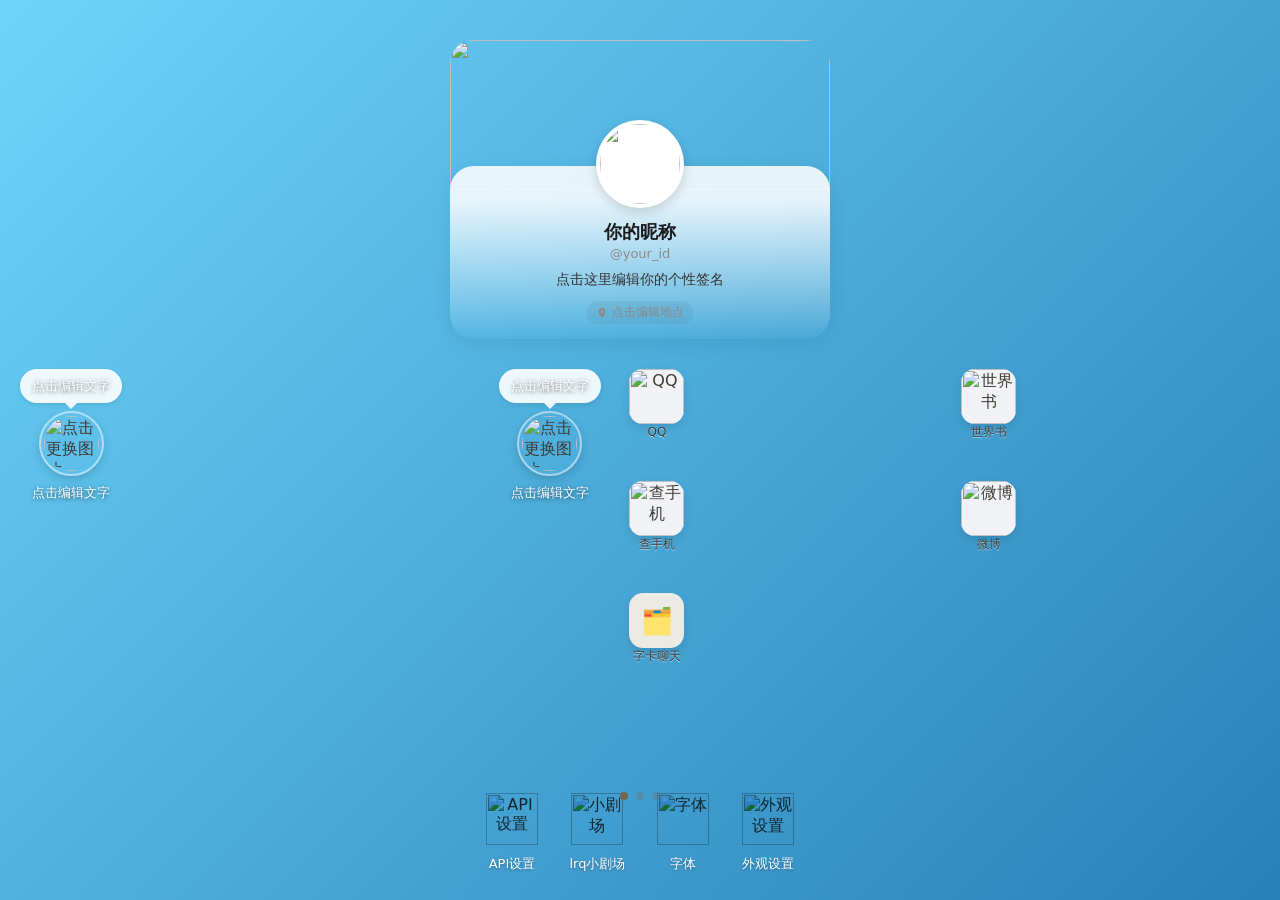
==== index.html @ 277914ff "Add files via upload" ====
<html lang="zh-CN">
  <head>
    <meta charset="UTF-8" />

    <meta
      name="viewport"
      content="width=device-width, initial-scale=1.0, maximum-scale=1.0, user-scalable=no, viewport-fit=cover"
    />

    <!-- 1. (核心) 为苹果设备设置主屏幕图标 -->
    <link
      rel="apple-touch-icon"
      href="ephone-icon-512.png"
    />
    <link
      rel="apple-touch-icon"
      sizes="152x152"
      href="ephone-icon-512.png"
    />
    <link
      rel="apple-touch-icon"
      sizes="180x180"
      href="ephone-icon-512.png"
    />
    <link
      rel="apple-touch-icon"
      sizes="167x167"
      href="ephone-icon-512.png"
    />

    <!-- 2. (核心) 链接到manifest文件 -->
    <link rel="manifest" href="manifest.json" />

    <!-- 3. (核心) 告诉苹果设备，这是一个Web应用，可以全屏显示 -->
    <meta name="apple-mobile-web-app-capable" content="yes" />

    <!-- 4. (核心) 设置苹果设备全屏模式下的状态栏样式 -->
    <meta
      name="apple-mobile-web-app-status-bar-style"
      content="black-translucent"
    />

    <!-- 5. (可选) 设置应用在主屏幕上显示的标题 -->
    <meta name="apple-mobile-web-app-title" content="EPhone" />

    <!-- 6. (兼容) 为部分安卓浏览器提供支持 -->
    <meta name="mobile-web-app-capable" content="yes" />

    <!-- 7. (备用) 标准浏览器页签图标 -->
    <link
      rel="icon"
      type="image/png"
      href="ephone-icon-512.png"
    />

    <title>EPhone</title>

    <link rel="stylesheet" href="style.css" />
    <link rel="stylesheet" href="ephone-modern.css" />
    <script src="https://unpkg.com/dexie@4.4.6/dist/dexie.js"></script>
    <script src="https://cdn.jsdelivr.net/npm/marked/marked.min.js"></script>
    <script src="https://cdn.jsdelivr.net/npm/dompurify/dist/purify.min.js"></script>
    <script src="main-app.js" defer></script>
    <script src="game-hall.js" defer></script>
    <script src="forum.js" defer></script>
    <script src="lovers-space.js" defer></script>
    <script src="taobao.js" defer></script>
    <script src="weibo.js" defer></script>
    <script src="date.js" defer></script>
    <script src="studio.js" defer></script>
    <script src="https://cdn.jsdelivr.net/npm/darkreader@4.9.84/darkreader.min.js"></script>
    <script src="https://cdn.jsdelivr.net/npm/chart.js"></script>
    <script src="https://cdn.jsdelivr.net/npm/xlsx/dist/xlsx.full.min.js"></script>
    <script src="tukey-accounting.js" defer></script>
    <script src="kk-checkin.js" defer></script>
    <script src="https://cdn.jsdelivr.net/npm/jszip@3.10.1/dist/jszip.min.js"></script>
    <script src="https://cdnjs.cloudflare.com/ajax/libs/mammoth/1.6.0/mammoth.browser.min.js"></script>
    <script src="https://cdnjs.cloudflare.com/ajax/libs/crypto-js/4.1.1/crypto-js.min.js"></script>
    <script src="avatar-frames.js"></script>
    <script src="ephone-modern.js" defer></script>

    <style></style>

    <style id="custom-theme-style"></style>
  </head>
  <body>
    <div id="phone-screen">
      <div id="status-bar">
        <span id="status-bar-time">12:00</span>
        <div id="status-bar-battery" class="battery-container">
          <span class="battery-text">--%</span>
          <div class="battery-icon">
            <div class="battery-level"></div>
          </div>
        </div>
      </div>
      <div id="notification-bar">
        <img id="notification-avatar" src="" />
        <!-- 这里就是头像 -->
        <div id="notification-content">
          <div class="name"></div>
          <!-- 名字 -->
          <div class="message"></div>
          <!-- 消息 -->
        </div>
      </div>

      <div id="video-call-floating-bubble" style="display: none">
        <img id="video-floating-avatar" src="" />
      </div>

      <div id="floating-lyrics-bar">
        <span id="floating-lyric-text">♪</span>

        <div
          id="lyrics-settings-btn"
          style="
            cursor: pointer;
            display: flex;
            align-items: center;
            justify-content: center;
          "
        >
          <svg
            width="16"
            height="16"
            viewBox="0 0 24 24"
            fill="none"
            xmlns="http://www.w3.org/2000/svg"
            stroke="currentColor"
            stroke-width="2"
            stroke-linecap="round"
            stroke-linejoin="round"
          >
            <circle cx="12" cy="12" r="3"></circle>
            <path
              d="M19.4 15a1.65 1.65 0 0 0 .33 1.82l.06.06a2 2 0 0 1 0 2.83 2 2 0 0 1-2.83 0l-.06-.06a1.65 1.65 0 0 0-1.82-.33 1.65 1.65 0 0 0-1 1.51V21a2 2 0 0 1-2 2 2 2 0 0 1-2-2v-.09A1.65 1.65 0 0 0 9 19.4a1.65 1.65 0 0 0-1.82.33l-.06.06a2 2 0 0 1-2.83 0 2 2 0 0 1 0-2.83l.06-.06a1.65 1.65 0 0 0 .33-1.82 1.65 1.65 0 0 0-1.51-1H3a2 2 0 0 1-2-2 2 2 0 0 1 2-2h.09A1.65 1.65 0 0 0 4.6 9a1.65 1.65 0 0 0-.33-1.82l-.06-.06a2 2 0 0 1 0-2.83 2 2 0 0 1 2.83 0l.06.06a1.65 1.65 0 0 0 1.82.33H9a1.65 1.65 0 0 0 1-1.51V3a2 2 0 0 1 2-2 2 2 0 0 1 2 2v.09a1.65 1.65 0 0 0 1 1.51 1.65 1.65 0 0 0 1.82-.33l.06-.06a2 2 0 0 1 2.83 0 2 2 0 0 1 0 2.83l-.06.06a1.65 1.65 0 0 0-.33 1.82V9a1.65 1.65 0 0 0 1.51 1H21a2 2 0 0 1 2 2 2 2 0 0 1-2 2h-.09a1.65 1.65 0 0 0-1.51 1z"
            ></path>
          </svg>
        </div>
        <span class="close-btn">×</span>
      </div>

      <div id="lock-screen-background-blur" style="display: none"></div>

      <div id="home-screen" class="screen active">
        <div id="desktop-edit-done-btn">完成</div>
        <div class="home-screen-slider">
          <!-- 第一页，把原来的内容都放进来 -->
          <div class="home-page">
            <div id="main-content-area">
              <div id="profile-widget">
                <img
                  id="profile-banner-img"
                  src="https://i.postimg.cc/k495F4W5/profile-banner.jpg"
                  class="editable-image"
                />

                <div class="profile-avatar-container">
                  <img
                    id="profile-avatar-img"
                    src="https://i.postimg.cc/qRqpK5kP/anime-avatar.jpg"
                    class="editable-image"
                  />

                  <img
                    id="profile-avatar-frame"
                    class="weibo-avatar-frame"
                    src=""
                    style="display: none"
                  />
                </div>

                <div class="profile-info">
                  <p id="profile-username" class="editable-text">你的昵称</p>
                  <p id="profile-sub-username" class="editable-text">
                    @your_id
                  </p>
                  <p id="profile-bio" class="editable-text">
                    点击这里编辑你的个性签名
                  </p>
                  <p
                    id="profile-location"
                    class="editable-text"
                    data-placeholder="点击编辑地点"
                  >
                    <svg
                      width="12"
                      height="12"
                      viewBox="0 0 24 24"
                      fill="currentColor"
                    >
                      <path
                        d="M12 2C8.13 2 5 5.13 5 9c0 5.25 7 13 7 13s7-7.75 7-13c0-3.87-3.13-7-7-7zm0 9.5c-1.38 0-2.5-1.12-2.5-2.5s1.12-2.5 2.5-2.5 2.5 1.12 2.5 2.5-1.12 2.5-2.5 2.5z"
                      ></path>
                    </svg>
                    <span>点击编辑地点</span>
                  </p>
                </div>
              </div>
              <div id="desktop-layout">
                <div id="desktop-widget-column">
                  <div class="custom-widget-container">
                    <div
                      id="widget-bubble-1"
                      class="widget-bubble editable-text"
                      contenteditable="true"
                    >
                      点击编辑文字
                    </div>
                    <div class="widget-circle-uploader">
                      <img
                        id="widget-image-1"
                        src="https://i.postimg.cc/qRqpK5kP/anime-avatar.jpg"
                        class="editable-image"
                        title="点击更换图片"
                      />
                    </div>
                    <div
                      id="widget-subtext-1"
                      class="widget-subtext editable-text"
                      contenteditable="true"
                    >
                      点击编辑文字
                    </div>
                  </div>
                  <div class="custom-widget-container">
                    <div
                      id="widget-bubble-2"
                      class="widget-bubble editable-text"
                      contenteditable="true"
                    >
                      点击编辑文字
                    </div>
                    <div class="widget-circle-uploader">
                      <img
                        id="widget-image-2"
                        src="https://i.postimg.cc/k495F4W5/profile-banner.jpg"
                        class="editable-image"
                        title="点击更换图片"
                      />
                    </div>
                    <div
                      id="widget-subtext-2"
                      class="widget-subtext editable-text"
                      contenteditable="true"
                    >
                      点击编辑文字
                    </div>
                  </div>
                </div>
                <div id="desktop-app-container">
                  <div
                    class="desktop-app-icon"
                    onclick="showScreen('chat-list-screen')"
                  >
                    <div class="icon-bg-desktop">
                      <img
                        id="icon-img-qq"
                        src="https://i.postimg.cc/MTC3Tkw8/IMG-6436.jpg"
                        alt="QQ"
                      />
                    </div>
                    <span class="label">QQ</span>
                  </div>
                  <div
                    class="desktop-app-icon"
                    onclick="showScreen('world-book-screen')"
                  >
                    <div class="icon-bg-desktop">
                      <img
                        id="icon-img-world-book"
                        src="https://i.postimg.cc/HWf1JKzn/IMG-6435.jpg"
                        alt="世界书"
                      />
                    </div>
                    <span class="label">世界书</span>
                  </div>
                  <div id="check-phone-btn" class="desktop-app-icon">
                    <div class="icon-bg-desktop">
                      <img
                        id="icon-img-check-phone"
                        src="https://i.postimg.cc/RVwpwr0r/IMG-8348.jpg"
                        alt="查手机"
                      />
                    </div>
                    <span class="label">查手机</span>
                  </div>
                  <div class="desktop-app-icon" id="weibo-app-icon">
                    <div class="icon-bg-desktop">
                      <img
                        id="icon-img-weibo"
                        src="https://i.postimg.cc/PqBY5wBq/weibo-icon.png"
                        alt="微博"
                      />
                    </div>
                    <span class="label">微博</span>
                  </div>
                </div>
              </div>
            </div>
          </div>

          <!-- 新增的第二页，现在是自定义布局 -->
          <div class="home-page">
            <!-- 左半边的头像小组件 -->
            <div id="second-page-left-widget" class="custom-widget-container">
              <div class="widget-circle-uploader">
                <img
                  id="widget-image-3"
                  src="https://i.postimg.cc/qRqpK5kP/anime-avatar.jpg"
                  class="editable-image"
                  title="点击更换图片"
                />
              </div>

              <div
                id="second-page-bubble"
                class="widget-bubble editable-text"
                contenteditable="true"
              >
                点击编辑文字
              </div>

              <div id="new-bubbles-container">
                <div
                  id="flat-capsule-bubble"
                  class="widget-bubble editable-text"
                  contenteditable="true"
                >
                  可编辑
                </div>
                <div
                  id="circular-bubble"
                  class="widget-bubble editable-text"
                  contenteditable="true"
                >
                  文字
                </div>
              </div>
            </div>
            <!-- 右上角的两个并排图标 -->
            <div id="second-page-top-right-apps">
              <div
                class="desktop-app-icon"
                onclick="showScreen('forum-screen')"
              >
                <div class="icon-bg-desktop">
                  <img
                    id="icon-img-forum"
                    src="https://i.postimg.cc/pr0T3WfC/douban-icon.png"
                    alt="圈子"
                  />
                </div>
                <span class="label">圈子</span>
              </div>
              <div class="desktop-app-icon" id="lovers-space-app-icon">
                <div class="icon-bg-desktop">
                  <img
                    id="icon-img-lovers-space"
                    src="https://i.postimg.cc/d1wZ39xW/lovers-space-icon.png"
                    alt="情侣空间"
                  />
                </div>
                <span class="label">情侣空间</span>
              </div>

              <div
                id="second-page-x-social-app"
                class="desktop-app-icon"
                onclick="showScreen('x-social-screen')"
              >
                <div class="icon-bg-desktop">
                  <img
                    id="icon-img-x-social"
                    src="https://i.postimg.cc/8P1H0vQ8/x-logo.png"
                    alt="X社交"
                  />
                </div>
                <span class="label">X社交</span>
              </div>
              <div style="position: absolute; top: 100px; right: 85px">
                <div
                  class="desktop-app-icon"
                  onclick="showScreen('game-hall-screen')"
                >
                  <div class="icon-bg-desktop">
                    <img
                      id="icon-img-game-hall"
                      src="https://i.postimg.cc/P5gL5z2g/game-controller-icon.png"
                      alt="游戏大厅"
                    />
                  </div>
                  <span class="label">游戏大厅</span>
                </div>
              </div>
            </div>
            <!-- === 新版响应式透明音乐组件 === -->
            <div class="middle-layout-container">
              <div id="glass-music-widget">
                <div class="widget-main-row">
                  <!-- 左侧：长方形圆角图片 -->
                  <div class="rect-cover-wrapper">
                    <img
                      id="music-rect-img"
                      src="https://i.postimg.cc/k495F4W5/profile-banner.jpg"
                      class="editable-image cover-img"
                      title="点击更换封面"
                    />
                  </div>

                  <!-- 右侧：透明水晶唱片 (重叠) -->
                  <div class="glass-record-wrapper">
                    <div class="glass-disc">
                      <!-- 唱片中间的图片 -->
                      <img
                        id="music-record-img"
                        src="https://i.postimg.cc/qRqpK5kP/anime-avatar.jpg"
                        class="editable-image disc-center-img"
                        title="点击更换唱片图片"
                      />
                      <!-- 唱片的高光纹理 -->
                      <div class="disc-highlight"></div>
                    </div>
                  </div>
                </div>

                <!-- 下方：文字和音浪 -->
                <div class="widget-footer-row">
                  <div
                    id="music-text-line"
                    class="music-title-text editable-text"
                    contenteditable="true"
                  >
                    点击编辑歌名
                  </div>
                  <!-- 律动音浪 (已增加条数以变宽) -->
                  <div class="music-wave-bars" id="custom-wide-wave">
                    <i></i><i></i><i></i><i></i><i></i> <i></i><i></i><i></i
                    ><i></i><i></i> <i></i><i></i><i></i><i></i><i></i> <i></i
                    ><i></i><i></i><i></i><i></i>
                  </div>
                </div>
              </div>
            </div>

            <div id="new-custom-widget">
              <!-- 用一个新的容器把月份和头像包起来 -->
              <div id="new-widget-header">
                <!-- 加上了 contenteditable 和 class，现在可以随便改它了，写数字、文字都可以 -->
                <div
                  id="widget-month-display"
                  class="editable-text"
                  contenteditable="true"
                >
                  12
                </div>

                <img
                  id="new-widget-avatar"
                  src="https://i.postimg.cc/qRqpK5kP/anime-avatar.jpg"
                  class="editable-image"
                />
              </div>
              <div
                id="new-widget-text-1"
                class="new-widget-text editable-text"
                contenteditable="true"
              >
                可编辑文字
              </div>
              <div class="new-widget-divider"></div>
              <div
                id="new-widget-text-2"
                class="new-widget-text editable-text"
                contenteditable="true"
              >
                可编辑文字
              </div>
              <div class="new-widget-divider"></div>
              <div
                id="new-widget-text-3"
                class="new-widget-text editable-text"
                contenteditable="true"
              >
                可编辑文字
              </div>
            </div>
            <div style="position: absolute; bottom: 105px; left: 35px">
              <div class="desktop-app-icon" id="taobao-app-icon">
                <div class="icon-bg-desktop">
                  <img
                    id="icon-img-taobao"
                    src="https://i.postimg.cc/k47tXg1j/taologo.png"
                    alt="桃宝"
                  />
                </div>
                <span
                  class="label"
                  style="
                    color: white;
                    text-shadow: 0 1px 3px rgba(0, 0, 0, 0.5);
                  "
                  >桃宝</span
                >
              </div>
            </div>
            <div style="position: absolute; bottom: 105px; left: 120px">
              <div class="desktop-app-icon" id="date-a-live-app-icon">
                <div class="icon-bg-desktop">
                  <img
                    id="icon-img-date-a-live"
                    src="https://i.postimg.cc/W36mYgP5/DAL-icon.jpg"
                    alt="约会大作战"
                  />
                </div>
                <span
                  class="label"
                  style="
                    color: white;
                    text-shadow: 0 1px 3px rgba(0, 0, 0, 0.5);
                  "
                  >约会大作战</span
                >
              </div>
            </div>
            <div style="position: absolute; bottom: 15px; left: 120px">
              <div class="desktop-app-icon" id="kk-checkin-app-icon">
                <div class="icon-bg-desktop">
                  <img
                    id="icon-img-kk-checkin"
                    src="https://i.postimg.cc/MGwrL0nf/kitty.png"
                    alt="kk查岗"
                  />
                </div>
                <span
                  class="label"
                  style="
                    color: white;
                    text-shadow: 0 1px 3px rgba(0, 0, 0, 0.5);
                  "
                  >kk查岗</span
                >
              </div>
            </div>
            <div style="position: absolute; bottom: 15px; left: 35px">
              <div class="desktop-app-icon" id="tukey-accounting-app-icon">
                <div class="icon-bg-desktop">
                  <img
                    id="icon-img-tukey-accounting"
                    src="https://i.postimg.cc/k4fZKVXP/tu-tu.png"
                    alt="兔兔记账"
                  />
                </div>
                <span
                  class="label"
                  style="
                    color: white;
                    text-shadow: 0 1px 3px rgba(0, 0, 0, 0.5);
                  "
                  >兔兔记账</span
                >
              </div>
            </div>
          </div>

          <!-- 第三頁：EPhone 核心工具，橫向獨立頁，只放共用行事曆與同頻 -->
          <div class="home-page ephone-third-page">
            <div class="ephone-third-page-inner">
              <div class="ephone-third-heading">
                <div class="ephone-third-kicker">EPhone · 共用空間</div>
                <div class="ephone-third-title">一起生活的兩個角落</div>
                <div class="ephone-third-note">行程與同頻獨立放在這一頁，滑過來就能找到。<br>不再讓一排 App 擠在螢幕底下集體失去文字。</div>
              </div>
              <div class="ephone-third-apps">
                <button class="ephone-third-app" type="button" onclick="window.EPhoneCore?.openCalendar?.()">
                  <span class="ephone-third-icon calendar-glyph" id="ephone-third-calendar-icon" aria-hidden="true">日</span>
                  <span class="ephone-third-app-name" id="ephone-third-calendar-name">共用行事曆</span>
                  <span class="ephone-third-app-desc">你與角色共同看見的行程</span>
                </button>
                <button class="ephone-third-app" type="button" onclick="window.EPhoneCore?.openSync?.()">
                  <span class="ephone-third-icon sync-glyph" id="ephone-third-wordcard-icon" aria-hidden="true">⌁</span>
                  <span class="ephone-third-app-name" id="ephone-third-wordcard-name">字卡</span>
                  <span class="ephone-third-app-desc">全域與角色專屬的字卡</span>
                </button>
                <button class="ephone-third-app" type="button" onclick="window.EPhoneIndependent?.open?.()">
                  <span class="ephone-third-icon" id="ephone-third-status-icon" aria-hidden="true">♡</span>
                  <span class="ephone-third-app-name" id="ephone-third-status-name">雙人狀態</span>
                  <span class="ephone-third-app-desc">年齡、位置、天氣與異地狀態</span>
                </button>
              </div>
              <div class="ephone-third-footer">⌁ 共同的時間，與不必說出口的訊號</div>
            </div>
          </div>
        </div>

        <!-- 底部 Dock 栏保持不变 -->
        <div id="desktop-dock">
          <div
            class="desktop-app-icon"
            onclick="showScreen('api-settings-screen')"
          >
            <div class="icon-bg-desktop">
              <img
                id="icon-img-api-settings"
                src="https://i.postimg.cc/MK8rJ8t7/IMG-6438.jpg"
                alt="API设置"
              />
            </div>
            <span class="label">API设置</span>
          </div>

          <div class="desktop-app-icon" id="studio-app-icon">
            <div class="icon-bg-desktop">
              <!-- 这里的 id="icon-img-studio" 必须保留，用于JS识别更换图标 -->
              <img
                id="icon-img-studio"
                src="https://i.postimg.cc/W3sLz11s/clapperboard-icon.png"
                alt="小剧场"
              />
            </div>
            <!-- lrq小剧场 -->
            <span class="label">lrq小剧场</span>
          </div>

          <div
            class="desktop-app-icon"
            onclick="showScreen('font-settings-screen')"
          >
            <div class="icon-bg-desktop">
              <img
                id="icon-img-font"
                src="https://i.postimg.cc/pXxk1JXk/IMG-6442.jpg"
                alt="字体"
              />
            </div>
            <span class="label">字体</span>
          </div>
          <div
            class="desktop-app-icon"
            onclick="showScreen('wallpaper-screen')"
          >
            <div class="icon-bg-desktop">
              <img
                id="icon-img-wallpaper"
                src="https://i.postimg.cc/T1j03pQr/IMG-6440.jpg"
                alt="外观设置"
              />
            </div>
            <span class="label">外观设置</span>
          </div>
        </div>

        <!-- 小圆点 -->
        <div class="pagination-dots" aria-label="主畫面分頁">
          <span class="dot active"></span>
          <span class="dot"></span>
          <span class="dot"></span>
        </div>
      </div>

      <div id="weibo-screen" class="screen">
        <!-- 这个容器将存放微博的所有页面 -->
        <div id="weibo-page-container">
          <!-- 页面1: 我的主页 (已改造) -->
          <div id="weibo-my-profile-view" class="weibo-view active">
            <!-- 头部  -->
            <div class="header">
              <span class="back-btn" onclick="showScreen('home-screen')">
                <svg
                  xmlns="http://www.w3.org/2000/svg"
                  width="24"
                  height="24"
                  viewBox="0 0 24 24"
                  fill="none"
                  stroke="currentColor"
                  stroke-width="2.5"
                  stroke-linecap="round"
                  stroke-linejoin="round"
                >
                  <path d="M15 18l-6-6 6-6" />
                </svg>
              </span>
              <span>我的主页</span>
              <div class="header-actions">
                <!-- 新的私信按钮 -->
                <span class="action-btn" id="weibo-my-dms-btn" title="我的私信">
                  <svg
                    xmlns="http://www.w3.org/2000/svg"
                    width="22"
                    height="22"
                    viewBox="0 0 24 24"
                    fill="none"
                    stroke="currentColor"
                    stroke-width="2"
                    stroke-linecap="round"
                    stroke-linejoin="round"
                  >
                    <path
                      d="M4 4h16c1.1 0 2 .9 2 2v12c0 1.1-.9 2-2 2H4c-1.1 0-2-.9-2-2V6c0-1.1.9-2 2-2z"
                    ></path>
                    <polyline points="22,6 12,13 2,6"></polyline>
                  </svg>
                </span>

                <!-- 新增“编辑”按钮 -->
                <span
                  class="action-btn"
                  id="edit-weibo-profile-btn"
                  title="编辑资料"
                >
                  <svg
                    xmlns="http://www.w3.org/2000/svg"
                    width="20"
                    height="20"
                    viewBox="0 0 24 24"
                    fill="none"
                    stroke="currentColor"
                    stroke-width="2"
                    stroke-linecap="round"
                    stroke-linejoin="round"
                  >
                    <path d="M12 20h9"></path>
                    <path
                      d="M16.5 3.5a2.121 2.121 0 0 1 3 3L7 19l-4 1 1-4L16.5 3.5z"
                    ></path>
                  </svg>
                </span>
                <span
                  class="action-btn"
                  id="create-weibo-post-btn"
                  style="font-size: 28px; font-weight: 300"
                  >+</span
                >
              </div>
            </div>
            <!-- 主页内容区 -->
            <div id="weibo-profile-page">
              <div class="weibo-profile-header">
                <img
                  id="weibo-background-img"
                  src="https://i.postimg.cc/mk93Y3j1/weibo-bg-default.jpg"
                  class="weibo-background"
                />

                <div class="weibo-avatar-container">
                  <img
                    id="weibo-avatar-img"
                    src="https://files.catbox.moe/q6z5fc.jpeg"
                    class="weibo-avatar"
                  />

                  <img
                    id="weibo-avatar-frame"
                    class="weibo-avatar-frame"
                    src=""
                    style="display: none"
                  />
                </div>

                <div class="weibo-nickname" id="weibo-nickname">你的昵称</div>

                <div id="weibo-user-profession-display">点击设置职业</div>

                <div class="weibo-stats">
                  <div id="weibo-following-btn" class="weibo-stat-item">
                    <span id="weibo-following-count" class="weibo-stat-number"
                      >0</span
                    >
                    <span class="weibo-stat-label">关注</span>
                  </div>
                  <div id="weibo-posts-item" class="weibo-stat-item">
                    <span id="weibo-posts-count" class="weibo-stat-number"
                      >0</span
                    >
                    <span class="weibo-stat-label">微博</span>
                  </div>
                  <div id="weibo-fans-item" class="weibo-stat-item">
                    <span id="weibo-fans-count" class="weibo-stat-number"
                      >0</span
                    >
                    <span class="weibo-stat-label">粉丝</span>
                  </div>
                </div>
              </div>
              <div
                id="my-weibo-feed-list"
                style="
                  padding: 15px;
                  display: flex;
                  flex-direction: column;
                  gap: 15px;
                "
              ></div>
            </div>
          </div>

          <!-- 页面2: 关注的人 (保持不变) -->
          <div id="weibo-following-view" class="weibo-view">
            <div class="header">
              <span class="back-btn" onclick="showScreen('home-screen')">
                <svg
                  xmlns="http://www.w3.org/2000/svg"
                  width="24"
                  height="24"
                  viewBox="0 0 24 24"
                  fill="none"
                  stroke="currentColor"
                  stroke-width="2.5"
                  stroke-linecap="round"
                  stroke-linejoin="round"
                >
                  <path d="M15 18l-6-6 6-6" />
                </svg>
              </span>
              <span>关注的人</span>
              <span
                class="action-btn"
                id="clear-following-feed-btn"
                style="font-size: 16px; font-weight: 500"
                >清空</span
              >
            </div>
            <div
              id="weibo-following-feed-list"
              style="
                flex-grow: 1;
                overflow-y: auto;
                padding: 15px;
                display: flex;
                flex-direction: column;
                gap: 15px;
              "
            >
              <!-- 关注的人的微博列表将由JS动态生成在这里 -->
            </div>
          </div>

          <!-- 页面3: 热搜 (保持不变) -->
          <div id="weibo-hot-search-view" class="weibo-view">
            <div class="header">
              <span class="back-btn" onclick="showScreen('home-screen')">
                <svg
                  xmlns="http://www.w3.org/2000/svg"
                  width="24"
                  height="24"
                  viewBox="0 0 24 24"
                  fill="none"
                  stroke="currentColor"
                  stroke-width="2.5"
                  stroke-linecap="round"
                  stroke-linejoin="round"
                >
                  <path d="M15 18l-6-6 6-6" />
                </svg>
              </span>
              <span>热搜</span>
              <div class="header-actions">
                <span
                  class="action-btn"
                  id="generate-hot-search-btn"
                  title="生成热搜"
                >
                  <svg
                    xmlns="http://www.w3.org/2000/svg"
                    width="22"
                    height="22"
                    viewBox="0 0 24 24"
                    fill="none"
                    stroke="currentColor"
                    stroke-width="2"
                    stroke-linecap="round"
                    stroke-linejoin="round"
                  >
                    <circle cx="11" cy="11" r="8"></circle>
                    <line x1="21" y1="21" x2="16.65" y2="16.65"></line>
                  </svg>
                </span>
              </div>
            </div>
            <div
              id="weibo-hot-search-list"
              style="flex-grow: 1; overflow-y: auto"
            >
              <p style="text-align: center; color: #8a8a8a; margin-top: 50px">
                点击右上角放大镜生成热搜
              </p>
            </div>
          </div>

          <!-- 页面4: 广场 (保持不变) -->
          <div id="weibo-plaza-view" class="weibo-view">
            <div class="header">
              <span class="back-btn" onclick="showScreen('home-screen')">
                <svg
                  xmlns="http://www.w3.org/2000/svg"
                  width="24"
                  height="24"
                  viewBox="0 0 24 24"
                  fill="none"
                  stroke="currentColor"
                  stroke-width="2.5"
                  stroke-linecap="round"
                  stroke-linejoin="round"
                >
                  <path d="M15 18l-6-6 6-6" />
                </svg>
              </span>
              <span>广场</span>
              <div class="header-actions">
                <span
                  class="action-btn"
                  id="generate-plaza-feed-btn"
                  title="生成广场动态"
                >
                  <svg
                    xmlns="http://www.w3.org/2000/svg"
                    width="22"
                    height="22"
                    viewBox="0 0 24 24"
                    fill="none"
                    stroke="currentColor"
                    stroke-width="2"
                    stroke-linecap="round"
                    stroke-linejoin="round"
                  >
                    <circle cx="11" cy="11" r="8"></circle>
                    <line x1="21" y1="21" x2="16.65" y2="16.65"></line>
                  </svg>
                </span>
              </div>
            </div>
            <div
              id="weibo-plaza-feed-list"
              style="flex-grow: 1; overflow-y: auto; padding: 0"
            >
              <p style="text-align: center; color: #8a8a8a; margin-top: 50px">
                点击右上角放大镜生成广场动态
              </p>
            </div>
          </div>

          <!-- 页面5: 热搜详情页 (保持不变) -->
          <div id="weibo-hottopic-feed-view" class="weibo-view">
            <div class="header">
              <span class="back-btn" id="back-from-hottopic-btn">
                <svg
                  xmlns="http://www.w3.org/2000/svg"
                  width="24"
                  height="24"
                  viewBox="0 0 24 24"
                  fill="none"
                  stroke="currentColor"
                  stroke-width="2.5"
                  stroke-linecap="round"
                  stroke-linejoin="round"
                >
                  <path d="M15 18l-6-6 6-6" />
                </svg>
              </span>
              <span id="weibo-hottopic-title">热搜话题</span>
              <div class="header-actions">
                <span
                  class="action-btn"
                  id="refresh-hottopic-feed-btn"
                  title="换一批"
                >
                  <svg
                    xmlns="http://www.w3.org/2000/svg"
                    width="20"
                    height="20"
                    viewBox="0 0 24 24"
                    fill="none"
                    stroke="currentColor"
                    stroke-width="2"
                    stroke-linecap="round"
                    stroke-linejoin="round"
                  >
                    <polyline points="23 4 23 10 17 10"></polyline>
                    <path d="M20.49 15a9 9 0 1 1-2.12-9.36L23 10"></path>
                  </svg>
                </span>
              </div>
            </div>
            <div
              id="weibo-hottopic-feed-list"
              style="flex-grow: 1; overflow-y: auto; padding: 0"
            >
              <!-- 热搜微博列表将由JS动态生成 -->
            </div>
          </div>
        </div>

        <!-- 底部导航栏 -->
        <div id="weibo-bottom-nav">
          <div class="weibo-nav-item" data-view="weibo-hot-search-view">
            热搜
          </div>
          <div class="weibo-nav-item" data-view="weibo-plaza-view">广场</div>
          <div class="weibo-nav-item" data-view="weibo-following-view">
            关注的人
          </div>
          <div class="weibo-nav-item active" data-view="weibo-my-profile-view">
            我的微博
          </div>
        </div>
      </div>

      <div id="world-book-screen" class="screen">
        <div class="header">
          <span class="back-btn" onclick="showScreen('home-screen')">‹</span>
          <span>世界书</span>
          <div class="header-actions">
            <span
              class="action-btn"
              id="export-world-book-btn"
              title="导出为 SillyTavern World Info"
              style="cursor:pointer"
            >
              ↓
            </span>
            <span
              class="action-btn"
              id="import-world-book-btn"
              title="导入世界书"
            >
              <svg
                xmlns="http://www.w3.org/2000/svg"
                width="22"
                height="22"
                viewBox="0 0 24 24"
                fill="none"
                stroke="currentColor"
                stroke-width="2"
                stroke-linecap="round"
                stroke-linejoin="round"
              >
                <path d="M21 15v4a2 2 0 0 1-2 2H5a2 2 0 0 1-2-2v-4"></path>
                <polyline points="17 8 12 3 7 8"></polyline>
                <line x1="12" y1="3" x2="12" y2="15"></line>
              </svg>
            </span>

            <span
              class="action-btn"
              id="manage-categories-in-edit-mode-btn"
              style="display: none"
              title="管理分类"
            >
              <svg
                xmlns="http://www.w3.org/2000/svg"
                width="20"
                height="20"
                viewBox="0 0 24 24"
                fill="none"
                stroke="currentColor"
                stroke-width="2"
                stroke-linecap="round"
                stroke-linejoin="round"
              >
                <path
                  d="M14 2H6a2 2 0 0 0-2 2v16a2 2 0 0 0 2 2h12a2 2 0 0 0 2-2V8z"
                ></path>
                <polyline points="14 2 14 8 20 8"></polyline>
                <line x1="16" y1="13" x2="8" y2="13"></line>
                <line x1="16" y1="17" x2="8" y2="17"></line>
                <polyline points="10 9 9 9 8 9"></polyline>
              </svg>
            </span>

            <span
              class="action-btn btn-danger"
              id="world-book-delete-selected-btn"
              style="display: none"
              title="删除已选"
            >
              <svg
                xmlns="http://www.w3.org/2000/svg"
                width="20"
                height="20"
                viewBox="0 0 24 24"
                fill="none"
                stroke="currentColor"
                stroke-width="2"
                stroke-linecap="round"
                stroke-linejoin="round"
              >
                <polyline points="3 6 5 6 21 6"></polyline>
                <path
                  d="M19 6v14a2 2 0 0 1-2 2H7a2 2 0 0 1-2-2V6m3 0V4a2 2 0 0 1 2-2h4a2 2 0 0 1 2 2v2"
                ></path>
              </svg>
              <span
                id="world-book-delete-count"
                style="font-size: 12px; margin-left: 2px"
              ></span>
              <!-- 用于显示数量 -->
            </span>

            <span class="action-btn" id="toggle-world-book-edit-mode-btn"
              >编辑模式</span
            >

            <span class="action-btn" id="add-world-book-btn">+</span>
          </div>
        </div>
        <div id="world-book-list"></div>
      </div>

      <div id="world-book-editor-screen" class="screen">
        <div class="header">
          <span class="back-btn" onclick="showScreen('world-book-screen')"
            >‹</span
          >
          <span id="world-book-editor-title">编辑世界书</span>
          <span class="save-btn" id="save-world-book-btn">保存</span>
        </div>
        <div class="form-container">
          <div class="form-group">
            <label for="world-book-name-input">书名</label>
            <input
              type="text"
              id="world-book-name-input"
              placeholder="请输入世界书的名称..."
            />
          </div>

          <div class="form-group">
            <label for="world-book-category-select">分类</label>
            <select id="world-book-category-select">
              <!-- 选项将由JS动态生成 -->
            </select>
          </div>

          <div class="form-group" style="height: 100%">
            <label for="world-book-content-input">内容</label>
            <textarea
              id="world-book-content-input"
              placeholder="在此处输入详细的世界观设定..."
            ></textarea>
          </div>
        </div>
      </div>

      <div id="api-settings-screen" class="screen moe-theme">
        <div class="header">
          <span class="back-btn" onclick="showScreen('home-screen')">‹</span>
          <span> API设置 </span>
          <span style="width: 30px"></span>
        </div>

        <!-- 内容滚动区域 -->
        <div class="form-container">
          <!-- 1. 云端大脑卡片 -->
          <div class="moe-card">
            <div class="moe-card-header">
              <span class="icon">☁️</span>
              <h3>API 连接</h3>
            </div>
            <div class="moe-card-body">
              <div class="form-group">
                <label>反代地址 (Proxy)</label>
                <input
                  type="text"
                  id="proxy-url"
                  placeholder="https://api.openai.com"
                  class="moe-input"
                />
              </div>
              <div class="form-group">
                <label>密钥 (Key)</label>
                <input
                  type="password"
                  id="api-key"
                  placeholder="sk-..."
                  class="moe-input"
                />
              </div>
              <div class="form-group">
                <label>模型选择 (手动输入 或 拉取后选择)</label>
                <!-- 1. 这里的 id="model-select" 是真正的输入框，保存时只看它的值 -->
                <input
                  type="text"
                  id="model-select"
                  class="moe-input"
                  placeholder="如 gpt-4o, claude-3-5-sonnet"
                />
                <select
                  id="fetched-model-list"
                  class="moe-input"
                  style="
                    margin-top: 5px;
                    display: none;
                    border: 1px dashed var(--accent-color);
                  "
                  onchange="
                    document.getElementById('model-select').value = this.value
                  "
                >
                  <option value="">▼ 点击此处选择已拉取的模型</option>
                </select>
              </div>
              <div class="form-group">
                <label>预设配置</label>
                <div class="bubble-preset-manager">
                  <select id="api-preset-select" class="moe-input"></select>
                  <button id="manage-api-presets-btn" class="moe-btn-small">
                    管理
                  </button>
                </div>
              </div>
              <div class="form-group">
                <label
                  >温度 (随机性):
                  <span
                    id="temperature-value"
                    style="color: var(--accent-color)"
                    >0.8</span
                  ></label
                >
                <input
                  type="range"
                  id="temperature-slider"
                  min="0"
                  max="2"
                  step="0.1"
                  value="0.8"
                  class="moe-slider"
                />
              </div>
              <button id="fetch-models-btn" class="moe-btn-secondary">
                📡 拉取模型列表
              </button>
            </div>
          </div>

          <!-- 2. 语音合成卡片 -->
          <div class="moe-card">
            <div class="moe-card-header">
              <span class="icon">🗣️</span>
              <h3>Minimax 语音</h3>
            </div>
            <div class="moe-card-body">
              <div class="form-group">
                <label>Group ID</label>
                <input type="text" id="minimax-group-id" class="moe-input" />
              </div>
              <div class="form-group">
                <label>API Key</label>
                <input type="password" id="minimax-api-key" class="moe-input" />
              </div>
              <div class="form-group">
                <label>服务区域</label>
                <select id="minimax-provider-select" class="moe-input">
                  <option value="cn">国内版</option>
                  <option value="io">海外版</option>
                </select>
              </div>
              <div class="form-group">
                <label>语音模型</label>
                <select
                  id="minimax-speech-model-select"
                  class="moe-input"
                ></select>
              </div>
              <button
                id="fetch-minimax-speech-models-btn"
                class="moe-btn-secondary"
              >
                🎵 拉取语音模型
              </button>
            </div>
          </div>

          <!-- 3. 后台活动卡片 -->
          <div class="moe-card">
            <div class="moe-card-header">
              <span class="icon">🤖</span>
              <h3>角色后台活动</h3>
            </div>
            <div class="moe-card-body">
              <div class="form-group">
                <label class="toggle-switch-label">
                  <span class="toggle-switch-text">启用后台活动</span>
                  <label class="toggle-switch">
                    <input type="checkbox" id="background-activity-switch" />
                    <span class="slider"></span>
                  </label>
                </label>
              </div>
              <div
                class="form-group"
                style="
                  margin-top: 15px;
                  padding-top: 15px;
                  border-top: 1px dashed #eee;
                  display: flex;
                  justify-content: space-between;
                  align-items: center;
                "
              >
                <div>
                  <span class="toggle-switch-text" style="font-weight: bold"
                    >开启系统弹窗</span
                  >
                  <!-- ▼▼▼ 修改后的布局：将按钮和提示语放在一行，样式更精致 ▼▼▼ -->
                  <div
                    style="
                      font-size: 12px;
                      color: #888;
                      margin-top: 6px;
                      display: flex;
                      align-items: center;
                    "
                  >
                    <span>iOS需添加到主屏幕，安卓需授权</span>
                    <button
                      id="check-notification-perm-btn"
                      style="
                        margin-left: 10px;
                        padding: 2px 10px;
                        background-color: rgba(0, 123, 255, 0.1);
                        color: #007bff;
                        border: 1px solid rgba(0, 123, 255, 0.2);
                        border-radius: 12px;
                        font-size: 11px;
                        cursor: pointer;
                        display: flex;
                        align-items: center;
                        gap: 3px;
                      "
                    >
                      <span>🔍</span> 检测权限
                    </button>
                    <button
                      id="test-system-notification-btn"
                      style="
                        margin-left: 5px;
                        padding: 2px 10px;
                        background-color: rgba(40, 167, 69, 0.1);
                        color: #28a745;
                        border: 1px solid rgba(40, 167, 69, 0.2);
                        border-radius: 12px;
                        font-size: 11px;
                        cursor: pointer;
                        display: flex;
                        align-items: center;
                        gap: 3px;
                      "
                    >
                      <span>🔔</span> 测试发送
                    </button>
                  </div>
                </div>
                <label class="toggle-switch">
                  <input type="checkbox" id="system-notification-switch" />
                  <span class="slider"></span>
                </label>
              </div>
              <div
                id="background-activity-details"
                style="display: none; margin-top: 10px"
              >
                <div class="form-group">
                  <label>检测间隔 (秒)</label>
                  <input
                    type="number"
                    id="background-interval-input"
                    min="30"
                    value="60"
                    class="moe-input center-text"
                  />
                </div>
                <div class="form-group">
                  <label>角色频率设置</label>
                  <div
                    id="background-activity-char-list"
                    class="moe-list-box"
                  ></div>
                  <div class="moe-btn-group">
                    <button id="bg-select-all-chars" class="moe-btn-mini">
                      全选
                    </button>
                    <button id="bg-deselect-all-chars" class="moe-btn-mini">
                      全不选
                    </button>
                  </div>
                </div>
                <div class="form-group">
                  <label>设置频率</label>
                  <div class="moe-btn-group">
                    <button class="moe-btn-mini bg-freq-btn" data-freq="low">
                      低
                    </button>
                    <button class="moe-btn-mini bg-freq-btn" data-freq="medium">
                      中
                    </button>
                    <button class="moe-btn-mini bg-freq-btn" data-freq="high">
                      高
                    </button>
                    <button class="moe-btn-mini bg-freq-btn" data-freq="none">
                      关闭
                    </button>
                  </div>
                </div>
              </div>
              <div class="moe-divider"></div>
              <div class="form-group">
                <label>拉黑冷静期 (小时)</label>
                <input
                  type="number"
                  id="block-cooldown-input"
                  min="0.1"
                  step="0.1"
                  value="1"
                  class="moe-input center-text"
                />
              </div>
            </div>
          </div>

          <!-- 4. 图像生成卡片 -->
          <div class="moe-card">
            <div class="moe-card-header">
              <span class="icon">🎨</span>
              <h3>NovelAI 生图</h3>
            </div>
            <div class="moe-card-body">
              <div class="form-group">
                <label class="toggle-switch-label">
                  <span class="toggle-switch-text">启用图像生成</span>
                  <label class="toggle-switch">
                    <input type="checkbox" id="novelai-switch" />
                    <span class="slider"></span>
                  </label>
                </label>
              </div>
              <div id="novelai-details" style="display: none; margin-top: 10px">
                <div class="form-group">
                  <label>模型</label>
                  <select id="novelai-model" class="moe-input">
                    <option value="nai-diffusion-4-curated-preview">
                      V4.5 Curated
                    </option>
                    <option value="nai-diffusion-4-5-full">V4.5 Full</option>
                    <option value="nai-diffusion-3">V3 Anime</option>
                  </select>
                </div>
                <div class="form-group">
                  <label>API Key</label>
                  <div style="position: relative">
                    <input
                      type="password"
                      id="novelai-api-key"
                      class="moe-input"
                    />
                    <span
                      id="novelai-key-toggle"
                      style="
                        position: absolute;
                        right: 10px;
                        top: 10px;
                        cursor: pointer;
                      "
                      >👀</span
                    >
                  </div>
                </div>
                <div class="moe-btn-group">
                  <button
                    type="button"
                    id="novelai-settings-btn"
                    class="moe-btn-secondary"
                  >
                    设置
                  </button>
                  <button
                    type="button"
                    id="novelai-test-btn"
                    class="moe-btn-secondary"
                  >
                    测试
                  </button>
                </div>
              </div>
            </div>
          </div>
          <!-- 4.5. Pollinations 生图卡片 (新增) -->
          <div class="moe-card">
            <div class="moe-card-header">
              <span class="icon">🌸</span>
              <h3>Pollinations 生图</h3>
            </div>
            <div class="moe-card-body">
              <div class="form-group">
                <label>API Key (可选，用于高级功能/去水印)</label>
                <input
                  type="password"
                  id="pollinations-api-key"
                  placeholder="Bearer ..."
                  class="moe-input"
                />
                <p style="font-size: 12px; color: #888; margin-top: 5px">
                  * 如果留空，将使用免费公开接口 (可能包含水印或受限)。
                </p>
              </div>
            </div>
          </div>

          <!-- 5. 存储与备份卡片 -->
          <div class="moe-card">
            <div class="moe-card-header">
              <span class="icon">💾</span>
              <h3>存储与备份</h3>
            </div>
            <div class="moe-card-body">
              <div class="form-group">
                <label
                  >图片压缩质量:
                  <span id="image-quality-value">0.7</span></label
                >
                <input
                  type="range"
                  id="image-quality-slider"
                  min="0.1"
                  max="1.0"
                  step="0.1"
                  value="0.7"
                  class="moe-slider"
                />
              </div>
              <button class="moe-btn-secondary" id="compress-all-images-btn">
                📉 一键压缩图片
              </button>
              <p
                id="image-data-size-display"
                style="
                  text-align: center;
                  font-size: 12px;
                  color: #aaa;
                  margin-top: 5px;
                "
              >
                ...
              </p>

              <div class="moe-divider"></div>

              <h4
                style="
                  font-size: 14px;
                  margin-bottom: 10px;
                  color: var(--accent-color);
                "
              >
                ☁️ GitHub 云备份
              </h4>
              <div class="form-group">
                <input
                  type="password"
                  id="github-token"
                  placeholder="Token"
                  class="moe-input"
                  style="margin-bottom: 5px"
                />
                <input
                  type="text"
                  id="github-username"
                  placeholder="用户名"
                  class="moe-input"
                  style="margin-bottom: 5px"
                />
                <input
                  type="text"
                  id="github-repo"
                  placeholder="仓库名"
                  class="moe-input"
                  style="margin-bottom: 5px"
                />
                <input
                  type="text"
                  id="github-path"
                  placeholder="路径 (可选)"
                  class="moe-input"
                />
              </div>
              <div class="form-group">
                <label class="toggle-switch-label">
                  <span class="toggle-switch-text">自动备份 </span>
                  <input type="checkbox" id="github-auto-backup-switch" />
                  <span class="toggle-switch-slider"></span>
                </label>
              </div>
              <!-- 在 github-path 输入框下方插入 -->
              <div class="form-group" style="margin-top: 5px">
                <label>自动备份模式</label>
                <div style="display: flex; gap: 10px">
                  <select
                    id="github-backup-mode"
                    class="moe-input"
                    style="flex: 1"
                  >
                    <option value="full">全量</option>
                    <option value="stream">流式 (分片/稳定)</option>
                  </select>
                  <input
                    type="number"
                    id="github-backup-interval"
                    class="moe-input"
                    style="width: 80px"
                    placeholder="分钟"
                    value="30"
                    min="5"
                  />
                  <span style="align-self: center; font-size: 12px; color: #888"
                    >分钟</span
                  >
                </div>
              </div>

              <div class="moe-btn-group">
                <button id="manual-github-backup-btn" class="moe-btn-secondary">
                  ☁️ 上传 (全量)
                </button>
                <button
                  id="manual-github-restore-btn"
                  class="moe-btn-secondary"
                >
                  📥 恢复 (全量)
                </button>
              </div>
              <div class="moe-btn-group" style="margin-top: 10px">
                <button
                  id="git-stream-upload-btn"
                  class="moe-btn-secondary"
                  style="background-color: #6f42c1; color: white"
                >
                  🌊 Git流式上传
                </button>
                <button
                  id="git-stream-restore-btn"
                  class="moe-btn-secondary"
                  style="background-color: #6f42c1; color: white"
                >
                  🎣 Git流式导入
                </button>
              </div>
              <p style="font-size: 12px; color: #999; margin-top: 5px">
                *
                流式模式会将数据拆分为多个文件(按表)上传，解决大文件导致崩溃的问题。
              </p>

              <div class="moe-divider"></div>

              <h4
                style="
                  font-size: 14px;
                  margin-bottom: 10px;
                  color: var(--accent-color);
                "
              >
                📦 本地备份
              </h4>
              <div class="moe-btn-group">
                <button class="moe-btn-secondary" id="export-data-btn">
                  导出
                </button>
                <button class="moe-btn-secondary" id="import-btn">导入</button>
                <button class="moe-btn-secondary" id="export-data-stream-btn">
                  流式导出
                </button>
              </div>
              <button
                class="moe-btn-secondary"
                id="advanced-transfer-btn"
                style="margin-top: 8px; width: 100%"
              >
                高级导入/导出
              </button>

              <div class="moe-divider"></div>
              <button class="moe-btn-danger" id="clear-orphaned-data-btn">
                🧹 清理失效数据
              </button>
              <div class="moe-divider"></div>
              <button
                class="moe-btn-secondary"
                id="repair-data-btn"
                style="
                  background-color: #ff9800;
                  color: white;
                  margin-bottom: 10px;
                  width: 100%;
                  font-weight: bold;
                "
              >
                🔧 一键修复 (修复数据结构错误)
              </button>
              <button
                class="moe-btn-danger"
                id="factory-reset-btn"
                style="
                  background-color: #c82333;
                  margin-top: 10px;
                  width: 100%;
                  font-weight: bold;
                "
              >
                🧨 初始化 (清空全部数据)
              </button>
            </div>
          </div>

          <div style="text-align: center; margin-bottom: 15px; margin-top: 5px">
            <a
              href="https://jcny642xl7ll.feishu.cn/wiki/KGsnwECKji2xdxkCqDbcZNOnndd"
              target="_blank"
              style="
                display: inline-flex;
                align-items: center;
                gap: 6px;
                padding: 10px 20px;
                background-color: rgba(255, 255, 255, 0.9);
                color: var(--accent-color, #007bff);
                text-decoration: none;
                border-radius: 25px;
                font-size: 14px;
                font-weight: 600;
                box-shadow: 0 4px 12px rgba(0, 0, 0, 0.08);
                border: 1px solid rgba(0, 0, 0, 0.05);
                transition: transform 0.2s;
              "
            >
              <span>📖</span> 兔k写的一些教程
            </a>
          </div>

          <div style="margin: 10px 0; text-align: center">
            <button
              onclick="window.openBugStation()"
              style="
                background: #fff0f6;
                color: #eb2f96;
                border: 2px dashed #ffadd2;
                border-radius: 15px;
                padding: 8px 20px;
                font-size: 13px;
                cursor: pointer;
                display: inline-flex;
                align-items: center;
                gap: 5px;
              "
            >
              🚑 报错急救站
              <span style="font-size: 10px; opacity: 0.7">(点我复制错误)</span>
            </button>
          </div>

          <!-- 底部留白，防止被悬浮按钮遮挡 -->
          <div style="height: 80px"></div>
        </div>

        <!-- ★★★ 萌系悬浮保存按钮 ★★★ -->
        <button id="save-api-settings-btn" class="moe-fab-save">
          💾<span style="font-size: 12px; display: block; margin-top: -2px"
            >保存</span
          >
        </button>

        <!-- 隐藏的 input -->
        <input
          id="import-data-input"
          type="file"
          accept="application/json"
          hidden
        />
      </div>

      <div id="chat-list-screen" class="screen">
        <!-- 主头部 (只在消息列表显示) -->
        <div class="header" id="main-chat-list-header">
          <span class="back-btn" onclick="showScreen('home-screen')">‹</span>
          <span id="chat-list-title">消息</span>
          <div class="header-actions">
            <span class="action-btn" id="add-group-chat-btn" title="创建群聊">
              <svg
                width="24"
                height="24"
                viewBox="0 0 24 24"
                fill="none"
                xmlns="http://www.w3.org/2000/svg"
              >
                <path
                  d="M17.5 17.5C19.1569 17.5 20.5 16.1569 20.5 14.5C20.5 12.8431 19.1569 11.5 17.5 11.5C15.8431 11.5 14.5 12.8431 14.5 14.5C14.5 16.1569 15.8431 17.5 17.5 17.5Z"
                  stroke="currentColor"
                  stroke-width="2"
                  stroke-linecap="round"
                  stroke-linejoin="round"
                />
                <path
                  d="M21 21L19 19"
                  stroke="currentColor"
                  stroke-width="2"
                  stroke-linecap="round"
                  stroke-linejoin="round"
                />
                <path
                  d="M8.5 11.5C10.1569 11.5 11.5 10.1569 11.5 8.5C11.5 6.84315 10.1569 5.5 8.5 5.5C6.84315 5.5 5.5 6.84315 5.5 8.5C5.5 10.1569 6.84315 11.5 8.5 11.5Z"
                  stroke="currentColor"
                  stroke-width="2"
                  stroke-linecap="round"
                  stroke-linejoin="round"
                />
                <path
                  d="M12.5 14.5H4.5C3.39543 14.5 2.5 15.3954 2.5 16.5V18.5H12.5"
                  stroke="currentColor"
                  stroke-width="2"
                  stroke-linecap="round"
                  stroke-linejoin="round"
                />
              </svg>
            </span>

            <span
              class="action-btn"
              id="export-character-card-btn"
              title="导出 SillyTavern Character Card V2"
              style="cursor:pointer"
            >
              ↓
            </span>
            <span
              class="action-btn"
              id="import-character-card-btn"
              title="导入角色卡"
            >
              <svg
                width="22"
                height="22"
                viewBox="0 0 24 24"
                fill="none"
                xmlns="http://www.w3.org/2000/svg"
                stroke="currentColor"
                stroke-width="2"
                stroke-linecap="round"
                stroke-linejoin="round"
              >
                <path d="M21 15v4a2 2 0 0 1-2 2H5a2 2 0 0 1-2-2v-4"></path>
                <polyline points="17 8 12 3 7 8"></polyline>
                <line x1="12" y1="3" x2="12" y2="15"></line>
              </svg>
            </span>

            <span class="action-btn" id="add-chat-btn">+</span>
          </div>
        </div>

        <!-- 消息列表视图 -->
        <div id="messages-view" class="chat-list-view active">
          <div id="chat-list">
            <!-- JS会在这里生成聊天列表 -->
          </div>
        </div>

        <!-- 动态界面视图 -->
        <div id="qzone-screen" class="chat-list-view">
          <div class="qzone-header">
            <span class="back-btn" id="qzone-back-btn">‹</span>
            <!-- 这个按钮现在只负责从动态返回 -->
            <span>好友动态</span>

            <div class="header-actions">
              <span
                class="action-btn"
                id="clear-qzone-posts-btn"
                title="清空动态"
              >
                <svg
                  xmlns="http://www.w3.org/2000/svg"
                  width="20"
                  height="20"
                  viewBox="0 0 24 24"
                  fill="none"
                  stroke="currentColor"
                  stroke-width="2"
                  stroke-linecap="round"
                  stroke-linejoin="round"
                >
                  <path
                    d="M3 6h18M19 6v14a2 2 0 0 1-2 2H7a2 2 0 0 1-2-2V6m3 0V4a2 2 0 0 1 2-2h4a2 2 0 0 1 2 2v2"
                  />
                </svg>
              </span>
            </div>
          </div>
          <div class="qzone-content">
            <div class="qzone-profile-header">
              <div id="qzone-banner-container" class="qzone-banner-container">
                <img
                  id="qzone-banner-img"
                  src="https://files.catbox.moe/r5heyt.gif"
                  alt="背景"
                />
                <input
                  type="file"
                  id="qzone-banner-input"
                  accept="image/*"
                  hidden
                />
              </div>
              <div class="qzone-user-info">
                <div id="qzone-avatar-container" class="qzone-avatar-container">
                  <img
                    id="qzone-avatar-img"
                    src="https://files.catbox.moe/q6z5fc.jpeg"
                    alt="头像"
                  />
                  <input
                    type="file"
                    id="qzone-avatar-input"
                    accept="image/*"
                    hidden
                  />
                </div>
                <span id="qzone-nickname">{{user}}</span>
              </div>
            </div>
            <div class="qzone-actions-bar">
              <div class="action-item" id="create-shuoshuo-btn">
                <span>说说</span>
              </div>
              <div class="action-item" id="create-post-btn">
                <span>动态</span>
              </div>
              <div class="action-item" id="open-album-btn">
                <span>相册</span>
              </div>
            </div>
            <div id="qzone-posts-list"></div>
          </div>
        </div>

        <!-- 收藏界面视图 -->
        <div id="favorites-view" class="chat-list-view">
          <div class="header">
            <span class="back-btn" id="favorites-back-btn">‹</span>
            <span>我的收藏</span>
            <!-- 新增的编辑按钮 -->
            <span class="action-btn" id="favorites-edit-btn">编辑</span>
          </div>

          <!-- 搜索栏容器 -->
          <div class="search-bar-container">
            <input
              type="search"
              id="favorites-search-input"
              placeholder="搜索收藏的标题、内容或作者..."
            />
            <button
              id="favorites-search-clear-btn"
              class="search-clear-btn"
              style="display: none"
            >
              ×
            </button>
          </div>

          <div id="favorites-list" class="list-container">
            <!-- 收藏内容将由JS动态生成在这里 -->
          </div>

          <!-- 新增：收藏页底部操作栏 -->
          <div id="favorites-action-bar" style="display: none">
            <button id="favorites-delete-selected-btn" class="action-bar-btn">
              删除 (0)
            </button>
          </div>
        </div>

        <div id="memories-view" class="chat-list-view">
          <div class="header">
            <span class="back-btn" id="memories-back-btn">‹</span>
            <span>我们的回忆</span>
            <span class="action-btn" id="add-countdown-btn">+</span>
          </div>
          <div
            id="memories-list"
            class="list-container"
            style="
              padding: 15px;
              display: flex;
              flex-direction: column;
              gap: 15px;
            "
          >
            <!-- 回忆卡片将由JS动态生成在这里 -->
          </div>
        </div>

        <!-- 底部导航栏 -->
        <div id="chat-list-bottom-nav">
          <div class="nav-item active" data-view="messages-view">
            <span>消息</span>
          </div>
          <div class="nav-item" data-view="qzone-screen">
            <span>动态</span>
          </div>

          <div class="nav-item" data-view="memories-view">
            <span>回忆</span>
          </div>

          <div class="nav-item" data-view="favorites-view">
            <span>收藏</span>
          </div>
        </div>
      </div>

      <div id="album-screen" class="screen">
        <!-- 1. 页面头部，包含返回按钮和标题 -->
        <div class="header">
          <span class="back-btn" id="album-back-btn">‹</span>
          <span>我的相册</span>
          <span class="action-btn" id="create-album-btn-page">+</span>
        </div>

        <!-- 2. 页面内容容器 -->
        <div class="list-container">
          <div id="album-grid-page">
            <!-- 相册列表将由 JS 动态生成在这里 -->
          </div>
        </div>
      </div>

      <div id="album-photos-screen" class="screen">
        <!-- 1. 页面头部 -->
        <div class="header">
          <span class="back-btn" id="album-photos-back-btn">‹</span>
          <span id="album-photos-title">相册名称</span>
          <span class="action-btn" id="album-upload-photo-btn">上传</span>
        </div>

        <!-- 2. 页面内容容器 -->
        <div class="list-container">
          <div id="photos-grid-page">
            <!-- 照片列表将由 JS 动态生成在这里 -->
          </div>

          <div id="photo-viewer-modal" class="modal">
            <!-- 1. 关闭按钮 -->
            <button id="photo-viewer-close-btn">×</button>

            <!-- 2. 上一张照片按钮 -->
            <button id="photo-viewer-prev-btn" class="nav-arrow">‹</button>

            <!-- 3. 图片容器 -->
            <div class="photo-viewer-content">
              <img id="photo-viewer-image" src="" alt="全屏照片预览" />
            </div>

            <!-- 4. 下一张照片按钮 -->
            <button id="photo-viewer-next-btn" class="nav-arrow">›</button>
          </div>
        </div>
      </div>

      <input
        type="file"
        id="album-photo-input"
        accept="image/*"
        multiple
        hidden
      />

      <div id="chat-interface-screen" class="screen">
        <div class="header">
          <!-- 默认控件：包含标题、状态栏和常规按钮 -->
          <div class="default-controls">
            <span class="back-btn" id="back-to-list-btn">‹</span>

            <!-- 标题和状态的容器 -->
            <div id="chat-header-title-wrapper">
              <div id="chat-header-main-line">
                <span id="chat-header-title">聊天对象</span>
                <!-- 【全新】群公告按钮 -->
                <span id="group-announcement-btn" title="群公告">
                  <svg
                    xmlns="http://www.w3.org/2000/svg"
                    width="20"
                    height="20"
                    viewBox="0 0 24 24"
                    fill="none"
                    stroke="currentColor"
                    stroke-width="2"
                    stroke-linecap="round"
                    stroke-linejoin="round"
                  >
                    <rect
                      x="3"
                      y="3"
                      width="18"
                      height="18"
                      rx="2"
                      ry="2"
                    ></rect>
                    <line x1="7" y1="15" x2="17" y2="15"></line>
                  </svg>
                </span>
              </div>
              <div id="chat-header-status">
                <span class="status-dot"></span>
                <span class="status-text">在线</span>
              </div>
            </div>

            <div class="header-actions">
              <!-- 心声按钮 -->
              <span
                class="action-btn"
                id="char-heart-btn"
                title="心声"
                style="display: none; cursor: pointer"
              >
                <svg
                  xmlns="http://www.w3.org/2000/svg"
                  width="24"
                  height="24"
                  viewBox="0 0 24 24"
                  fill="#ff4d6d"
                  stroke="#ffc3d0"
                  stroke-width="1.5"
                >
                  <path
                    d="M12 21.35l-1.45-1.32C5.4 15.36 2 12.28 2 8.5 2 5.42 4.42 3 7.5 3c1.74 0 3.41.81 4.5 2.09C13.09 3.81 14.76 3 16.5 3 19.58 3 22 5.42 22 8.5c0 3.78-3.4 6.86-8.55 11.54L12 21.35z"
                  />
                </svg>
              </span>
              <span class="action-btn" id="listen-together-btn" title="一起听"
                ><img
                  src="https://i.postimg.cc/CxjpF6gK/yi-qi-ting.png"
                  alt="一起听"
              /></span>
              <span class="action-btn" id="chat-settings-btn" title="聊天设置"
                ><img
                  src="https://i.postimg.cc/bvPq64cv/CCA834-BA-5-A90-408-D-94-FA-7-EE156-B6-A765.png"
                  alt="设置"
              /></span>
            </div>
          </div>

          <!-- 多选模式控件 -->
          <div class="selection-controls">
            <span id="selection-cancel-btn">取消</span>
            <span id="selection-count"></span>
            <div class="header-actions">
              <span id="selection-favorite-btn" class="action-btn">收藏</span>
              <span id="selection-share-btn" class="action-btn">分享</span>
              <span
                id="selection-delete-btn"
                class="action-btn"
                style="color: #ff3b30"
                >删除</span
              >
            </div>
          </div>
        </div>

        <div
          id="chat-pet-container"
          style="
            position: absolute;
            width: 100%;
            height: 100%;
            top: 0;
            left: 0;
            pointer-events: none;
            z-index: 10;
          "
        >
          <div
            id="chat-pet"
            style="
              display: none;
              position: absolute;
              cursor: grab;
              user-select: none;
              pointer-events: all;
              font-size: 80px;
              line-height: 1;
              text-align: center;
            "
          >
            <!-- 宠物会显示在这里 -->
          </div>
        </div>

        <!-- 聊天消息区域 (保持不变) -->
        <div id="chat-messages">
          <div id="typing-indicator">对方正在输入...</div>
        </div>

        <!-- 输入区域 (这是修改后的最终版本) -->
        <div id="chat-input-area">
          <div id="reply-preview-bar">
            <div class="reply-preview-content">
              <div class="sender">回复 xxx:</div>
              <div class="text">被引用的消息内容...</div>
            </div>
            <span id="cancel-reply-btn">×</span>
          </div>

          <div id="chat-input-actions-top">
            <button
              id="open-sticker-panel-btn"
              class="chat-action-icon-btn action-button"
              title="表情面板"
            >
              <svg
                width="24"
                height="24"
                viewBox="0 0 24 24"
                fill="none"
                xmlns="http://www.w3.org/2000/svg"
                stroke="currentColor"
                stroke-width="2.5"
                stroke-linecap="round"
                stroke-linejoin="round"
              >
                <line x1="12" y1="5" x2="12" y2="19"></line>
                <line x1="5" y1="12" x2="19" y2="12"></line>
              </svg>
            </button>

            <!-- “重新生成回复”按钮的新家 -->
            <button id="reroll-btn" class="action-button" title="重新生成回复">
              <svg
                width="24"
                height="24"
                viewBox="0 0 24 24"
                fill="none"
                xmlns="http://www.w3.org/2000/svg"
                stroke="currentColor"
                stroke-width="2"
                stroke-linecap="round"
                stroke-linejoin="round"
              >
                <polyline points="23 4 23 10 17 10"></polyline>
                <path d="M20.49 15a9 9 0 1 1-2.12-9.36L23 10"></path>
              </svg>
            </button>

            <button
              id="quick-reply-btn"
              class="chat-action-icon-btn action-button"
              title="快捷回复"
            >
              <svg
                width="24"
                height="24"
                viewBox="0 0 24 24"
                fill="none"
                xmlns="http://www.w3.org/2000/svg"
                stroke="currentColor"
                stroke-width="2"
                stroke-linecap="round"
                stroke-linejoin="round"
              >
                <!-- 气泡轮廓 -->
                <path
                  d="M21 15a2 2 0 0 1-2 2H7l-4 4V5a2 2 0 0 1 2-2h14a2 2 0 0 1 2 2z"
                ></path>
                <!-- 里面的两行文字线，代表预设内容 -->
                <line x1="8" y1="9" x2="16" y2="9"></line>
                <line x1="8" y1="13" x2="14" y2="13"></line>
              </svg>
            </button>

            <button
              id="send-photo-btn"
              class="chat-action-icon-btn action-button"
              title="发送照片"
            >
              <svg
                width="24"
                height="24"
                viewBox="0 0 24 24"
                fill="none"
                xmlns="http://www.w3.org/2000/svg"
                stroke="currentColor"
                stroke-width="2"
                stroke-linecap="round"
                stroke-linejoin="round"
              >
                <path
                  d="M23 19a2 2 0 0 1-2 2H3a2 2 0 0 1-2-2V8a2 2 0 0 1 2-2h4l2-3h6l2 3h4a2 2 0 0 1 2 2z"
                />
                <circle cx="12" cy="13" r="4" />
              </svg>
            </button>
            <button
              id="upload-image-btn"
              class="chat-action-icon-btn action-button"
              title="上传图片"
            >
              <svg
                width="24"
                height="24"
                viewBox="0 0 24 24"
                fill="none"
                xmlns="http://www.w3.org/2000/svg"
              >
                <path
                  d="M21 3.5H3C2.44772 3.5 2 3.94772 2 4.5V19.5C2 20.0523 2.44772 20.5 3 20.5H21C21.5523 20.5 22 20.0523 22 19.5V4.5C22 3.94772 21.5523 3.5 21 3.5Z"
                  stroke="currentColor"
                  stroke-width="2"
                  stroke-linecap="round"
                  stroke-linejoin="round"
                />
                <path
                  d="M16.5 13.5C17.6046 13.5 18.5 12.6046 18.5 11.5C18.5 10.3954 17.6046 9.5 16.5 9.5C15.3954 9.5 14.5 10.3954 14.5 11.5C14.5 12.6046 15.3954 13.5 16.5 13.5Z"
                  stroke="currentColor"
                  stroke-width="2"
                  stroke-linecap="round"
                  stroke-linejoin="round"
                />
                <path
                  d="M22 14.5L18 10.5L10.3333 18.5M12.5 16L9 12.5L2 19.5"
                  stroke="currentColor"
                  stroke-width="2"
                  stroke-linecap="round"
                  stroke-linejoin="round"
                />
              </svg>
            </button>
            <button
              id="transfer-btn"
              class="chat-action-icon-btn action-button"
              title="转账"
            >
              <svg
                width="24"
                height="24"
                viewBox="0 0 24 24"
                fill="none"
                xmlns="http://www.w3.org/2000/svg"
                stroke="currentColor"
                stroke-width="2"
                stroke-linecap="round"
                stroke-linejoin="round"
              >
                <path d="M7 4L12 12L17 4M12 12V20M8 10H16M8 13H16"></path>
              </svg>
            </button>
            <button
              id="voice-message-btn"
              class="chat-action-icon-btn action-button"
              title="发送语音"
            >
              <svg
                width="24"
                height="24"
                viewBox="0 0 24 24"
                fill="none"
                xmlns="http://www.w3.org/2000/svg"
                stroke="currentColor"
                stroke-width="2"
                stroke-linecap="round"
                stroke-linejoin="round"
              >
                <path
                  d="M12 1a3 3 0 0 0-3 3v8a3 3 0 0 0 6 0V4a3 3 0 0 0-3-3z"
                />
                <path d="M19 10v2a7 7 0 0 1-14 0v-2" />
                <path d="M12 19v4" />
                <path d="M8 23h8" />
              </svg>
            </button>
            <button
              id="send-waimai-request-btn"
              class="chat-action-icon-btn action-button"
              title="发起外卖请求"
            >
              <svg
                width="24"
                height="24"
                viewBox="0 0 24 24"
                fill="none"
                xmlns="http://www.w3.org/2000/svg"
                stroke="currentColor"
                stroke-width="2"
                stroke-linecap="round"
                stroke-linejoin="round"
              >
                <path d="M6 2L3 6v14a2 2 0 0 0 2 2h14a2 2 0 0 0 2-2V6l-3-4z" />
                <line x1="3" y1="6" x2="21" y2="6" />
                <path d="M16 10a4 4 0 0 1-8 0" />
              </svg>
            </button>
            <button
              id="video-call-btn"
              class="chat-action-icon-btn action-button"
              title="视频通话"
            >
              <svg
                width="24"
                height="24"
                viewBox="0 0 24 24"
                fill="none"
                xmlns="http://www.w3.org/2000/svg"
                stroke="currentColor"
                stroke-width="2"
                stroke-linecap="round"
                stroke-linejoin="round"
              >
                <polygon points="23 7 16 12 23 17 23 7"></polygon>
                <rect x="1" y="5" width="15" height="14" rx="2" ry="2"></rect>
              </svg>
            </button>
            <button
              id="group-video-call-btn"
              class="chat-action-icon-btn action-button"
              title="群视频通话"
            >
              <svg
                width="24"
                height="24"
                viewBox="0 0 24 24"
                fill="none"
                xmlns="http://www.w3.org/2000/svg"
                stroke="currentColor"
                stroke-width="2"
                stroke-linecap="round"
                stroke-linejoin="round"
              >
                <path d="M17 21v-2a4 4 0 0 0-4-4H5a4 4 0 0 0-4 4v2"></path>
                <circle cx="9" cy="7" r="4"></circle>
                <path d="M23 21v-2a4 4 0 0 0-3-3.87"></path>
                <path d="M16 3.13a4 4 0 0 1 0 7.75"></path>
              </svg>
            </button>
            <button
              id="send-poll-btn"
              class="chat-action-icon-btn action-button"
              title="发起投票"
            >
              <svg
                width="24"
                height="24"
                viewBox="0 0 24 24"
                fill="none"
                xmlns="http://www.w3.org/2000/svg"
                stroke="currentColor"
                stroke-width="2"
                stroke-linecap="round"
                stroke-linejoin="round"
              >
                <path d="M8 6h10" />
                <path d="M6 6h.01" />
                <path d="M8 12h10" />
                <path d="M6 12h.01" />
                <path d="M8 18h10" />
                <path d="M6 18h.01" />
              </svg>
            </button>
            <button
              id="share-link-btn"
              class="chat-action-icon-btn action-button"
              title="分享链接"
            >
              <svg
                width="24"
                height="24"
                viewBox="0 0 24 24"
                fill="none"
                xmlns="http://www.w3.org/2000/svg"
                stroke="currentColor"
                stroke-width="2"
                stroke-linecap="round"
                stroke-linejoin="round"
              >
                <path
                  d="M10 13a5 5 0 0 0 7.54.54l3-3a5 5 0 0 0-7.07-7.07l-1.72 1.72"
                ></path>
                <path
                  d="M14 11a5 5 0 0 0-7.54-.54l-3 3a5 5 0 0 0 7.07 7.07l1.72-1.72"
                ></path>
              </svg>
            </button>

            <button
              id="send-location-btn"
              class="chat-action-icon-btn action-button"
              title="发送定位"
            >
              <svg
                width="24"
                height="24"
                viewBox="0 0 24 24"
                fill="none"
                xmlns="http://www.w3.org/2000/svg"
                stroke="currentColor"
                stroke-width="2"
                stroke-linecap="round"
                stroke-linejoin="round"
              >
                <path d="M21 10c0 7-9 13-9 13s-9-6-9-13a9 9 0 0 1 18 0z"></path>
                <circle cx="12" cy="10" r="3"></circle>
              </svg>
            </button>

            <!-- 时间轴/存档按钮 (放入工具栏) -->
            <button
              id="timeline-branch-btn"
              class="chat-action-icon-btn action-button"
              title="时间轴/存档"
            >
              <svg
                width="24"
                height="24"
                viewBox="0 0 24 24"
                fill="none"
                xmlns="http://www.w3.org/2000/svg"
                stroke="currentColor"
                stroke-width="2"
                stroke-linecap="round"
                stroke-linejoin="round"
              >
                <!-- 这是一个分叉线的图标 -->
                <circle cx="12" cy="12" r="3"></circle>
                <path d="M12 21v-6"></path>
                <path d="M12 9V3"></path>
                <path
                  d="M7 3.3a9.8 9.8 0 0 0-4.7 8.7c0 5.5 4.5 10 10 10s10-4.5 10-10a9.8 9.8 0 0 0-4.7-8.7"
                ></path>
              </svg>
            </button>

            <button
              id="open-tarot-btn"
              class="chat-action-icon-btn action-button"
              title="塔罗占卜"
            >
              <svg
                width="24"
                height="24"
                viewBox="0 0 24 24"
                fill="none"
                xmlns="http://www.w3.org/2000/svg"
              >
                <!-- 背景左侧卡牌 -->
                <path
                  d="M7 6.5L4 7.5V17.5L7 16.5V6.5Z"
                  stroke="currentColor"
                  stroke-width="2.6"
                  stroke-linejoin="round"
                />
                <!-- 背景右侧卡牌 -->
                <path
                  d="M17 6.5L20 7.5V17.5L17 16.5V6.5Z"
                  stroke="currentColor"
                  stroke-width="2.6"
                  stroke-linejoin="round"
                />
                <!-- 前方中心卡牌 -->
                <rect
                  x="7"
                  y="5"
                  width="10"
                  height="15"
                  rx="1.5"
                  stroke="currentColor"
                  stroke-width="2.6"
                />
                <!-- 中心卡牌的星星 -->
                <path
                  d="M12 9.5L13.12 11.79L15.61 12.17L13.8 13.92L14.24 16.4L12 15.2L9.76 16.4L10.2 13.92L8.39 12.17L10.88 11.79L12 9.5Z"
                  fill="currentColor"
                />
              </svg>
            </button>

            <button
              id="pet-action-btn"
              class="chat-action-icon-btn action-button"
              title="我的宠物"
            >
              <svg
                width="24"
                height="24"
                viewBox="0 0 24 24"
                fill="none"
                xmlns="http://www.w3.org/2000/svg"
              >
                <!-- 主体轮廓: 耳朵不对称，营造歪头效果 -->
                <path
                  d="M3.5 14.5C3.5 20.5 20.5 20.5 20.5 14.5C20.5 9 17.5 5.5 12.5 8.7C6.5 4.5 3.5 9 3.5 14.5Z"
                  stroke="currentColor"
                  stroke-width="2.6"
                  stroke-linecap="round"
                  stroke-linejoin="round"
                />
                <!-- 眼睛 -->
                <circle cx="8.5" cy="15" r="1.5" fill="currentColor" />
                <circle cx="15.5" cy="15" r="1.5" fill="currentColor" />
                <!-- 左边两根小胡须 -->
                <path
                  d="M4.5 14.3L2.5 13.3"
                  stroke="currentColor"
                  stroke-width="2.6"
                  stroke-linecap="round"
                />
                <path
                  d="M4.5 15.7L2.5 16.7"
                  stroke="currentColor"
                  stroke-width="2.6"
                  stroke-linecap="round"
                />
                <!-- 右边两根小胡须 -->
                <path
                  d="M19.5 14.3L21.5 13.3"
                  stroke="currentColor"
                  stroke-width="2.6"
                  stroke-linecap="round"
                />
                <path
                  d="M19.5 15.7L21.5 16.7"
                  stroke="currentColor"
                  stroke-width="2.6"
                  stroke-linecap="round"
                />
              </svg>
            </button>
            <!-- 极光多媒体按钮 (已改为单色) -->
            <button
              id="aurora-media-btn"
              class="chat-action-icon-btn action-button"
              title="漫游共赏 (视频/小说)"
            >
              <svg
                width="24"
                height="24"
                viewBox="0 0 24 24"
                fill="none"
                xmlns="http://www.w3.org/2000/svg"
              >
                <path
                  d="M12 3C7.03 3 3 7.03 3 12C3 16.97 7.03 21 12 21C16.97 21 21 16.97 21 12C21 7.03 16.97 3 12 3Z"
                  stroke="currentColor"
                  stroke-width="2"
                  stroke-linecap="round"
                  stroke-linejoin="round"
                />
                <path
                  d="M15 9L9 15M9 9L15 15"
                  stroke="currentColor"
                  stroke-width="2"
                  stroke-linecap="round"
                  stroke-linejoin="round"
                />
                <path
                  d="M12 8V16"
                  stroke="currentColor"
                  stroke-width="2"
                  stroke-linecap="round"
                  stroke-linejoin="round"
                />
              </svg>
            </button>
          </div>
          <div id="chat-input-main-row">
            <textarea
              id="chat-input"
              rows="1"
              placeholder="输入消息..."
            ></textarea>
            <div id="input-actions-wrapper">
              <button id="wait-reply-btn" title="等待回复">
                <img
                  src="https://i.postimg.cc/q72zq80N/ECE92-BBC-BE57-48-E9-BB2-C-345-B6019-C4-B2.png"
                  alt="等待回复"
                />
              </button>
              <button id="send-btn" class="action-button">发送</button>
            </div>
          </div>
        </div>

        <div id="chat-lock-overlay">
          <div id="chat-lock-content"></div>
        </div>

        <div id="sticker-panel">
          <div id="sticker-panel-header">
            <span class="panel-btn" id="close-sticker-panel-btn">取消</span>
            <span class="title">表情包</span>
            <!-- “编辑”和“完成”按钮 -->
            <div style="display: flex; gap: 10px">
              <span class="panel-btn" id="edit-user-stickers-btn">编辑</span>
              <span
                class="panel-btn"
                id="done-user-stickers-btn"
                style="display: none"
                >完成</span
              >
              <span class="panel-btn" id="add-sticker-btn">添加</span>
              <span class="panel-btn" id="upload-sticker-btn">上传</span>
            </div>
          </div>
          <div id="sticker-grid"></div>

          <!-- 在 #sticker-panel 中，找到 id="sticker-panel-footer" -->

          <div id="sticker-category-tabs">
            <!-- 分类胶囊将由JS动态生成在这里 -->
          </div>

          <div id="sticker-panel-footer" style="display: none">
            <!-- 移动表情按钮 -->
            <button id="move-selected-stickers-btn">移动到分类...</button>
            <!-- 删除表情按钮 -->
            <button id="delete-selected-user-stickers-btn">删除已选 (0)</button>
          </div>
        </div>

        <input
          type="file"
          id="sticker-upload-input"
          accept="image/*"
          style="display: none"
          multiple
        />
        <input
          type="file"
          id="image-upload-input"
          accept="image/*"
          style="display: none"
        />

        <!-- 音乐播放器 (保持不变) -->
        <div id="music-player-overlay">
          <div class="music-player-window">
            <!-- 1. 顶部头像区域 -->
            <div id="music-avatars-container">
              <img id="music-char-avatar" src="" alt="角色头像" />
              <svg id="heartbeat-line" viewBox="0 0 80 30">
                <path
                  class="heartbeat-path"
                  d="M 5 15 Q 20 0 30 15 T 55 15 L 75 15"
                ></path>
                <path
                  class="heartbeat-heart"
                  d="M 0 -2 a 2 2 0 0 1 4 0 v 2 a 2 2 0 0 1 -4 0 z"
                ></path>
              </svg>
              <img id="music-user-avatar" src="" alt="用户头像" />
            </div>

            <div id="music-time-counter">已经一起听了0.0小时</div>

            <!-- 2. 顶部操作按钮 -->
            <div class="music-player-top-actions">
              <div class="top-left-cluster">
                <button id="music-return-btn">‹</button>
                <button id="music-exit-btn">×</button>
              </div>
              <span id="music-playlist-btn">☰</span>
            </div>

            <!-- 3. 封面和歌词的切换容器 -->
            <div id="music-display-area">
              <img
                id="music-album-cover"
                src="https://i.postimg.cc/pT2xKzPz/album-cover-placeholder.png"
                alt="歌曲封面"
              />
              <div id="music-lyrics-container">
                <div id="music-lyrics-list">
                  <div class="lyric-line">♪ 暂无歌词 ♪</div>
                </div>
              </div>
            </div>

            <!-- 4. 歌曲信息 -->
            <div id="music-player-song-title">请添加歌曲</div>
            <div id="music-player-artist">...</div>

            <!-- 5. 播放控制区 (保持不变) -->
            <div class="music-player-controls-wrapper">
              <div class="music-progress-bar-container">
                <div id="music-current-time" class="time-display">0:00</div>
                <div class="progress-bar">
                  <div id="music-progress-fill" class="progress-bar-fill"></div>
                </div>
                <div id="music-total-time" class="time-display">0:00</div>
              </div>
              <div class="music-controls">
                <button id="music-prev-btn">◀</button>
                <button id="music-play-pause-btn" class="play-pause-btn">
                  ▶
                </button>
                <button id="music-next-btn">▶</button>
                <button id="music-mode-btn">顺序</button>
                <button id="toggle-lyrics-bar-btn" title="桌面歌词">
                  悬浮
                </button>
              </div>
            </div>
          </div>
        </div>
      </div>

      <div id="music-playlist-panel">
        <div class="playlist-header">
          <span class="panel-btn" id="close-playlist-btn">返回</span>
          <span>播放列表</span>
          <div>
            <span
              class="panel-btn"
              id="delete-expired-songs-btn"
              title="清理失效的搜索歌曲"
            >
              <svg
                width="20"
                height="20"
                viewBox="0 0 24 24"
                fill="none"
                xmlns="http://www.w3.org/2000/svg"
              >
                <path
                  d="M3 6H5H21"
                  stroke="currentColor"
                  stroke-width="2"
                  stroke-linecap="round"
                  stroke-linejoin="round"
                />
                <path
                  d="M8 6V4C8 3.46957 8.21071 2.96086 8.58579 2.58579C8.96086 2.21071 9.46957 2 10 2H14C14.5304 2 15.0391 2.21071 15.4142 2.58579C15.7893 2.96086 16 3.46957 16 4V6M19 6V20C19 20.5304 18.7893 21.0391 18.4142 21.4142C18.0391 21.7893 17.5304 22 17 22H7C6.46957 22 5.96086 21.7893 5.58579 21.4142C5.21071 21.0391 5 20.5304 5 20V6H19Z"
                  stroke="currentColor"
                  stroke-width="2"
                  stroke-linecap="round"
                  stroke-linejoin="round"
                />
              </svg>
            </span>
            <span class="panel-btn" id="add-song-local-btn">本地</span>
            <span class="panel-btn" id="add-song-url-btn">URL</span>
            <span class="panel-btn" id="add-song-search-btn">搜索</span>
          </div>
        </div>

        <div class="playlist-body" id="playlist-body"></div>
      </div>
      <input
        type="file"
        id="local-song-upload-input"
        accept="audio/*"
        multiple
        style="display: none"
      />
      <input
        type="file"
        id="lrc-upload-input"
        accept=".lrc"
        style="display: none"
      />
    </div>

    <!-- 外观设置页面 (已修复ID和布局) -->
    <div id="wallpaper-screen" class="screen">
      <div class="header">
        <span class="back-btn" onclick="showScreen('home-screen')">‹</span>
        <span>外观设置</span>
        <span style="width: 30px"></span>
      </div>

      <!-- 内容滚动区域 -->
      <div class="form-container settings-scroll-container">
        <!-- 1. 锁屏与安全卡片 -->
        <div class="settings-group-card">
          <div class="settings-section-title">🔒 锁屏与安全</div>

          <div class="setting-row">
            <label class="setting-label">启用锁屏界面</label>
            <label class="toggle-switch-label">
              <input type="checkbox" id="enable-lock-screen-toggle" />
              <span class="toggle-switch-slider"></span>
            </label>
          </div>

          <div class="setting-item">
            <label>锁屏密码 (留空则无)</label>
            <input
              type="text"
              id="password-set-input"
              class="moe-input"
              placeholder="设置解锁密码"
            />
          </div>

          <div class="setting-item">
            <label>锁屏壁纸</label>
            <div class="preview-upload-box">
              <div id="lockscreen-wallpaper-preview" class="mini-preview">
                预览
              </div>
              <button
                class="upload-btn-pill"
                onclick="
                  document
                    .getElementById('lockscreen-wallpaper-upload-input')
                    .click()
                "
              >
                更换壁纸
              </button>
            </div>
            <input
              type="file"
              id="lockscreen-wallpaper-upload-input"
              accept="image/*"
              hidden
            />
          </div>
        </div>
        <!-- 5. 高级美化 (CSS) 卡片 -->
        <div class="settings-group-card">
          <div class="settings-section-title">自定义css美化 (CSS)</div>

          <div class="setting-item">
            <div style="display: flex; gap: 5px; margin-bottom: 5px">
              <select
                id="theme-selector"
                class="moe-input select"
                style="flex: 1"
              ></select>
              <button id="rename-theme-btn" class="btn-icon">✏️</button>
              <button id="delete-theme-btn" class="btn-icon danger">🗑️</button>
            </div>
            <textarea
              id="theme-css-editor"
              class="moe-input code-area"
              rows="6"
              placeholder="在此输入CSS代码..."
            ></textarea>
            <div class="css-actions">
              <button id="apply-theme-btn" class="upload-btn-pill primary">
                应用
              </button>
              <button id="save-theme-btn" class="upload-btn-pill">保存</button>
              <button id="save-as-new-theme-btn" class="upload-btn-pill">
                另存为
              </button>
              <button id="export-theme-btn" class="upload-btn-pill secondary">
                导出
              </button>
              <button id="import-theme-btn" class="upload-btn-pill secondary">
                导入
              </button>
              <button
                id="reset-theme-css-btn"
                class="upload-btn-pill danger"
                style="background-color: #ff3b30; color: white"
              >
                重置
              </button>
              <button
                id="manage-char-css-btn"
                class="upload-btn-pill"
                style="background-color: #ff9800; color: white"
              >
                清理角色CSS
              </button>
              <input
                type="file"
                id="import-theme-input"
                accept=".json, .txt, .css, .docx"
                hidden
              />
            </div>
          </div>
        </div>

        <!-- 2. 主屏幕视觉卡片 -->
        <div class="settings-group-card">
          <div class="settings-section-title">📱 主屏幕视觉</div>

          <div class="setting-row">
            <label class="setting-label">显示状态栏</label>
            <label class="toggle-switch-label">
              <input type="checkbox" id="show-status-bar-toggle" />
              <span class="toggle-switch-slider"></span>
            </label>
          </div>

          <div class="setting-row">
            <label class="setting-label">夜间模式</label>
            <label class="toggle-switch-label">
              <!-- ★★★ 核心修复：ID 改回 theme-toggle-switch，解决报错 ★★★ -->
              <input type="checkbox" id="theme-toggle-switch" />
              <span class="toggle-switch-slider"></span>
            </label>
          </div>

          <div class="setting-row">
            <label class="setting-label">去除文字阴影</label>
            <label class="toggle-switch-label">
              <input type="checkbox" id="remove-home-font-shadow-toggle" />
              <span class="toggle-switch-slider"></span>
            </label>
          </div>

          <div class="setting-item">
            <label>主屏幕壁纸</label>
            <div class="preview-upload-box">
              <div id="wallpaper-preview" class="mini-preview">预览</div>
              <button
                class="upload-btn-pill"
                onclick="
                  document.getElementById('wallpaper-upload-input').click()
                "
              >
                更换壁纸
              </button>
            </div>
            <input
              type="file"
              id="wallpaper-upload-input"
              accept="image/*"
              hidden
            />
          </div>

          <div class="setting-item">
            <label>图标/组件字体颜色</label>
            <div class="color-picker-wrapper">
              <!-- 1. 颜色选择器 (保持原ID) -->
              <input
                type="color"
                id="home-icon-widget-text-color-picker"
                value="#FFFFFF"
              />

              <!-- 2. 文本输入框，允许手动输入颜色代码 -->
              <input
                type="text"
                id="home-icon-widget-text-color-input"
                placeholder="#FFFFFF"
                maxlength="7"
                spellcheck="false"
              />
            </div>
          </div>

          <!-- EPhone 使用者自訂主題 -->
          <div class="settings-group-card ep-user-theme-card">
            <div class="settings-section-title">🎨 EPhone 自訂外觀</div>
            <div class="ep-theme-note">這裡的設定會直接套用到 EPhone 的主要介面。你可以自由換色、換壁紙，並保留成自己的外觀。</div>

            <div class="ep-theme-subtitle">色彩</div>
            <div class="ep-theme-color-grid">
              <label><span>主色</span><input type="color" id="ep-theme-accent" value="#75644F"></label>
              <label><span>背景色</span><input type="color" id="ep-theme-bg" value="#EEE9DF"></label>
              <label><span>卡片色</span><input type="color" id="ep-theme-paper" value="#F8F5EE"></label>
              <label><span>次卡片色</span><input type="color" id="ep-theme-paper2" value="#F2EEE5"></label>
              <label><span>文字色</span><input type="color" id="ep-theme-ink" value="#403B35"></label>
              <label><span>次要文字</span><input type="color" id="ep-theme-muted" value="#827A70"></label>
              <label><span>邊框色</span><input type="color" id="ep-theme-line" value="#D2C8B9"></label>
              <label><span>Dock 背景</span><input type="color" id="ep-theme-dock" value="#F8F5EE"></label>
            </div>

            <div class="ep-theme-subtitle">首頁壁紙</div>
            <div class="ep-theme-wallpaper-actions">
              <button type="button" class="upload-btn-pill" id="ep-theme-wallpaper-upload-btn">🖼️ 上傳壁紙</button>
              <button type="button" class="upload-btn-pill secondary" id="ep-theme-wallpaper-clear-btn">恢復純色</button>
              <input type="file" id="ep-theme-wallpaper-input" accept="image/*" hidden>
            </div>
            <div class="ep-theme-preview" id="ep-theme-wallpaper-preview">目前沒有自訂壁紙</div>
            <div class="ep-theme-range-row"><label>壁紙透明度 <output id="ep-theme-opacity-value">100%</output></label><input type="range" id="ep-theme-opacity" min="0" max="100" value="100"></div>
            <div class="ep-theme-range-row"><label>壁紙模糊 <output id="ep-theme-blur-value">0px</output></label><input type="range" id="ep-theme-blur" min="0" max="20" value="0"></div>
            <div class="ep-theme-select-grid">
              <label><span>圖片顯示</span><select id="ep-theme-bg-size"><option value="cover">Cover（填滿）</option><option value="contain">Contain（完整）</option><option value="100% 100%">拉伸</option></select></label>
              <label><span>圖片位置</span><select id="ep-theme-bg-position"><option value="center">置中</option><option value="top">上方</option><option value="bottom">下方</option><option value="left center">左側</option><option value="right center">右側</option></select></label>
            </div>

            <div class="ep-theme-subtitle">首頁 App 自訂</div>
            <div class="ep-theme-note">你可以自由更換「共用行事曆」、「字卡」、「雙人／多人狀態」與「共同觀影」的名稱和 Icon。Icon 可直接從手機上傳圖片，會跟著自訂外觀一起保存。</div>
            <div class="ep-third-app-settings">
              <div class="ep-third-app-setting">
                <div class="ep-third-app-setting-title">共用行事曆</div>
                <label><span>App 名稱</span><input type="text" id="ep-third-calendar-name" maxlength="24" placeholder="共用行事曆"></label>
                <div class="ep-third-icon-actions"><span class="ep-third-icon-preview" id="ep-third-calendar-icon-preview">預設</span><button type="button" class="upload-btn-pill" id="ep-third-calendar-icon-btn">🖼️ 更換 Icon</button><button type="button" class="upload-btn-pill secondary" id="ep-third-calendar-icon-clear">恢復預設</button></div>
                <input type="file" id="ep-third-calendar-icon-input" accept="image/*" hidden>
              </div>
              <div class="ep-third-app-setting">
                <div class="ep-third-app-setting-title">字卡</div>
                <label><span>App 名稱</span><input type="text" id="ep-third-wordcard-name" maxlength="24" placeholder="字卡"></label>
                <div class="ep-third-icon-actions"><span class="ep-third-icon-preview" id="ep-third-wordcard-icon-preview">預設</span><button type="button" class="upload-btn-pill" id="ep-third-wordcard-icon-btn">🖼️ 更換 Icon</button><button type="button" class="upload-btn-pill secondary" id="ep-third-wordcard-icon-clear">恢復預設</button></div>
                <input type="file" id="ep-third-wordcard-icon-input" accept="image/*" hidden>
              </div>
              <div class="ep-third-app-setting">
                <div class="ep-third-app-setting-title">雙人／多人狀態</div>
                <label><span>App 名稱</span><input type="text" id="ep-third-status-name" maxlength="24" placeholder="雙人狀態"></label>
                <div class="ep-third-icon-actions"><span class="ep-third-icon-preview" id="ep-third-status-icon-preview">預設</span><button type="button" class="upload-btn-pill" id="ep-third-status-icon-btn">🖼️ 更換 Icon</button><button type="button" class="upload-btn-pill secondary" id="ep-third-status-icon-clear">恢復預設</button></div>
                <input type="file" id="ep-third-status-icon-input" accept="image/*" hidden>
              </div>
              <div class="ep-third-app-setting">
                <div class="ep-third-app-setting-title">共同觀影</div>
                <label><span>App 名稱</span><input type="text" id="ep-third-watch-name" maxlength="24" placeholder="共同觀影"></label>
                <div class="ep-third-icon-actions"><span class="ep-third-icon-preview" id="ep-third-watch-icon-preview">預設</span><button type="button" class="upload-btn-pill" id="ep-third-watch-icon-btn">🖼️ 更換 Icon</button><button type="button" class="upload-btn-pill secondary" id="ep-third-watch-icon-clear">恢復預設</button></div>
                <input type="file" id="ep-third-watch-icon-input" accept="image/*" hidden>
              </div>
            </div>

            <div class="ep-theme-subtitle">介面效果</div>
            <div class="ep-theme-range-row"><label>卡片透明度 <output id="ep-theme-card-opacity-value">94%</output></label><input type="range" id="ep-theme-card-opacity" min="60" max="100" value="94"></div>
            <div class="ep-theme-range-row"><label>卡片圓角 <output id="ep-theme-radius-value">20px</output></label><input type="range" id="ep-theme-radius" min="0" max="30" value="20"></div>
            <div class="ep-theme-actions">
              <button type="button" class="upload-btn-pill primary" id="ep-theme-save-btn">保存自訂外觀</button>
              <button type="button" class="upload-btn-pill secondary" id="ep-theme-reset-btn">恢復 EPhone 預設</button>
            </div>
          </div>

          <!-- 主屏幕预设部分 -->
          <div class="setting-item">
            <label>主屏幕预设管理</label>
            <div
              class="preset-manager-container"
              style="margin-top: 5px; border: none; padding: 0"
            >
              <div class="form-group">
                <select
                  id="home-preset-selector"
                  class="moe-input select"
                ></select>
                <div class="preset-manager-controls compact">
                  <button
                    id="apply-home-preset-btn"
                    class="preset-btn-capsule preset-btn-apply"
                    disabled
                  >
                    应用
                  </button>
                  <button
                    id="save-home-preset-btn"
                    class="preset-btn-capsule preset-btn-save"
                  >
                    保存当前
                  </button>
                  <button
                    id="update-home-preset-btn"
                    class="preset-btn-capsule preset-btn-secondary"
                    disabled
                  >
                    更新
                  </button>
                  <button
                    id="rename-home-preset-btn"
                    class="preset-btn-capsule preset-btn-secondary"
                    disabled
                  >
                    重命名
                  </button>
                  <button
                    id="delete-home-preset-btn"
                    class="preset-btn-capsule preset-btn-delete"
                    disabled
                  >
                    删除
                  </button>
                  <button
                    id="import-home-preset-btn"
                    class="preset-btn-capsule preset-btn-secondary"
                  >
                    导入
                  </button>
                  <button
                    id="export-home-preset-btn"
                    class="preset-btn-capsule preset-btn-secondary"
                    disabled
                  >
                    导出
                  </button>
                  <input
                    type="file"
                    id="import-home-preset-input"
                    accept=".json"
                    hidden
                  />
                </div>
              </div>
            </div>
          </div>
        </div>

        <!-- ★★★ 新增：路人头像库卡片 ★★★ -->
        <div class="settings-group-card">
          <div class="settings-section-title">👥 全局路人头像库</div>
          <div class="setting-item">
            <label>用于生成随机NPC、评论区的头像</label>
            <div class="moe-btn-group">
              <button
                id="manage-passerby-avatars-btn"
                class="moe-btn-secondary"
              >
                📂 管理图库
              </button>
              <button id="add-passerby-avatar-btn" class="moe-btn-secondary">
                ➕ 添加头像
              </button>
            </div>
          </div>
        </div>

        <!-- 3. App 图标与名称卡片 -->
        <div class="settings-group-card">
          <div class="settings-section-title">🎨 图标与名称</div>
          <div class="setting-item">
            <label>App 图标定制</label>
            <div id="icon-settings-grid" class="icon-grid-compact">
              <!-- JS生成 -->
            </div>
          </div>

          <div class="setting-item">
            <label>App 名称定制</label>
            <div id="icon-rename-grid" class="name-grid-compact">
              <!-- JS生成 -->
            </div>
            <button
              class="form-button-secondary small-btn"
              id="reset-app-names-btn"
            >
              恢复默认名字
            </button>
          </div>
        </div>

        <!-- 4. 声音与背景卡片 -->
        <div class="settings-group-card">
          <div class="settings-section-title">🎵 声音与背景</div>

          <div class="setting-item">
            <label>来电铃声 URL</label>
            <input
              type="text"
              id="ringtone-url-input"
              class="moe-input"
              placeholder="音频链接..."
            />
          </div>

          <div class="setting-item">
            <label>提示音 URL</label>
            <input
              type="text"
              id="notification-sound-url-input"
              class="moe-input"
              placeholder="音频链接..."
            />
          </div>

          <div class="setting-item">
            <label>全局聊天背景</label>
            <div class="preview-upload-box">
              <!-- ★★★ 修改点：删除了 landscape 类名，现在它是竖屏的了 ★★★ -->
              <div id="global-bg-preview" class="mini-preview">预览</div>
              <div class="btn-col">
                <button
                  class="upload-btn-pill"
                  onclick="
                    document.getElementById('global-bg-upload-input').click()
                  "
                >
                  上传背景
                </button>
                <button
                  class="upload-btn-pill danger"
                  id="remove-global-bg-btn"
                >
                  移除背景
                </button>
              </div>
            </div>
            <input
              type="file"
              id="global-bg-upload-input"
              accept="image/*"
              hidden
            />
            <button
              class="form-button-secondary small-btn danger-text"
              id="clear-all-single-bgs-btn"
              style="margin-top: 10px"
            >
              一键清空所有单人聊天背景
            </button>
          </div>
        </div>

        <!-- 底部留白，防止被保存按钮遮挡 -->
        <div style="height: 80px"></div>
      </div>

      <!-- ★★★ 悬浮保存按钮 ★★★ -->
      <button id="save-wallpaper-btn" class="moe-fab-save">
        💾<span style="font-size: 12px; display: block; margin-top: -2px"
          >保存</span
        >
      </button>
    </div>

    <!-- 分享链接功能 HTML -->
    <div id="browser-screen" class="screen">
      <div class="header">
        <span class="back-btn" id="browser-back-btn">‹</span>
        <span id="browser-title"></span>
        <span style="width: 30px"></span>
      </div>
      <div id="browser-content" class="list-container">
        <!-- 文章内容将由JS动态生成在这里 -->
      </div>
    </div>

    <div id="font-settings-screen" class="screen">
      <div class="header">
        <span class="back-btn" onclick="showScreen('home-screen')">‹</span>
        <span>字体预设</span>
        <span style="width: 30px"></span>
        <!-- 保留这个占位符，让标题能完美居中 -->
      </div>
      <div class="form-container" style="gap: 20px">
        <p
          style="
            font-size: 13px;
            color: #ff6b6b;
            background-color: rgba(255, 107, 107, 0.1);
            padding: 10px;
            border-radius: 8px;
            border: 1px solid rgba(255, 107, 107, 0.2);
            text-align: center;
            width: 100%;
            box-sizing: border-box;
          "
        >
          字体太大了导入本地字体会闪退！最好用url。
        </p>
        <!-- 字体预设卡槽的容器 -->
        <div id="font-preset-container">
          <!-- 5个卡槽将由JavaScript动态生成在这里 -->
        </div>

        <!-- 全局字体预览区 -->
        <div class="form-group" style="width: 100%">
          <label>当前全局字体预览</label>
          <div id="font-preview">
            <p style="font-size: 20px; margin: 0 0 10px 0">
              你好世界 Hello World
            </p>
            <p style="margin: 0">这是全局字体预览效果，12345。</p>
          </div>
        </div>

        <button class="form-button form-button-secondary" id="reset-font-btn">
          恢复默认字体
        </button>
      </div>
    </div>

    <!-- 这个是隐藏的文件选择器，用来处理本地上传 -->
    <input
      type="file"
      id="font-preset-local-upload"
      accept=".ttf,.otf,.woff,.woff2"
      style="display: none"
    />

    <!-- “查角色手机”功能的所有HTML界面 -->

    <!-- 1. 角色选择屏幕 (保持不变) -->
    <div id="character-selection-screen" class="screen">
      <div class="header">
        <span class="back-btn" onclick="showScreen('home-screen')">‹</span>
        <span>选择要查看的手机</span>
        <span style="width: 30px"></span>
      </div>
      <div id="character-selection-list" class="list-container"></div>
    </div>

    <div id="character-phone-container" class="screen">
      <div class="character-phone-frame">
        <div class="character-phone-notch"></div>
        <div class="character-phone-inner-screen">
          <!-- 1. 角色手机的主界面 -->
          <div id="character-phone-screen" class="character-phone-page active">
            <div class="header character-phone-header">
              <span
                class="back-btn"
                data-target-screen="character-selection-screen"
              >
                <svg
                  width="24"
                  height="24"
                  viewBox="0 0 24 24"
                  fill="none"
                  stroke="currentColor"
                  stroke-width="2.5"
                  stroke-linecap="round"
                  stroke-linejoin="round"
                >
                  <path d="M15 18l-6-6 6-6" />
                </svg>
              </span>
              <span id="character-phone-owner-name"></span>
              <div class="header-actions">
                <span
                  class="action-btn"
                  id="clear-character-data-btn"
                  title="清空全部数据"
                >
                  <svg
                    width="20"
                    height="20"
                    viewBox="0 0 24 24"
                    fill="none"
                    stroke="currentColor"
                    stroke-width="2"
                    stroke-linecap="round"
                    stroke-linejoin="round"
                  >
                    <path
                      d="M3 6h18M19 6v14a2 2 0 01-2 2H7a2 2 0 01-2-2V6m3 0V4a2 2 0 012-2h4a2 2 0 012 2v2"
                    />
                  </svg>
                </span>
                <span
                  class="action-btn"
                  id="generate-character-data-btn"
                  title="刷新全部数据"
                >
                  <svg
                    width="20"
                    height="20"
                    viewBox="0 0 24 24"
                    fill="none"
                    stroke="currentColor"
                    stroke-width="2"
                    stroke-linecap="round"
                    stroke-linejoin="round"
                  >
                    <path d="M23 4v6h-6M1 20v-6h6" />
                    <path
                      d="M3.51 9a9 9 0 0114.85-3.36L20.5 10M3.5 14a9 9 0 0114.85 3.36L20.5 14"
                    />
                  </svg>
                </span>
              </div>
            </div>

            <!-- 这是左上角的小组件 -->
            <div id="char-phone-widget-1" class="char-phone-widget">
              <img id="char-phone-widget-img-1" src="" />
            </div>
            <!-- 这是右下角的小组件 -->
            <div id="char-phone-widget-2" class="char-phone-widget">
              <img id="char-phone-widget-img-2" src="" />
            </div>

            <div
              id="character-app-grid"
              class="app-grid-standard"
              style="padding-top: 60px"
            ></div>
          </div>

          <!-- 2. 角色手机 - 聊天列表 -->
          <div
            id="character-chat-list-screen"
            class="character-phone-page"
            style="display: flex; flex-direction: column; height: 100%"
          >
            <div class="header character-phone-header" style="flex-shrink: 0">
              <span class="back-btn" data-target-page="character-phone-screen">
                <svg
                  width="24"
                  height="24"
                  viewBox="0 0 24 24"
                  fill="none"
                  stroke="currentColor"
                  stroke-width="2.5"
                  stroke-linecap="round"
                  stroke-linejoin="round"
                >
                  <path d="M15 18l-6-6 6-6" />
                </svg>
              </span>
              <span>消息</span>
              <div class="header-actions">
                <!-- ★ 新增：消息页的删除按钮 ★ -->
                <span
                  class="action-btn"
                  id="clear-npc-chats-btn"
                  title="清空所有NPC聊天"
                >
                  <svg
                    width="20"
                    height="20"
                    viewBox="0 0 24 24"
                    fill="none"
                    stroke="currentColor"
                    stroke-width="2"
                    stroke-linecap="round"
                    stroke-linejoin="round"
                  >
                    <path
                      d="M3 6h18M19 6v14a2 2 0 01-2 2H7a2 2 0 01-2-2V6m3 0V4a2 2 0 012-2h4a2 2 0 012 2v2"
                    />
                  </svg>
                </span>
                <span
                  class="action-btn"
                  id="generate-chat-message-btn"
                  title="生成新聊天"
                >
                  <svg
                    width="20"
                    height="20"
                    viewBox="0 0 24 24"
                    fill="none"
                    stroke="currentColor"
                    stroke-width="2"
                    stroke-linecap="round"
                    stroke-linejoin="round"
                  >
                    <path
                      d="M12 20h9M16.5 3.5a2.121 2.121 0 0 1 3 3L7 19l-4 1 1-4L16.5 3.5z"
                    />
                  </svg>
                </span>
              </div>
            </div>

            <div
              id="character-chat-list"
              class="list-container"
              style="
                padding: 0;
                flex-grow: 1;
                overflow-y: auto;
                -webkit-overflow-scrolling: touch;
              "
            ></div>
          </div>

          <!-- 3. 角色手机 - 具体聊天记录 -->
          <div id="character-chat-history-screen" class="character-phone-page">
            <div class="header character-phone-header">
              <span
                class="back-btn"
                data-target-page="character-chat-list-screen"
              >
                <svg
                  width="24"
                  height="24"
                  viewBox="0 0 24 24"
                  fill="none"
                  stroke="currentColor"
                  stroke-width="2.5"
                  stroke-linecap="round"
                  stroke-linejoin="round"
                >
                  <path d="M15 18l-6-6 6-6" />
                </svg>
              </span>
              <span id="character-chat-with-name"></span>
            </div>
            <div
              id="character-chat-history-messages"
              class="list-container"
              style="
                padding: 15px;
                display: flex;
                flex-direction: column;
                gap: 15px;
                background-color: #e5ddd5;
              "
            ></div>
          </div>

          <!-- 4. 角色手机 - 购物车 -->
          <div id="character-shopping-cart-screen" class="character-phone-page">
            <div class="header character-phone-header">
              <span class="back-btn" data-target-page="character-phone-screen">
                <svg
                  width="24"
                  height="24"
                  viewBox="0 0 24 24"
                  fill="none"
                  stroke="currentColor"
                  stroke-width="2.5"
                  stroke-linecap="round"
                  stroke-linejoin="round"
                >
                  <path d="M15 18l-6-6 6-6" />
                </svg>
              </span>
              <span>购物车</span>
              <div class="header-actions">
                <!-- ★ 新增：购物车页的删除按钮 ★ -->
                <span
                  class="action-btn"
                  id="clear-cart-items-btn"
                  title="清空购物车"
                >
                  <svg
                    width="20"
                    height="20"
                    viewBox="0 0 24 24"
                    fill="none"
                    stroke="currentColor"
                    stroke-width="2"
                    stroke-linecap="round"
                    stroke-linejoin="round"
                  >
                    <path
                      d="M3 6h18M19 6v14a2 2 0 01-2 2H7a2 2 0 01-2-2V6m3 0V4a2 2 0 012-2h4a2 2 0 012 2v2"
                    />
                  </svg>
                </span>
                <span
                  class="action-btn"
                  id="generate-cart-item-btn"
                  title="添加新商品"
                >
                  <svg
                    width="22"
                    height="22"
                    viewBox="0 0 24 24"
                    fill="none"
                    stroke="currentColor"
                    stroke-width="2"
                    stroke-linecap="round"
                    stroke-linejoin="round"
                  >
                    <line x1="12" y1="5" x2="12" y2="19"></line>
                    <line x1="5" y1="12" x2="19" y2="12"></line>
                  </svg>
                </span>
              </div>
            </div>
            <div id="character-shopping-cart-list" class="list-container"></div>
          </div>

          <!-- 5. 角色手机 - 备忘录 -->
          <div id="character-memos-screen" class="character-phone-page">
            <div class="header character-phone-header">
              <span class="back-btn" data-target-page="character-phone-screen">
                <svg
                  width="24"
                  height="24"
                  viewBox="0 0 24 24"
                  fill="none"
                  stroke="currentColor"
                  stroke-width="2.5"
                  stroke-linecap="round"
                  stroke-linejoin="round"
                >
                  <path d="M15 18l-6-6 6-6" />
                </svg>
              </span>
              <span>备忘录</span>
              <div class="header-actions">
                <!-- ★ 新增：备忘录页的删除按钮 ★ -->
                <span
                  class="action-btn"
                  id="clear-memos-btn"
                  title="清空备忘录"
                >
                  <svg
                    width="20"
                    height="20"
                    viewBox="0 0 24 24"
                    fill="none"
                    stroke="currentColor"
                    stroke-width="2"
                    stroke-linecap="round"
                    stroke-linejoin="round"
                  >
                    <path
                      d="M3 6h18M19 6v14a2 2 0 01-2 2H7a2 2 0 01-2-2V6m3 0V4a2 2 0 012-2h4a2 2 0 012 2v2"
                    />
                  </svg>
                </span>
                <span
                  class="action-btn"
                  id="generate-memo-btn"
                  title="写新备忘录"
                >
                  <svg
                    width="20"
                    height="20"
                    viewBox="0 0 24 24"
                    fill="none"
                    stroke="currentColor"
                    stroke-width="2"
                    stroke-linecap="round"
                    stroke-linejoin="round"
                  >
                    <path
                      d="M12 20h9M16.5 3.5a2.121 2.121 0 0 1 3 3L7 19l-4 1 1-4L16.5 3.5z"
                    />
                  </svg>
                </span>
              </div>
            </div>
            <div id="character-memos-list" class="list-container"></div>
          </div>

          <!-- 6. 角色手机 - 浏览器 -->
          <div id="character-browser-screen" class="character-phone-page">
            <div class="header character-phone-header">
              <span class="back-btn" data-target-page="character-phone-screen">
                <svg
                  width="24"
                  height="24"
                  viewBox="0 0 24 24"
                  fill="none"
                  stroke="currentColor"
                  stroke-width="2.5"
                  stroke-linecap="round"
                  stroke-linejoin="round"
                >
                  <path d="M15 18l-6-6 6-6" />
                </svg>
              </span>
              <span>浏览器</span>
              <div class="header-actions">
                <!-- ★ 新增：浏览器页的删除按钮 ★ -->
                <span
                  class="action-btn"
                  id="clear-browser-history-btn"
                  title="清空历史记录"
                >
                  <svg
                    width="20"
                    height="20"
                    viewBox="0 0 24 24"
                    fill="none"
                    stroke="currentColor"
                    stroke-width="2"
                    stroke-linecap="round"
                    stroke-linejoin="round"
                  >
                    <path
                      d="M3 6h18M19 6v14a2 2 0 01-2 2H7a2 2 0 01-2-2V6m3 0V4a2 2 0 012-2h4a2 2 0 012 2v2"
                    />
                  </svg>
                </span>
                <span
                  class="action-btn"
                  id="generate-browser-history-btn"
                  title="生成新历史"
                >
                  <svg
                    width="20"
                    height="20"
                    viewBox="0 0 24 24"
                    fill="none"
                    stroke="currentColor"
                    stroke-width="2"
                    stroke-linecap="round"
                    stroke-linejoin="round"
                  >
                    <path
                      d="M10 13a5 5 0 0 0 7.54.54l3-3a5 5 0 0 0-7.07-7.07l-1.72 1.72"
                    ></path>
                    <path
                      d="M14 11a5 5 0 0 0-7.54-.54l-3 3a5 5 0 0 0 7.07 7.07l1.72-1.72"
                    ></path>
                  </svg>
                </span>
              </div>
            </div>
            <div id="character-browser-list" class="list-container"></div>
          </div>

          <!-- 7. 角色手机 - 浏览器搜索结果详情 -->
          <div
            id="character-browser-detail-screen"
            class="character-phone-page"
          >
            <div class="header character-phone-header">
              <span
                class="back-btn"
                data-target-page="character-browser-screen"
              >
                <svg
                  width="24"
                  height="24"
                  viewBox="0 0 24 24"
                  fill="none"
                  stroke="currentColor"
                  stroke-width="2.5"
                  stroke-linecap="round"
                  stroke-linejoin="round"
                >
                  <path d="M15 18l-6-6 6-6" />
                </svg>
              </span>
              <span id="character-browser-detail-title">搜索结果</span>
            </div>
            <div
              id="character-browser-detail-content"
              class="list-container"
              style="padding: 15px; line-height: 1.7"
            ></div>
          </div>

          <!-- 8. 角色手机 - 相册 -->
          <div id="character-album-screen" class="character-phone-page">
            <div class="header character-phone-header">
              <span class="back-btn" data-target-page="character-phone-screen">
                <svg
                  width="24"
                  height="24"
                  viewBox="0 0 24 24"
                  fill="none"
                  stroke="currentColor"
                  stroke-width="2.5"
                  stroke-linecap="round"
                  stroke-linejoin="round"
                >
                  <path d="M15 18l-6-6 6-6" />
                </svg>
              </span>
              <span>相册</span>
              <div class="header-actions">
                <!-- ★ 新增：相册页的删除按钮 ★ -->
                <span
                  class="action-btn"
                  id="clear-album-photos-btn"
                  title="清空相册"
                >
                  <svg
                    width="20"
                    height="20"
                    viewBox="0 0 24 24"
                    fill="none"
                    stroke="currentColor"
                    stroke-width="2"
                    stroke-linecap="round"
                    stroke-linejoin="round"
                  >
                    <path
                      d="M3 6h18M19 6v14a2 2 0 01-2 2H7a2 2 0 01-2-2V6m3 0V4a2 2 0 012-2h4a2 2 0 012 2v2"
                    />
                  </svg>
                </span>
                <span
                  class="action-btn"
                  id="generate-album-photo-btn"
                  title="生成新照片"
                >
                  <svg
                    width="20"
                    height="20"
                    viewBox="0 0 24 24"
                    fill="none"
                    stroke="currentColor"
                    stroke-width="2"
                    stroke-linecap="round"
                    stroke-linejoin="round"
                  >
                    <rect
                      x="3"
                      y="3"
                      width="18"
                      height="18"
                      rx="2"
                      ry="2"
                    ></rect>
                    <circle cx="8.5" cy="8.5" r="1.5"></circle>
                    <polyline points="21 15 16 10 5 21"></polyline>
                  </svg>
                </span>
              </div>
            </div>
            <div id="character-album-grid" class="list-container"></div>
          </div>

          <!-- 9. 角色手机 - 银行 -->
          <div id="character-bank-screen" class="character-phone-page">
            <div class="header character-phone-header">
              <span class="back-btn" data-target-page="character-phone-screen">
                <svg
                  width="24"
                  height="24"
                  viewBox="0 0 24 24"
                  fill="none"
                  stroke="currentColor"
                  stroke-width="2.5"
                  stroke-linecap="round"
                  stroke-linejoin="round"
                >
                  <path d="M15 18l-6-6 6-6" />
                </svg>
              </span>
              <span>钱包</span>
              <div class="header-actions">
                <!-- ★ 新增：钱包页的删除按钮 ★ -->
                <span
                  class="action-btn"
                  id="clear-bank-transactions-btn"
                  title="清空交易记录"
                >
                  <svg
                    width="20"
                    height="20"
                    viewBox="0 0 24 24"
                    fill="none"
                    stroke="currentColor"
                    stroke-width="2"
                    stroke-linecap="round"
                    stroke-linejoin="round"
                  >
                    <path
                      d="M3 6h18M19 6v14a2 2 0 01-2 2H7a2 2 0 01-2-2V6m3 0V4a2 2 0 012-2h4a2 2 0 012 2v2"
                    />
                  </svg>
                </span>
                <span
                  class="action-btn"
                  id="generate-bank-transaction-btn"
                  title="生成新交易"
                >
                  <svg
                    width="20"
                    height="20"
                    viewBox="0 0 24 24"
                    fill="none"
                    stroke="currentColor"
                    stroke-width="2"
                    stroke-linecap="round"
                    stroke-linejoin="round"
                  >
                    <line x1="12" y1="1" x2="12" y2="23"></line>
                    <path
                      d="M17 5H9.5a3.5 3.5 0 0 0 0 7h5a3.5 3.5 0 0 1 0 7H6"
                    ></path>
                  </svg>
                </span>
              </div>
            </div>
            <div id="character-bank-details" class="list-container"></div>
          </div>

          <!-- 10. 角色手机 - 行动轨迹 -->
          <div id="character-trajectory-screen" class="character-phone-page">
            <div class="header character-phone-header">
              <span class="back-btn" data-target-page="character-phone-screen">
                <svg
                  width="24"
                  height="24"
                  viewBox="0 0 24 24"
                  fill="none"
                  stroke="currentColor"
                  stroke-width="2.5"
                  stroke-linecap="round"
                  stroke-linejoin="round"
                >
                  <path d="M15 18l-6-6 6-6" />
                </svg>
              </span>
              <span>足迹</span>
              <div class="header-actions">
                <!-- ★ 新增：足迹页的删除按钮 ★ -->
                <span
                  class="action-btn"
                  id="clear-trajectory-btn"
                  title="清空足迹"
                >
                  <svg
                    width="20"
                    height="20"
                    viewBox="0 0 24 24"
                    fill="none"
                    stroke="currentColor"
                    stroke-width="2"
                    stroke-linecap="round"
                    stroke-linejoin="round"
                  >
                    <path
                      d="M3 6h18M19 6v14a2 2 0 01-2 2H7a2 2 0 01-2-2V6m3 0V4a2 2 0 012-2h4a2 2 0 012 2v2"
                    />
                  </svg>
                </span>
                <span
                  class="action-btn"
                  id="generate-trajectory-btn"
                  title="生成新足迹"
                >
                  <svg
                    width="20"
                    height="20"
                    viewBox="0 0 24 24"
                    fill="none"
                    stroke="currentColor"
                    stroke-width="2"
                    stroke-linecap="round"
                    stroke-linejoin="round"
                  >
                    <path
                      d="M21 10c0 7-9 13-9 13s-9-6-9-13a9 9 0 0 1 18 0z"
                    ></path>
                    <circle cx="12" cy="10" r="3"></circle>
                  </svg>
                </span>
              </div>
            </div>
            <div id="character-trajectory-list" class="list-container"></div>
          </div>

          <!-- 11. 角色手机 - APP使用记录 -->
          <div id="character-app-usage-screen" class="character-phone-page">
            <div class="header character-phone-header">
              <span class="back-btn" data-target-page="character-phone-screen">
                <svg
                  width="24"
                  height="24"
                  viewBox="0 0 24 24"
                  fill="none"
                  stroke="currentColor"
                  stroke-width="2.5"
                  stroke-linecap="round"
                  stroke-linejoin="round"
                >
                  <path d="M15 18l-6-6 6-6" />
                </svg>
              </span>
              <span>屏幕使用时间</span>
              <div class="header-actions">
                <!-- ★ 新增：使用记录页的删除按钮 ★ -->
                <span
                  class="action-btn"
                  id="clear-app-usage-btn"
                  title="清空记录"
                >
                  <svg
                    width="20"
                    height="20"
                    viewBox="0 0 24 24"
                    fill="none"
                    stroke="currentColor"
                    stroke-width="2"
                    stroke-linecap="round"
                    stroke-linejoin="round"
                  >
                    <path
                      d="M3 6h18M19 6v14a2 2 0 01-2 2H7a2 2 0 01-2-2V6m3 0V4a2 2 0 012-2h4a2 2 0 012 2v2"
                    />
                  </svg>
                </span>
                <span
                  class="action-btn"
                  id="generate-app-usage-btn"
                  title="生成新记录"
                >
                  <svg
                    width="20"
                    height="20"
                    viewBox="0 0 24 24"
                    fill="none"
                    stroke="currentColor"
                    stroke-width="2"
                    stroke-linecap="round"
                    stroke-linejoin="round"
                  >
                    <path
                      d="M12 8v4l3 3m6-3a9 9 0 1 1-18 0 9 9 0 0 1 18 0z"
                    ></path>
                  </svg>
                </span>
              </div>
            </div>
            <div id="character-app-usage-list" class="list-container"></div>
          </div>

          <!-- 12. 角色手机 - 日记 -->
          <div id="character-diary-screen" class="character-phone-page">
            <div class="header character-phone-header">
              <span class="back-btn" data-target-page="character-phone-screen">
                <svg
                  width="24"
                  height="24"
                  viewBox="0 0 24 24"
                  fill="none"
                  stroke="currentColor"
                  stroke-width="2.5"
                  stroke-linecap="round"
                  stroke-linejoin="round"
                >
                  <path d="M15 18l-6-6 6-6" />
                </svg>
              </span>
              <span>日记</span>
              <div class="header-actions">
                <!-- ★ 新增：日记页的删除按钮 ★ -->
                <span
                  class="action-btn"
                  id="clear-diary-entries-btn"
                  title="清空日记"
                >
                  <svg
                    width="20"
                    height="20"
                    viewBox="0 0 24 24"
                    fill="none"
                    stroke="currentColor"
                    stroke-width="2"
                    stroke-linecap="round"
                    stroke-linejoin="round"
                  >
                    <path
                      d="M3 6h18M19 6v14a2 2 0 01-2 2H7a2 2 0 01-2-2V6m3 0V4a2 2 0 012-2h4a2 2 0 012 2v2"
                    />
                  </svg>
                </span>
                <span
                  class="action-btn"
                  id="generate-diary-entry-btn"
                  title="写新日记"
                >
                  <svg
                    width="20"
                    height="20"
                    viewBox="0 0 24 24"
                    fill="none"
                    stroke="currentColor"
                    stroke-width="2"
                    stroke-linecap="round"
                    stroke-linejoin="round"
                  >
                    <path
                      d="M12 20h9M16.5 3.5a2.121 2.121 0 0 1 3 3L7 19l-4 1 1-4L16.5 3.5z"
                    />
                  </svg>
                </span>
              </div>
            </div>
            <div id="character-diary-list" class="list-container"></div>
          </div>

          <div
            id="character-phone-appearance-screen"
            class="character-phone-page"
          >
            <div class="header character-phone-header">
              <span class="back-btn" data-target-page="character-phone-screen">
                <svg
                  width="24"
                  height="24"
                  viewBox="0 0 24 24"
                  fill="none"
                  stroke="currentColor"
                  stroke-width="2.5"
                  stroke-linecap="round"
                  stroke-linejoin="round"
                >
                  <path d="M15 18l-6-6 6-6" />
                </svg>
              </span>
              <span>外观设置</span>
              <span style="width: 30px"></span>
            </div>
            <!-- 复用你已有的.form-container样式，方便滚动和布局 -->
            <div class="form-container" style="padding: 15px; gap: 25px">
              <!-- 壁纸设置区 -->
              <div>
                <label style="font-weight: 500; color: var(--text-secondary)"
                  >手机壁纸</label
                >
                <div
                  id="char-phone-wallpaper-preview"
                  class="wallpaper-preview"
                  style="
                    height: 240px;
                    width: 135px;
                    margin: 10px auto;
                    border-radius: 12px;
                  "
                >
                  点击下方上传
                </div>
                <button
                  id="upload-char-phone-wallpaper-btn"
                  class="form-button"
                >
                  上传壁纸
                </button>
                <button
                  id="remove-char-phone-wallpaper-btn"
                  class="form-button form-button-secondary"
                  style="margin-top: 10px"
                >
                  移除壁纸
                </button>
              </div>

              <hr style="width: 100%; opacity: 0.2" />

              <div>
                <label style="font-weight: 500; color: var(--text-secondary)"
                  >App 内壁纸</label
                >
                <div
                  id="char-phone-app-wallpaper-preview"
                  class="wallpaper-preview"
                  style="
                    height: 240px;
                    width: 135px;
                    margin: 10px auto;
                    border-radius: 12px;
                  "
                >
                  点击下方上传
                </div>
                <button
                  id="upload-char-phone-app-wallpaper-btn"
                  class="form-button"
                >
                  上传 App 内壁纸
                </button>
                <button
                  id="remove-char-phone-app-wallpaper-btn"
                  class="form-button form-button-secondary"
                  style="margin-top: 10px"
                >
                  移除 App 内壁纸
                </button>
              </div>

              <hr style="width: 100%; opacity: 0.2" />

              <!-- App图标设置区 -->
              <div>
                <label style="font-weight: 500; color: var(--text-secondary)"
                  >App 图标</label
                >
                <div
                  id="char-phone-icon-settings-grid"
                  style="
                    display: grid;
                    grid-template-columns: repeat(3, 1fr);
                    gap: 20px;
                    margin-top: 15px;
                    text-align: center;
                  "
                >
                  <!-- App图标设置将由JS动态生成在这里 -->
                </div>
              </div>

              <hr style="width: 100%; opacity: 0.2" />
              <!-- 桌面小组件设置区 -->
              <div>
                <label style="font-weight: 500; color: var(--text-secondary)"
                  >桌面小组件</label
                >
                <!-- 小组件1: 左上角 -->
                <div class="form-group" style="margin-top: 15px">
                  <label>左上角小组件</label>
                  <div class="avatar-upload">
                    <img
                      id="char-phone-widget-preview-1"
                      class="wallpaper-preview"
                      style="height: 100px; width: 100px; margin-bottom: 0"
                    />
                    <div
                      style="display: flex; flex-direction: column; gap: 8px"
                    >
                      <button
                        class="form-button-secondary"
                        id="upload-widget-1-btn"
                        style="margin-top: 0"
                      >
                        上传图片
                      </button>
                      <button
                        class="form-button-secondary"
                        id="remove-widget-1-btn"
                        style="
                          margin-top: 0;
                          border-color: #ff3b30;
                          color: #ff3b30;
                        "
                      >
                        移除图片
                      </button>
                    </div>
                  </div>
                </div>
                <!-- 小组件2: 右下角 -->
                <div class="form-group" style="margin-top: 15px">
                  <label>右下角小组件</label>
                  <div class="avatar-upload">
                    <img
                      id="char-phone-widget-preview-2"
                      class="wallpaper-preview"
                      style="height: 100px; width: 100px; margin-bottom: 0"
                    />
                    <div
                      style="display: flex; flex-direction: column; gap: 8px"
                    >
                      <button
                        class="form-button-secondary"
                        id="upload-widget-2-btn"
                        style="margin-top: 0"
                      >
                        上传图片
                      </button>
                      <button
                        class="form-button-secondary"
                        id="remove-widget-2-btn"
                        style="
                          margin-top: 0;
                          border-color: #ff3b30;
                          color: #ff3b30;
                        "
                      >
                        移除图片
                      </button>
                    </div>
                  </div>
                </div>
              </div>

              <hr style="width: 100%; opacity: 0.2; margin-top: 25px" />
              <div class="preset-manager-container">
                <div style="width: 100%; text-align: left; margin-bottom: 15px">
                  <label style="font-weight: 500; color: var(--text-secondary)"
                    >外观预设</label
                  >
                </div>
                <div class="form-group">
                  <select
                    id="char-phone-preset-selector"
                    class="form-group select"
                  ></select>
                  <div class="preset-manager-controls">
                    <!-- 独占一行的应用按钮 -->
                    <button
                      id="apply-char-phone-preset-btn"
                      class="preset-btn-capsule preset-btn-apply"
                      disabled
                    >
                      应用
                    </button>

                    <!-- 2x2 网格按钮 -->
                    <button
                      id="save-char-phone-preset-btn"
                      class="preset-btn-capsule preset-btn-save"
                    >
                      保存
                    </button>
                    <button
                      id="update-char-phone-preset-btn"
                      class="preset-btn-capsule preset-btn-secondary"
                      disabled
                    >
                      更新
                    </button>
                    <button
                      id="rename-char-phone-preset-btn"
                      class="preset-btn-capsule preset-btn-secondary"
                      disabled
                    >
                      重命名
                    </button>
                    <button
                      id="import-char-phone-preset-btn"
                      class="preset-btn-capsule preset-btn-secondary"
                    >
                      导入
                    </button>
                    <button
                      id="export-char-phone-preset-btn"
                      class="preset-btn-capsule preset-btn-secondary"
                      disabled
                    >
                      导出
                    </button>
                    <button
                      id="delete-char-phone-preset-btn"
                      class="preset-btn-capsule preset-btn-delete"
                      disabled
                    >
                      删除
                    </button>

                    <input
                      type="file"
                      id="import-char-phone-preset-input"
                      accept=".json"
                      hidden
                    />
                  </div>
                </div>
              </div>
            </div>
          </div>
          <!-- 隐藏的文件选择器，用于处理上传 -->
          <input
            type="file"
            id="char-phone-wallpaper-upload-input"
            accept="image/*"
            hidden
          />
          <input
            type="file"
            id="char-phone-icon-upload-input"
            accept="image/*"
            hidden
          />

          <input
            type="file"
            id="char-phone-widget-1-upload-input"
            accept="image/*"
            hidden
          />
          <input
            type="file"
            id="char-phone-widget-2-upload-input"
            accept="image/*"
            hidden
          />
          <input
            type="file"
            id="char-phone-app-wallpaper-upload-input"
            accept="image/*"
            hidden
          />
        </div>
      </div>
    </div>
    <!-- “查手机”功能-生成聊天对象选择弹窗 -->
    <div id="chat-gen-selector-modal" class="modal">
      <div class="modal-content" style="height: 70%">
        <div class="modal-header">
          <span>选择聊天对象</span>
        </div>
        <div
          class="modal-body"
          style="padding: 0; display: flex; flex-direction: column"
        >
          <!-- 顶部：随机选项 -->
          <div
            style="
              padding: 15px;
              border-bottom: 1px solid var(--border-color);
              background: var(--secondary-bg);
            "
          >
            <label class="toggle-switch-label" style="margin: 0">
              <span class="toggle-switch-text" style="font-weight: bold"
                >🎲 随机生成 (AI决定)</span
              >
              <input type="checkbox" id="chat-gen-random-checkbox" checked />
              <span class="toggle-switch-slider"></span>
            </label>
            <p
              style="
                font-size: 12px;
                color: var(--text-secondary);
                margin-top: 5px;
                margin-bottom: 0;
              "
            >
              关闭后可指定下方特定角色/NPC。
            </p>
          </div>

          <!-- 列表：特定角色选择 -->
          <div
            id="chat-gen-list"
            class="contact-picker-list"
            style="flex-grow: 1; opacity: 0.5; pointer-events: none"
          >
            <!-- 列表项由JS生成 -->
          </div>
        </div>
        <div class="modal-footer">
          <button class="cancel" id="cancel-chat-gen-btn">取消</button>
          <button class="save" id="confirm-chat-gen-btn">开始生成</button>
        </div>
      </div>
    </div>

    <div id="generation-overlay" class="modal">
      <div class="loading-content">
        <!-- 这是一个粉色的猫爪爪 -->
        <div class="cat-paw">
          <div class="pad main"></div>
          <div class="pad toe t1"></div>
          <div class="pad toe t2"></div>
          <div class="pad toe t3"></div>
        </div>
        <p id="generation-text">少女祈祷中...</p>
      </div>
    </div>

    <!-- 选择联系人以创建群聊的屏幕 -->
    <div id="contact-picker-screen" class="screen">
      <div class="header">
        <span class="back-btn" id="cancel-contact-picker-btn">取消</span>
        <span>选择联系人</span>
        <span class="save-btn" id="confirm-contact-picker-btn">完成(0)</span>
      </div>
      <div class="list-container" id="contact-picker-list">
        <!-- 联系人列表将由JS动态生成 -->
      </div>
    </div>

    <!-- 群成员管理屏幕 -->
    <div id="member-management-screen" class="screen">
      <div class="header">
        <span class="back-btn" id="back-from-member-management">‹</span>
        <span>群成员管理</span>
        <span style="width: 30px"></span>
      </div>
      <div class="list-container" id="member-management-list">
        <!-- 现有成员列表会在这里动态生成 -->
      </div>
      <div id="member-management-actions">
        <button id="add-existing-contact-btn">从好友列表添加</button>
        <button id="create-new-member-btn">创建群内新成员</button>
        <button id="ai-generate-members-btn">✨ AI 生成成员</button>
      </div>
    </div>

    <!-- 微博用户人设与职业设置模态框 -->
    <div id="weibo-user-settings-modal" class="modal">
      <div class="modal-content" style="height: auto; max-height: 80%">
        <div class="modal-header">
          <span>我的微博设定</span>
        </div>
        <div class="modal-body">
          <div class="form-group">
            <label>预设方案</label>
            <div class="bubble-preset-manager">
              <!-- 复用现有样式 -->
              <select
                id="weibo-user-preset-select"
                class="form-group select"
              ></select>
              <button id="manage-weibo-user-presets-btn" class="action-btn">
                管理
              </button>
            </div>
          </div>
          <div class="form-group">
            <label for="weibo-user-profession-modal-input"
              >职业 (显示在昵称下方)</label
            >
            <input
              type="text"
              id="weibo-user-profession-modal-input"
              placeholder="例如：职业电竞选手、美妆博主"
            />
          </div>
          <div class="form-group">
            <label for="weibo-user-persona-modal-input"
              >隐藏人设 (仅供AI生成评论时参考)</label
            >
            <textarea
              id="weibo-user-persona-modal-input"
              rows="4"
              placeholder="例如：性格高冷，少与粉丝互动，只回复赞助商的评论。"
            ></textarea>
          </div>
        </div>
        <div class="modal-footer">
          <button class="cancel" id="cancel-weibo-user-settings-btn">
            取消
          </button>
          <button class="save" id="save-weibo-user-settings-btn">保存</button>
        </div>
      </div>
    </div>

    <div id="weibo-action-modal" class="modal">
      <div class="modal-content" style="height: auto; max-height: 80%">
        <div class="modal-header">
          <span id="weibo-action-modal-title">执行操作</span>
        </div>
        <div class="modal-body">
          <div class="form-group">
            <label for="weibo-action-actor-select">选择操作者 (Actor)</label>
            <select
              id="weibo-action-actor-select"
              class="form-group select"
            ></select>
          </div>
          <div class="form-group">
            <label>选择操作类型</label>

            <div id="weibo-action-type-select" style="text-align: left">
              <label
                ><input
                  type="radio"
                  name="weibo_action_type"
                  value="post"
                  checked
                />
                发布一条新微博</label
              >
              <label
                ><input
                  type="radio"
                  name="weibo_action_type"
                  value="comment_plaza"
                />
                评论广场最新微博</label
              >

              <label
                ><input
                  type="radio"
                  name="weibo_action_type"
                  value="comment_user"
                />
                评论用户最新微博</label
              >
            </div>
          </div>
          <div class="form-group">
            <label for="weibo-action-prompt-input"
              >关于... (可选, 简要提示)</label
            >
            <textarea
              id="weibo-action-prompt-input"
              rows="2"
              placeholder="例如：今天比赛赢了很开心 or 回应最近的热搜"
            ></textarea>
          </div>
        </div>
        <div class="modal-footer">
          <button class="cancel" id="cancel-weibo-action-btn">取消</button>
          <button class="save" id="confirm-weibo-action-btn">执行</button>
        </div>
      </div>
    </div>

    <div id="char-sticker-manager-screen" class="screen">
      <div class="header">
        <span class="back-btn" id="back-from-sticker-manager">‹</span>
        <span id="sticker-manager-title">表情包管理</span>
        <!-- 在这里添加“编辑/完成”按钮 -->
        <div class="header-actions">
          <span class="action-btn" id="edit-char-stickers-btn">编辑</span>
          <span
            class="action-btn"
            id="done-char-stickers-btn"
            style="display: none"
            >完成</span
          >
        </div>
      </div>
      <input
        type="file"
        id="char-sticker-upload-input"
        accept="image/*"
        style="display: none"
        multiple
      />
      <div
        class="modal-body"
        style="padding: 0; display: flex; flex-direction: column; flex-grow: 1"
      >
        <!-- 页签切换 -->
        <div class="frame-tabs">
          <div id="sticker-tab-exclusive" class="frame-tab active">
            专属表情
          </div>
          <div id="sticker-tab-common" class="frame-tab">通用表情</div>
        </div>

        <!-- 专属表情内容区 -->
        <div id="sticker-content-exclusive" class="frame-content active">
          <div class="sticker-panel-header" style="justify-content: flex-end">
            <div style="display: flex; gap: 10px">
              <span class="panel-btn" id="add-exclusive-sticker-btn"
                >批量添加</span
              >
              <span class="panel-btn" id="upload-exclusive-sticker-btn"
                >本地上传</span
              >
            </div>
          </div>
          <div id="exclusive-sticker-grid" class="sticker-grid"></div>
        </div>

        <!-- 通用表情内容区 -->
        <div id="sticker-content-common" class="frame-content">
          <div class="sticker-panel-header" style="justify-content: flex-end">
            <div style="display: flex; gap: 10px">
              <span class="panel-btn" id="add-common-sticker-btn"
                >批量添加</span
              >
              <span class="panel-btn" id="upload-common-sticker-btn"
                >本地上传</span
              >
            </div>
          </div>
          <div id="common-sticker-grid" class="sticker-grid"></div>
        </div>
      </div>
      <!-- 用于批量删除的操作栏 -->
      <div id="char-sticker-footer" style="display: none">
        <button id="delete-selected-char-stickers-btn">删除已选 (0)</button>
      </div>
    </div>

    <!-- 来电请求模态框 -->
    <div id="incoming-call-modal" class="modal">
      <div class="incoming-call-content">
        <img id="caller-avatar" class="caller-avatar" src="" />
        <div id="caller-name" class="caller-name"></div>
        <div class="caller-text">邀请你视频通话</div>
        <div class="incoming-call-actions">
          <div class="action-button-wrapper">
            <button
              id="decline-call-btn"
              class="call-action-btn decline"
            ></button>
            <span>拒绝</span>
          </div>
          <div class="action-button-wrapper">
            <button
              id="accept-call-btn"
              class="call-action-btn accept"
            ></button>
            <span>接听</span>
          </div>
        </div>
      </div>
    </div>

    <div id="music-search-results-modal" class="modal">
      <div class="modal-content" style="height: 70%">
        <div class="modal-header">
          <span>搜索结果</span>
        </div>
        <div class="modal-body" id="search-results-list" style="padding: 0">
          <!-- 搜索结果将由JS动态生成在这里 -->
        </div>
        <div class="modal-footer">
          <button
            class="cancel"
            id="cancel-music-search-btn"
            style="width: 100%"
          >
            取消
          </button>
        </div>
      </div>
    </div>

    <div id="video-call-screen" class="screen">
      <!-- 这个 screen 同时为两种模式服务 -->

      <!-- ======================================================= -->
      <!-- 模式一：全新的【可视化】视频通话界面 -->
      <!-- ======================================================= -->
      <div id="visual-call-interface" style="display: none">
        <!-- 默认隐藏 -->
        <!-- 1. 视频背景层 (大图和小图都在这里) -->
        <div class="video-background">
          <!-- 大图容器 -->
          <div id="video-main-view" class="video-container">
            <img src="" alt="主视频画面" />
            <video
              id="video-main-stream"
              autoplay
              playsinline
              muted
              style="
                display: none;
                width: 100%;
                height: 100%;
                object-fit: cover;
              "
            ></video>
          </div>
          <!-- 小图容器 (画中画) -->
          <div id="video-pip-view" class="video-container pip">
            <img src="" alt="小窗视频画面" />
            <video
              id="video-pip-stream"
              autoplay
              playsinline
              muted
              style="
                display: none;
                width: 100%;
                height: 100%;
                object-fit: cover;
                transform: scaleX(-1);
              "
            ></video>
          </div>
        </div>

        <!-- 2. 顶部状态栏 -->
        <div class="video-call-top-bar">
          <button class="video-minimize-btn" onclick="minimizeVideoCall()">
            <svg
              width="24"
              height="24"
              viewBox="0 0 24 24"
              fill="none"
              stroke="currentColor"
              stroke-width="2"
            >
              <polyline points="4 14 10 14 10 20"></polyline>
              <polyline points="20 10 14 10 14 4"></polyline>
            </svg>
          </button>

          <span id="visual-call-timer">00:00</span>
        </div>

        <!-- 3. 聊天气泡显示区域 -->
        <div id="video-call-messages-visual" class="video-call-main">
          <!-- 聊天气泡会由JS动态生成在这里 -->
        </div>
        <!-- ▼▼▼ 用下面这【一整块】代码，替换掉 id="visual-call-interface" 里面那个旧的 video-call-controls 的 div ▼▼▼ -->
        <div class="video-call-controls">
          <!-- 重-roll按钮 -->
          <button
            id="reroll-call-btn"
            class="control-btn reroll-btn"
            title="重新生成"
          ></button>
          <button
            id="flip-real-camera-btn"
            class="control-btn"
            style="
              display: none;
              background-image: url(&quot;https://api.iconify.design/ion:camera-reverse-outline.svg?color=white&quot;);
              background-size: 60%;
              background-repeat: no-repeat;
              background-position: center;
            "
            title="翻转前后镜头"
          ></button>
          <!-- 【核心新增】发言按钮 -->
          <button
            id="user-speak-btn-visual"
            class="control-btn speak-btn"
            title="发言"
          ></button>
          <!-- 切换镜头按钮 -->
          <button
            id="switch-camera-btn"
            class="control-btn switch-camera-btn"
            title="切换镜头"
          ></button>
          <!-- 挂断按钮 -->
          <button
            id="hang-up-btn-visual"
            class="control-btn hangup-btn"
          ></button>
        </div>
        <!-- ▲▲▲ 替换结束 ▲▲▲ -->
      </div>

      <!-- ======================================================= -->

      <!-- ======================================================= -->
      <div id="text-call-interface" style="display: none">
        <!-- 默认隐藏 -->
        <div class="video-call-top-bar">
          <button class="video-minimize-btn" onclick="minimizeVideoCall()">
            <svg
              width="24"
              height="24"
              viewBox="0 0 24 24"
              fill="none"
              stroke="currentColor"
              stroke-width="2"
            >
              <polyline points="4 14 10 14 10 20"></polyline>
              <polyline points="20 10 14 10 14 4"></polyline>
            </svg>
          </button>
          <!-- ▲▲▲ -->
          <span id="call-timer">00:00</span>
        </div>
        <div class="video-call-avatar-area">
          <div id="participant-avatars-grid">
            <!-- JS会在这里动态生成头像 -->
          </div>
        </div>
        <div id="video-call-main" class="video-call-main">
          <!-- 对话内容会动态生成在这里 -->
        </div>
        <div class="video-call-controls">
          <!-- 【新增】为旧模式也加上重roll按钮 -->
          <button
            id="reroll-call-btn-text"
            class="control-btn reroll-btn"
            title="重新生成"
          ></button>
          <button id="user-speak-btn" class="control-btn speak-btn"></button>
          <button id="hang-up-btn" class="control-btn hangup-btn"></button>
          <button
            id="join-call-btn"
            class="control-btn join-btn"
            style="display: none"
          ></button>
        </div>
      </div>
    </div>

    <!-- 正在呼叫界面 -->
    <div id="outgoing-call-screen" class="screen">
      <div class="outgoing-call-content">
        <img id="outgoing-call-avatar" class="caller-avatar" src="" />
        <div id="outgoing-call-name" class="caller-name"></div>
        <div class="caller-text">正在呼叫...</div>
        <div class="outgoing-call-actions">
          <button id="cancel-call-btn" class="call-action-btn decline"></button>
          <span>取消</span>
        </div>
      </div>
    </div>

    <!-- 通话记录页面 -->
    <div id="call-history-screen" class="screen">
      <div class="header">
        <span class="back-btn" id="call-history-back-btn">‹</span>
        <span id="call-history-title">通话记录</span>
        <span style="width: 30px"></span>
        <!-- 占位符，保持标题居中 -->
      </div>
      <div
        id="call-history-list"
        class="list-container"
        style="padding: 15px; display: flex; flex-direction: column; gap: 15px"
      >
        <!-- 通话记录卡片将由JS动态生成在这里 -->
      </div>
    </div>

    <div id="chat-search-screen" class="screen">
      <div class="header">
        <span class="back-btn" id="search-back-btn">‹</span>
        <span>查找聊天记录</span>
        <span style="width: 30px"></span>
        <!-- 占位符 -->
      </div>
      <div class="form-container" style="padding-bottom: 0">
        <!-- 搜索条件输入区 -->
        <div class="form-group">
          <label for="keyword-search-input">关键词</label>
          <input
            type="text"
            id="keyword-search-input"
            placeholder="输入要查找的关键词..."
          />
        </div>
        <div class="form-group">
          <label for="sender-search-select">人物</label>
          <select id="sender-search-select">
            <!-- 选项将由JS动态生成 -->
          </select>
        </div>
        <div class="form-group">
          <label for="date-search-input">日期</label>
          <input type="date" id="date-search-input" />
        </div>
        <button class="form-button" id="perform-search-btn">开始查找</button>

        <!-- 搜索结果显示区 -->
        <div
          id="chat-search-results-list"
          class="list-container"
          style="margin-top: 15px; padding: 0"
        >
          <!-- 搜索结果将由JS动态生成在这里 -->
        </div>
      </div>
    </div>

    <div id="lock-screen" class="screen">
      <div id="lock-clock-container">
        <div id="lock-main-time">12:00</div>
        <div id="lock-main-date">星期一, 1月1日</div>
      </div>
      <div id="unlock-hint">向上轻扫以解锁</div>
    </div>

    <div id="password-modal-overlay" class="modal">
      <div class="password-modal-content">
        <p>请输入密码</p>
        <input type="password" id="password-input-field" maxlength="20" />
        <div class="password-actions">
          <button id="password-cancel-btn">取消</button>
          <button id="password-confirm-btn">进入</button>
        </div>
      </div>
    </div>

    <div id="lovers-space-screen" class="screen">
      <!-- 头部 -->
      <div id="ls-header">
        <div class="ls-header-overlay"></div>
        <div class="ls-header-top-bar">
          <span class="back-btn" onclick="showScreen('home-screen')">‹</span>
          <span id="ls-char-name"></span>
          <div class="header-actions">
            <span class="action-btn" id="ls-settings-btn" title="空间设置">
              <svg
                xmlns="http://www.w3.org/2000/svg"
                width="22"
                height="22"
                viewBox="0 0 24 24"
                fill="none"
                stroke="currentColor"
                stroke-width="2"
                stroke-linecap="round"
                stroke-linejoin="round"
              >
                <circle cx="12" cy="12" r="3"></circle>
                <path
                  d="M19.4 15a1.65 1.65 0 0 0 .33 1.82l.06.06a2 2 0 0 1 0 2.83 2 2 0 0 1-2.83 0l-.06-.06a1.65 1.65 0 0 0-1.82-.33 1.65 1.65 0 0 0-1 1.51V21a2 2 0 0 1-2 2 2 2 0 0 1-2-2v-.09A1.65 1.65 0 0 0 9 19.4a1.65 1.65 0 0 0-1.82.33l-.06.06a2 2 0 0 1-2.83 0 2 2 0 0 1 0-2.83l.06-.06a1.65 1.65 0 0 0 .33-1.82 1.65 1.65 0 0 0-1.51-1H3a2 2 0 0 1-2-2 2 2 0 0 1 2-2h.09A1.65 1.65 0 0 0 4.6 9a1.65 1.65 0 0 0-.33-1.82l-.06-.06a2 2 0 0 1 0-2.83 2 2 0 0 1 2.83 0l.06.06a1.65 1.65 0 0 0 1.82.33H9a1.65 1.65 0 0 0 1-1.51V3a2 2 0 0 1 2-2 2 2 0 0 1 2 2v.09a1.65 1.65 0 0 0 1 1.51 1.65 1.65 0 0 0 1.82-.33l.06-.06a2 2 0 0 1 2.83 0 2 2 0 0 1 0 2.83l-.06.06a1.65 1.65 0 0 0-.33 1.82V9a1.65 1.65 0 0 0 1.51 1H21a2 2 0 0 1 2 2 2 2 0 0 1-2 2h-.09a1.65 1.65 0 0 0-1.51 1z"
                ></path>
              </svg>
            </span>
            <span class="action-btn" id="ls-change-bg-btn" title="更换背景">
              <svg
                xmlns="http://www.w3.org/2000/svg"
                width="22"
                height="22"
                viewBox="0 0 24 24"
                fill="none"
                stroke="currentColor"
                stroke-width="2"
                stroke-linecap="round"
                stroke-linejoin="round"
              >
                <rect x="3" y="3" width="18" height="18" rx="2" ry="2"></rect>
                <circle cx="8.5" cy="8.5" r="1.5"></circle>
                <polyline points="21 15 16 10 5 21"></polyline>
              </svg>
            </span>
            <span class="action-btn" id="ls-switch-char-btn">切换</span>
          </div>
        </div>
        <div class="ls-avatar-and-counter-wrapper">
          <div class="ls-header-avatars">
            <img id="ls-user-avatar" src="" />
            <span class="heart-icon">❤</span>
            <img id="ls-char-avatar" src="" />
          </div>
          <div id="ls-days-counter"></div>
        </div>
      </div>

      <div id="ls-tab-bar">
        <div
          class="ls-tab-item active"
          data-view="ls-moments-view"
          title="说说"
        >
          <svg
            viewBox="0 0 24 24"
            fill="none"
            stroke="currentColor"
            stroke-width="2"
            stroke-linecap="round"
            stroke-linejoin="round"
          >
            <path
              d="M21 15a2 2 0 0 1-2 2H7l-4 4V5a2 2 0 0 1 2-2h14a2 2 0 0 1 2 2z"
            ></path>
          </svg>
        </div>
        <div class="ls-tab-item" data-view="ls-album-view" title="相册">
          <svg
            viewBox="0 0 24 24"
            fill="none"
            stroke="currentColor"
            stroke-width="2"
            stroke-linecap="round"
            stroke-linejoin="round"
          >
            <rect x="3" y="3" width="18" height="18" rx="2" ry="2"></rect>
            <circle cx="8.5" cy="8.5" r="1.5"></circle>
            <polyline points="21 15 16 10 5 21"></polyline>
          </svg>
        </div>
        <div class="ls-tab-item" data-view="ls-letters-view" title="情书">
          <svg
            viewBox="0 0 24 24"
            fill="none"
            stroke="currentColor"
            stroke-width="2"
            stroke-linecap="round"
            stroke-linejoin="round"
          >
            <path
              d="M4 4h16c1.1 0 2 .9 2 2v12c0 1.1-.9 2-2 2H4c-1.1 0-2-.9-2-2V6c0-1.1.9-2 2-2z"
            ></path>
            <polyline points="22,6 12,13 2,6"></polyline>
          </svg>
        </div>
        <div class="ls-tab-item" data-view="ls-shares-view" title="分享">
          <svg
            viewBox="0 0 24 24"
            fill="none"
            stroke="currentColor"
            stroke-width="2"
            stroke-linecap="round"
            stroke-linejoin="round"
          >
            <circle cx="18" cy="5" r="3"></circle>
            <circle cx="6" cy="12" r="3"></circle>
            <circle cx="18" cy="19" r="3"></circle>
            <line x1="8.59" y1="13.51" x2="15.42" y2="17.49"></line>
            <line x1="15.41" y1="6.51" x2="8.59" y2="10.49"></line>
          </svg>
        </div>
        <div class="ls-tab-item" data-view="ls-questions-view" title="提问">
          <svg
            viewBox="0 0 24 24"
            fill="none"
            stroke="currentColor"
            stroke-width="2"
            stroke-linecap="round"
            stroke-linejoin="round"
          >
            <path d="M9.09 9a3 3 0 0 1 5.83 1c0 2-3 3-3 3"></path>
            <circle cx="12" cy="12" r="10"></circle>
            <line x1="12" y1="17" x2="12.01" y2="17"></line>
          </svg>
        </div>
        <div class="ls-tab-item" data-view="ls-diary-view" title="日记">
          <svg
            viewBox="0 0 24 24"
            fill="none"
            stroke="currentColor"
            stroke-width="2"
            stroke-linecap="round"
            stroke-linejoin="round"
          >
            <path d="M2 3h6a4 4 0 0 1 4 4v14a3 3 0 0 0-3-3H2z"></path>
            <path d="M22 3h-6a4 4 0 0 0-4 4v14a3 3 0 0 1 3-3h7z"></path>
          </svg>
        </div>
        <div class="ls-tab-item" data-view="ls-pomodoro-view" title="番茄钟">
          <svg
            viewBox="0 0 24 24"
            fill="none"
            stroke="currentColor"
            stroke-width="2"
            stroke-linecap="round"
            stroke-linejoin="round"
          >
            <circle cx="12" cy="12" r="10"></circle>
            <polyline points="12 6 12 12 16 14"></polyline>
          </svg>
        </div>
        <div class="ls-tab-item" data-view="ls-activity-view" title="今日足迹">
          <svg
            viewBox="0 0 24 24"
            fill="none"
            stroke="currentColor"
            stroke-width="2"
            stroke-linecap="round"
            stroke-linejoin="round"
          >
            <rect x="3" y="4" width="18" height="18" rx="2" ry="2"></rect>
            <line x1="16" y1="2" x2="16" y2="6"></line>
            <line x1="8" y1="2" x2="8" y2="6"></line>
            <line x1="3" y1="10" x2="21" y2="10"></line>
          </svg>
        </div>
      </div>

      <!-- 内容显示区域 -->
      <div id="ls-content-area">
        <div id="ls-moments-view" class="ls-view active">
          <div id="ls-moments-list"></div>
          <button id="ls-add-moment-btn" class="ls-fab-btn">
            <svg
              width="24"
              height="24"
              viewBox="0 0 24 24"
              fill="none"
              xmlns="http://www.w3.org/2000/svg"
            >
              <line
                x1="12"
                y1="5"
                x2="12"
                y2="19"
                stroke="currentColor"
                stroke-width="3"
                stroke-linecap="round"
              />
              <line
                x1="5"
                y1="12"
                x2="19"
                y2="12"
                stroke="currentColor"
                stroke-width="3"
                stroke-linecap="round"
              />
            </svg>
          </button>
        </div>
        <div id="ls-album-view" class="ls-view">
          <div id="ls-album-list"></div>
          <button id="ls-add-album-btn" class="ls-fab-btn">
            <svg
              width="24"
              height="24"
              viewBox="0 0 24 24"
              fill="none"
              xmlns="http://www.w3.org/2000/svg"
            >
              <line
                x1="12"
                y1="5"
                x2="12"
                y2="19"
                stroke="currentColor"
                stroke-width="3"
                stroke-linecap="round"
              />
              <line
                x1="5"
                y1="12"
                x2="19"
                y2="12"
                stroke="currentColor"
                stroke-width="3"
                stroke-linecap="round"
              />
            </svg>
          </button>
        </div>

        <div id="ls-letters-view" class="ls-view">
          <div id="ls-letters-list"></div>
          <button id="ls-add-letter-btn" class="ls-fab-btn">
            <svg
              width="24"
              height="24"
              viewBox="0 0 24 24"
              fill="none"
              xmlns="http://www.w3.org/2000/svg"
            >
              <line
                x1="12"
                y1="5"
                x2="12"
                y2="19"
                stroke="currentColor"
                stroke-width="3"
                stroke-linecap="round"
              />
              <line
                x1="5"
                y1="12"
                x2="19"
                y2="12"
                stroke="currentColor"
                stroke-width="3"
                stroke-linecap="round"
              />
            </svg>
          </button>
        </div>

        <div id="ls-shares-view" class="ls-view">
          <div id="ls-shares-list"></div>
        </div>
        <div id="ls-questions-view" class="ls-view">
          <div id="ls-questions-list"></div>
          <button id="ls-add-question-btn" class="ls-fab-btn">
            <svg
              width="24"
              height="24"
              viewBox="0 0 24 24"
              fill="none"
              xmlns="http://www.w3.org/2000/svg"
            >
              <line
                x1="12"
                y1="5"
                x2="12"
                y2="19"
                stroke="currentColor"
                stroke-width="3"
                stroke-linecap="round"
              />
              <line
                x1="5"
                y1="12"
                x2="19"
                y2="12"
                stroke="currentColor"
                stroke-width="3"
                stroke-linecap="round"
              />
            </svg>
          </button>
        </div>

        <div id="ls-diary-view" class="ls-view">
          <!-- 日历和心情罐子的内容将由JS动态生成在这里 -->
        </div>

        <!-- ★★★ 这就是我们为番茄钟准备的全新界面 ★★★ -->
        <div id="ls-pomodoro-view" class="ls-view">
          <!-- 番茄钟主页，显示历史记录和开始按钮 -->
          <div id="ls-pomodoro-home">
            <div id="ls-pomodoro-start-btn-container">
              <div id="ls-pomodoro-start-icon">＋</div>
              <p>开启新的专注时光</p>
            </div>
            <div id="ls-pomodoro-history-list">
              <!-- 历史记录会由JS生成在这里 -->
            </div>
          </div>
          <div id="ls-pomodoro-timer-active" style="display: none">
            <div class="pomodoro-char-avatar-container">
              <img id="pomodoro-char-avatar" src="" />
              <div id="pomodoro-char-log"></div>
            </div>
            <div class="pomodoro-timer-display">
              <div id="pomodoro-current-task"></div>
              <div id="pomodoro-time">25:00</div>
            </div>
            <div
              class="pomodoro-controls"
              style="display: flex; gap: 15px; margin-top: 20px"
            >
              <!-- 新的萌系音乐按钮 -->
              <button id="pomodoro-music-btn" title="音乐歌单">
                <!-- 这里用一个SVG图标代替简单的音符字符，更精致 -->
                <svg
                  width="24"
                  height="24"
                  viewBox="0 0 24 24"
                  fill="none"
                  stroke="currentColor"
                  stroke-width="2"
                  stroke-linecap="round"
                  stroke-linejoin="round"
                >
                  <path d="M9 18V5l12-2v13"></path>
                  <circle cx="6" cy="18" r="3"></circle>
                  <circle cx="18" cy="16" r="3"></circle>
                </svg>
              </button>
              <button
                id="pomodoro-pause-btn"
                style="background-color: #ffca28; color: #fff"
              >
                暂停 / 休息
              </button>
              <button id="pomodoro-end-btn">结束专注</button>
            </div>
          </div>
        </div>
        <div id="ls-activity-view" class="ls-view">
          <!-- 今日足迹的内容将由JS动态生成在这里 -->
        </div>
      </div>
    </div>

    <!-- 聊天设置弹窗 (萌系布局 - 功能整合版) -->
    <div id="chat-settings-modal" class="modal">
      <div class="modal-content moe-settings-content">
        <div class="modal-header moe-modal-header">
          <span>✨ 聊天设置 ✨</span>
        </div>

        <div class="modal-body moe-settings-body">
          <!-- ============================== -->
          <!-- 1. 基础资料卡片 -->
          <!-- ============================== -->
          <div class="settings-group-card moe-card">
            <div class="settings-section-title">📝 基础资料</div>
            <div class="form-group" id="chat-name-group">
              <label>角色真名 /群聊名称(AI只认这个，修改会影响记忆)</label>
              <input type="text" id="chat-name-input" class="moe-input" />
            </div>
            <!-- 新增的备注名输入框，默认隐藏，JS里控制显示 -->
            <div
              class="form-group"
              id="chat-remark-group"
              style="display: none"
            >
              <label>备注名 (仅显示用，AI不知道)</label>
              <input
                type="text"
                id="chat-remark-input"
                class="moe-input"
                placeholder="设置一个备注..."
              />
            </div>

            <div
              class="form-group"
              id="assign-group-section"
              style="display: none"
            >
              <label for="assign-group-select">好友分组</label>
              <div class="input-with-btn-row">
                <select id="assign-group-select" class="moe-input"></select>
                <button id="manage-groups-btn" class="moe-btn-small">
                  管理
                </button>
              </div>
            </div>

            <div class="form-group" id="my-group-nickname-group">
              <label for="my-group-nickname-input">我的群昵称</label>
              <input
                type="text"
                id="my-group-nickname-input"
                class="moe-input"
              />
            </div>

            <!-- 头像区域 (并排布局) -->
            <div class="moe-grid-row">
              <!-- 对方/群头像 -->
              <div class="form-group" id="ai-avatar-group">
                <label>对方头像</label>
                <div class="avatar-upload-column">
                  <img id="ai-avatar-preview" class="preview-img" />
                  <div class="btn-stack">
                    <button
                      onclick="
                        document.getElementById('ai-avatar-input').click()
                      "
                      class="moe-btn-mini"
                    >
                      上传
                    </button>
                    <button
                      class="change-frame-btn moe-btn-mini"
                      data-type="ai"
                    >
                      相框
                    </button>
                    <button
                      id="manage-ai-avatar-library-btn"
                      class="moe-btn-mini"
                    >
                      图库
                    </button>
                  </div>
                  <input
                    type="file"
                    id="ai-avatar-input"
                    accept="image/*"
                    hidden
                  />
                </div>
              </div>

              <div
                class="form-group"
                id="group-avatar-group"
                style="display: none"
              >
                <label>群头像</label>
                <div class="avatar-upload-column">
                  <img id="group-avatar-preview" class="preview-img" />
                  <div class="btn-stack">
                    <button
                      onclick="
                        document.getElementById('group-avatar-input').click()
                      "
                      class="moe-btn-mini"
                    >
                      上传
                    </button>
                  </div>
                  <input
                    type="file"
                    id="group-avatar-input"
                    accept="image/*"
                    hidden
                  />
                </div>
              </div>

              <!-- 我的头像 -->
              <div class="form-group" id="my-avatar-group">
                <label>我的头像</label>
                <div class="avatar-upload-column">
                  <img id="my-avatar-preview" class="preview-img" />
                  <div class="btn-stack">
                    <button
                      onclick="
                        document.getElementById('my-avatar-input').click()
                      "
                      class="moe-btn-mini"
                    >
                      上传
                    </button>
                    <button
                      class="change-frame-btn moe-btn-mini"
                      data-type="my"
                    >
                      相框
                    </button>
                    <button id="open-persona-library-btn" class="moe-btn-mini">
                      预设
                    </button>
                  </div>
                  <input
                    type="file"
                    id="my-avatar-input"
                    accept="image/*"
                    hidden
                  />
                </div>
              </div>
            </div>

            <!-- 替换原来的 id="couple-avatar-group" -->
            <div class="form-group" id="couple-avatar-group">
              <div class="moe-divider"></div>
              <div
                style="
                  display: flex;
                  justify-content: space-between;
                  align-items: center;
                  margin-bottom: 8px;
                "
              >
                <label class="toggle-switch-label" style="margin: 0">
                  <span
                    class="toggle-switch-text"
                    style="font-weight: 600; color: #ff6b81"
                    >❤️ 情侣头像模式</span
                  >
                  <input type="checkbox" id="couple-avatar-toggle" />
                  <span class="toggle-switch-slider"></span>
                </label>

                <!-- 修改后的按钮样式 -->
                <button
                  id="manage-couple-avatar-library-btn"
                  class="moe-btn-secondary"
                  style="
                    margin: 0;
                    padding: 4px 12px;
                    font-size: 12px;
                    background-color: #fff0f3;
                    color: #ff6b81;
                    border: 1px solid #ffc2d1;
                    border-radius: 15px;
                  "
                >
                  📂 管理情头库
                </button>
              </div>

              <div
                id="couple-avatar-desc-container"
                style="
                  display: none;
                  margin-top: 10px;
                  background: #fff0f3;
                  padding: 8px;
                  border-radius: 8px;
                "
              >
                <label
                  style="
                    font-size: 12px;
                    color: #ff8fa3;
                    display: block;
                    margin-bottom: 4px;
                  "
                  >当前情头描述 (AI依据)</label
                >
                <input
                  type="text"
                  id="couple-avatar-description"
                  class="moe-input"
                  style="background: #fff; border-color: #ffc2d1"
                  placeholder="例如：一只小猫在看月亮"
                />
              </div>
            </div>
          </div>

          <!-- ============================== -->
          <!-- 2. 人设与记忆卡片 -->
          <!-- ============================== -->
          <div class="settings-group-card moe-card">
            <div class="settings-section-title">🧠 AI大脑与设定</div>

            <div class="form-group" id="ai-persona-group">
              <label for="ai-persona">对方人设 (Persona)</label>
              <textarea id="ai-persona" rows="3" class="moe-input"></textarea>
            </div>
            <div class="form-group" id="my-persona-group">
              <label for="my-persona">我的人设 (My Persona)</label>
              <textarea id="my-persona" rows="3" class="moe-input"></textarea>
            </div>

            <div class="form-group" id="group-members-group">
              <label>群成员设定</label>
              <div
                id="group-members-settings"
                class="moe-list-box"
                style="margin-bottom: 10px"
              ></div>
              <button id="manage-members-btn" class="moe-btn-secondary">
                👥 管理群成员
              </button>
            </div>

            <!-- ★★★ 修改点：将NPC库和表情包并排放在这里 ★★★ -->
            <div style="display: flex; gap: 10px; margin-top: 15px">
              <!-- NPC库按钮 -->
              <div id="npc-library-group" style="flex: 1">
                <button
                  id="manage-npcs-btn"
                  class="moe-btn-secondary"
                  style="margin-top: 0; width: 100%"
                >
                  🤖 NPC库
                </button>
              </div>
              <!-- 表情包按钮 -->
              <div id="char-sticker-group" style="flex: 1">
                <button
                  id="manage-char-stickers-btn"
                  class="moe-btn-secondary"
                  style="margin-top: 0; width: 100%"
                >
                  😶 表情包
                </button>
              </div>
            </div>

            <!-- 微博设定 -->
            <div class="form-group" id="weibo-profession-group">
              <div class="moe-divider"></div>
              <label>微博职业</label>
              <input
                type="text"
                id="weibo-profession-input"
                class="moe-input"
                placeholder="例如：电竞选手"
              />
            </div>
            <div class="form-group" id="weibo-instruction-group">
              <label>微博指令 (AI发微博时的行为准则)</label>
              <textarea
                id="weibo-instruction-input"
                rows="2"
                class="moe-input"
                placeholder="例如：性格高冷，少与粉丝互动"
              ></textarea>
            </div>

            <!-- 关联设定 -->
            <div class="moe-divider"></div>
            <div class="form-group" id="world-book-link-group">
              <label>关联世界书 (多选)</label>
              <div class="custom-multiselect">
                <div class="select-box moe-input">
                  <span class="selected-options-text">-- 点击选择 --</span>
                  <span class="arrow-down">▼</span>
                </div>
                <div
                  id="world-book-checkboxes-container"
                  class="checkboxes-container"
                ></div>
              </div>
            </div>

            <div class="form-group" id="memory-link-group">
              <label>记忆互通 (选择要链接的聊天)</label>
              <div class="custom-multiselect" id="memory-link-multiselect">
                <div class="select-box moe-input">
                  <span class="selected-options-text">-- 点击选择 --</span>
                  <span class="arrow-down">▼</span>
                </div>
                <div
                  id="memory-link-checkboxes-container"
                  class="checkboxes-container"
                ></div>
              </div>
              <div
                style="
                  margin-top: 8px;
                  display: flex;
                  align-items: center;
                  gap: 10px;
                  background: #f9f9f9;
                  padding: 8px;
                  border-radius: 8px;
                "
              >
                <label style="margin: 0; font-size: 13px; color: #666"
                  >互通条数:</label
                >
                <input
                  type="number"
                  id="link-memory-depth-input"
                  value="5"
                  min="1"
                  max="20"
                  class="moe-input"
                  style="width: 80px; text-align: center"
                />
              </div>
            </div>

            <!-- 原有代码 -->
            <div class="form-group">
              <label for="max-memory">上下文记忆条数</label>
              <input
                type="number"
                id="max-memory"
                value="10"
                class="moe-input"
              />
            </div>

            <div class="form-group">
              <label>回复条数区间 (Min - Max)</label>
              <div style="display: flex; gap: 10px; align-items: center">
                <input
                  type="number"
                  id="min-reply-count-input"
                  class="moe-input"
                  min="1"
                  placeholder="最小"
                  style="text-align: center"
                />
                <span>至</span>
                <input
                  type="number"
                  id="max-reply-count-input"
                  class="moe-input"
                  min="1"
                  placeholder="最大"
                  style="text-align: center"
                />
                <span>条</span>
              </div>
              <p style="font-size: 12px; color: #999; margin-top: 5px">
                建议设置: 单聊 2-5，群聊 3-8。
              </p>
            </div>

            <div class="info-tags">
              <span class="tag"
                >总消息:
                <span id="total-message-count-display">-- 条</span></span
              >
              <span class="tag"
                >token:
                <span id="context-token-count-display">-- Tokens</span></span
              >
            </div>
          </div>

          <!-- ============================== -->
          <!-- 3. 玩法模式卡片 -->
          <!-- ============================== -->
          <div class="settings-group-card moe-card">
            <div class="settings-section-title">🎮 玩法与模式</div>

            <!-- 线下模式 -->
            <div class="form-group" id="offline-mode-section">
              <label class="toggle-switch-label">
                <span class="toggle-switch-text">线下模式 (Online Dating)</span>
                <input type="checkbox" id="offline-mode-toggle" />
                <span class="toggle-switch-slider"></span>
              </label>
            </div>
            <div
              id="offline-mode-details"
              class="moe-details-box"
              style="display: none"
            >
              <div class="form-group">
                <label>预设管理</label>
                <div class="input-with-btn-row">
                  <select id="offline-preset-select" class="moe-input"></select>
                  <button id="manage-offline-presets-btn" class="moe-btn-small">
                    管理
                  </button>
                </div>
              </div>
              <div class="form-group">
                <label>场景提示词 (Prompt)</label>
                <textarea
                  id="offline-prompt-input"
                  rows="3"
                  class="moe-input"
                  placeholder="例如：你正在一家安静的咖啡馆..."
                ></textarea>
              </div>
              <div class="form-group">
                <label>文风要求 (Style)</label>
                <textarea
                  id="offline-style-input"
                  rows="2"
                  class="moe-input"
                  placeholder="例如：详细描写动作神态..."
                ></textarea>
              </div>
              <div class="form-group">
                <label>期望字数</label>
                <input
                  type="number"
                  id="offline-word-count-input"
                  value="300"
                  class="moe-input"
                />
              </div>
              <div
                class="form-group"
                style="border-top: 1px dashed #ddd; padding-top: 10px"
              >
                <label class="toggle-switch-label" style="margin: 0">
                  <span class="toggle-switch-text" style="font-size: 13px"
                    >每轮自动生图 (NovelAI)</span
                  >
                  <input type="checkbox" id="offline-novelai-toggle" />
                  <span
                    class="toggle-switch-slider"
                    style="transform: scale(0.8)"
                  ></span>
                </label>
              </div>
            </div>

            <!-- 聊天总结 -->
            <div class="form-group">
              <label class="toggle-switch-label">
                <span class="toggle-switch-text">长期记忆总结</span>
                <input type="checkbox" id="summary-toggle" />
                <span class="toggle-switch-slider"></span>
              </label>
            </div>
            <div
              id="summary-details-container"
              class="moe-details-box"
              style="display: none"
            >
              <div class="form-group">
                <label>总结模式</label>
                <div style="display: flex; gap: 20px; margin-top: 5px">
                  <label
                    ><input
                      type="radio"
                      name="summary-mode"
                      value="auto"
                      checked
                    />
                    自动总结</label
                  >
                  <label
                    ><input type="radio" name="summary-mode" value="manual" />
                    手动总结</label
                  >
                </div>
              </div>
              <div class="form-group">
                <label>触发条数</label>
                <input
                  type="number"
                  id="summary-count-input"
                  value="20"
                  min="5"
                  class="moe-input"
                />
              </div>
              <div class="form-group">
                <label>总结提示词</label>
                <textarea
                  id="summary-prompt-input"
                  rows="3"
                  class="moe-input"
                ></textarea>
              </div>
              <div class="moe-btn-group">
                <button id="view-summaries-btn" class="moe-btn-secondary">
                  查看/管理总结
                </button>
                <button id="manual-summary-btn" class="moe-btn-secondary">
                  立即手动总结
                </button>
              </div>
            </div>

            <!-- 续火花 -->
            <div class="form-group" id="streak-settings-section">
              <label class="toggle-switch-label">
                <span class="toggle-switch-text">续火花系统</span>
                <input type="checkbox" id="streak-enabled-toggle" />
                <span class="toggle-switch-slider"></span>
              </label>
              <button
                id="open-intimacy-panel-btn"
                class="moe-btn-secondary"
                style="display: none; margin-bottom: 10px"
              >
                🏅 查看亲密关系面板
              </button>

              <div
                id="streak-details-container"
                class="moe-details-box"
                style="display: none"
              >
                <div class="moe-grid-row">
                  <div class="form-group">
                    <label>初始天数</label>
                    <input
                      type="number"
                      id="streak-initial-days-input"
                      class="moe-input"
                    />
                  </div>
                  <div class="form-group">
                    <label>熄灭规则</label>
                    <select
                      id="streak-extinguish-threshold-select"
                      class="moe-input"
                    >
                      <option value="1">1天不聊熄灭</option>
                      <option value="3">3天不聊熄灭</option>
                      <option value="7">7天不聊熄灭</option>
                      <option value="-1">永不熄灭</option>
                    </select>
                  </div>
                </div>
                <div class="form-group">
                  <label>点亮图标 URL (可选)</label>
                  <input
                    type="text"
                    id="streak-lit-icon-url"
                    class="moe-input"
                    placeholder="默认: 🔥"
                  />
                </div>
                <div class="form-group">
                  <label>熄灭图标 URL (可选)</label>
                  <input
                    type="text"
                    id="streak-extinguished-icon-url"
                    class="moe-input"
                    placeholder="默认: 🧊"
                  />
                </div>
                <div class="form-group">
                  <label>字体颜色</label>
                  <input
                    type="color"
                    id="streak-font-color-picker"
                    class="moe-input"
                    style="height: 40px; padding: 2px"
                  />
                </div>
              </div>
            </div>

            <!-- 群聊后台 -->
            <div
              class="form-group"
              id="group-background-activity-group"
              style="display: none"
            >
              <label class="toggle-switch-label">
                <span class="toggle-switch-text">群聊后台实时活动</span>
                <input type="checkbox" id="group-background-activity-switch" />
                <span class="toggle-switch-slider"></span>
              </label>
              <div
                id="group-background-interval-settings"
                class="moe-details-box"
                style="display: none"
              >
                <label>活动间隔 (秒)</label>
                <input
                  type="number"
                  id="group-background-interval-input"
                  min="60"
                  value="120"
                  class="moe-input"
                />
              </div>
            </div>

            <div class="form-group">
              <label class="toggle-switch-label">
                <span class="toggle-switch-text">实时时间感知</span>
                <input type="checkbox" id="time-perception-toggle" checked />
                <span class="toggle-switch-slider"></span>
              </label>
              <div
                id="custom-time-container"
                style="display: none; margin-top: 5px"
              >
                <label>自定义时间</label>
                <input
                  type="datetime-local"
                  id="custom-time-input"
                  class="moe-input"
                />
              </div>
            </div>
          </div>

          <!-- ============================== -->
          <!-- 4. 语音与视频卡片 -->
          <!-- ============================== -->
          <div class="settings-group-card moe-card">
            <div class="settings-section-title">📞 语音与视频</div>

            <div class="form-group" id="minimax-voice-id-group">
              <label>Minimax 语音ID</label>
              <input
                type="text"
                id="minimax-voice-id-input"
                class="moe-input"
                placeholder="例如：male-01"
              />
            </div>

            <div class="form-group" id="minimax-language-boost-group">
              <label for="minimax-language-boost-select"
                >Minimax 语言增强</label
              >
              <p
                style="
                  font-size: 12px;
                  font-weight: normal;
                  color: #999;
                  margin-top: 5px;
                  margin-bottom: 10px;
                "
              >
                增强对特定语言或方言的识别能力。通常选择“自动判断”即可。
              </p>
              <select id="minimax-language-boost-select">
                <option value="">无 (默认)</option>
                <option value="auto">自动判断</option>
                <option value="Chinese">中文普通话</option>
                <option value="Chinese,Yue">粤语</option>
                <option value="English">英语</option>
                <option value="Japanese">日语</option>
                <option value="Korean">韩语</option>
                <option value="French">法语</option>
                <option value="Spanish">西班牙语</option>
                <option value="Arabic">阿拉伯语</option>
                <option value="Russian">俄语</option>
                <option value="Portuguese">葡萄牙语</option>
                <option value="German">德语</option>
                <option value="Turkish">土耳其语</option>
                <option value="Dutch">荷兰语</option>
                <option value="Ukrainian">乌克兰语</option>
                <option value="Vietnamese">越南语</option>
                <option value="Indonesian">印尼语</option>
                <option value="Italian">意大利语</option>
                <option value="Thai">泰语</option>
                <option value="Polish">波兰语</option>
                <option value="Romanian">罗马尼亚语</option>
                <option value="Greek">希腊语</option>
                <option value_="">--- 其他 ---</option>
                <option value="Czech">捷克语</option>
                <option value="Finnish">芬兰语</option>
                <option value="Hindi">印地语</option>
                <option value="Bulgarian">保加利亚语</option>
                <option value="Danish">丹麦语</option>
                <option value="Hebrew">希伯来语</option>
                <option value="Malay">马来语</option>
                <option value="Persian">波斯语</option>
                <option value="Slovak">斯洛伐克语</option>
                <option value="Swedish">瑞典语</option>
                <option value="Croatian">克罗地亚语</option>
                <option value="Filipino">菲律宾语</option>
                <option value="Hungarian">匈牙利语</option>
                <option value="Norwegian">挪威语</option>
                <option value="Slovenian">斯洛文尼亚语</option>
                <option value="Catalan">加泰罗尼亚语</option>
                <option value="Nynorsk">新挪威语</option>
                <option value="Tamil">泰米尔语</option>
                <option value="Afrikaans">南非语</option>
              </select>
            </div>

            <div class="form-group" id="minimax-speed-group">
              <label>语音语速: <span id="minimax-speed-value">1.0</span></label>
              <input
                type="range"
                id="minimax-speed-slider"
                min="0.5"
                max="2"
                step="0.1"
                value="1.0"
                class="moe-slider"
              />
            </div>

            <div class="form-group" id="video-call-settings-group">
              <div class="moe-divider"></div>
              <label class="toggle-switch-label">
                <span class="toggle-switch-text">可视化视频通话界面</span>
                <input type="checkbox" id="visual-video-call-switch" />
                <span class="toggle-switch-slider"></span>
              </label>

              <div
                id="video-call-image-uploads"
                class="moe-details-box"
                style="display: none"
              >
                <div class="moe-grid-row">
                  <div class="center-text">
                    <label>对方画面</label>
                    <div
                      class="video-preview-box"
                      onclick="
                        document
                          .getElementById('char-video-image-input')
                          .click()
                      "
                    >
                      <img
                        id="char-video-image-preview"
                        src="https://i.postimg.cc/pT2xKzPz/album-cover-placeholder.png"
                      />
                      <span>点击上传</span>
                    </div>
                    <input
                      type="file"
                      id="char-video-image-input"
                      accept="image/*"
                      hidden
                    />
                  </div>
                  <div class="center-text">
                    <label>我的画面</label>
                    <div
                      class="video-preview-box"
                      onclick="
                        document
                          .getElementById('user-video-image-input')
                          .click()
                      "
                    >
                      <img
                        id="user-video-image-preview"
                        src="https://i.postimg.cc/pT2xKzPz/album-cover-placeholder.png"
                      />
                      <span>点击上传</span>
                    </div>
                    <input
                      type="file"
                      id="user-video-image-input"
                      accept="image/*"
                      hidden
                    />
                  </div>
                </div>
              </div>
              <label
                class="toggle-switch-label"
                style="
                  margin-top: 10px;
                  border-top: 1px dashed #eee;
                  padding-top: 10px;
                "
              >
                <span class="toggle-switch-text">我的画面使用真实摄像头</span>
                <input type="checkbox" id="user-real-camera-switch" />
                <span class="toggle-switch-slider"></span>
              </label>

              <label class="toggle-switch-label" style="margin-top: 10px">
                <span class="toggle-switch-text">开启语音接入</span>
                <input type="checkbox" id="video-call-voice-access-switch" />
                <span class="toggle-switch-slider"></span>
              </label>
            </div>
          </div>

          <!-- ============================== -->
          <!-- 5. 视觉美化卡片 -->
          <!-- ============================== -->
          <div class="settings-group-card moe-card">
            <div class="settings-section-title">🎨 视觉美化</div>

            <div class="form-group">
              <label>聊天背景</label>
              <div class="bg-upload-container">
                <div class="bg-preview-wrapper">
                  <img
                    id="bg-preview"
                    class="bg-preview-img"
                    style="width: 100px; height: 150px; border-radius: 10px"
                  />
                  <button
                    id="remove-bg-btn"
                    style="
                      position: absolute;
                      top: -5px;
                      right: -5px;
                      width: 20px;
                      height: 20px;
                      border-radius: 50%;
                      background: red;
                      color: white;
                      border: none;
                      cursor: pointer;
                    "
                  >
                    ×
                  </button>
                </div>
                <button
                  onclick="document.getElementById('bg-input').click()"
                  class="moe-btn-small"
                  style="width: auto"
                >
                  上传
                </button>
                <input type="file" id="bg-input" accept="image/*" hidden />
              </div>
            </div>

            <div class="form-group">
              <label>气泡主题</label>
              <div
                class="theme-selector"
                style="display: flex; flex-wrap: wrap; gap: 10px"
              >
                <!-- 原生单选按钮，JS会填充或保持原样 -->
                <label
                  ><input
                    type="radio"
                    name="theme-select"
                    value="default"
                    id="theme-default"
                  />
                  默认</label
                >
                <label
                  ><input type="radio" name="theme-select" value="pink_blue" />
                  粉蓝</label
                >
                <label
                  ><input type="radio" name="theme-select" value="blue_white" />
                  蓝白</label
                >
                <label
                  ><input
                    type="radio"
                    name="theme-select"
                    value="purple_yellow"
                  />
                  紫黄</label
                >
                <label
                  ><input
                    type="radio"
                    name="theme-select"
                    value="black_white"
                  />
                  黑白</label
                >
                <label
                  ><input
                    type="radio"
                    name="theme-select"
                    value="yellow_white"
                  />
                  黄白</label
                >
                <label
                  ><input type="radio" name="theme-select" value="red_black" />
                  红黑</label
                >
                <label
                  ><input
                    type="radio"
                    name="theme-select"
                    value="blue_yellow"
                  />
                  蓝黄</label
                >
                <label
                  ><input
                    type="radio"
                    name="theme-select"
                    value="pink_yellow"
                  />
                  粉黄</label
                >
                <label
                  ><input
                    type="radio"
                    name="theme-select"
                    value="pink_purple"
                  />
                  粉紫</label
                >
                <label
                  ><input type="radio" name="theme-select" value="gray_white" />
                  灰白</label
                >
                <label
                  ><input type="radio" name="theme-select" value="blue_green" />
                  蓝绿</label
                >
                <label
                  ><input type="radio" name="theme-select" value="pink_white" />
                  粉白</label
                >
                <label
                  ><input type="radio" name="theme-select" value="pink_black" />
                  粉黑</label
                >
                <label
                  ><input type="radio" name="theme-select" value="pink_green" />
                  粉绿</label
                >
                <label
                  ><input
                    type="radio"
                    name="theme-select"
                    value="green_black"
                  />
                  绿黑</label
                >
              </div>
              <button
                id="reset-theme-btn"
                class="moe-btn-mini"
                style="width: auto; margin-top: 5px"
              >
                恢复默认主题
              </button>
            </div>

            <div class="form-group">
              <label>字体大小: <span id="font-size-value">13px</span></label>
              <input
                type="range"
                id="font-size-slider"
                min="12"
                max="20"
                step="1"
                class="moe-slider"
              />
            </div>

            <div class="form-group">
              <label>气泡样式预设</label>
              <div class="input-with-btn-row">
                <select
                  id="bubble-style-preset-select"
                  class="moe-input"
                ></select>
                <button id="manage-bubble-presets-btn" class="moe-btn-small">
                  管理
                </button>
              </div>
              <div class="moe-btn-group">
                <button id="export-bubble-preset-btn" class="moe-btn-mini">
                  导出
                </button>
                <button id="import-bubble-preset-btn" class="moe-btn-mini">
                  导入
                </button>
              </div>
              <input
                type="file"
                id="import-bubble-preset-input"
                accept=".json, .txt, .css, .docx"
                hidden
              />
            </div>

            <div class="form-group">
              <label
                >自定义CSS
                <button
                  id="reset-custom-css-btn"
                  class="moe-btn-mini"
                  style="margin-left: 5px; padding: 2px 6px"
                >
                  重置
                </button></label
              >
              <textarea
                id="custom-css-input"
                rows="4"
                class="moe-input code-area"
                placeholder="/* 在此输入自定义CSS代码 */"
              ></textarea>
            </div>

            <div class="form-group">
              <label>实时预览</label>
              <div id="settings-preview-area" class="preview-box"></div>
            </div>

            <!-- NAI出图设置 -->
            <div
              class="form-group"
              id="nai-character-settings-group"
              style="display: none"
            >
              <div class="moe-divider"></div>
              <label>NovelAI 出图 (单聊)</label>
              <div style="display: flex; gap: 15px; margin: 10px 0">
                <label
                  ><input
                    type="radio"
                    name="nai-prompt-source"
                    value="system"
                    checked
                  />
                  系统默认</label
                >
                <label
                  ><input
                    type="radio"
                    name="nai-prompt-source"
                    value="character"
                  />
                  角色专属</label
                >
              </div>
              <button id="character-nai-prompts-btn" class="moe-btn-secondary">
                配置角色专属提示词
              </button>
            </div>

            <div
              class="form-group"
              id="group-nai-settings-group"
              style="display: none"
            >
              <div class="moe-divider"></div>
              <label>NovelAI 出图 (群聊)</label>
              <div style="display: flex; gap: 15px; margin: 10px 0">
                <label
                  ><input
                    type="radio"
                    name="group-nai-prompt-source"
                    value="system"
                    checked
                  />
                  系统默认</label
                >
                <label
                  ><input
                    type="radio"
                    name="group-nai-prompt-source"
                    value="character"
                  />
                  角色专属</label
                >
              </div>
              <button
                id="group-character-nai-prompts-btn"
                class="moe-btn-secondary"
              >
                配置角色专属提示词
              </button>
            </div>
          </div>

          <!-- ============================== -->
          <!-- 6. 数据与操作卡片 -->
          <!-- ============================== -->
          <div class="settings-group-card moe-card">
            <div class="settings-section-title">💾 数据与操作</div>

            <div class="moe-btn-group">
              <button id="import-chat-history-btn" class="moe-btn-secondary">
                导入聊天记录
              </button>
              <button id="export-chat-history-btn" class="moe-btn-secondary">
                导出聊天记录
              </button>
            </div>
            <input
              type="file"
              id="import-chat-history-input"
              accept="application/json"
              hidden
            />

            <button
              id="search-chat-btn"
              class="moe-btn-secondary"
              style="margin-top: 10px"
            >
              🔍 查找聊天内容
            </button>

            <div class="moe-divider"></div>

            <div class="moe-btn-group">
              <button id="clear-chat-btn" class="moe-btn-danger">
                🧹 清空聊天
              </button>
              <button id="block-chat-btn" class="moe-btn-danger">
                🚫 拉黑对方
              </button>
            </div>
          </div>

          <!-- 底部垫高，防止被悬浮按钮遮挡 -->
          <div style="height: 80px"></div>
        </div>

        <!-- 悬浮保存按钮 (FAB) -->
        <div
          class="modal-footer"
          style="
            border: none;
            padding: 0;
            position: absolute;
            bottom: 0;
            width: 100%;
            pointer-events: none;
          "
        >
          <!-- 取消按钮放左边 -->
          <button
            id="cancel-chat-settings-btn"
            class="moe-fab-cancel"
            style="pointer-events: auto"
          >
            ❌<span style="font-size: 10px; display: block">取消</span>
          </button>

          <!-- 保存按钮放右边 -->
          <button
            id="save-chat-settings-btn"
            class="moe-fab-save"
            style="pointer-events: auto"
          >
            💾<span style="font-size: 10px; display: block">保存</span>
          </button>
        </div>
      </div>
    </div>

    <div id="persona-library-modal" class="modal">
      <div class="modal-content">
        <div class="modal-header">
          <span>我的人设库</span
          ><button id="add-persona-preset-btn" class="action-button">
            添加
          </button>
        </div>
        <div class="modal-body"><div id="persona-library-grid"></div></div>
        <div class="modal-footer">
          <button class="cancel" id="close-persona-library-btn">关闭</button>
        </div>
      </div>
    </div>

    <div id="persona-editor-modal" class="modal">
      <div class="modal-content">
        <div class="modal-header">
          <span id="persona-editor-title">添加人设预设</span>
        </div>
        <div class="modal-body">
          <!-- NPC名字输入框 -->
          <div class="form-group" id="npc-editor-name-group">
            <label for="npc-editor-name-input">NPC 名字</label>
            <input type="text" id="npc-editor-name-input" />
          </div>
          <div class="form-group">
            <label>头像</label>
            <div class="avatar-upload">
              <img id="preset-avatar-preview" />
              <button
                onclick="document.getElementById('preset-avatar-input').click()"
              >
                上传头像
              </button>

              <button
                id="persona-editor-change-frame-btn"
                class="change-frame-btn"
                data-type="member"
              >
                更换头像框
              </button>
              <input type="file" id="preset-avatar-input" accept="image/*" />
            </div>
          </div>
          <div class="form-group">
            <label for="preset-persona-input">人设</label>
            <textarea
              id="preset-persona-input"
              rows="4"
              placeholder="在此输入这个人设的详细设定..."
            ></textarea>
          </div>
        </div>
        <div class="modal-footer">
          <button class="cancel" id="cancel-persona-editor-btn">取消</button>
          <button class="save" id="save-persona-preset-btn">保存</button>
        </div>
      </div>
    </div>

    <div id="member-settings-modal" class="modal">
      <div class="modal-content">
        <div class="modal-header"><span>编辑群成员</span></div>
        <div class="modal-body">
          <div class="form-group">
            <label for="member-name-input">名字</label
            ><input type="text" id="member-name-input" />
          </div>
          <div class="form-group">
            <label for="member-persona-input">人设</label
            ><textarea id="member-persona-input" rows="4"></textarea>
          </div>

          <div class="form-group">
            <label>头像</label>
            <div class="avatar-upload">
              <img id="member-avatar-preview" />
              <button
                onclick="document.getElementById('member-avatar-input').click()"
              >
                上传头像
              </button>
              <!-- 更换头像框按钮 -->
              <button
                id="member-editor-change-frame-btn"
                class="change-frame-btn"
              >
                更换头像框
              </button>
              <input
                type="file"
                id="member-avatar-input"
                accept="image/*"
                hidden
              />
            </div>
          </div>
        </div>
        <div class="modal-footer">
          <button class="cancel" id="cancel-member-settings-btn">取消</button
          ><button class="save" id="save-member-settings-btn">保存</button>
        </div>
      </div>
    </div>

    <div id="custom-modal-overlay">
      <div id="custom-modal">
        <div class="custom-modal-header" id="custom-modal-title"></div>
        <div class="custom-modal-body" id="custom-modal-body"></div>
        <div class="custom-modal-footer">
          <button id="custom-modal-cancel">取消</button>
          <button id="custom-modal-confirm" class="confirm-btn">确定</button>
        </div>
      </div>
    </div>

    <div id="preset-actions-modal" class="modal">
      <div id="custom-modal" style="width: 250px">
        <div class="custom-modal-footer">
          <button id="preset-action-edit">编辑预设</button>
          <button id="preset-action-delete" class="btn-danger">删除预设</button>
          <button
            id="preset-action-cancel"
            style="
              margin-top: 8px;
              border-radius: 8px;
              background-color: #f0f0f0;
            "
          >
            取消
          </button>
        </div>
      </div>
    </div>

    <div id="transfer-modal">
      <div class="transfer-content">
        <div class="transfer-header">给Ta一个惊喜！</div>
        <div class="transfer-input-group">
          <label for="transfer-amount">转账金额</label>
          <input
            type="number"
            id="transfer-amount"
            placeholder="0.00"
            min="0"
            max="9999999999999"
            step="0.01"
          />
        </div>
        <div class="transfer-input-group">
          <label for="transfer-note">备注 (可选)</label>
          <input
            type="text"
            id="transfer-note"
            placeholder="留下你的小心思~"
            maxlength="20"
          />
        </div>
        <div class="transfer-actions">
          <button id="transfer-cancel-btn">取消</button>
          <button id="transfer-confirm-btn">确认转账</button>
        </div>
      </div>
    </div>

    <div id="battery-alert-modal">
      <div class="battery-alert-content">
        <img id="battery-alert-image" src="" />
        <p id="battery-alert-text"></p>
      </div>
    </div>

    <audio id="audio-player" style="display: none"></audio>

    <audio id="dating-bgm-player" loop></audio>

    <audio id="tts-audio-player" style="display: none"></audio>

    <audio id="ringtone-player" loop></audio>
    <audio id="notification-sound-player" preload="auto"></audio>
    <audio
      id="strong-keep-alive-player"
      loop
      src="https://files.catbox.moe/7jn7bp.mp3"
    ></audio>

    <div id="create-post-modal" class="modal">
      <div class="modal-content" style="height: auto; max-height: 90%">
        <div class="modal-header">
          <span id="create-post-modal-title">发布动态</span>
          <!-- 使用ID方便JS修改标题 -->
        </div>
        <div class="modal-body">
          <!-- 公开文字输入区 -->
          <div class="form-group">
            <textarea
              id="post-public-text"
              rows="3"
              placeholder="分享新鲜事..."
            ></textarea>
          </div>

          <!-- 模式切换开关 -->
          <div class="post-mode-switcher">
            <button id="switch-to-image-mode" class="mode-btn active">
              上传图片
            </button>
            <button id="switch-to-text-image-mode" class="mode-btn">
              使用文字图
            </button>
          </div>

          <!-- 图片模式区域 -->
          <div id="image-mode-content" class="post-mode-content active">
            <div class="form-group">
              <div
                id="post-image-preview-container"
                class="post-image-preview-container"
              >
                <img id="post-image-preview" src="" alt="图片预览" />
                <button id="post-remove-image-btn">×</button>
              </div>
              <div class="post-image-upload-options">
                <button
                  id="post-upload-local-btn"
                  class="form-button-secondary"
                >
                  本地上传
                </button>
                <button id="post-use-url-btn" class="form-button-secondary">
                  网络URL
                </button>
                <input
                  type="file"
                  id="post-local-image-input"
                  accept="image/*"
                  hidden
                />
              </div>
            </div>
            <!-- 这个是给AI看的图片描述，在微博模式下我们会用JS隐藏它 -->
            <div
              id="post-image-desc-group"
              class="form-group"
              style="display: none"
            >
              <label>图片描述 (必填，给AI看)</label>
              <input
                type="text"
                id="post-image-description"
                placeholder="简单描述图片内容，帮助AI理解"
              />
            </div>
          </div>

          <!-- 文字图模式区域 -->
          <div id="text-image-mode-content" class="post-mode-content">
            <div class="form-group">
              <label>文字图 (给AI理解用的描述，点击图片后可见)</label>
              <textarea
                id="post-hidden-text"
                rows="4"
                placeholder="在这里写下图片描述..."
              ></textarea>
            </div>
          </div>

          <div class="form-group" id="post-visibility-group">
            <label>可见范围</label>
            <div style="display: flex; gap: 20px; margin-bottom: 10px">
              <label
                ><input type="radio" name="visibility" value="all" checked />
                所有人可见</label
              >
              <label
                ><input type="radio" name="visibility" value="groups" />
                仅分组可见</label
              >
            </div>
            <div
              id="post-visibility-groups"
              style="
                display: none;
                max-height: 120px;
                overflow-y: auto;
                background-color: #f0f2f5;
                padding: 10px;
                border-radius: 8px;
              "
            >
              <!-- 分组的多选框会由JS动态生成在这里 -->
            </div>
          </div>

          <!-- 这个是动态功能的评论开关，在微博模式下我们会用JS隐藏它 -->
          <div
            class="form-group"
            id="post-comments-toggle-group"
            style="margin-top: 15px"
          >
            <label for="post-comments-toggle" class="toggle-switch-label">
              <span class="toggle-switch-text">允许角色看见评论区</span>
              <input type="checkbox" id="post-comments-toggle" checked />
              <span class="toggle-switch-slider"></span>
            </label>
          </div>
        </div>
        <div class="modal-footer">
          <button class="cancel" id="cancel-create-post-btn">取消</button>
          <button class="save" id="confirm-create-post-btn">发布</button>
        </div>
      </div>
    </div>

    <!-- NovelAI 生成设置弹窗 -->
    <div id="novelai-settings-modal" class="modal" style="display: none">
      <div
        class="modal-content"
        style="max-width: 600px; width: 90%; max-height: 85vh; overflow-y: auto"
      >
        <div class="modal-header">
          <span>NovelAI 生成设置</span>
          <span
            class="close"
            id="close-novelai-settings"
            style="
              cursor: pointer;
              float: right;
              font-size: 28px;
              font-weight: bold;
            "
            >&times;</span
          >
        </div>
        <div class="modal-body" style="padding: 20px">
          <div class="form-group">
            <label style="color: #333">图像尺寸（oplus可无限出小图）</label>
            <select
              id="nai-resolution"
              style="
                background-color: #f8f9fa;
                color: #333;
                border: 1px solid #ccc;
                padding: 8px;
                width: 100%;
                border-radius: 4px;
              "
            >
              <optgroup label="小">
                <option value="512x768">纵向 (512x768)</option>
                <option value="768x512">横向 (768x512)</option>
                <option value="640x640">正方形 (640x640)</option>
              </optgroup>
              <optgroup label="正常">
                <option value="832x1216">竖图 (832x1216)</option>
                <option value="1216x832">横图 (1216x832)</option>
                <option value="1024x1024" selected>方图 (1024x1024)</option>
              </optgroup>
              <optgroup label="壁纸">
                <option value="1088x1920">纵向 (1088x1920)</option>
                <option value="1920x1088">风景 (1920x1088)</option>
              </optgroup>
            </select>
            <small style="color: #666"
              >建议使用官方支持的标准尺寸以获得最佳效果</small
            >
          </div>

          <div class="form-group">
            <label style="color: #333">采样步数 (Steps)</label>
            <input
              type="number"
              id="nai-steps"
              value="28"
              min="1"
              max="50"
              style="
                background-color: #f8f9fa;
                color: #333;
                border: 1px solid #ccc;
                padding: 8px;
                width: 100%;
                border-radius: 4px;
              "
            />
            <small style="color: #666"
              >推荐值: 28 (值越高质量越好但耗时越长)</small
            >
          </div>

          <div class="form-group">
            <label style="color: #333">提示词相关性 (CFG Scale)</label>
            <input
              type="number"
              id="nai-cfg-scale"
              value="5"
              min="1"
              max="20"
              step="0.5"
              style="
                background-color: #f8f9fa;
                color: #333;
                border: 1px solid #ccc;
                padding: 8px;
                width: 100%;
                border-radius: 4px;
              "
            />
            <small style="color: #666"
              >推荐值: 5 (控制图像与提示词的相关程度)</small
            >
          </div>

          <div class="form-group">
            <label style="color: #333">采样器 (Sampler)</label>
            <select
              id="nai-sampler"
              style="
                background-color: #f8f9fa;
                color: #333;
                border: 1px solid #ccc;
                padding: 8px;
                width: 100%;
                border-radius: 4px;
              "
            >
              <option value="k_euler">Euler</option>
              <option value="k_euler_ancestral" selected>
                Euler Ancestral
              </option>
              <option value="k_dpmpp_2s_ancestral">DPM++ 2S Ancestral</option>
              <option value="k_dpmpp_2m">DPM++ 2M</option>
              <option value="k_dpmpp_sde">DPM++ SDE</option>
              <option value="ddim">DDIM</option>
            </select>
          </div>

          <div class="form-group">
            <label style="color: #333">随机种子 (Seed)</label>
            <input
              type="number"
              id="nai-seed"
              value="-1"
              min="-1"
              max="9999999999"
              style="
                background-color: #f8f9fa;
                color: #333;
                border: 1px solid #ccc;
                padding: 8px;
                width: 100%;
                border-radius: 4px;
              "
            />
            <small style="color: #666"
              >-1 表示随机，固定种子可复现相同图像</small
            >
          </div>

          <div class="form-group">
            <label style="color: #333">负面提示词预设 (UC Preset)</label>
            <select
              id="nai-uc-preset"
              style="
                background-color: #f8f9fa;
                color: #333;
                border: 1px solid #ccc;
                padding: 8px;
                width: 100%;
                border-radius: 4px;
              "
            >
              <option value="0">Preset 0 - Heavy</option>
              <option value="1" selected>Preset 1 - Light</option>
              <option value="2">Preset 2 - Human Focus</option>
              <option value="3">Preset 3 - None</option>
            </select>
          </div>

          <div class="form-group">
            <label style="color: #333">质量标签</label>
            <div style="display: flex; align-items: center; gap: 10px">
              <input
                type="checkbox"
                id="nai-quality-toggle"
                checked
                style="width: auto"
              />
              <span style="color: #666; font-size: 14px"
                >自动添加质量提升标签</span
              >
            </div>
          </div>

          <div class="form-group">
            <label style="color: #333">SMEA (提升细节)</label>
            <div style="display: flex; align-items: center; gap: 10px">
              <input
                type="checkbox"
                id="nai-smea"
                checked
                style="width: auto"
              />
              <span style="color: #666; font-size: 14px">启用SMEA增强</span>
            </div>
          </div>

          <div class="form-group">
            <label style="color: #333">SMEA DYN (动态优化)</label>
            <div style="display: flex; align-items: center; gap: 10px">
              <input type="checkbox" id="nai-smea-dyn" style="width: auto" />
              <span style="color: #666; font-size: 14px">启用动态SMEA</span>
            </div>
          </div>

          <div class="form-group">
            <label style="color: #333">默认正面提示词</label>
            <textarea
              id="nai-default-positive"
              rows="3"
              style="
                background-color: #f8f9fa;
                color: #333;
                border: 1px solid #ccc;
                padding: 8px;
                width: 100%;
                border-radius: 4px;
                resize: vertical;
              "
              placeholder="masterpiece, best quality, 1girl, beautiful..."
            >
masterpiece, best quality, 1girl, beautiful, detailed face, detailed eyes, long hair, anime style</textarea
            >
            <small style="color: #666"
              >此提示词将在生成时自动使用（如果测试弹窗中未填写）</small
            >
          </div>

          <div class="form-group">
            <label style="color: #333">默认负面提示词</label>
            <textarea
              id="nai-default-negative"
              rows="3"
              style="
                background-color: #f8f9fa;
                color: #333;
                border: 1px solid #ccc;
                padding: 8px;
                width: 100%;
                border-radius: 4px;
                resize: vertical;
              "
              placeholder="lowres, bad anatomy, bad hands, text, error..."
            >
lowres, bad anatomy, bad hands, text, error, missing fingers, extra digit, fewer digits, cropped, worst quality, low quality, normal quality, jpeg artifacts, signature, watermark, username, blurry</textarea
            >
          </div>

          <div
            class="form-group"
            style="
              border-top: 1px solid #ddd;
              padding-top: 15px;
              margin-top: 15px;
            "
          >
            <label style="color: #333">🌐 CORS 代理设置</label>
            <select
              id="nai-cors-proxy"
              style="
                background-color: #f8f9fa;
                color: #333;
                border: 1px solid #ccc;
                padding: 8px;
                width: 100%;
                border-radius: 4px;
              "
            >
              <option value="">❌ 直连（无代理）</option>
              <option value="https://corsproxy.io/?" selected>
                ✅ corsproxy.io（推荐）
              </option>
              <option value="https://api.allorigins.win/raw?url=">
                allorigins.win
              </option>
              <option value="https://cors-anywhere.herokuapp.com/">
                cors-anywhere（需激活）
              </option>
              <option value="custom">🔧 自定义代理</option>
            </select>
            <small style="color: #e74c3c; display: block; margin-top: 8px">
              ⚠️ 本地运行会遇到CORS跨域问题，需使用代理。推荐使用 corsproxy.io
            </small>
          </div>

          <div
            id="nai-custom-proxy-group"
            class="form-group"
            style="display: none"
          >
            <label style="color: #333">自定义代理地址</label>
            <input
              type="text"
              id="nai-custom-proxy-url"
              placeholder="https://your-proxy.com/?"
              style="
                background-color: #f8f9fa;
                color: #333;
                border: 1px solid #ccc;
                padding: 8px;
                width: 100%;
                border-radius: 4px;
              "
            />
            <small style="color: #666"
              >代理URL应以 / 或 ? 结尾，例如：https://proxy.com/?</small
            >
          </div>
        </div>
        <div class="modal-footer">
          <button
            id="reset-nai-settings-btn"
            class="form-button form-button-secondary"
            style="margin-right: 10px"
          >
            恢复默认
          </button>
          <button
            id="save-nai-settings-btn"
            class="form-button form-button-secondary"
          >
            保存设置
          </button>
        </div>
      </div>
    </div>

    <!-- NovelAI 测试生成弹窗 -->
    <div id="novelai-test-modal" class="modal" style="display: none">
      <div
        class="modal-content"
        style="max-width: 700px; width: 90%; max-height: 90vh; overflow-y: auto"
      >
        <div class="modal-header">
          <span>🖼️ NovelAI 测试生成</span>
          <span
            class="close"
            id="close-novelai-test"
            style="
              cursor: pointer;
              float: right;
              font-size: 28px;
              font-weight: bold;
            "
            >&times;</span
          >
        </div>
        <div class="modal-body" style="padding: 20px">
          <div class="form-group">
            <label style="color: #333"
              >正面提示词（此处提示词仅用于该弹窗测试）</label
            >
            <textarea
              id="nai-test-prompt"
              rows="4"
              style="
                background-color: #f8f9fa;
                color: #333;
                border: 1px solid #ccc;
                padding: 10px;
                width: 100%;
                border-radius: 4px;
                resize: vertical;
              "
              placeholder="1girl, solo, long hair, blue eyes, smile..."
            >
1girl, solo, long hair, blue eyes, smile, outdoors, cherry blossoms, spring</textarea
            >
          </div>

          <div class="form-group">
            <label style="color: #333">负面提示词（可选，留空使用默认）</label>
            <textarea
              id="nai-test-negative"
              rows="3"
              style="
                background-color: #f8f9fa;
                color: #333;
                border: 1px solid #ccc;
                padding: 10px;
                width: 100%;
                border-radius: 4px;
                resize: vertical;
              "
              placeholder="留空将使用设置中的默认负面提示词"
            ></textarea>
          </div>

          <div style="text-align: center; margin: 20px 0">
            <button
              id="nai-generate-btn"
              style="
                background-color: #007bff;
                color: white;
                border: none;
                padding: 12px 30px;
                border-radius: 6px;
                cursor: pointer;
                font-size: 16px;
                font-weight: bold;
              "
            >
              生成图像
            </button>
          </div>

          <div
            id="nai-test-status"
            style="
              text-align: center;
              color: #666;
              margin: 15px 0;
              display: none;
            "
          >
            正在生成中，请稍候...
          </div>

          <div id="nai-test-result" style="display: none; margin-top: 20px">
            <div style="font-weight: bold; color: #333; margin-bottom: 10px">
              生成结果：
            </div>
            <div
              style="
                text-align: center;
                background: #f8f9fa;
                padding: 15px;
                border-radius: 8px;
                border: 1px solid #e9ecef;
              "
            >
              <img
                id="nai-result-image"
                style="
                  max-width: 100%;
                  border-radius: 8px;
                  box-shadow: 0 2px 8px rgba(0, 0, 0, 0.1);
                "
              />
            </div>
            <div style="margin-top: 10px; text-align: center">
              <button
                id="nai-download-btn"
                class="form-button-secondary"
                style="margin: 0"
              >
                下载图像
              </button>
            </div>
          </div>

          <div
            id="nai-test-error"
            style="
              display: none;
              margin-top: 15px;
              padding: 12px;
              background: #f8d7da;
              color: #721c24;
              border-radius: 6px;
              border: 1px solid #f5c6cb;
            "
          ></div>
        </div>
        <div class="modal-footer">
          <button id="close-nai-test-btn" class="form-button">关闭</button>
        </div>
      </div>
    </div>

    <!-- 角色专属NAI出图设置弹窗 -->
    <div id="character-nai-prompts-modal" class="modal" style="display: none">
      <div class="modal-content">
        <div class="modal-header">
          <span>角色专属NAI提示词配置</span>
          <span
            class="close"
            id="close-character-nai-prompts"
            style="
              cursor: pointer;
              float: right;
              font-size: 28px;
              font-weight: bold;
            "
            >&times;</span
          >
        </div>
        <div class="modal-body">
          <p
            style="
              font-size: 13px;
              color: #666;
              margin-bottom: 20px;
              background-color: #f0f8ff;
              padding: 12px;
              border-radius: 6px;
              border-left: 3px solid #007bff;
            "
          >
            💡 这里配置的提示词仅用于当前角色的NAI出图，不影响其他角色或系统设置
          </p>

          <div class="form-group">
            <label
              for="character-nai-positive"
              style="color: #333; font-weight: 600"
            >
              正面提示词 (Positive Prompt)
            </label>
            <textarea
              id="character-nai-positive"
              rows="4"
              style="
                background-color: #f8f9fa;
                color: #333;
                border: 1px solid #ccc;
                padding: 10px;
                width: 100%;
                border-radius: 4px;
                resize: vertical;
                font-size: 13px;
              "
              placeholder="例如: masterpiece, best quality, 1girl, beautiful, detailed face, detailed eyes, long hair, anime style"
            ></textarea>
            <small
              style="
                display: block;
                color: #666;
                font-size: 12px;
                margin-top: 5px;
              "
            >
              描述你希望生成的图像风格，可填入画师串
            </small>
          </div>

          <div class="form-group">
            <label
              for="character-nai-negative"
              style="color: #333; font-weight: 600"
            >
              负面提示词 (Negative Prompt)
            </label>
            <textarea
              id="character-nai-negative"
              rows="4"
              style="
                background-color: #f8f9fa;
                color: #333;
                border: 1px solid #ccc;
                padding: 10px;
                width: 100%;
                border-radius: 4px;
                resize: vertical;
                font-size: 13px;
              "
              placeholder="例如: lowres, bad anatomy, bad hands, text, error, missing fingers"
            ></textarea>
            <small
              style="
                display: block;
                color: #666;
                font-size: 12px;
                margin-top: 5px;
              "
            >
              描述你希望避免的元素
            </small>
          </div>
        </div>
        <div class="modal-footer">
          <button
            id="reset-character-nai-prompts-btn"
            class="form-button form-button-secondary"
            style="margin-right: 10px"
          >
            清空配置
          </button>
          <button
            id="save-character-nai-prompts-btn"
            class="form-button form-button-secondary"
          >
            保存
          </button>
        </div>
      </div>
    </div>

    <div id="group-management-modal" class="modal">
      <div class="modal-content" style="height: 60%">
        <div class="modal-header">
          <span>管理好友分组</span>
        </div>
        <div class="modal-body">
          <div class="form-group">
            <label>新建分组</label>
            <div style="display: flex; gap: 10px">
              <input
                type="text"
                id="new-group-name-input"
                placeholder="输入分组名..."
                style="flex-grow: 1"
              />
              <button
                id="add-new-group-btn"
                class="form-button"
                style="width: auto; margin-top: 0; padding: 0 15px"
              >
                添加
              </button>
            </div>
          </div>
          <hr style="opacity: 0.2" />
          <div
            id="existing-groups-list"
            style="display: flex; flex-direction: column; gap: 10px"
          >
            <!-- 分组列表将由JS动态生成 -->
          </div>
        </div>
        <div class="modal-footer">
          <button class="save" id="close-group-manager-btn" style="width: 100%">
            完成
          </button>
        </div>
      </div>
    </div>

    <div id="message-actions-modal" class="modal">
      <div id="custom-modal" style="width: 250px">
        <div class="custom-modal-footer">
          <!-- 新的操作按钮 -->
          <button
            id="reroll-nai-btn"
            style="display: none; background-color: #e3f2fd; color: #1976d2"
          >
            🎨 重绘图片
          </button>
          <!-- 新增这行 -->
          <button id="edit-message-btn">编辑消息</button>
          <button id="copy-message-btn">复制文本</button>
          <button id="recall-message-btn">撤回</button>
          <button id="quote-message-btn">引用</button>
          <button id="select-message-btn">进入多选</button>
          <!-- 取消按钮 -->
          <button
            id="cancel-message-action-btn"
            style="
              margin-top: 8px;
              border-radius: 8px;
              background-color: #f0f0f0;
            "
          >
            取消
          </button>
        </div>
      </div>
    </div>

    <div id="post-actions-modal" class="modal">
      <div id="custom-modal" style="width: 250px">
        <div class="custom-modal-footer">
          <button id="edit-post-btn">编辑动态</button>
          <button id="copy-post-btn">复制内容</button>
          <button id="cancel-post-action-btn">取消</button>
        </div>
      </div>
    </div>

    <!-- 可视化消息编辑器模态框 -->
    <div id="message-editor-modal" class="modal">
      <div class="modal-content" style="height: 75%">
        <div class="modal-header">
          <span>编辑与拆分消息</span>
        </div>
        <div class="modal-body" id="message-editor-body">
          <!-- 编辑器容器，JS会在这里动态生成文本框 -->
          <div id="message-editor-container"></div>
          <!-- 添加新消息的按钮 -->
          <button
            id="add-message-editor-block-btn"
            class="form-button form-button-secondary"
            style="margin-top: 15px"
          >
            [+] 添加下一条消息
          </button>
        </div>
        <div class="modal-footer">
          <button class="cancel" id="cancel-advanced-editor-btn">取消</button>
          <button class="save" id="save-advanced-editor-btn">保存更改</button>
        </div>
      </div>
    </div>

    <!-- 【全新】外卖请求模态框 -->
    <div id="waimai-request-modal" class="modal">
      <div class="modal-content" style="width: 290px">
        <div class="modal-header">
          <span>发起外卖代付</span>
        </div>
        <div class="modal-body">
          <div class="form-group">
            <label for="waimai-product-info">商品信息</label>
            <input
              type="text"
              id="waimai-product-info"
              placeholder="例如：一杯杨枝甘露"
            />
          </div>
          <div class="form-group">
            <label for="waimai-amount">代付金额 (元)</label>
            <input
              type="number"
              id="waimai-amount"
              placeholder="例如：21"
              min="0"
              step="0.01"
            />
          </div>
        </div>
        <div class="modal-footer">
          <button class="cancel" id="waimai-cancel-btn">取消</button>
          <button class="save" id="waimai-confirm-btn">发起请求</button>
        </div>
      </div>
    </div>

    <!-- 新建约定/倒计时模态框 -->
    <div id="create-countdown-modal" class="modal">
      <div class="modal-content" style="height: auto">
        <div class="modal-header">
          <span>新建约定</span>
        </div>
        <div class="modal-body">
          <div class="form-group">
            <label for="countdown-title-input">约定标题</label>
            <input
              type="text"
              id="countdown-title-input"
              placeholder="例如：我的生日"
            />
          </div>
          <div class="form-group">
            <label for="countdown-date-input">约定日期与时间</label>
            <input
              type="datetime-local"
              id="countdown-date-input"
              style="
                width: 95%;
                padding: 8px;
                border-radius: 8px;
                border: 1px solid var(--border-color);
              "
            />
          </div>
        </div>
        <div class="modal-footer">
          <button class="cancel" id="cancel-create-countdown-btn">取消</button>
          <button class="save" id="confirm-create-countdown-btn">
            保存约定
          </button>
        </div>
      </div>
    </div>

    <!-- 【全新】发红包模态框 -->
    <div id="red-packet-modal" class="modal">
      <div class="modal-content" style="width: 300px; height: auto">
        <div class="modal-header">
          <span>发红包</span>
        </div>
        <div class="modal-body" style="padding: 0">
          <!-- 1. 页签切换 -->
          <div class="frame-tabs">
            <div id="rp-tab-group" class="frame-tab active">拼手气红包</div>
            <div id="rp-tab-direct" class="frame-tab">专属红包</div>
          </div>

          <!-- 2. 拼手气红包内容区 -->
          <div
            id="rp-content-group"
            class="frame-content"
            style="padding: 20px 15px"
          >
            <div class="form-group">
              <label>总金额 (元)</label>
              <input type="number" id="rp-group-amount" placeholder="0.00" />
            </div>
            <div class="form-group">
              <label>红包个数</label>
              <input
                type="number"
                id="rp-group-count"
                placeholder="填写红包个数"
              />
            </div>
            <div class="form-group">
              <label>祝福语</label>
              <input
                type="text"
                id="rp-group-greeting"
                placeholder="恭喜发财，大吉大利！"
              />
            </div>
            <p
              id="rp-group-total"
              style="
                text-align: center;
                font-size: 24px;
                font-weight: bold;
                margin: 10px 0;
              "
            >
              ¥ 0.00
            </p>
            <button id="send-group-packet-btn" class="form-button">
              塞钱进红包
            </button>
          </div>

          <!-- 3. 专属红包内容区 -->
          <div
            id="rp-content-direct"
            class="frame-content"
            style="display: none; padding: 20px 15px"
          >
            <div class="form-group">
              <label>发送给</label>
              <select id="rp-direct-receiver"></select>
            </div>
            <div class="form-group">
              <label>金额 (元)</label>
              <input type="number" id="rp-direct-amount" placeholder="0.00" />
            </div>
            <div class="form-group">
              <label>祝福语</label>
              <input
                type="text"
                id="rp-direct-greeting"
                placeholder="恭喜发财，大吉大利！"
              />
            </div>
            <p
              id="rp-direct-total"
              style="
                text-align: center;
                font-size: 24px;
                font-weight: bold;
                margin: 10px 0;
              "
            >
              ¥ 0.00
            </p>
            <button id="send-direct-packet-btn" class="form-button">
              塞钱进红包
            </button>
          </div>
        </div>
        <div class="modal-footer" style="justify-content: center">
          <button class="cancel" id="cancel-red-packet-btn" style="width: 100%">
            取消
          </button>
        </div>
      </div>
    </div>

    <!--【全新】红包详情模态框 -->
    <div id="red-packet-details-modal" class="modal">
      <div
        class="modal-content"
        style="width: 280px; height: auto; background-color: #f7f7f7"
      >
        <div
          class="modal-header"
          style="
            background-color: #f96259;
            color: white;
            border-bottom: none;
            padding-bottom: 5px;
          "
        >
          <div style="text-align: center; width: 100%">
            <div id="rp-details-sender" style="font-size: 16px"></div>
            <div style="font-size: 13px; opacity: 0.8">的红包</div>
          </div>
        </div>
        <div class="modal-body" style="padding: 15px">
          <p
            id="rp-details-greeting"
            style="
              text-align: center;
              font-size: 20px;
              color: #333;
              margin: 0 0 20px 0;
            "
          ></p>
          <div
            id="rp-details-my-amount"
            style="text-align: center; display: none; margin-bottom: 20px"
          >
            <span style="font-size: 40px; font-weight: bold; color: #e44d44"
              >0.00</span
            >
            <span style="font-size: 18px; color: #e44d44">元</span>
          </div>
          <div
            id="rp-details-summary"
            style="
              font-size: 13px;
              color: #8a8a8a;
              border-top: 1px solid #e0e0e0;
              padding-top: 10px;
            "
          ></div>
          <div
            id="rp-details-list"
            style="max-height: 150px; overflow-y: auto; margin-top: 10px"
          >
            <!-- 领取详情将由JS动态生成在这里 -->
          </div>
        </div>
        <div class="modal-footer">
          <button class="save" id="close-rp-details-btn" style="width: 100%">
            关闭
          </button>
        </div>
      </div>
    </div>

    <!-- 创建投票模态框 -->
    <div id="create-poll-modal" class="modal">
      <div class="modal-content" style="width: 300px; height: auto">
        <div class="modal-header">
          <span>发起投票</span>
        </div>
        <div class="modal-body">
          <div class="form-group">
            <label for="poll-question-input">投票问题</label>
            <textarea
              id="poll-question-input"
              rows="2"
              placeholder="例如：今晚我们看什么电影？"
            ></textarea>
          </div>
          <div class="form-group">
            <label>投票选项 (至少2项)</label>
            <div
              id="poll-options-container"
              style="display: flex; flex-direction: column; gap: 8px"
            >
              <!-- 投票选项将由JS动态生成在这里 -->
            </div>
            <button
              id="add-poll-option-btn"
              class="form-button form-button-secondary"
              style="margin-top: 12px"
            >
              + 添加选项
            </button>
          </div>
        </div>
        <div class="modal-footer">
          <button class="cancel" id="cancel-create-poll-btn">取消</button>
          <button class="save" id="confirm-create-poll-btn">发起投票</button>
        </div>
      </div>
    </div>

    <!-- AI头像库管理模态框 -->
    <div id="ai-avatar-library-modal" class="modal">
      <div class="modal-content" style="height: 70%">
        <div class="modal-header">
          <span id="ai-avatar-library-title">对方的头像库</span>
          <button id="add-ai-avatar-btn" class="action-button">添加</button>
        </div>
        <div class="modal-body" style="padding: 15px">
          <div
            id="ai-avatar-library-grid"
            style="
              display: grid;
              grid-template-columns: repeat(auto-fill, minmax(80px, 1fr));
              gap: 15px;
            "
          >
            <!-- 头像库内容将由JS动态生成 -->
          </div>
        </div>
        <div class="modal-footer">
          <button
            class="save"
            id="close-ai-avatar-library-btn"
            style="width: 100%"
          >
            关闭
          </button>
        </div>
      </div>
    </div>

    <!-- 用户分享链接模态框 -->
    <div id="share-link-modal" class="modal">
      <div class="modal-content" style="width: 300px; height: auto">
        <div class="modal-header">
          <span>分享链接</span>
        </div>
        <div class="modal-body">
          <div class="form-group">
            <label for="link-title-input">标题</label>
            <input
              type="text"
              id="link-title-input"
              placeholder="输入文章或链接的标题"
            />
          </div>
          <div class="form-group">
            <label for="link-description-input">摘要 (可选)</label>
            <textarea
              id="link-description-input"
              rows="2"
              placeholder="简单描述一下链接内容"
            ></textarea>
          </div>
          <div class="form-group">
            <label for="link-source-input">来源名称 (可选)</label>
            <input
              type="text"
              id="link-source-input"
              placeholder="例如：知乎日报、B站"
            />
          </div>
          <div class="form-group">
            <label for="link-content-input"
              >完整内容 (可选，用于浏览器内显示)</label
            >
            <textarea
              id="link-content-input"
              rows="4"
              placeholder="粘贴或输入完整的文章内容"
            ></textarea>
          </div>
        </div>
        <div class="modal-footer">
          <button class="cancel" id="cancel-share-link-btn">取消</button>
          <button class="save" id="confirm-share-link-btn">分享</button>
        </div>
      </div>
    </div>

    <!-- 转账操作弹窗 -->
    <div id="transfer-actions-modal" class="modal">
      <div class="transfer-actions-content">
        <div class="transfer-actions-header">请选择操作</div>
        <div class="transfer-actions-body">
          <p>
            你收到了来自
            <strong id="transfer-sender-name"></strong> 的一笔转账。
          </p>
        </div>
        <div class="transfer-actions-footer">
          <button id="transfer-action-decline" class="action-btn decline">
            残忍拒绝
          </button>
          <button id="transfer-action-accept" class="action-btn accept">
            开心收下
          </button>
        </div>
        <button id="transfer-action-cancel" class="cancel-btn">×</button>
      </div>
    </div>

    <!-- 通话记录详情模态框 -->
    <div id="call-transcript-modal" class="modal">
      <div class="modal-content" style="height: 70%">
        <div class="modal-header">
          <span id="transcript-modal-title">通话详情</span>
        </div>
        <div
          class="modal-body"
          id="transcript-modal-body"
          style="background-color: #f0f2f5"
        >
          <!-- 通话文字记录将由JS动态生成在这里 -->
        </div>
        <div class="modal-footer">
          <button
            class="cancel"
            id="delete-transcript-btn"
            style="
              background-color: #ff3b30;
              color: white;
              border-color: #ff3b30;
            "
          >
            删除记录
          </button>
          <button
            class="save"
            id="close-transcript-modal-btn"
            style="width: 100%"
          >
            关闭
          </button>
        </div>
      </div>
    </div>

    <!-- 分享目标选择器模态框 -->
    <div id="share-target-modal" class="modal">
      <div class="modal-content" style="height: 70%">
        <div class="modal-header">
          <span id="share-target-modal-title">分享到...</span>
        </div>
        <div class="modal-body" id="share-target-list" style="padding: 0">
          <!-- 聊天列表将由JS动态生成在这里 -->
        </div>
        <div class="modal-footer">
          <button class="cancel" id="cancel-share-target-btn">取消</button>
          <button class="save" id="confirm-share-target-btn">确认分享</button>
        </div>
      </div>
    </div>

    <!-- 分享记录查看器模态框 -->
    <div id="shared-history-viewer-modal" class="modal">
      <div class="modal-content" style="height: 80%">
        <div class="modal-header">
          <span id="shared-history-viewer-title">聊天记录</span>
        </div>
        <div
          class="modal-body"
          id="shared-history-viewer-content"
          style="background-color: #f0f2f5"
        >
          <!-- 分享的聊天记录气泡将由JS动态生成在这里 -->
        </div>
        <div class="modal-footer">
          <button
            class="save"
            id="close-shared-history-viewer-btn"
            style="width: 100%"
          >
            关闭
          </button>
        </div>
      </div>
    </div>

    <!-- 世界书分类管理模态框 -->
    <div id="world-book-category-manager-modal" class="modal">
      <div class="modal-content" style="height: 60%">
        <div class="modal-header">
          <span>管理世界书分类</span>
        </div>
        <div class="modal-body">
          <div class="form-group">
            <label>新建分类</label>
            <div style="display: flex; gap: 10px">
              <input
                type="text"
                id="new-category-name-input"
                placeholder="输入分类名..."
                style="flex-grow: 1"
              />
              <button
                id="add-new-category-btn"
                class="form-button"
                style="width: auto; margin-top: 0; padding: 0 15px"
              >
                添加
              </button>
            </div>
          </div>
          <hr style="opacity: 0.2" />
          <div
            id="existing-categories-list"
            style="display: flex; flex-direction: column; gap: 10px"
          >
            <!-- 分类列表将由JS动态生成 -->
          </div>
        </div>
        <div class="modal-footer">
          <button
            class="save"
            id="close-category-manager-btn"
            style="width: 100%"
          >
            完成
          </button>
        </div>
      </div>
    </div>

    <!-- 角色专属NPC库管理界面 -->
    <div id="npc-management-screen" class="screen">
      <div class="header">
        <span class="back-btn" id="back-from-npc-management">‹</span>
        <span id="npc-management-title">NPC 库管理</span>
        <span class="action-btn" id="add-new-npc-btn">+</span>
      </div>
      <div class="list-container" id="npc-management-list">
        <!-- NPC列表将由JS动态生成在这里 -->
      </div>
    </div>

    <!-- 1. 论坛主屏幕 (显示所有小组) -->
    <div id="forum-screen" class="screen">
      <div class="header">
        <span class="back-btn" onclick="showScreen('home-screen')">‹</span>
        <span>圈子</span>
        <div class="header-actions">
          <span
            class="action-btn filter-btn"
            id="forum-filter-btn"
            title="筛选"
          >
            <svg
              xmlns="http://www.w3.org/2000/svg"
              width="24"
              height="24"
              viewBox="0 0 24 24"
              fill="none"
              stroke="currentColor"
              stroke-width="2"
              stroke-linecap="round"
              stroke-linejoin="round"
            >
              <polygon
                points="22 3 2 3 10 12.46 10 19 14 21 14 12.46 22 3"
              ></polygon>
            </svg>
          </span>
          <span class="action-btn" id="open-forum-bookshelf-btn" title="书架">
            <svg
              xmlns="http://www.w3.org/2000/svg"
              viewBox="0 0 24 24"
              width="22"
              height="22"
              fill="none"
              stroke="currentColor"
              stroke-width="2"
              stroke-linecap="round"
              stroke-linejoin="round"
            >
              <path d="M4 3h12.5a1.5 1.5 0 0 1 1.5 1.5V21" />
              <path d="M4 21V4.5A1.5 1.5 0 0 1 5.5 3H18" />
              <path d="M9 7h6" />
              <path d="M9 11h6" />
              <path d="M9 15h6" />
              <path d="M4 21h16" />
            </svg>
          </span>

          <span
            class="action-btn"
            id="create-group-btn"
            style="font-size: 28px; font-weight: 300"
            >+</span
          >
        </div>
      </div>
      <div
        id="forum-group-list"
        class="list-container"
        style="
          padding: 15px;
          display: grid;
          grid-template-columns: 1fr 1fr;
          gap: 15px;
          align-content: start;
        "
      >
        <!-- 小组列表将由JS动态生成在这里 -->
      </div>
    </div>

    <div id="group-screen" class="screen">
      <div class="header">
        <span class="back-btn" id="back-to-forum-list">‹</span>
        <span id="group-screen-title">小组名称</span>
        <div class="header-actions">
          <span
            class="action-btn filter-btn"
            id="group-filter-btn"
            title="筛选"
          >
            <svg
              xmlns="http://www.w3.org/2000/svg"
              width="24"
              height="24"
              viewBox="0 0 24 24"
              fill="none"
              stroke="currentColor"
              stroke-width="2"
              stroke-linecap="round"
              stroke-linejoin="round"
            >
              <polygon
                points="22 3 2 3 10 12.46 10 19 14 21 14 12.46 22 3"
              ></polygon>
            </svg>
          </span>

          <span
            class="action-btn"
            id="generate-group-content-btn"
            title="生成内容"
          >
            <svg
              xmlns="http://www.w3.org/2000/svg"
              width="22"
              height="22"
              viewBox="0 0 24 24"
              fill="none"
              stroke="currentColor"
              stroke-width="2"
              stroke-linecap="round"
              stroke-linejoin="round"
            >
              <path d="M12 3a6 6 0 0 0 9 9 9 9 0 1 1-9-9Z"></path>
            </svg>
          </span>
          <span
            class="action-btn"
            id="create-forum-post-btn"
            style="font-size: 28px; font-weight: 300"
            >+</span
          >
        </div>
      </div>
      <!-- 同人文创作控制台 (无按钮版) -->
      <div id="fanfic-preference-bar" style="display: none">
        <!-- 1. 顶部标题栏 -->
        <div id="fanfic-bar-header">
          <span class="bar-title">🪄 同人创作控制台</span>
          <span id="fanfic-bar-toggle-icon">▼</span>
        </div>

        <!-- 2. 可折叠的内容区域 -->
        <div id="fanfic-bar-content">
          <!-- 预设管理 -->
          <div class="fanfic-row presets-row">
            <select id="fanfic-preset-select">
              <option value="">-- 读取配置 --</option>
            </select>
            <button id="save-fanfic-preset-btn" class="mini-btn">保存</button>
            <button id="delete-fanfic-preset-btn" class="mini-btn danger">
              删除
            </button>
          </div>

          <!-- CP 选择 -->
          <div class="fanfic-row cp-row">
            <select id="fanfic-char1-select"></select>
            <span class="cp-symbol">×</span>
            <select id="fanfic-char2-select"></select>
          </div>

          <!-- 核心参数 -->
          <div class="fanfic-row params-row">
            <div class="input-group">
              <label>期望字数</label>
              <input
                type="text"
                id="fanfic-wordcount-input"
                placeholder="例: 3000字"
              />
            </div>
            <div class="input-group">
              <label>文章类型</label>
              <input
                type="text"
                id="fanfic-type-input"
                placeholder="例: 甜文/ABO"
              />
            </div>
            <div class="input-group">
              <label>篇幅</label>
              <select id="fanfic-length-select">
                <option value="short">短篇</option>
                <option value="long">长篇连载</option>
              </select>
            </div>
          </div>

          <!-- 写作规范 -->
          <div class="fanfic-row full-width">
            <label>文风 / 写作规范</label>
            <input
              type="text"
              id="fanfic-style-input"
              placeholder="例: 心理描写细腻，第一人称..."
            />
          </div>

          <!-- 世界观 -->
          <div class="fanfic-row full-width">
            <label>世界观 / 剧情梗概</label>
            <textarea
              id="fanfic-worldview-input"
              rows="2"
              placeholder="在这里输入背景设定..."
            ></textarea>
          </div>
        </div>
      </div>

      <div id="group-post-list" class="list-container" style="padding-top: 0">
        <!-- 帖子列表将由JS动态生成在这里 -->
      </div>
    </div>

    <!-- 3. 单个帖子页面 (显示帖子内容和评论) -->
    <div id="post-screen" class="screen">
      <div class="header">
        <span class="back-btn" id="back-to-group-screen">‹</span>
        <span>帖子详情</span>
        <div class="header-actions">
          <span class="action-btn" id="repost-to-chat-btn">转载</span>
        </div>
      </div>
      <div
        id="post-detail-content"
        class="list-container"
        style="padding: 20px"
      >
        <!-- 帖子和评论将由JS动态生成在这里 -->
      </div>
      <!-- 帖子页的评论输入框 -->
      <div
        id="post-comment-input-area"
        class="chat-input-area"
        style="visibility: visible"
      >
        <div class="chat-input-main-row">
          <textarea
            id="post-comment-input"
            rows="1"
            placeholder="发布你的评论..."
          ></textarea>
          <button id="send-post-comment-btn" class="action-button">发送</button>
        </div>
      </div>
    </div>

    <div id="forum-bookshelf-screen" class="screen">
      <div class="header">
        <span class="back-btn" id="back-from-forum-bookshelf">?</span>
        <span>圈子书架</span>
      </div>
      <div
        id="forum-bookshelf-list"
        class="list-container forum-bookshelf-list"
        style="padding-top: 0"
      >
        <!-- 追更的长篇会在这里展示 -->
      </div>
    </div>

    <div id="forum-series-detail-screen" class="screen">
      <div class="header">
        <span class="back-btn" id="back-from-series-detail">?</span>
        <span id="forum-series-detail-title">连载详情</span>
        <div class="header-actions">
          <span class="action-btn" id="series-next-chapter-btn">追更</span>
        </div>
      </div>
      <div
        id="forum-series-meta"
        class="list-container"
        style="padding-top: 0"
      ></div>
      <div
        id="forum-series-chapter-list"
        class="list-container forum-series-chapter-list"
        style="padding-top: 0"
      ></div>
    </div>

    <div id="forum-filter-modal" class="modal">
      <div class="modal-content" style="height: auto; max-height: 60%">
        <div class="modal-header">
          <span>按分类筛选</span>
        </div>
        <div class="modal-body">
          <div id="forum-filter-category-list">
            <!-- 分类标签将由JS动态生成在这里 -->
          </div>
        </div>
        <div class="modal-footer" style="justify-content: space-between">
          <button class="cancel" id="reset-forum-filter-btn" style="width: 30%">
            重置
          </button>
          <button
            class="cancel"
            id="cancel-forum-filter-btn"
            style="width: 30%"
          >
            取消
          </button>
          <button class="save" id="apply-forum-filter-btn" style="width: 30%">
            应用
          </button>
        </div>
      </div>
    </div>

    <!-- 自定义头像框管理模态框 -->
    <div id="custom-frame-manager-modal" class="modal">
      <div class="modal-content" style="height: 70%">
        <div class="modal-header">
          <span>管理我的头像框</span>
          <button id="upload-custom-frame-btn" class="action-button">
            上传
          </button>
        </div>
        <div class="modal-body" style="padding: 15px">
          <div
            id="custom-frame-grid"
            style="
              display: grid;
              grid-template-columns: repeat(auto-fill, minmax(80px, 1fr));
              gap: 15px;
            "
          >
            <!-- 自定义头像框将由JS动态生成在这里 -->
          </div>
        </div>
        <div class="modal-footer">
          <button class="save" id="close-frame-manager-btn" style="width: 100%">
            关闭
          </button>
        </div>
      </div>
    </div>
    <input
      type="file"
      id="custom-frame-upload-input"
      accept="image/png, image/gif"
      hidden
      multiple
    />

    <!-- 头像框选择模态框 -->
    <div id="avatar-frame-modal" class="modal">
      <div class="modal-content" style="height: 70%">
        <div class="modal-header">
          <span>选择头像框</span>

          <button id="manage-custom-frames-btn" class="action-button">
            管理
          </button>
        </div>
        <div class="modal-body" style="padding: 15px">
          <div id="avatar-frame-grid" class="frame-grid">
            <!-- 头像框选项（包括“无”和自定义的）会在这里生成 -->
          </div>
        </div>
        <div class="modal-footer">
          <button class="cancel" id="cancel-frame-settings-btn">取消</button>
          <button class="save" id="save-frame-settings-btn">保存</button>
        </div>
      </div>
    </div>

    <div id="send-location-modal" class="modal">
      <div
        class="modal-content"
        style="width: 300px; height: auto; max-height: 80%"
      >
        <div class="modal-header">
          <span>发送定位与轨迹</span>
        </div>
        <div class="modal-body" style="padding-bottom: 5px">
          <!-- 核心信息 -->
          <div class="form-group">
            <label for="user-location-input">我的位置 (起点)</label>
            <input
              type="text"
              id="user-location-input"
              placeholder="例如：市中心的咖啡馆"
            />
          </div>
          <div class="form-group">
            <label for="ai-location-input">Ta的位置 (终点)</label>
            <input
              type="text"
              id="ai-location-input"
              placeholder="例如：海边的灯塔"
            />
          </div>
          <div class="form-group">
            <label for="distance-input">相距</label>
            <input
              type="text"
              id="distance-input"
              placeholder="例如：约5公里 (必填)"
            />
          </div>

          <hr style="opacity: 0.2" />

          <!-- 行动轨迹输入区 -->
          <div class="form-group">
            <label>行动轨迹 (可选，按顺序填写)</label>
            <div
              id="trajectory-points-container"
              style="display: flex; flex-direction: column; gap: 8px"
            >
              <!-- JS会在这里动态添加输入框 -->
            </div>
            <button
              id="add-trajectory-point-btn"
              class="form-button form-button-secondary"
              style="margin-top: 12px"
            >
              + 添加途经点
            </button>
          </div>
        </div>
        <div class="modal-footer">
          <button class="cancel" id="location-cancel-btn">取消</button>
          <button class="save" id="location-confirm-btn">发送</button>
        </div>
      </div>
    </div>

    <!-- 粘贴悬浮歌词栏设置模态框 -->
    <div id="lyrics-settings-modal" class="modal">
      <div class="modal-content" style="height: auto">
        <div class="modal-header">
          <span>悬浮歌词设置</span>
        </div>
        <div class="modal-body">
          <div class="form-group">
            <label for="lyrics-font-size-slider"
              >字体大小: <span id="lyrics-font-size-value">14px</span></label
            >
            <input
              type="range"
              id="lyrics-font-size-slider"
              min="12"
              max="24"
              value="14"
              style="width: 100%"
            />
          </div>
          <div class="form-group">
            <label for="lyrics-bg-opacity-slider"
              >背景不透明度: <span id="lyrics-bg-opacity-value">0%</span></label
            >
            <input
              type="range"
              id="lyrics-bg-opacity-slider"
              min="0"
              max="100"
              value="0"
              style="width: 100%"
            />
          </div>
          <div class="form-group">
            <label for="lyrics-font-color-picker">字体颜色</label>
            <input
              type="color"
              id="lyrics-font-color-picker"
              value="#FFFFFF"
              style="width: 100%; height: 40px"
            />
          </div>
        </div>
        <div class="modal-footer">
          <button class="cancel" id="reset-lyrics-settings-btn">
            恢复默认
          </button>
          <button class="save" id="close-lyrics-settings-btn">完成</button>
        </div>
      </div>
    </div>
    <div id="music-source-selector-modal" class="modal">
      <div class="modal-content" style="height: auto">
        <div class="modal-header">
          <span>选择搜索源</span>
        </div>
        <div class="modal-body" style="text-align: left; padding: 20px">
          <!-- ▼▼▼ 修改/新增部分开始 ▼▼▼ -->
          <label style="display: block; margin-bottom: 15px; cursor: pointer">
            <input type="radio" name="search-source" value="all" checked />
            聚合搜索 (网易云 + QQ音乐)
          </label>
          <label style="display: block; margin-bottom: 15px; cursor: pointer">
            <input type="radio" name="search-source" value="netease" /> 仅网易云
            (vkeys接口)
          </label>
          <label style="display: block; margin-bottom: 15px; cursor: pointer">
            <input type="radio" name="search-source" value="tencent" /> 仅QQ音乐
            (vkeys接口)
          </label>
          <!-- 新增 GD 音乐台的选项 -->
          <label
            style="
              display: block;
              cursor: pointer;
              color: #ff5722;
              font-weight: bold;
            "
          >
            <input type="radio" name="search-source" value="gdstudio" />
            GD音乐台 (推荐)
          </label>
          <!-- ▲▲▲ 修改/新增部分结束 ▲▲▲ -->
        </div>
        <div class="modal-footer">
          <button class="cancel" id="cancel-source-select-btn">取消</button>
          <button class="save" id="confirm-source-select-btn">开始搜索</button>
        </div>
      </div>
    </div>

    <div id="weibo-following-modal" class="modal">
      <div class="modal-content" style="height: 60%">
        <div class="modal-header">
          <span>关注列表</span>
        </div>
        <div class="modal-body" style="padding: 0">
          <div id="weibo-following-list-container">
            <!-- 关注列表将由JS动态生成在这里 -->
          </div>
        </div>
        <div class="modal-footer">
          <button
            class="save"
            id="close-following-list-btn"
            style="width: 100%"
          >
            关闭
          </button>
        </div>
      </div>
    </div>

    <!-- 塔罗牌占卜主模态框 -->
    <div id="tarot-divination-modal" class="modal">
      <div class="modal-content" style="height: 85%; width: 95%">
        <!-- 1. 占卜设置界面 -->
        <div id="tarot-setup-view">
          <div class="modal-header">
            <span>塔罗牌占卜</span>
            <div>
              <span
                id="tarot-history-btn"
                class="action-btn"
                style="font-size: 16px"
                >历史</span
              >
              <span
                id="close-tarot-modal-btn"
                class="action-btn"
                style="font-size: 16px"
                >关闭</span
              >
            </div>
          </div>
          <div class="modal-body">
            <div class="form-group">
              <label for="tarot-question-input">您的问题或关注点</label>
              <textarea
                id="tarot-question-input"
                rows="2"
                placeholder="例如：我近期的桃花运如何？"
              ></textarea>
            </div>
            <div class="form-group">
              <label for="tarot-spread-select">选择牌阵</label>
              <select id="tarot-spread-select">
                <option value="single">单张牌 - 快速指引</option>
                <option value="three_past_present_future">
                  三张牌 - 过去/现在/未来
                </option>
                <option value="three_situation_challenge_advice">
                  三张牌 - 情境/挑战/建议
                </option>
                <option value="celtic_cross">
                  凯尔特十字 - 深度分析 (10张牌)
                </option>
              </select>
            </div>
            <div class="form-group">
              <label>牌面方向</label>
              <div style="display: flex; gap: 20px">
                <label
                  ><input
                    type="radio"
                    name="tarot-orientation"
                    value="upright"
                    checked
                  />
                  仅正位</label
                >
                <label
                  ><input
                    type="radio"
                    name="tarot-orientation"
                    value="reversed"
                  />
                  包含逆位</label
                >
              </div>
            </div>
            <button
              id="draw-tarot-cards-btn"
              class="form-button"
              style="margin-top: 20px"
            >
              洗牌并抽牌
            </button>
          </div>
        </div>

        <!-- 2. 占卜结果界面 (默认隐藏) -->
        <div
          id="tarot-result-view"
          style="
            display: none;
            height: 100%;
            display: flex;
            flex-direction: column;
          "
        >
          <div class="modal-header">
            <span
              id="back-to-tarot-setup-btn"
              class="action-btn"
              style="font-size: 16px"
              >返回</span
            >
            <span>占卜结果</span>
          </div>
          <div class="modal-body" id="tarot-result-display">
            <!-- 结果将由JS动态生成在这里 -->
          </div>
          <div class="modal-footer">
            <button id="send-tarot-result-btn" class="save" style="width: 100%">
              发给塔罗师解读
            </button>
          </div>
        </div>

        <!-- 3. 历史记录界面 (默认隐藏) -->
        <div
          id="tarot-history-view"
          style="
            display: none;
            height: 100%;
            display: flex;
            flex-direction: column;
          "
        >
          <div class="modal-header">
            <span
              id="back-to-tarot-main-btn"
              class="action-btn"
              style="font-size: 16px"
              >返回</span
            >
            <span>占卜历史</span>
          </div>
          <div class="modal-body" id="tarot-history-list">
            <!-- 历史记录将由JS动态生成在这里 -->
          </div>
        </div>
      </div>
    </div>

    <!-- 2. 切换角色的弹窗 -->
    <div id="ls-char-selector-modal" class="modal">
      <div class="modal-content" style="height: 60%">
        <div class="modal-header">
          <span>选择空间</span>
        </div>
        <div class="modal-body" id="ls-char-selector-list" style="padding: 0">
          <!-- 角色列表会由JS动态生成 -->
        </div>
        <div class="modal-footer">
          <button
            class="cancel"
            id="ls-cancel-switch-char-btn"
            style="width: 100%"
          >
            取消
          </button>
        </div>
      </div>
    </div>

    <!-- 3. 发布说说的弹窗 -->
    <div id="ls-create-moment-modal" class="modal">
      <div class="modal-content" style="height: auto">
        <div class="modal-header">
          <span>想对Ta说...</span>
        </div>
        <div class="modal-body">
          <div class="form-group">
            <textarea
              id="ls-moment-content-input"
              rows="5"
              placeholder="在这里写下你们的私密话语..."
            ></textarea>
          </div>
        </div>
        <div class="modal-footer">
          <button class="cancel" id="ls-cancel-moment-btn">取消</button>
          <button class="save" id="ls-confirm-moment-btn">发布</button>
        </div>
      </div>
    </div>

    <!-- 4. 创建相册/上传照片的弹窗 (这是修改后的版本) -->
    <div id="ls-create-album-modal" class="modal">
      <div class="modal-content" style="height: auto">
        <div class="modal-header">
          <!-- 标题已修改 -->
          <span id="ls-album-modal-title">上传照片</span>
        </div>
        <div class="modal-body">
          <!-- 新增：模式切换开关 (复用动态的样式) -->
          <div class="post-mode-switcher">
            <button id="ls-switch-to-image-mode" class="mode-btn active">
              上传图片
            </button>
            <button id="ls-switch-to-text-image-mode" class="mode-btn">
              使用文字图
            </button>
          </div>

          <!-- 模式1: 上传图片 -->
          <div id="ls-image-mode-content" class="post-mode-content active">
            <div class="form-group">
              <label>选择照片 (仅限单张)</label>
              <div id="ls-photo-preview-container"></div>
              <button
                class="form-button form-button-secondary"
                id="ls-select-photos-btn"
              >
                选择照片
              </button>
              <!-- 关键：这里的 input 移除了 multiple 属性，现在只能单选 -->
              <input type="file" id="ls-photo-input" accept="image/*" hidden />
            </div>
            <div class="form-group">
              <label>图片描述 (必填)</label>
              <textarea
                id="ls-photo-desc-input"
                rows="3"
                placeholder="为这张照片写下注脚..."
              ></textarea>
            </div>
          </div>

          <!-- 模式2: 使用文字图 -->
          <div
            id="ls-text-image-mode-content"
            class="post-mode-content"
            style="display: none"
          >
            <div class="form-group">
              <label>文字图描述 (必填)</label>
              <textarea
                id="ls-text-image-desc-input"
                rows="5"
                placeholder="在这里写下你的心情或故事..."
              ></textarea>
            </div>
          </div>
        </div>
        <div class="modal-footer">
          <button class="cancel" id="ls-cancel-album-btn">取消</button>
          <button class="save" id="ls-confirm-album-btn">确认上传</button>
        </div>
      </div>
    </div>

    <!-- 情侣空间-写情书/回信的弹窗 -->
    <div id="ls-create-letter-modal" class="modal">
      <div class="modal-content" style="height: auto">
        <div class="modal-header">
          <span id="ls-letter-modal-title">给Ta写一封信</span>
        </div>
        <div class="modal-body">
          <div class="form-group">
            <label for="ls-letter-recipient-input">收信人</label>
            <!-- 收信人通常是固定的，所以我们禁用这个输入框 -->
            <input type="text" id="ls-letter-recipient-input" disabled />
          </div>
          <div class="form-group">
            <label for="ls-letter-content-input">情书内容</label>
            <textarea
              id="ls-letter-content-input"
              rows="8"
              placeholder="在这里写下你的心意..."
            ></textarea>
          </div>
        </div>
        <div class="modal-footer">
          <button class="cancel" id="ls-cancel-letter-btn">取消</button>
          <button class="save" id="ls-confirm-letter-btn">寄出</button>
        </div>
      </div>
    </div>

    <!-- 情侣空间-情书查看器 -->
    <div id="ls-letter-viewer-modal" class="modal">
      <div class="ls-letter-viewer-content">
        <!-- 头部：收信人信息 -->
        <div class="letter-viewer-header">
          <img id="ls-viewer-recipient-avatar" class="meta-avatar" />
          <div class="recipient-info">
            <div class="label">To my dear:</div>
            <div id="ls-viewer-recipient-name" class="name"></div>
          </div>
        </div>
        <!-- 中间：信件正文 -->
        <div id="ls-viewer-body" class="letter-viewer-body">
          <!-- JS会在这里填充信件内容 -->
        </div>
        <!-- 底部：发信人信息和操作按钮 -->
        <div class="letter-viewer-footer">
          <div class="sender-info">
            <div id="ls-viewer-sender-name"></div>
            <div id="ls-viewer-timestamp" class="timestamp"></div>
          </div>
          <div class="letter-actions">
            <button id="ls-close-letter-viewer-btn">关闭</button>
            <button id="ls-reply-letter-btn" class="primary">回信</button>
          </div>
        </div>
      </div>
    </div>

    <!-- 情侣空间设置弹窗 -->
    <div id="ls-settings-modal" class="modal">
      <div class="modal-content" style="height: auto">
        <div class="modal-header">
          <span>情侣空间设置</span>
        </div>
        <div class="modal-body">
          <div class="form-group">
            <label for="ls-start-date-input">我们在一起的第一天</label>
            <input
              type="date"
              id="ls-start-date-input"
              style="width: 100%; padding: 10px; box-sizing: border-box"
            />
          </div>

          <hr style="opacity: 0.2; margin: 20px 0" />
          <div class="form-group">
            <label>危险操作</label>
            <div style="display: flex; gap: 10px">
              <button
                id="ls-cancel-space-btn"
                class="form-button form-button-secondary"
                style="
                  background-color: #ffe5e5;
                  color: #ff3b30;
                  border-color: #ffc2d1;
                  flex: 1;
                  margin: 0;
                "
              >
                取消空间
              </button>
              <button
                id="ls-disconnect-space-btn"
                class="form-button form-button-secondary"
                style="
                  background-color: #ff3b30;
                  color: white;
                  border-color: #ff3b30;
                  flex: 1;
                  margin: 0;
                "
              >
                解除关系
              </button>
            </div>
            <p style="font-size: 12px; color: #8a8a8a; margin-top: 8px">
              <strong>取消空间</strong>:
              将空间变为未启用状态，但保留所有数据。不会通知对方。<br />
              <strong>解除关系</strong>:
              同样会取消空间，但会通知对方关系已解除，对方会对此发表意见。
            </p>
          </div>
        </div>
        <div class="modal-footer">
          <button class="cancel" id="ls-settings-cancel-btn">取消</button>
          <button class="save" id="ls-settings-save-btn">保存</button>
        </div>
      </div>
    </div>

    <!-- 情侣空间-提问弹窗 -->
    <div id="ls-ask-question-modal" class="modal">
      <div class="modal-content" style="height: auto">
        <div class="modal-header">
          <span>发起一个提问</span>
        </div>
        <div class="modal-body">
          <div class="form-group">
            <textarea
              id="ls-question-content-input"
              rows="5"
              placeholder="向Ta提个问题吧..."
            ></textarea>
          </div>
        </div>
        <div class="modal-footer">
          <button class="cancel" id="ls-cancel-ask-btn">取消</button>
          <button class="save" id="ls-confirm-ask-btn">向Ta提问</button>
        </div>
      </div>
    </div>

    <!-- 情侣空间-回答弹窗 -->
    <div id="ls-answer-question-modal" class="modal">
      <div class="modal-content" style="height: auto">
        <div class="modal-header">
          <span>回答Ta的问题</span>
        </div>
        <div class="modal-body">
          <div class="form-group">
            <label>问题：</label>
            <p
              id="ls-answer-question-text"
              style="
                background-color: #f0f2f5;
                padding: 10px;
                border-radius: 8px;
              "
            ></p>
          </div>
          <div class="form-group">
            <label for="ls-answer-content-input">你的回答：</label>
            <textarea
              id="ls-answer-content-input"
              rows="5"
              placeholder="认真回答哦..."
            ></textarea>
          </div>
        </div>
        <div class="modal-footer">
          <button class="cancel" id="ls-cancel-answer-btn">取消</button>
          <button class="save" id="ls-confirm-answer-btn">确认回答</button>
        </div>
      </div>
    </div>

    <!-- 1. 这是播放器专属的音频引擎 -->
    <audio id="ls-audio-player" style="display: none"></audio>

    <!-- 2. 这是播放器的主窗口界面 -->
    <div id="ls-music-player-overlay" class="modal">
      <div class="music-player-window">
        <!-- 封面和歌词的切换容器 -->
        <div
          id="ls-display-area"
          style="
            width: 192px;
            height: 192px;
            margin-bottom: 20px;
            cursor: pointer;
          "
        >
          <!-- 歌曲封面 -->
          <img
            id="ls-album-cover"
            src="https://i.postimg.cc/pT2xKzPz/album-cover-placeholder.png"
            alt="歌曲封面"
            style="
              width: 100%;
              height: 100%;
              border-radius: 12px;
              box-shadow: 0 4px 15px rgba(0, 0, 0, 0.2);
            "
          />

          <!-- 歌词容器 -->
          <div
            id="ls-lyrics-container"
            style="
              display: none;
              width: 100%;
              height: 100%;
              overflow: hidden;
              text-align: center;
              color: #333;
              font-weight: 500;
            "
          >
            <div id="ls-lyrics-list" style="transition: transform 0.5s ease">
              <!-- 歌词会显示在这里 -->
            </div>
          </div>
        </div>

        <!-- 歌曲信息 -->
        <div id="ls-song-title" style="font-size: 18px; font-weight: 600">
          暂无歌曲
        </div>
        <div
          id="ls-artist"
          style="font-size: 14px; color: #666; margin-bottom: 15px"
        >
          ...
        </div>

        <!-- 进度条 -->
        <div class="music-progress-bar-container" style="width: 100%">
          <div id="ls-current-time" class="time-display">0:00</div>
          <div class="progress-bar" id="ls-progress-bar">
            <div id="ls-progress-fill" class="progress-bar-fill"></div>
          </div>
          <div id="ls-total-time" class="time-display">0:00</div>
        </div>

        <!-- 控制按钮 -->
        <div class="music-controls" style="margin-bottom: 15px">
          <button id="ls-prev-btn">◀</button>
          <button id="ls-play-pause-btn" class="play-pause-btn">▶</button>
          <button id="ls-next-btn">▶</button>
        </div>

        <!-- 底部操作按钮 -->
        <div class="music-bottom-actions" style="width: 100%">
          <button
            id="ls-playlist-btn"
            style="
              background-color: rgba(0, 123, 255, 0.1);
              color: var(--accent-color);
              margin-right: 5px;
            "
          >
            播放列表
          </button>
          <button
            id="ls-close-player-btn"
            style="
              background-color: rgba(0, 0, 0, 0.05);
              color: #333;
              margin-left: 5px;
            "
          >
            关闭
          </button>
        </div>
      </div>
    </div>

    <!-- 3. 这是播放列表的侧滑面板 -->
    <div id="ls-music-playlist-panel" class="music-playlist-panel">
      <div class="playlist-header">
        <span class="panel-btn" id="ls-close-playlist-btn">返回</span>
        <span>播放列表</span>
        <span
          class="panel-btn"
          id="ls-clear-playlist-btn"
          style="color: #ff3b30"
          >清空</span
        >
      </div>
      <div class="playlist-body" id="ls-playlist-body">
        <!-- 播放列表内容会在这里生成 -->
      </div>
    </div>

    <!-- 情侣番茄钟-设置弹窗 -->
    <div id="ls-pomodoro-setup-modal" class="modal">
      <div class="modal-content" style="height: auto">
        <div class="modal-header">
          <span>新的专注时光</span>
        </div>
        <div class="modal-body">
          <div class="form-group">
            <label for="pomodoro-task-input">专注任务</label>
            <input
              type="text"
              id="pomodoro-task-input"
              placeholder="例如：学习JS、完成工作报告"
            />
          </div>
          <div class="form-group">
            <label for="pomodoro-duration-input">专注时长 (分钟)</label>
            <input
              type="number"
              id="pomodoro-duration-input"
              value="25"
              min="1"
            />
          </div>
          <div class="form-group">
            <label>计时模式</label>
            <div style="display: flex; gap: 20px">
              <label
                ><input
                  type="radio"
                  name="pomodoro-mode"
                  value="countdown"
                  checked
                />
                倒计时</label
              >
              <label
                ><input type="radio" name="pomodoro-mode" value="countup" />
                正计时</label
              >
            </div>
          </div>
          <div class="form-group">
            <label for="pomodoro-talk-interval-input"
              >角色鼓励间隔 (分钟, 0为不自动鼓励)</label
            >
            <input
              type="number"
              id="pomodoro-talk-interval-input"
              value="5"
              min="0"
            />
          </div>
          <div class="form-group">
            <label>背景音乐 (BGM)</label>
            <select
              id="pomodoro-bgm-source-select"
              style="
                width: 100%;
                padding: 8px;
                border-radius: 6px;
                border: 1px solid #ccc;
                margin-bottom: 10px;
              "
            >
              <option value="none">🔕 静音 / 不播放</option>
              <option value="global">🎵 一起听播放列表</option>
              <option value="custom">📂 自定义番茄钟歌单</option>
            </select>

            <!-- 自定义歌单管理面板 (默认隐藏) -->
            <div
              id="pomodoro-custom-playlist-panel"
              style="
                display: none;
                background: #f5f5f5;
                padding: 10px;
                border-radius: 8px;
              "
            >
              <div
                id="pomodoro-custom-list"
                style="
                  max-height: 100px;
                  overflow-y: auto;
                  margin-bottom: 8px;
                  font-size: 13px;
                "
              >
                <p style="color: #999; text-align: center; margin: 10px 0">
                  暂无歌曲
                </p>
              </div>
              <div style="display: flex; gap: 5px">
                <button
                  id="pomo-add-bgm-local"
                  class="form-button-secondary"
                  style="margin: 0; padding: 5px 10px; font-size: 12px"
                >
                  + 本地
                </button>
                <button
                  id="pomo-add-bgm-url"
                  class="form-button-secondary"
                  style="margin: 0; padding: 5px 10px; font-size: 12px"
                >
                  + URL
                </button>
                <button
                  id="pomo-clear-bgm"
                  class="form-button-secondary"
                  style="
                    margin: 0;
                    padding: 5px 10px;
                    font-size: 12px;
                    color: #ff3b30;
                    border-color: #ff3b30;
                  "
                >
                  清空
                </button>
              </div>
              <!-- 隐藏的文件输入框 -->
              <input
                type="file"
                id="pomo-bgm-file-input"
                accept="audio/*"
                multiple
                style="display: none"
              />
            </div>
          </div>

          <div class="form-group">
            <label>自定义背景 (可选)</label>
            <div style="display: flex; gap: 10px; align-items: center">
              <input
                type="text"
                id="pomodoro-bg-url-input"
                placeholder="粘贴图片URL"
                style="flex-grow: 1"
              />
              <button
                id="pomodoro-bg-local-upload-btn"
                class="form-button-secondary"
                style="margin: 0; padding: 12px; width: auto"
              >
                本地上传
              </button>
            </div>
            <input
              type="file"
              id="pomodoro-bg-file-input"
              accept="image/*"
              hidden
            />
          </div>
        </div>
        <div class="modal-footer">
          <button class="cancel" id="pomodoro-cancel-setup-btn">取消</button>
          <button class="save" id="pomodoro-confirm-setup-btn">开始专注</button>
        </div>
      </div>
    </div>

    <!-- 情侣番茄钟-历史详情弹窗 -->
    <div id="ls-pomodoro-history-viewer-modal" class="modal">
      <div class="modal-content" style="height: 70%">
        <div class="modal-header">
          <span id="pomodoro-history-viewer-title">专注记录</span>
        </div>
        <div class="modal-body" id="pomodoro-history-viewer-content">
          <!-- 聊天记录会由JS生成在这里 -->
        </div>
        <div class="modal-footer">
          <button
            class="save"
            id="pomodoro-close-history-viewer-btn"
            style="width: 100%"
          >
            关闭
          </button>
        </div>
      </div>
    </div>

    <!-- 1. 小组编辑器弹窗 (用于修改小组信息和世界观) -->
    <div id="forum-group-editor-modal" class="modal">
      <div class="modal-content" style="height: auto; max-height: 80%">
        <div class="modal-header">
          <span>编辑小组信息</span>
        </div>
        <div class="modal-body">
          <div class="form-group">
            <label for="group-editor-name-input">小组名称</label>
            <input type="text" id="group-editor-name-input" />
          </div>
          <div class="form-group">
            <label for="group-editor-desc-input">小组简介</label>
            <input type="text" id="group-editor-desc-input" />
          </div>
          <div class="form-group">
            <label for="group-editor-icon-input">小组图标 (Emoji)</label>
            <input type="text" id="group-editor-icon-input" />
          </div>
          <div class="form-group">
            <label for="group-editor-categories-input"
              >小组分类 (用#号分隔, 例如: #科幻 #未来)</label
            >
            <input
              type="text"
              id="group-editor-categories-input"
              placeholder="例如: #科幻 #未来"
            />
          </div>
          <div class="form-group">
            <label for="group-editor-worldview-input"
              >小组世界观 (供AI生成内容时参考)</label
            >
            <textarea
              id="group-editor-worldview-input"
              rows="5"
              placeholder="详细描述这个小组独特的背景设定..."
            ></textarea>
          </div>
        </div>
        <div class="modal-footer">
          <button class="cancel" id="cancel-group-editor-btn">取消</button>
          <button class="save" id="save-group-editor-btn">保存</button>
        </div>
      </div>
    </div>

    <!-- 2. 分类管理弹窗 -->
    <div id="forum-category-manager-modal" class="modal">
      <div class="modal-content" style="height: 60%">
        <div class="modal-header">
          <span>管理圈子分类</span>
        </div>
        <div class="modal-body">
          <div class="form-group">
            <label>新建分类</label>
            <div style="display: flex; gap: 10px">
              <input
                type="text"
                id="new-forum-category-name-input"
                placeholder="输入分类名，无需带'#'..."
                style="flex-grow: 1"
              />
              <button
                id="add-new-forum-category-btn"
                class="form-button"
                style="width: auto; margin-top: 0; padding: 0 15px"
              >
                添加
              </button>
            </div>
          </div>
          <hr style="opacity: 0.2" />
          <div
            id="existing-forum-categories-list"
            style="display: flex; flex-direction: column; gap: 10px"
          >
            <!-- 分类列表将由JS动态生成 -->
          </div>
        </div>
        <div class="modal-footer">
          <button
            class="save"
            id="close-forum-category-manager-btn"
            style="width: 100%"
          >
            完成
          </button>
        </div>
      </div>
    </div>

    <div id="aurora-setup-modal" class="modal">
      <div class="modal-content" style="height: auto">
        <div class="modal-header">
          <span>漫游共赏</span>
          <span
            id="open-aurora-bookshelf-btn"
            class="action-btn"
            style="font-size: 14px"
            >📚 书架</span
          >
        </div>
        <div class="modal-body">
          <!-- 1. 名字输入 -->
          <div class="form-group">
            <label for="aurora-title-input">漫游主题 / 作品名称</label>
            <input
              type="text"
              id="aurora-title-input"
              placeholder="例如：雨夜谈心、泰坦尼克号..."
            />
          </div>

          <!-- 2. 类型选择 -->
          <div class="form-group">
            <label>模式选择</label>
            <div style="display: flex; gap: 15px; flex-wrap: wrap">
              <label
                ><input type="radio" name="aurora-mode" value="video" checked />
                看视频</label
              >
              <label
                ><input type="radio" name="aurora-mode" value="text" />
                读小说</label
              >
              <!-- 新增自定义选项 -->
              <label
                ><input type="radio" name="aurora-mode" value="custom" />
                自定义(音画)</label
              >
            </div>
          </div>

          <!-- 3. 视频模式输入区 -->
          <div id="aurora-video-inputs" class="aurora-input-group">
            <div class="form-group">
              <label>视频文件 (mp4, webm)</label>
              <input type="file" id="aurora-video-file" accept="video/*,.mkv" />
            </div>
            <div class="form-group">
              <label>字幕文件 (可选 .srt, .vtt)</label>
              <input
                type="file"
                id="aurora-sub-file-video"
                accept=".srt,.vtt,.lrc"
              />
              <!-- ★★★ 新增：字幕URL输入框 ★★★ -->
              <input
                type="text"
                id="aurora-sub-url-video"
                placeholder="或粘贴字幕链接 (SRT/VTT/LRC)"
                style="margin-top: 5px"
              />
            </div>
          </div>

          <div
            id="aurora-text-inputs"
            class="aurora-input-group"
            style="display: none"
          >
            <div class="form-group">
              <label>小说/文本文件 (.txt)</label>
              <input type="file" id="aurora-text-file" accept=".txt" />
              <!-- ★★★ 新增：小说URL输入框 ★★★ -->
              <input
                type="text"
                id="aurora-text-url"
                placeholder="或粘贴txt文件链接"
                style="margin-top: 5px"
              />
            </div>
          </div>

          <!-- 5. 自定义模式输入区 -->
          <div
            id="aurora-custom-inputs"
            class="aurora-input-group"
            style="display: none"
          >
            <div class="form-group">
              <label>背景图片 (jpg, png, gif)</label>
              <input type="file" id="aurora-custom-img" accept="image/*" />
            </div>
            <div class="form-group">
              <label>音频文件 (mp3, wav, m4a)</label>
              <input type="file" id="aurora-custom-audio" accept="audio/*" />
            </div>
            <div class="form-group">
              <label>字幕文件 (可选 .srt, .vtt)</label>
              <input
                type="file"
                id="aurora-sub-file-custom"
                accept=".srt,.vtt,.lrc"
              />
            </div>
          </div>
        </div>
        <div class="modal-footer">
          <button class="cancel" id="cancel-aurora-setup">取消</button>
          <button class="save" id="confirm-aurora-setup">开始漫游</button>
        </div>
      </div>
    </div>

    <!-- 漫游播放器弹窗 (已修复关闭按钮消失问题) -->
    <div
      id="aurora-player-overlay"
      style="
        display: none;
        position: absolute;
        top: 100px;
        left: 50%;
        transform: translateX(-50%);
        width: 320px;
        height: 400px;
        background: #000;
        border-radius: 12px;
        z-index: 9999;
        box-shadow: 0 20px 50px rgba(0, 0, 0, 0.8);
        border: 1px solid rgba(255, 255, 255, 0.1);
        flex-direction: column;
        overflow: hidden;
      "
    >
      <!-- 顶部拖拽条 -->
      <div
        id="aurora-drag-handle"
        style="
          width: 100%;
          height: 40px;
          flex-shrink: 0;
          padding: 0 10px;
          background: linear-gradient(90deg, #e0c3fc 0%, #8ec5fc 100%);
          cursor: grab;
          display: flex;
          align-items: center;
          justify-content: space-between;
          z-index: 100;
          box-sizing: border-box; /* ★★★ 核心修复：防止内容被挤出容器 ★★★ */
        "
      >
        <span
          style="
            font-size: 14px;
            color: #333;
            font-weight: 800;
            pointer-events: none;
          "
          >✨ 漫游</span
        >

        <!-- 字号调整与关闭按钮组 -->
        <div style="display: flex; gap: 10px; align-items: center">
          <button
            id="aurora-font-down"
            style="
              background: rgba(255, 255, 255, 0.4);
              border: 1px solid rgba(0, 0, 0, 0.1);
              border-radius: 4px;
              padding: 2px 8px;
              font-weight: bold;
              cursor: pointer;
              color: #333;
              font-size: 12px;
            "
          >
            A-
          </button>
          <button
            id="aurora-font-up"
            style="
              background: rgba(255, 255, 255, 0.4);
              border: 1px solid rgba(0, 0, 0, 0.1);
              border-radius: 4px;
              padding: 2px 8px;
              font-weight: bold;
              cursor: pointer;
              color: #333;
              font-size: 12px;
            "
          >
            A+
          </button>
          <!-- 关闭按钮：加大字号，增加点击区域 -->
          <span
            id="aurora-close-player"
            style="
              cursor: pointer;
              font-weight: 900;
              color: #333;
              font-size: 24px;
              line-height: 1;
              padding: 0 5px;
            "
            >×</span
          >
        </div>
      </div>

      <!-- 内容区 -->
      <div
        id="aurora-content-area"
        style="
          width: 100%;
          flex-grow: 1;
          position: relative;
          background: #000;
          display: flex;
          align-items: center;
          justify-content: center;
          overflow: hidden;
        "
      >
        <!-- 视频播放器 -->
        <video
          id="aurora-video-element"
          style="width: 100%; height: 100%; object-fit: contain; display: none"
          playsinline
          webkit-playsinline
        ></video>

        <!-- 文本阅读器 -->
        <div
          id="aurora-text-viewer"
          style="
            display: none;
            width: 100%;
            height: 100%;
            overflow-y: auto;
            padding: 15px;
            box-sizing: border-box;
            font-size: 16px;
            line-height: 1.8;
            color: #e0e0e0;
            font-family: sans-serif;
          "
        >
          <div id="aurora-text-body" style="white-space: pre-wrap"></div>
        </div>

        <!-- 自定义音画播放器 -->
        <div
          id="aurora-custom-viewer"
          style="display: none; width: 100%; height: 100%; position: relative"
        >
          <img
            id="aurora-custom-bg-img"
            style="width: 100%; height: 100%; display: block; object-fit: cover"
          />
          <div
            id="aurora-custom-subtitle-display"
            style="
              position: absolute;
              bottom: 10%;
              left: 0;
              width: 100%;
              text-align: center;
              color: white;
              text-shadow:
                0 2px 4px black,
                0 0 4px black;
              font-size: 16px;
              padding: 0 10px;
              pointer-events: none;
              font-weight: 500;
              z-index: 20;
            "
          ></div>
          <audio
            id="aurora-custom-audio-element"
            controls
            style="
              width: 100%;
              height: 40px;
              opacity: 0;
              position: absolute;
              bottom: 0;
              left: 0;
              z-index: 30;
            "
          ></audio>
        </div>
      </div>

      <!-- 底部栏 -->
      <div
        style="
          padding: 5px 12px;
          height: 28px;
          flex-shrink: 0;
          font-size: 12px;
          color: #888;
          background: #121212;
          border-top: 1px solid #333;
          display: flex;
          align-items: center;
          justify-content: space-between;
        "
      >
        <span
          id="aurora-playing-title"
          style="
            max-width: 50%;
            overflow: hidden;
            white-space: nowrap;
            text-overflow: ellipsis;
          "
          >未播放</span
        >
        <span
          id="aurora-save-book-btn"
          style="
            cursor: pointer;
            display: none;
            color: #d4af37;
            font-weight: bold;
          "
          >📥 存入书架</span
        >
        <span id="aurora-info-status">等待中...</span>
      </div>

      <!-- 手机端触摸缩放手柄 -->
      <div
        id="aurora-resize-handle"
        style="
          position: absolute;
          bottom: 0;
          right: 0;
          width: 30px;
          height: 30px;
          background: linear-gradient(135deg, transparent 50%, #8ec5fc 50%);
          cursor: nwse-resize;
          z-index: 101;
          touch-action: none;
        "
      ></div>
    </div>

    <!-- 复古书架界面 -->
    <div id="aurora-bookshelf-screen" class="screen">
      <div
        class="header"
        style="
          background-color: #3e2723 !important;
          color: #e0c097 !important;
          border-bottom: 1px solid #5d4037;
        "
      >
        <span class="back-btn" id="back-from-bookshelf" style="color: #e0c097"
          >‹</span
        >
        <span
          style="
            font-family: &quot;serif&quot;;
            font-weight: bold;
            letter-spacing: 2px;
          "
          >藏书阁</span
        >
        <span style="width: 30px"></span>
      </div>
      <!-- 书架背景容器 -->
      <div id="bookshelf-container">
        <!-- 书籍将由JS生成在这里 -->
      </div>
    </div>

    <div id="game-hall-screen" class="screen">
      <div class="header">
        <span class="back-btn" onclick="showScreen('home-screen')">‹</span>
        <span>游戏大厅</span>
        <span style="width: 30px"></span>
        <!-- 占位符 -->
      </div>
      <div class="list-container" style="padding: 20px">
        <p style="text-align: center; color: var(--text-secondary)">
          选择一个游戏开始吧！
        </p>
        <div id="game-hall-grid">
          <!-- 游戏列表将显示在这里 -->
          <div class="game-card" data-game="werewolf">
            <div class="game-icon">🐺</div>
            <div class="game-info">
              <div class="game-title">狼人杀</div>
              <div class="game-desc">逻辑与谎言的对决</div>
            </div>
          </div>
          <div class="game-card" data-game="sea-turtle-soup">
            <div class="game-icon">🐢</div>
            <div class="game-info">
              <div class="game-title">海龟汤</div>
              <div class="game-desc">揭开情景的真相</div>
            </div>
          </div>
          <div class="game-card" data-game="script-kill">
            <div class="game-icon">📜</div>
            <div class="game-info">
              <div class="game-title">剧本杀</div>
              <div class="game-desc">扮演角色，探寻谜案</div>
            </div>
          </div>
          <div class="game-card" data-game="guess-what">
            <div class="game-icon">🗣️</div>
            <div class="game-info">
              <div class="game-title">你说我猜</div>
              <div class="game-desc">考验默契的时候到了</div>
            </div>
          </div>
          <div class="game-card" data-game="ludo">
            <div class="game-icon">🎲</div>
            <div class="game-info">
              <div class="game-title">心动飞行棋</div>
              <div class="game-desc">和Ta来一场只属于你们的冒险</div>
            </div>
          </div>

          <div class="game-card" data-game="undercover">
            <div class="game-icon">🕵️</div>
            <div class="game-info">
              <div class="game-title">谁是卧底</div>
              <div class="game-desc">语言的伪装，逻辑的陷阱</div>
            </div>
          </div>

          <p
            style="
              grid-column: 1 / -1;
              text-align: center;
              color: var(--text-secondary);
              font-size: 14px;
              margin-top: 20px;
            "
          >
            更多游戏正在火速开发中...
          </p>
        </div>
      </div>
    </div>

    <!-- 1. 狼人杀游戏设置屏幕 -->
    <div id="werewolf-setup-screen" class="screen">
      <div class="header">
        <span class="back-btn" onclick="showScreen('game-hall-screen')">‹</span>
        <span>狼人杀 - 游戏设置</span>
      </div>
      <div class="form-container">
        <div class="form-group">
          <label for="werewolf-player-count">选择游戏人数</label>
          <select id="werewolf-player-count">
            <option value="6">6人局 (2狼, 2民, 预言家, 守卫)</option>
            <option value="9">9人局 (3狼, 3民, 预言家, 女巫, 猎人)</option>
            <option value="12">
              12人局 (4狼, 4民, 预言家, 女巫, 猎人, 白痴)
            </option>
          </select>
        </div>
        <div class="form-group">
          <label>邀请玩家 (你已自动加入)</label>
          <div
            id="werewolf-player-selection"
            class="list-container"
            style="
              height: 300px;
              border: 1px solid var(--border-color);
              border-radius: 8px;
            "
          >
            <!-- 玩家选择列表将由JS动态生成 -->
          </div>
        </div>
        <button id="start-werewolf-game-btn" class="form-button">
          开始游戏
        </button>
      </div>
    </div>

    <!-- 2. 狼人杀游戏主界面 -->
    <div id="werewolf-game-screen" class="screen">
      <div class="header">
        <span class="back-btn" id="exit-werewolf-game-btn">‹ 退出</span>
        <span id="werewolf-game-title">狼人杀</span>
        <span class="action-btn" id="werewolf-my-role-btn">我的身份</span>
      </div>
      <!-- 游戏主内容区 -->
      <div id="werewolf-game-content">
        <!-- 玩家座位区 -->
        <div id="werewolf-players-grid">
          <!-- 玩家头像和状态将由JS动态生成 -->
        </div>
        <!-- 游戏日志/信息区 -->
        <div id="werewolf-log-container">
          <div id="werewolf-game-log">
            <!-- 游戏过程信息会显示在这里 -->
          </div>
        </div>
        <!-- 玩家操作区 -->
        <div id="werewolf-action-area">
          <!-- 玩家的按钮会根据游戏阶段显示在这里 -->
        </div>
      </div>
    </div>

    <!-- 狼人杀游戏结算卡片 -->
    <div id="werewolf-summary-modal" class="modal">
      <div class="modal-content" style="height: auto; max-height: 80%">
        <div class="modal-header">
          <span>游戏结算</span>
        </div>
        <div
          class="modal-body"
          id="werewolf-summary-content"
          style="white-space: pre-wrap; line-height: 1.7"
        >
          <!-- 结算内容将由JS动态生成在这里 -->
        </div>
        <div class="modal-footer">
          <button class="cancel" id="repost-summary-btn">发送复盘到聊天</button>
          <button class="save" id="back-to-hall-btn">返回大厅</button>
        </div>
      </div>
    </div>

    <!-- 狼人杀复盘发送目标选择器 -->
    <div id="werewolf-target-picker-modal" class="modal">
      <div class="modal-content" style="height: 60%">
        <div class="modal-header">
          <span>选择要发送的玩家</span>
        </div>
        <div class="modal-body" id="werewolf-target-list" style="padding: 0">
          <!-- 玩家列表将由JS动态生成在这里 -->
        </div>
        <div class="modal-footer">
          <button
            id="wt-select-all-btn"
            class="form-button-secondary"
            style="width: 45%; margin: 0"
          >
            全选
          </button>
          <button
            id="wt-deselect-all-btn"
            class="form-button-secondary"
            style="width: 45%; margin: 0"
          >
            全不选
          </button>
        </div>
        <div class="modal-footer">
          <button class="cancel" id="wt-cancel-btn">取消</button>
          <button class="save" id="wt-confirm-btn">确认发送</button>
        </div>
      </div>
    </div>

    <!-- 1. 海龟汤游戏主界面 -->
    <div id="sea-turtle-soup-screen" class="screen">
      <div class="header">
        <span class="back-btn" id="exit-sts-game-btn">‹ 退出</span>
        <span>海龟汤</span>
        <span class="action-btn" id="reveal-sts-answer-btn">揭晓答案</span>
      </div>
      <div
        id="sts-game-content"
        style="
          display: flex;
          flex-direction: column;
          height: 100%;
          overflow: hidden;
          padding: 10px;
          box-sizing: border-box;
        "
      >
        <!-- 玩家座位区 -->
        <div
          id="sts-players-grid"
          style="
            display: grid;
            grid-template-columns: repeat(auto-fit, minmax(60px, 1fr));
            gap: 10px;
            padding: 10px;
            flex-shrink: 0;
          "
        >
          <!-- 玩家头像和状态将由JS动态生成 -->
        </div>
        <!-- 游戏日志/信息区 -->
        <div
          id="sts-log-container"
          style="
            flex-grow: 1;
            background-color: rgba(0, 0, 0, 0.05);
            border-radius: 10px;
            padding: 10px;
            overflow-y: auto;
            margin: 10px 0;
            min-height: 0;
          "
        >
          <div id="sts-game-log">
            <!-- 游戏过程信息会显示在这里 -->
          </div>
        </div>

        <div
          id="sts-action-area"
          class="chat-input-area"
          style="visibility: visible"
        >
          <div class="chat-input-main-row">
            <textarea
              id="sts-question-input"
              rows="1"
              placeholder="输入问题或答案..."
            ></textarea>
            <!-- 新增“猜答案”按钮 -->
            <button
              id="guess-sts-answer-btn"
              class="action-button"
              style="background-color: #ff9800"
            >
              猜答案
            </button>
            <button id="send-sts-question-btn" class="action-button">
              提问
            </button>
          </div>
        </div>
      </div>
    </div>

    <!-- 2. 海龟汤游戏设置模态框 -->
    <div id="sea-turtle-soup-setup-modal" class="modal">
      <div class="modal-content" style="height: auto; max-height: 85%">
        <div class="modal-header">
          <span>海龟汤 - 游戏设置</span>
        </div>
        <div class="modal-body">
          <div class="form-group">
            <label>邀请玩家 (你已自动加入)</label>
            <div
              id="sts-player-selection"
              class="list-container"
              style="
                height: 200px;
                border: 1px solid var(--border-color);
                border-radius: 8px;
              "
            >
              <!-- 玩家选择列表将由JS动态生成 -->
            </div>
          </div>
          <div class="form-group">
            <label>谁来出题？</label>
            <select id="sts-riddle-provider-select">
              <option value="user">我来出题</option>
              <option value="random_ai">随机一位AI</option>
            </select>
          </div>
          <!-- 用户出题的输入区 (默认隐藏) -->
          <div id="sts-user-riddle-input-area" style="display: none">
            <div class="form-group">
              <label for="sts-user-riddle-surface">谜面</label>
              <textarea
                id="sts-user-riddle-surface"
                rows="2"
                placeholder="例如：一个男人走进酒吧，要了一杯水..."
              ></textarea>
            </div>
            <div class="form-group">
              <label for="sts-user-riddle-answer">谜底 (完整故事)</label>
              <textarea
                id="sts-user-riddle-answer"
                rows="4"
                placeholder="例如：男人在打嗝，他想喝水止嗝..."
              ></textarea>
            </div>
          </div>
          <!-- AI出题的输入区 (默认隐藏) -->
          <div id="sts-ai-riddle-input-area" style="display: none">
            <div class="form-group">
              <label for="sts-ai-riddle-type">谜题类型 (可选)</label>
              <input
                type="text"
                id="sts-ai-riddle-type"
                placeholder="例如：恐怖、温情、脑洞、经典"
              />
            </div>
          </div>
        </div>
        <div class="modal-footer">
          <button class="cancel" id="cancel-sts-setup-btn">取消</button>
          <button class="save" id="start-sts-game-btn">开始游戏</button>
        </div>
      </div>
    </div>

    <!-- 1. 海龟汤游戏结算卡片 -->
    <div id="sts-summary-modal" class="modal">
      <div class="modal-content" style="height: auto; max-height: 80%">
        <div class="modal-header">
          <span>游戏结算</span>
        </div>
        <div
          class="modal-body"
          id="sts-summary-content"
          style="white-space: pre-wrap; line-height: 1.7"
        >
          <!-- 结算内容将由JS动态生成在这里 -->
        </div>
        <div class="modal-footer">
          <button class="cancel" id="share-sts-summary-btn">分享复盘</button>
          <button class="save" id="back-to-hall-from-sts-btn">返回大厅</button>
        </div>
      </div>
    </div>

    <!-- 2. 海龟汤复盘发送目标选择器 -->
    <div id="sts-share-target-modal" class="modal">
      <div class="modal-content" style="height: 60%">
        <div class="modal-header">
          <span>选择要分享的玩家</span>
        </div>
        <div class="modal-body" id="sts-share-target-list" style="padding: 0">
          <!-- 玩家列表将由JS动态生成在这里 -->
        </div>
        <div class="modal-footer">
          <button
            id="sts-select-all-btn"
            class="form-button-secondary"
            style="width: 45%; margin: 0"
          >
            全选
          </button>
          <button
            id="sts-deselect-all-btn"
            class="form-button-secondary"
            style="width: 45%; margin: 0"
          >
            全不选
          </button>
        </div>
        <div class="modal-footer">
          <button class="cancel" id="sts-cancel-share-btn">取消</button>
          <button class="save" id="sts-confirm-share-btn">确认分享</button>
        </div>
      </div>
    </div>

    <!-- 1. 剧本杀游戏设置屏幕 -->
    <div id="script-kill-setup-screen" class="screen">
      <div class="header">
        <span class="back-btn" onclick="showScreen('game-hall-screen')">‹</span>
        <span>剧本杀 - 游戏设置</span>
      </div>
      <div class="form-container">
        <div class="form-group">
          <label>选择剧本</label>
          <div style="display: flex; gap: 10px">
            <select
              id="script-kill-script-select"
              style="flex-grow: 1"
            ></select>
            <button
              id="manage-custom-scripts-btn"
              class="form-button-secondary"
              style="margin-top: 0; padding: 0 15px"
            >
              管理
            </button>
          </div>
        </div>
        <div class="form-group">
          <label>邀请玩家 (你已自动加入)</label>
          <div
            id="script-kill-player-selection"
            class="list-container"
            style="
              height: 300px;
              border: 1px solid var(--border-color);
              border-radius: 8px;
            "
          >
            <!-- 玩家选择列表将由JS动态生成 -->
          </div>
        </div>
        <div class="form-group">
          <label class="toggle-switch-label">
            <span class="toggle-switch-text"
              >自由选择角色 (关闭则随机分配)</span
            >
            <input type="checkbox" id="script-kill-free-choice-toggle" />
            <span class="toggle-switch-slider"></span>
          </label>
        </div>
        <button id="start-script-kill-game-btn" class="form-button">
          开始游戏
        </button>
      </div>
    </div>

    <!-- 2. 剧本杀游戏主界面 -->
    <div id="script-kill-game-screen" class="screen">
      <div class="header">
        <span class="back-btn" id="exit-script-kill-game-btn">‹ 退出</span>
        <span id="script-kill-game-title">剧本杀</span>
        <div class="header-actions">
          <span class="action-btn" id="script-kill-my-role-btn">我的角色</span>
          <span class="action-btn" id="script-kill-all-evidence-btn"
            >公共线索</span
          >
        </div>
      </div>
      <div id="script-kill-game-content">
        <div id="script-kill-players-grid">
          <!-- 玩家头像和状态将由JS动态生成 -->
        </div>
        <div id="script-kill-log-container">
          <div id="script-kill-game-log">
            <!-- 游戏过程信息会显示在这里 -->
          </div>
        </div>
        <div id="script-kill-action-area">
          <!-- 玩家的按钮会根据游戏阶段显示在这里 -->
        </div>
      </div>
    </div>

    <!-- 剧本杀自定义剧本管理模态框 -->
    <div id="script-kill-manager-modal" class="modal">
      <div class="modal-content" style="height: 70%">
        <div class="modal-header">
          <span>管理自定义剧本</span>
          <div class="header-actions">
            <button
              id="import-script-btn"
              class="action-button"
              style="font-size: 14px"
            >
              导入
            </button>

            <button
              id="open-sk-ai-generator-btn"
              class="action-button"
              style="font-size: 14px"
            >
              AI生成
            </button>

            <button id="add-new-script-btn" class="action-button">添加</button>
          </div>
        </div>

        <div class="modal-body" id="custom-scripts-list" style="padding: 0">
          <!-- 自定义剧本列表将由JS动态生成在这里 -->
        </div>
        <div class="modal-footer">
          <button
            class="save"
            id="close-script-manager-btn"
            style="width: 100%"
          >
            完成
          </button>
        </div>
      </div>
    </div>

    <!-- 1. 剧本编辑器主弹窗 (可视化版) -->
    <div id="script-kill-editor-modal" class="modal">
      <div class="modal-content" style="height: 90%">
        <div class="modal-header">
          <span id="script-editor-title">剧本编辑器</span>
        </div>
        <div
          class="modal-body"
          style="display: flex; flex-direction: column; gap: 15px"
        >
          <!-- 基础信息 -->
          <div class="form-group">
            <label for="script-name-input">剧本名称</label>
            <input type="text" id="script-name-input" />
          </div>
          <div class="form-group">
            <label for="script-background-input">故事背景</label>
            <textarea id="script-background-input" rows="3"></textarea>
          </div>

          <hr style="opacity: 0.2" />

          <!-- 角色设定区 -->
          <div>
            <div
              style="
                display: flex;
                justify-content: space-between;
                align-items: center;
                margin-bottom: 10px;
              "
            >
              <label style="margin: 0; font-weight: 600">角色设定</label>
              <button
                id="sk-add-role-btn"
                class="form-button-secondary"
                style="margin: 0; padding: 5px 15px"
              >
                + 添加角色
              </button>
            </div>
            <div id="sk-roles-container" class="sk-item-container">
              <!-- 角色卡片将由JS动态生成在这里 -->
            </div>
          </div>

          <!-- 线索卡区 -->
          <div>
            <div
              style="
                display: flex;
                justify-content: space-between;
                align-items: center;
                margin-bottom: 10px;
              "
            >
              <label style="margin: 0; font-weight: 600">线索卡</label>
              <button
                id="sk-add-clue-btn"
                class="form-button-secondary"
                style="margin: 0; padding: 5px 15px"
              >
                + 添加线索
              </button>
            </div>
            <div id="sk-clues-container" class="sk-item-container">
              <!-- 线索卡片将由JS动态生成在这里 -->
            </div>
          </div>

          <!-- 最终真相互动 -->
          <div class="form-group">
            <label for="sk-truth-input">最终真相</label>
            <textarea id="sk-truth-input" rows="3"></textarea>
          </div>
        </div>
        <div class="modal-footer">
          <button class="cancel" id="cancel-script-editor-btn">取消</button>
          <button class="save" id="save-script-btn">保存剧本</button>
        </div>
      </div>
    </div>

    <!-- 2. 用于编辑单个角色/线索的子弹窗 -->
    <div id="sk-item-editor-modal" class="modal" style="z-index: 1003">
      <div class="modal-content" style="height: auto; max-height: 85%">
        <div class="modal-header">
          <span id="sk-item-editor-title"></span>
        </div>
        <div class="modal-body">
          <!-- 角色编辑字段 (默认隐藏) -->
          <div id="sk-role-editor-fields" style="display: none">
            <div class="form-group">
              <label for="sk-role-name-input">角色名称</label>
              <input type="text" id="sk-role-name-input" />
            </div>
            <div class="form-group">
              <label for="sk-role-desc-input">角色介绍</label>
              <textarea id="sk-role-desc-input" rows="3"></textarea>
            </div>
            <div class="form-group">
              <label for="sk-role-storyline-input"
                >故事线 (案发时间段的详细行动轨迹)</label
              >
              <textarea id="sk-role-storyline-input" rows="5"></textarea>
            </div>
            <div class="form-group">
              <label for="sk-role-tasks-input">秘密任务</label>
              <textarea id="sk-role-tasks-input" rows="2"></textarea>
            </div>
            <div class="form-group">
              <label class="toggle-switch-label">
                <span class="toggle-switch-text">是凶手</span>
                <input type="checkbox" id="sk-role-killer-toggle" />
                <span class="toggle-switch-slider"></span>
              </label>
            </div>
          </div>
          <!-- 线索编辑字段 (默认隐藏) -->
          <div id="sk-clue-editor-fields" style="display: none">
            <div class="form-group">
              <label for="sk-clue-owner-select">线索归属</label>
              <select id="sk-clue-owner-select">
                <!-- 选项将由JS动态生成 -->
              </select>
            </div>
            <div class="form-group">
              <label for="sk-clue-desc-input">线索描述</label>
              <textarea id="sk-clue-desc-input" rows="4"></textarea>
            </div>
            <div class="form-group">
              <label class="toggle-switch-label">
                <span class="toggle-switch-text">是关键线索</span>
                <input type="checkbox" id="sk-clue-key-toggle" />
                <span class="toggle-switch-slider"></span>
              </label>
            </div>
          </div>
        </div>
        <div class="modal-footer">
          <button class="cancel" id="sk-item-editor-cancel-btn">取消</button>
          <button class="save" id="sk-item-editor-save-btn">保存</button>
        </div>
      </div>
    </div>

    <!-- 4. 角色身份卡模态框 -->
    <div id="script-kill-role-modal" class="modal">
      <div class="modal-content" style="height: 70%">
        <div class="modal-header">
          <span id="sk-role-name">你的角色</span>
        </div>
        <div
          class="modal-body"
          id="sk-role-details"
          style="white-space: pre-wrap; line-height: 1.7"
        >
          <!-- 角色介绍、任务等将显示在这里 -->
        </div>
        <div class="modal-footer">
          <button class="save" id="close-sk-role-modal-btn" style="width: 100%">
            我已了解
          </button>
        </div>
      </div>
    </div>

    <!-- 5. 个人线索板模态框 -->
    <div id="script-kill-evidence-modal" class="modal">
      <div class="modal-content" style="height: 70%">
        <div class="modal-header">
          <span>我的线索板</span>
        </div>
        <div
          class="modal-body"
          id="sk-evidence-list"
          style="
            padding: 10px;
            display: flex;
            flex-direction: column;
            gap: 10px;
          "
        >
          <!-- 搜到的线索卡片会显示在这里 -->
        </div>
        <div class="modal-footer">
          <button
            class="save"
            id="close-sk-evidence-modal-btn"
            style="width: 100%"
          >
            关闭
          </button>
        </div>
      </div>
    </div>

    <!-- 6. 投票模态框 -->
    <div id="script-kill-vote-modal" class="modal">
      <div class="modal-content" style="height: auto; max-height: 70%">
        <div class="modal-header">
          <span id="sk-vote-title">最终投票</span>
        </div>
        <div
          class="modal-body"
          id="sk-vote-options-list"
          style="text-align: left; padding: 20px"
        >
          <!-- 投票选项将由JS动态生成 -->
        </div>
        <div class="modal-footer">
          <button class="cancel" id="cancel-sk-vote-btn">取消</button>
          <button class="save" id="confirm-sk-vote-btn">确认投票</button>
        </div>
      </div>
    </div>
    <!-- 剧本杀游戏结算卡片 -->
    <div id="script-kill-summary-modal" class="modal">
      <div class="modal-content" style="height: auto; max-height: 80%">
        <div class="modal-header">
          <span>游戏结算</span>
        </div>
        <div
          class="modal-body"
          id="script-kill-summary-content"
          style="white-space: pre-wrap; line-height: 1.7"
        >
          <!-- 结算内容将由JS动态生成在这里 -->
        </div>
        <div class="modal-footer">
          <button class="cancel" id="repost-sk-summary-btn">
            转发复盘到单聊
          </button>
          <button class="save" id="back-to-hall-from-sk-btn">返回大厅</button>
        </div>
      </div>
    </div>

    <!-- 剧本杀复盘发送目标选择器 -->
    <div id="script-kill-target-picker-modal" class="modal">
      <div class="modal-content" style="height: 60%">
        <div class="modal-header">
          <span>选择要转发的玩家</span>
        </div>
        <div class="modal-body" id="script-kill-target-list" style="padding: 0">
          <!-- 玩家列表将由JS动态生成在这里 -->
        </div>
        <div class="modal-footer">
          <button
            id="sk-select-all-btn"
            class="form-button-secondary"
            style="width: 45%; margin: 0"
          >
            全选
          </button>
          <button
            id="sk-deselect-all-btn"
            class="form-button-secondary"
            style="width: 45%; margin: 0"
          >
            全不选
          </button>
        </div>
        <div class="modal-footer">
          <button class="cancel" id="sk-cancel-share-btn">取消</button>
          <button class="save" id="sk-confirm-share-btn">确认转发</button>
        </div>
      </div>
    </div>

    <div id="sk-ai-generator-modal" class="modal">
      <div class="modal-content" style="height: 90%">
        <div class="modal-header">
          <span>AI 剧本生成器</span>
        </div>
        <div
          class="modal-body"
          style="display: flex; flex-direction: column; gap: 15px"
        >
          <div class="form-group">
            <label for="sk-ai-elements-input">核心要素 (用逗号分隔)</label>
            <input
              type="text"
              id="sk-ai-elements-input"
              placeholder="例如：现代, 谋杀, 暴风雪山庄, 遗产"
            />
          </div>

          <div class="form-group">
            <label for="sk-ai-player-count-input"
              >玩家人数 (包含凶手, 建议4-8人)</label
            >
            <input
              type="number"
              id="sk-ai-player-count-input"
              value="5"
              min="3"
              max="12"
              style="
                width: 100%;
                box-sizing: border-box;
                padding: 10px;
                border-radius: 6px;
                border: 1px solid var(--border-color);
              "
            />
          </div>

          <div class="form-group">
            <label for="sk-ai-summary-input">剧情梗概 (可选)</label>
            <textarea
              id="sk-ai-summary-input"
              rows="4"
              placeholder="可以写一个简单的故事大纲，帮助AI更好地理解你的想法..."
            ></textarea>
          </div>
          <button id="sk-trigger-ai-generation-btn" class="form-button">
            开始生成
          </button>

          <hr style="opacity: 0.2; margin: 5px 0" />

          <div
            class="form-group"
            style="
              flex-grow: 1;
              min-height: 0;
              display: flex;
              flex-direction: column;
            "
          >
            <label>AI 生成结果预览</label>
            <div
              id="sk-ai-result-preview"
              style="
                flex-grow: 1;
                overflow-y: auto;
                background: #f0f2f5;
                padding: 10px;
                border-radius: 8px;
                white-space: pre-wrap;
                line-height: 1.6;
                color: #555;
              "
            >
              点击“开始生成”后，结果将显示在这里...
            </div>
          </div>
        </div>
        <div class="modal-footer">
          <button class="cancel" id="sk-ai-generator-cancel-btn">关闭</button>
          <!-- 这个保存按钮初始是禁用的，生成成功后才会激活 -->
          <button class="save" id="sk-ai-generator-save-btn" disabled>
            保存剧本
          </button>
        </div>
      </div>
    </div>

    <!-- 1. “你说我猜”游戏设置屏幕 -->
    <div id="guess-what-setup-screen" class="screen">
      <div class="header">
        <span class="back-btn" onclick="showScreen('game-hall-screen')">‹</span>
        <span>你说我猜 - 游戏设置</span>
      </div>
      <div class="form-container">
        <div class="form-group">
          <label>邀请一位玩伴</label>
          <div
            id="guess-what-player-selection"
            class="list-container"
            style="
              height: 200px;
              border: 1px solid var(--border-color);
              border-radius: 8px;
            "
          >
            <!-- 玩家选择列表将由JS动态生成 -->
          </div>
        </div>
        <div class="form-group">
          <label>选择游戏模式</label>
          <div style="display: flex; gap: 20px">
            <label
              ><input
                type="radio"
                name="guess_what_mode"
                value="ai_guesses"
                checked
              />
              我出题，AI猜</label
            >
            <label
              ><input
                type="radio"
                name="guess_what_mode"
                value="user_guesses"
              />
              AI出题，我猜</label
            >
          </div>
        </div>
        <!-- "我出题"模式下的输入框 -->
        <div class="form-group" id="user-word-input-container">
          <label for="guess-what-user-word">请输入你要出的词</label>
          <input
            type="text"
            id="guess-what-user-word"
            placeholder="例如：苹果、流浪地球..."
          />
        </div>
        <button id="start-guess-what-game-btn" class="form-button">
          开始游戏
        </button>
      </div>
    </div>

    <!-- 2. “你说我猜”游戏主界面 -->
    <div id="guess-what-game-screen" class="screen">
      <div class="header">
        <span class="back-btn" id="exit-guess-what-game-btn">‹ 退出</span>
        <span id="guess-what-game-title">你说我猜</span>
        <span class="action-btn" id="give-up-guess-what-btn">放弃</span>
      </div>
      <!-- 游戏主内容区 -->
      <div
        id="guess-what-game-content"
        style="
          display: flex;
          flex-direction: column;
          height: 100%;
          overflow: hidden;
          padding: 10px;
          box-sizing: border-box;
        "
      >
        <!-- 游戏日志/信息区 -->
        <div
          id="guess-what-log-container"
          style="
            flex-grow: 1;
            background-color: rgba(0, 0, 0, 0.05);
            border-radius: 10px;
            padding: 10px;
            overflow-y: auto;
            margin: 10px 0;
            min-height: 0;
          "
        >
          <div id="guess-what-game-log">
            <!-- 游戏过程信息会显示在这里 -->
          </div>
        </div>
        <!-- 玩家操作区 -->
        <div
          id="guess-what-action-area"
          class="chat-input-area"
          style="visibility: visible"
        >
          <div class="chat-input-main-row">
            <textarea
              id="guess-what-user-input"
              rows="1"
              placeholder="输入提示或猜测..."
            ></textarea>
            <button id="send-guess-what-input-btn" class="action-button">
              发送
            </button>
          </div>
        </div>
      </div>
    </div>

    <!-- “你说我猜”游戏结算卡片 -->
    <div id="guess-what-summary-modal" class="modal">
      <div class="modal-content" style="height: auto; max-height: 80%">
        <div class="modal-header">
          <span>游戏结算</span>
        </div>
        <div
          class="modal-body"
          id="guess-what-summary-content"
          style="white-space: pre-wrap; line-height: 1.7"
        >
          <!-- 结算内容将由JS动态生成在这里 -->
        </div>
        <div class="modal-footer">
          <button class="cancel" id="forward-guess-what-summary-btn">
            转发给Ta
          </button>
          <button class="save" id="close-guess-what-summary-btn">
            返回大厅
          </button>
        </div>
      </div>
    </div>

    <!-- 1. 飞行棋游戏设置屏幕 -->
    <div id="ludo-setup-screen" class="screen">
      <div class="header">
        <span class="back-btn" onclick="showScreen('game-hall-screen')">‹</span>
        <span>心动飞行棋 - 游戏设置</span>
      </div>
      <div class="form-container">
        <div class="form-group">
          <label>选择一位玩伴</label>
          <!-- 邀请列表，我们会用JS来填充 -->
          <div
            id="ludo-player-selection"
            class="list-container"
            style="
              height: 200px;
              border: 1px solid var(--border-color);
              border-radius: 8px;
            "
          ></div>
        </div>

        <div class="form-group">
          <label>选择问题库</label>
          <div style="display: flex; align-items: center; gap: 10px">
            <select
              id="ludo-question-bank-select"
              style="flex-grow: 1"
            ></select>
            <button
              id="manage-ludo-question-banks-btn"
              class="form-button-secondary"
              style="margin-top: 0; padding: 12px; width: auto"
            >
              管理题库
            </button>
          </div>
        </div>

        <button id="start-ludo-game-btn" class="form-button">开始游戏</button>
      </div>
    </div>

    <!-- 2. 飞行棋游戏主界面 -->
    <div id="ludo-game-screen" class="screen">
      <div class="header">
        <span class="back-btn" id="exit-ludo-game-btn">‹ 退出</span>
        <span>心动飞行棋</span>
        <!-- 这里可以放一个重置游戏的按钮 -->
        <span class="action-btn" id="restart-ludo-game-btn" title="重新开始">
          <svg
            xmlns="http://www.w3.org/2000/svg"
            width="20"
            height="20"
            viewBox="0 0 24 24"
            fill="none"
            stroke="currentColor"
            stroke-width="2"
            stroke-linecap="round"
            stroke-linejoin="round"
          >
            <polyline points="23 4 23 10 17 10"></polyline>
            <path d="M20.49 15a9 9 0 1 1-2.12-9.36L23 10"></path>
          </svg>
        </span>
      </div>
      <!-- 游戏主内容区 -->
      <div id="ludo-game-content">
        <!-- 棋盘区域 -->
        <div id="ludo-board-container">
          <div id="ludo-board">
            <!-- 棋盘格子将由JS动态生成 -->
          </div>
          <!-- 玩家棋子 -->
          <div id="ludo-user-piece" class="ludo-piece user"></div>
          <div id="ludo-char-piece" class="ludo-piece char"></div>
        </div>

        <!-- 游戏日志区域 -->
        <div id="ludo-log-container">
          <div id="ludo-game-log"></div>
        </div>

        <!-- 玩家操作区 -->
        <div id="ludo-action-area"></div>
      </div>
    </div>

    <!-- 微博私信列表页面 -->
    <div id="weibo-dm-list-screen" class="screen">
      <div class="header">
        <span class="back-btn" id="back-from-dm-list">‹</span>
        <span id="weibo-dm-list-title">粉丝私信</span>
        <!-- 这是你要求的“继续生成”按钮 -->
        <div class="header-actions">
          <span
            class="action-btn"
            id="generate-more-dms-btn"
            title="继续生成私信"
          >
            <svg
              xmlns="http://www.w3.org/2000/svg"
              width="20"
              height="20"
              viewBox="0 0 24 24"
              fill="none"
              stroke="currentColor"
              stroke-width="2"
              stroke-linecap="round"
              stroke-linejoin="round"
            >
              <path d="M12 3a6 6 0 0 0 9 9 9 9 0 1 1-9-9Z"></path>
            </svg>
          </span>

          <!-- “清空全部”按钮 -->
          <span class="action-btn" id="clear-all-dms-btn" title="清空全部私信">
            <svg
              width="20"
              height="20"
              viewBox="0 0 24 24"
              fill="none"
              xmlns="http://www.w3.org/2000/svg"
              stroke="currentColor"
              stroke-width="2"
              stroke-linecap="round"
              stroke-linejoin="round"
            >
              <path
                d="M3 6h18M19 6v14a2 2 0 01-2 2H7a2 2 0 01-2-2V6m3 0V4a2 2 0 012-2h4a2 2 0 012 2v2"
              />
            </svg>
          </span>
        </div>
      </div>
      <div id="weibo-dm-list" class="list-container" style="padding: 0">
        <!-- 私信列表将由JS动态生成 -->
      </div>
    </div>

    <div id="weibo-dm-detail-screen" class="screen">
      <div class="header">
        <span class="back-btn" id="back-from-dm-detail">‹</span>
        <span id="weibo-dm-detail-title"></span>
        <span style="width: 30px"></span>
        <!-- 占位符 -->
      </div>
      <div
        id="weibo-dm-messages"
        class="list-container"
        style="
          display: flex;
          flex-direction: column;
          gap: 15px;
          padding: 15px;
          background-color: #f0f2f5;
        "
      >
        <!-- 聊天气泡将由JS动态生成 -->
      </div>
    </div>

    <!-- index.html -->

    <div id="taobao-screen" class="screen">
      <div class="header">
        <span class="back-btn" onclick="showScreen('home-screen')">‹</span>
        <span>桃宝</span>
        <div class="header-actions">
          <span
            class="action-btn"
            id="clear-taobao-products-btn"
            style="font-size: 16px; font-weight: 500"
            >清空</span
          >
          <span class="action-btn" id="add-product-btn" title="添加商品"
            >+</span
          >
        </div>
      </div>

      <!-- 1. 顶部页签导航 (已加入“饿了么”) -->
      <div class="taobao-tabs">
        <button class="taobao-tab active" data-view="products-view">
          首页
        </button>

        <button class="taobao-tab" data-view="eleme-view">饿了么</button>

        <button class="taobao-tab" data-view="cart-view">
          购物车<span id="cart-item-count-badge" style="display: none">0</span>
        </button>
        <button class="taobao-tab" data-view="orders-view">我的订单</button>
        <button class="taobao-tab" data-view="my-view">我的</button>
      </div>

      <!-- 2. 页面内容容器 -->
      <div class="taobao-content">
        <!-- “首页”视图 (保持不变) -->
        <div id="products-view" class="taobao-view active">
          <div class="taobao-search-bar">
            <input
              type="search"
              id="product-search-input"
              placeholder="搜一搜，让AI为你创造好物！"
            />
            <button id="product-search-btn">搜索</button>
          </div>
          <div id="product-category-tabs"></div>
          <div id="product-grid" class="product-grid"></div>
        </div>

        <div id="eleme-view" class="taobao-view">
          <div class="taobao-search-bar">
            <!-- 新增：这是第一行的“搜索”组 -->
            <div class="eleme-search-group">
              <input
                type="search"
                id="eleme-search-input"
                placeholder="想吃点什么？让AI帮你找！"
              />
              <button id="eleme-search-btn">搜索</button>
            </div>

            <!-- 新增：这是第二行的“功能”组 -->
            <div class="eleme-actions-group">
              <button
                id="eleme-add-manual-btn"
                class="header-actions"
                title="手动添加美食"
              >
                +
              </button>
              <button
                id="eleme-generate-ai-btn"
                class="header-actions"
                title="AI生成美食"
              >
                ✨
              </button>
              <button id="eleme-clear-all-btn" class="header-btn">🗑️</button>
            </div>
          </div>

          <div id="eleme-grid" class="product-grid">
            <!-- 美食列表将由JS动态生成在这里 -->
          </div>
        </div>

        <!-- “购物车”视图 -->
        <div id="cart-view" class="taobao-view">
          <div id="cart-item-list"></div>
          <div id="cart-checkout-bar" style="display: none">
            <div class="total-price">
              合计: <span id="cart-total-price">¥ 0.00</span>
            </div>
            <div style="display: flex; gap: 10px">
              <button id="share-cart-to-char-btn">分享给Ta代付</button>
              <button id="buy-for-char-btn">为Ta购买</button>
              <button id="checkout-btn">结算(0)</button>
            </div>
          </div>
        </div>

        <!-- “我的订单”视图 -->
        <div id="orders-view" class="taobao-view">
          <div id="order-list" class="order-list"></div>
        </div>

        <!-- “我的”视图 -->
        <div id="my-view" class="taobao-view">
          <div id="user-balance-container">
            <p>我的余额</p>
            <h2 id="user-balance-display">¥ 0.00</h2>
            <button id="top-up-btn" class="form-button">给钱包充点钱</button>
          </div>
          <div
            id="balance-details-list"
            class="order-list"
            style="padding: 0 15px"
          ></div>
        </div>
      </div>
    </div>

    <div id="product-detail-modal" class="modal">
      <div class="modal-content">
        <div class="modal-header">
          <span>商品详情</span>
        </div>
        <div class="modal-body" id="product-detail-body">
          <!-- 详情内容将由JS动态生成 -->
        </div>
        <!-- 评价区域 -->
        <div id="product-reviews-section">
          <h3>宝贝评价</h3>
          <div id="product-reviews-list"></div>
          <button
            id="generate-reviews-btn"
            class="form-button form-button-secondary"
          >
            ✨ AI生成评价
          </button>
        </div>

        <div class="modal-footer">
          <button class="cancel" id="close-product-detail-btn">关闭</button>
          <button class="save" id="detail-add-to-cart-btn">加入购物车</button>
        </div>
      </div>
    </div>

    <!-- 2. 添加商品的方式选择弹窗 -->
    <div id="add-product-choice-modal" class="modal">
      <div id="custom-modal" style="width: 250px">
        <div class="custom-modal-header">选择添加方式</div>
        <div class="custom-modal-footer">
          <button id="add-product-manual-btn">手动添加</button>
          <button id="add-product-link-btn">识别链接</button>
          <button id="add-product-ai-btn">AI生成</button>
          <button
            id="cancel-add-choice-btn"
            style="
              margin-top: 8px;
              border-radius: 8px;
              background-color: #f0f0f0;
            "
          >
            取消
          </button>
        </div>
      </div>
    </div>

    <!-- 3. 手动添加/编辑商品弹窗 -->
    <div id="product-editor-modal" class="modal">
      <div class="modal-content" style="height: auto">
        <div class="modal-header">
          <span id="product-editor-title">添加新商品</span>
        </div>
        <div class="modal-body">
          <div class="form-group">
            <label for="product-name-input">商品名称</label>
            <input type="text" id="product-name-input" />
          </div>
          <div class="form-group">
            <label for="product-price-input">价格 (元)</label>
            <input type="number" id="product-price-input" />
          </div>
          <div class="form-group">
            <label for="product-image-input">图片 URL</label>
            <input type="text" id="product-image-input" />
          </div>
          <div class="form-group">
            <label for="product-category-input">分类 (选填)</label>
            <input
              type="text"
              id="product-category-input"
              placeholder="例如：衣服, 零食..."
            />
          </div>
        </div>
        <div class="modal-footer">
          <button class="cancel" id="cancel-product-editor-btn">取消</button>
          <button class="save" id="save-product-btn">保存</button>
        </div>
      </div>
    </div>

    <!-- 4. 识别链接弹窗 -->
    <div id="add-from-link-modal" class="modal">
      <div class="modal-content" style="height: auto">
        <div class="modal-header">
          <span>粘贴分享文案</span>
        </div>
        <div class="modal-body">
          <textarea
            id="link-paste-area"
            rows="6"
            placeholder="请在这里粘贴完整的淘宝或拼多多分享文案..."
          ></textarea>
        </div>
        <div class="modal-footer">
          <button class="cancel" id="cancel-link-paste-btn">取消</button>
          <button class="save" id="confirm-link-paste-btn">识别</button>
        </div>
      </div>
    </div>

    <!-- 物流详情页面 -->
    <div id="logistics-screen" class="screen">
      <div class="header">
        <span class="back-btn" id="logistics-back-btn">‹</span>
        <span>物流详情</span>
        <span style="width: 30px"></span>
        <!-- 占位符，让标题居中 -->
      </div>
      <div id="logistics-content-area" class="list-container">
        <!-- 物流信息将由JS动态生成在这里 -->
      </div>
    </div>

    <!-- 1. “谁是卧底”游戏设置屏幕 -->
    <div id="undercover-setup-screen" class="screen">
      <div class="header">
        <span class="back-btn" onclick="showScreen('game-hall-screen')">‹</span>
        <span>谁是卧底 - 游戏设置</span>
      </div>
      <div class="form-container">
        <div class="form-group">
          <label>邀请模式</label>
          <div style="display: flex; gap: 20px">
            <label style="cursor: pointer"
              ><input
                type="radio"
                name="undercover_invite_mode"
                value="manual"
                checked
              />
              手动邀请</label
            >
            <label style="cursor: pointer"
              ><input
                type="radio"
                name="undercover_invite_mode"
                value="random"
              />
              随机邀请</label
            >
          </div>
        </div>

        <!-- 随机邀请的选项 -->
        <div id="undercover-random-invite-options" style="display: none">
          <div class="form-group">
            <label for="undercover-random-player-count"
              >你想邀请几位AI/NPC？ (不含你自己)</label
            >
            <input
              type="number"
              id="undercover-random-player-count"
              min="2"
              max="15"
              value="5"
              style="width: 100%; box-sizing: border-box; padding: 10px"
            />
          </div>
        </div>

        <!-- 手动邀请的选项 -->
        <div id="undercover-manual-invite-options">
          <div class="form-group">
            <label>请勾选要邀请的玩家</label>
            <div
              id="undercover-player-selection"
              class="list-container"
              style="
                height: 350px;
                border: 1px solid var(--border-color);
                border-radius: 8px;
              "
            >
              <!-- 玩家选择列表将由JS动态生成 -->
            </div>
          </div>
        </div>

        <button id="start-undercover-game-btn" class="form-button">
          开始游戏
        </button>
        <p
          style="
            text-align: center;
            color: var(--text-secondary);
            font-size: 13px;
            margin-top: 15px;
          "
        >
          游戏最少需要3人。<br />
          3-5人局：1卧底<br />
          6-8人局：1卧底, 1白板<br />
          9人及以上：2卧底, 1白板
        </p>
      </div>
    </div>

    <!-- 2. “谁是卧底”游戏主界面 -->
    <div id="undercover-game-screen" class="screen">
      <div class="header">
        <span class="back-btn" id="exit-undercover-game-btn">‹ 退出</span>
        <span id="undercover-game-title">谁是卧底</span>
        <span class="action-btn" id="undercover-my-word-btn">我的词语</span>
      </div>
      <!-- 游戏主内容区 -->
      <div
        id="undercover-game-content"
        style="
          display: flex;
          flex-direction: column;
          height: 100%;
          overflow: hidden;
          padding: 10px;
          box-sizing: border-box;
        "
      >
        <!-- 玩家座位区 -->
        <div
          id="undercover-players-grid"
          style="
            display: grid;
            grid-template-columns: repeat(auto-fit, minmax(70px, 1fr));
            gap: 15px;
            padding: 10px;
            flex-shrink: 0;
          "
        >
          <!-- 玩家头像和状态将由JS动态生成 -->
        </div>
        <!-- 游戏日志/信息区 -->
        <div
          id="undercover-log-container"
          style="
            flex-grow: 1;
            background-color: rgba(0, 0, 0, 0.05);
            border-radius: 10px;
            padding: 10px;
            overflow-y: auto;
            margin: 10px 0;
            min-height: 0;
          "
        >
          <div id="undercover-game-log">
            <!-- 游戏过程信息会显示在这里 -->
          </div>
        </div>
        <!-- 玩家操作区 -->
        <div
          id="undercover-action-area"
          style="
            flex-shrink: 0;
            padding: 10px;
            display: flex;
            justify-content: center;
            align-items: center;
            gap: 15px;
            min-height: 50px;
          "
        >
          <!-- 玩家的按钮会根据游戏阶段显示在这里 -->
        </div>
      </div>
    </div>

    <div id="undercover-summary-modal" class="modal">
      <div class="modal-content" style="height: auto; max-height: 80%">
        <div class="modal-header">
          <span>游戏结算</span>
        </div>
        <div
          class="modal-body"
          id="undercover-summary-content"
          style="white-space: pre-wrap; line-height: 1.7"
        >
          <!-- 结算内容将由JS动态生成在这里 -->
        </div>
        <div class="modal-footer">
          <!-- “分享复盘”按钮 -->
          <button class="cancel" id="repost-undercover-summary-btn">
            分享复盘到单聊
          </button>
          <button class="save" id="back-to-hall-from-undercover-btn">
            返回大厅
          </button>
        </div>
      </div>
    </div>

    <!-- 1. User私信列表页面 -->
    <div id="user-dm-list-screen" class="screen">
      <div class="header">
        <span class="back-btn" id="back-from-user-dm-list">‹</span>
        <span>我的私信</span>
        <div class="header-actions">
          <!-- 这个按钮用于让AI生成新的粉丝私信 -->
          <span
            class="action-btn"
            id="generate-new-user-dms-btn"
            title="生成新私信"
          >
            <svg
              xmlns="http://www.w3.org/2000/svg"
              width="22"
              height="22"
              viewBox="0 0 24 24"
              fill="none"
              stroke="currentColor"
              stroke-width="2"
              stroke-linecap="round"
              stroke-linejoin="round"
            >
              <path d="M12 3a6 6 0 0 0 9 9 9 9 0 1 1-9-9Z"></path>
            </svg>
          </span>
          <!-- 这个按钮用于清空所有私信 -->
          <span
            class="action-btn"
            id="clear-all-user-dms-btn"
            title="清空所有私信"
          >
            <svg
              width="20"
              height="20"
              viewBox="0 0 24 24"
              fill="none"
              stroke="currentColor"
              stroke-width="2"
              stroke-linecap="round"
              stroke-linejoin="round"
            >
              <path
                d="M3 6h18M19 6v14a2 2 0 01-2 2H7a2 2 0 01-2-2V6m3 0V4a2 2 0 012-2h4a2 2 0 012 2v2"
              />
            </svg>
          </span>
        </div>
      </div>
      <div
        id="user-dm-list-container"
        class="list-container"
        style="padding: 0"
      >
        <!-- 私信列表将由JS动态生成在这里 -->
      </div>
    </div>

    <!-- 2. User私信详情页面 (与粉丝聊天) -->
    <div id="user-dm-detail-screen" class="screen">
      <div class="header">
        <span class="back-btn" id="back-from-user-dm-detail">‹</span>
        <span id="user-dm-detail-title"></span>
        <!-- 粉丝名字 -->
        <span style="width: 30px"></span>
        <!-- 占位符 -->
      </div>
      <div
        id="user-dm-messages-container"
        class="list-container"
        style="
          display: flex;
          flex-direction: column;
          gap: 15px;
          padding: 15px;
          background-color: #f0f2f5;
        "
      >
        <!-- 聊天气泡将由JS动态生成在这里 -->
      </div>
      <!-- 聊天输入框 -->

      <div id="user-dm-input-area" class="chat-input-area">
        <div class="chat-input-main-row">
          <textarea
            id="user-dm-input"
            rows="1"
            placeholder="和粉丝聊点什么..."
          ></textarea>

          <div id="input-actions-wrapper">
            <!-- 这是新加的“触发AI回应”按钮 -->
            <button
              id="user-dm-trigger-ai-btn"
              class="action-button chat-action-icon-btn"
              title="让对方先说"
            >
              <svg
                width="22"
                height="22"
                viewBox="0 0 24 24"
                fill="none"
                xmlns="http://www.w3.org/2000/svg"
                stroke="currentColor"
                stroke-width="2"
                stroke-linecap="round"
                stroke-linejoin="round"
              >
                <path
                  d="M21 15a2 2 0 0 1-2 2H7l-4 4V5a2 2 0 0 1 2-2h14a2 2 0 0 1 2 2z"
                ></path>
              </svg>
            </button>
            <!-- 这是新加的“重Roll”按钮 -->
            <button
              id="user-dm-reroll-btn"
              class="action-button chat-action-icon-btn"
              title="重新生成回复"
            >
              <svg
                width="22"
                height="22"
                viewBox="0 0 24 24"
                fill="none"
                xmlns="http://www.w3.org/2000/svg"
                stroke="currentColor"
                stroke-width="2"
                stroke-linecap="round"
                stroke-linejoin="round"
              >
                <polyline points="23 4 23 10 17 10"></polyline>
                <path d="M20.49 15a9 9 0 1 1-2.12-9.36L23 10"></path>
              </svg>
            </button>

            <button id="user-dm-send-btn" class="action-button">发送</button>
          </div>
        </div>
      </div>
    </div>

    <!-- 角色微博主页屏幕 -->
    <div id="weibo-char-profile-screen" class="screen">
      <!-- 头部，包含返回按钮和角色名字 -->
      <div class="header">
        <span class="back-btn" id="back-from-char-profile">‹</span>
        <span id="weibo-char-profile-title">角色主页</span>
        <div class="header-actions">
          <span
            class="action-btn"
            id="edit-char-weibo-profile-btn"
            title="编辑角色资料"
          >
            <svg
              xmlns="http://www.w3.org/2000/svg"
              width="20"
              height="20"
              viewBox="0 0 24 24"
              fill="none"
              stroke="currentColor"
              stroke-width="2"
              stroke-linecap="round"
              stroke-linejoin="round"
            >
              <path d="M12 20h9"></path>
              <path
                d="M16.5 3.5a2.121 2.121 0 0 1 3 3L7 19l-4 1 1-4L16.5 3.5z"
              ></path>
            </svg>
          </span>
        </div>
      </div>
      <!-- 角色主页的内容区 -->
      <div id="weibo-char-profile-page" class="weibo-profile-page">
        <!-- 复用个人主页的滚动样式 -->
        <div class="weibo-profile-header">
          <img
            id="weibo-char-background-img"
            src="https://i.postimg.cc/mk93Y3j1/weibo-bg-default.jpg"
            class="weibo-background"
          />
          <div class="weibo-avatar-container">
            <img
              id="weibo-char-avatar-img"
              src="https://files.catbox.moe/q6z5fc.jpeg"
              class="weibo-avatar"
            />
            <img
              id="weibo-char-avatar-frame"
              class="weibo-avatar-frame"
              src=""
              style="display: none"
            />
          </div>
          <div class="weibo-nickname" id="weibo-char-nickname">角色昵称</div>
          <div id="weibo-char-profession-display">角色职业</div>

          <div class="weibo-stats">
            <div
              id="weibo-char-following-item"
              class="weibo-stat-item"
              style="cursor: pointer"
            >
              <span id="weibo-char-following-count" class="weibo-stat-number"
                >0</span
              >
              <span class="weibo-stat-label">关注</span>
            </div>
            <div id="weibo-char-posts-item" class="weibo-stat-item">
              <span id="weibo-char-posts-count" class="weibo-stat-number"
                >0</span
              >
              <span class="weibo-stat-label">微博</span>
            </div>
            <div
              id="weibo-char-fans-item"
              class="weibo-stat-item"
              style="cursor: pointer"
            >
              <span id="weibo-char-fans-count" class="weibo-stat-number"
                >0</span
              >
              <span class="weibo-stat-label">粉丝</span>
            </div>
          </div>
        </div>
        <div
          id="char-weibo-feed-list"
          style="
            padding: 15px;
            display: flex;
            flex-direction: column;
            gap: 15px;
          "
        >
          <!-- 角色的微博列表将由JS动态生成在这里 -->
        </div>
      </div>
    </div>

    <!-- 角色微博资料编辑弹窗 -->
    <div id="char-weibo-editor-modal" class="modal">
      <div class="modal-content" style="height: auto">
        <div class="modal-header">
          <span>编辑角色微博资料</span>
        </div>
        <div class="modal-body">
          <div class="form-group">
            <label>微博头像</label>
            <div class="avatar-upload">
              <img id="char-weibo-editor-avatar-preview" />
              <button
                onclick="
                  document
                    .getElementById('char-weibo-editor-avatar-input')
                    .click()
                "
              >
                上传头像
              </button>
              <button class="change-frame-btn" data-type="char-weibo">
                更换头像框
              </button>
              <input
                type="file"
                id="char-weibo-editor-avatar-input"
                accept="image/*"
                hidden
              />
            </div>
          </div>
          <div class="form-group">
            <label for="char-weibo-editor-nickname-input">微博昵称</label>
            <input type="text" id="char-weibo-editor-nickname-input" />
          </div>
          <div class="form-group">
            <label>微博背景</label>
            <div class="avatar-upload">
              <img
                id="char-weibo-editor-bg-preview"
                style="width: 120px; height: 67.5px; border-radius: 8px"
              />
              <button
                onclick="
                  document.getElementById('char-weibo-editor-bg-input').click()
                "
              >
                上传背景
              </button>
              <input
                type="file"
                id="char-weibo-editor-bg-input"
                accept="image/*"
                hidden
              />
            </div>
          </div>
        </div>
        <div class="modal-footer">
          <button class="cancel" id="cancel-char-weibo-editor-btn">取消</button>
          <button class="save" id="save-char-weibo-editor-btn">保存</button>
        </div>
      </div>
    </div>

    <div id="date-a-live-screen" class="screen">
      <div class="header">
        <span class="back-btn" onclick="showScreen('home-screen')">‹</span>
        <span>约会大作战</span>
        <div class="header-actions">
          <!-- “+”号按钮 -->
          <span
            class="action-btn"
            id="create-dating-scene-btn"
            title="创建新场景"
          >
            <svg
              xmlns="http://www.w3.org/2000/svg"
              width="22"
              height="22"
              viewBox="0 0 24 24"
              fill="none"
              stroke="currentColor"
              stroke-width="2.5"
              stroke-linecap="round"
              stroke-linejoin="round"
            >
              <line x1="12" y1="5" x2="12" y2="19"></line>
              <line x1="5" y1="12" x2="19" y2="12"></line>
            </svg>
          </span>

          <span class="action-btn" id="dating-history-btn" title="历史约会">
            <svg
              xmlns="http://www.w3.org/2000/svg"
              width="22"
              height="22"
              viewBox="0 0 24 24"
              fill="none"
              stroke="currentColor"
              stroke-width="2"
              stroke-linecap="round"
              stroke-linejoin="round"
            >
              <path d="M3 12a9 9 0 1 0 9-9 9.75 9.75 0 0 0-6.74 2.74L3 8" />
              <polyline points="3 3 3 8 8 8" />
              <path d="M12 6V12L16 14" />
            </svg>
          </span>
          <span
            class="action-btn"
            id="refresh-dating-scene-btn"
            title="刷新场景"
          >
            <svg
              xmlns="http://www.w3.org/2000/svg"
              width="22"
              height="22"
              viewBox="0 0 24 24"
              fill="none"
              stroke="currentColor"
              stroke-width="2"
              stroke-linecap="round"
              stroke-linejoin="round"
            >
              <polyline points="23 4 23 10 17 10"></polyline>
              <path d="M20.49 15a9 9 0 1 1-2.12-9.36L23 10"></path>
            </svg>
          </span>
        </div>
      </div>
      <div id="dating-scene-content" class="list-container">
        <!-- 约会场景卡片将由JS动态生成在这里 -->
      </div>
    </div>

    <!-- 宠物功能模态框 -->
    <div id="pet-modal" class="modal">
      <div class="modal-content" style="height: auto; max-height: 85%">
        <div class="modal-header">
          <span id="pet-modal-title">我的宠物</span>
        </div>
        <div class="modal-body">
          <!-- 宠物信息预览区 -->
          <div
            id="pet-preview-area"
            style="text-align: center; margin-bottom: 20px"
          >
            <div
              id="pet-preview-display"
              style="
                font-size: 60px;
                line-height: 1;
                margin-bottom: 10px;
                cursor: pointer;
              "
              title="点击更换图片"
            ></div>
            <strong id="pet-preview-name" style="font-size: 18px"></strong>
            <p
              id="pet-preview-type"
              style="
                font-size: 14px;
                color: var(--text-secondary);
                margin: 5px 0;
              "
            ></p>
          </div>

          <!-- 宠物数值显示区 -->
          <div id="pet-stats-area" style="display: none">
            <div id="pet-hunger-bar" class="stat-bar-container">
              <span class="stat-label">饱食度</span>
              <div class="stat-bar"><div class="stat-bar-fill">100%</div></div>
            </div>
            <div id="pet-happiness-bar" class="stat-bar-container">
              <span class="stat-label">心情值</span>
              <div class="stat-bar"><div class="stat-bar-fill">100%</div></div>
            </div>
            <div id="pet-intimacy-user-bar" class="stat-bar-container">
              <span class="stat-label">对你的亲密度</span>
              <div class="stat-bar"><div class="stat-bar-fill">50%</div></div>
            </div>
            <div id="pet-intimacy-char-bar" class="stat-bar-container">
              <span class="stat-label">对Ta的亲密度</span>
              <div class="stat-bar"><div class="stat-bar-fill">50%</div></div>
            </div>
          </div>

          <!-- 互动按钮区 (已新增“对话”按钮) -->
          <div
            id="pet-interaction-area"
            style="
              display: flex;
              justify-content: center;
              gap: 15px;
              margin-bottom: 20px;
              padding-bottom: 15px;
              border-bottom: 1px solid var(--border-color);
            "
          >
            <button class="form-button-secondary" data-action="feed">
              喂食
            </button>
            <button class="form-button-secondary" data-action="play">
              玩耍
            </button>
            <button class="form-button-secondary" data-action="touch">
              抚摸
            </button>
            <button class="form-button-secondary" data-action="chat">
              对话
            </button>
          </div>

          <!-- 设置区 -->
          <div class="form-group">
            <label for="pet-type-input">种类 (自由填写)</label>
            <input
              type="text"
              id="pet-type-input"
              placeholder="例如: 小猫, 仓鼠, 太阳花..."
            />
          </div>
          <div class="form-group">
            <label for="pet-name-input">昵称</label>
            <input
              type="text"
              id="pet-name-input"
              placeholder="给它起个名字吧"
            />
          </div>
          <div class="form-group">
            <label for="pet-image-input">初始样子 (Emoji 或 图片URL)</label>
            <input
              type="text"
              id="pet-image-input"
              placeholder="输入一个 Emoji 比如 🐈 或图片链接"
            />
          </div>
          <!-- 人设输入框 -->
          <div class="form-group">
            <label for="pet-persona-input">宠物人设与背景</label>
            <textarea
              id="pet-persona-input"
              rows="3"
              placeholder="描述一下它的性格和故事，AI会根据这个来扮演它。"
            ></textarea>
          </div>
          <div class="form-group">
            <label class="toggle-switch-label">
              <span>在聊天界面显示</span>
              <input type="checkbox" id="pet-display-toggle" />
              <span class="toggle-switch-slider"></span>
            </label>
          </div>
          <div id="pet-position-controls" style="display: none">
            <div class="form-group">
              <label for="pet-size-slider"
                >大小: <span id="pet-size-value">100px</span></label
              >
              <input
                type="range"
                id="pet-size-slider"
                min="30"
                max="200"
                value="100"
                style="width: 100%"
              />
            </div>
          </div>
        </div>
        <div class="modal-footer">
          <button
            class="cancel"
            id="pet-abandon-btn"
            style="
              background-color: #ffdde5;
              color: #ff3b30;
              border-color: #ffc2d1;
            "
          >
            放生宠物
          </button>

          <button class="cancel" id="pet-modal-cancel-btn">取消</button>
          <button class="save" id="pet-modal-save-btn">保存</button>
        </div>
      </div>
    </div>

    <input
      type="file"
      id="pet-custom-image-input"
      accept="image/*"
      style="display: none"
    />
    <!-- 宠物聊天模态框 -->
    <div id="pet-chat-modal" class="modal">
      <div class="modal-content" style="height: 80%">
        <div class="modal-header">
          <span id="pet-chat-title">和宠物的对话</span>
        </div>
        <div
          id="pet-chat-messages"
          class="modal-body"
          style="
            background-color: #f0f2f5;
            display: flex;
            flex-direction: column;
            gap: 15px;
          "
        >
          <!-- 宠物聊天记录将显示在这里 -->
        </div>
        <!-- 复用主聊天输入框的样式 -->
        <div
          id="pet-chat-input-area"
          class="chat-input-area"
          style="border-top: 1px solid var(--border-color)"
        >
          <div class="chat-input-main-row">
            <textarea
              id="pet-chat-input"
              rows="1"
              placeholder="和它说点什么..."
            ></textarea>
            <button id="send-to-pet-btn" class="action-button">发送</button>
          </div>
        </div>
      </div>
    </div>

    <div id="weibo-char-selector-modal" class="modal">
      <div class="modal-content" style="height: 70%">
        <div class="modal-header">
          <span>选择生成内容的主角</span>
        </div>
        <div
          class="modal-body"
          id="weibo-char-selector-list"
          style="padding: 0; overflow-y: auto"
        >
          <!-- 角色列表将由JS动态生成在这里 -->
        </div>
        <div class="modal-footer" style="justify-content: space-between">
          <button
            id="weibo-select-all-btn"
            class="form-button-secondary"
            style="width: 45%; margin: 0"
          >
            全选
          </button>
          <button
            id="weibo-deselect-all-btn"
            class="form-button-secondary"
            style="width: 45%; margin: 0"
          >
            全不选
          </button>
        </div>
        <div class="modal-footer">
          <button class="cancel" id="weibo-cancel-char-select-btn">取消</button>
          <button class="save" id="weibo-confirm-char-select-btn">确认</button>
        </div>
      </div>
    </div>

    <!-- 情侣空间-情绪日记编辑弹窗 -->
    <div id="ls-diary-editor-modal" class="modal">
      <div class="modal-content" style="height: auto; max-height: 80%">
        <div class="modal-header">
          <span id="ls-diary-editor-title">记录今天的心情</span>
        </div>
        <div class="modal-body">
          <div class="form-group">
            <label>选择一个表情代表今天的心情</label>
            <div
              id="ls-emoji-selector"
              style="
                display: flex;
                flex-wrap: wrap;
                gap: 10px;
                font-size: 24px;
                cursor: pointer;
                justify-content: center;
                padding: 10px 0;
              "
            >
              <!-- Emoji将由JS生成 -->
            </div>
          </div>
          <div class="form-group">
            <label for="ls-diary-content-input">写下你的日记</label>
            <textarea
              id="ls-diary-content-input"
              rows="6"
              placeholder="今天发生了什么特别的事吗..."
            ></textarea>
          </div>
        </div>
        <div class="modal-footer">
          <button class="cancel" id="ls-cancel-diary-btn">取消</button>
          <button class="save" id="ls-save-diary-btn">保存日记</button>
        </div>
      </div>
    </div>

    <!-- 情侣空间-日记查看弹窗 -->
    <div id="ls-diary-viewer-modal" class="modal">
      <div class="modal-content" style="height: auto; max-height: 80%">
        <div class="modal-header">
          <span id="ls-diary-viewer-title">查看日记</span>
        </div>
        <div
          id="ls-diary-viewer-body"
          class="modal-body"
          style="display: flex; flex-direction: column; gap: 20px"
        >
          <!-- 日记内容将由JS动态生成 -->
        </div>
        <div class="modal-footer">
          <button
            class="save"
            id="ls-close-diary-viewer-btn"
            style="width: 100%"
          >
            关闭
          </button>
        </div>
      </div>
    </div>

    <!-- 情侣空间 - 每日足迹日历弹窗 -->
    <div id="ls-activity-calendar-modal" class="modal">
      <div class="modal-content" style="max-width: 380px">
        <div class="modal-header">
          <span id="ls-activity-calendar-title">💕 足迹日历 💕</span>
        </div>
        <div class="modal-body" id="ls-activity-calendar-body"></div>
      </div>
    </div>

    <div id="summary-viewer-modal" class="modal">
      <div class="modal-content" style="height: 80%">
        <div class="modal-header">
          <span id="summary-viewer-title">聊天总结</span>
        </div>
        <div class="modal-body" id="summary-list" style="padding: 15px">
          <!-- 总结列表将由JS动态生成在这里 -->
        </div>
        <div class="modal-footer" style="display: flex; gap: 10px">
          <!-- “全部精简”按钮 -->
          <button
            class="form-button-secondary"
            id="concise-all-summaries-btn"
            style="flex: 1; margin: 0"
          >
            全部精简
          </button>
          <button
            class="save"
            id="close-summary-viewer-btn"
            style="flex: 1; margin: 0"
          >
            关闭
          </button>
        </div>
      </div>
    </div>

    <!-- AI生成商品结果/选择弹窗 -->
    <div id="ai-generated-products-modal" class="modal">
      <div class="modal-content" style="height: 80%">
        <div class="modal-header">
          <span id="ai-products-modal-title">AI为你生成了以下宝贝</span>
        </div>
        <div class="modal-body" style="padding: 15px">
          <div id="ai-product-results-grid" class="product-grid"></div>
        </div>
        <div class="modal-footer">
          <button
            class="save"
            id="close-ai-products-modal-btn"
            style="width: 100%"
          >
            完成
          </button>
        </div>
      </div>
    </div>

    <!-- 飞行棋问题库管理模态框 -->
    <div id="ludo-qbank-manager-modal" class="modal">
      <div class="modal-content" style="height: 70%">
        <div class="modal-header">
          <span>管理问题库</span>

          <div class="header-actions">
            <span
              class="action-btn"
              id="import-ludo-qbank-btn"
              title="导入题库"
            >
              <svg
                xmlns="http://www.w3.org/2000/svg"
                width="22"
                height="22"
                viewBox="0 0 24 24"
                fill="none"
                stroke="currentColor"
                stroke-width="2"
                stroke-linecap="round"
                stroke-linejoin="round"
              >
                <path d="M21 15v4a2 2 0 0 1-2 2H5a2 2 0 0 1-2-2v-4"></path>
                <polyline points="17 8 12 3 7 8"></polyline>
                <line x1="12" y1="3" x2="12" y2="15"></line>
              </svg>
            </span>
            <span
              class="action-btn"
              id="add-ludo-qbank-btn"
              style="font-size: 16px"
              >新建</span
            >
          </div>
        </div>
        <div class="modal-body" id="ludo-qbank-list" style="padding: 0">
          <!-- 问题库列表将由JS动态生成在这里 -->
        </div>
        <div class="modal-footer">
          <button class="save" id="close-qbank-manager-btn" style="width: 100%">
            完成
          </button>
        </div>
      </div>
    </div>

    <!-- 飞行棋问题编辑器模态框 -->
    <div id="ludo-question-editor-modal" class="modal">
      <div class="modal-content" style="height: 80%">
        <div class="modal-header">
          <span class="back-btn" id="back-to-qbank-manager-btn">‹</span>
          <span id="ludo-question-editor-title">编辑问题</span>
          <span
            class="action-btn"
            id="add-ludo-question-btn"
            style="font-size: 28px; font-weight: 300"
            >+</span
          >
        </div>
        <div class="modal-body" id="ludo-question-list" style="padding: 10px">
          <!-- 问题列表将由JS动态生成在这里 -->
        </div>
      </div>
    </div>

    <!-- 飞行棋单个问题编辑器模态框 -->
    <div id="ludo-single-question-editor-modal" class="modal">
      <div class="modal-content" style="height: auto">
        <div class="modal-header">
          <span id="ludo-single-question-title">编辑问题</span>
        </div>
        <div class="modal-body">
          <div class="form-group">
            <label for="ludo-question-text-input">问题内容</label>
            <textarea id="ludo-question-text-input" rows="4"></textarea>
          </div>
          <div class="form-group">
            <label>问题类型</label>
            <div style="display: flex; gap: 20px">
              <label
                ><input
                  type="radio"
                  name="ludo_question_type"
                  value="both_answer"
                  checked
                />
                共同回答</label
              >
              <label
                ><input
                  type="radio"
                  name="ludo_question_type"
                  value="single_answer"
                />
                一人回答,一人评价</label
              >
            </div>
          </div>
        </div>
        <div class="modal-footer">
          <button class="cancel" id="cancel-single-question-btn">取消</button>
          <button class="save" id="save-single-question-btn">保存</button>
        </div>
      </div>
    </div>

    <!-- 飞行棋游戏结算卡片 -->
    <div id="ludo-summary-modal" class="modal">
      <div class="modal-content" style="height: auto; max-height: 80%">
        <div class="modal-header">
          <span>游戏结算</span>
        </div>
        <div
          class="modal-body"
          id="ludo-summary-content"
          style="text-align: left; line-height: 1.7"
        >
          <!-- 结算内容将由JS动态生成在这里 -->
        </div>
        <div class="modal-footer">
          <button class="cancel" id="share-ludo-summary-btn">分享给Ta</button>
          <button class="save" id="back-to-hall-from-ludo-btn">返回大厅</button>
        </div>
      </div>
    </div>
    <!-- “谁是卧底”游戏结算卡片 -->
    <div id="undercover-summary-modal" class="modal">
      <div class="modal-content" style="height: auto; max-height: 80%">
        <div class="modal-header">
          <span>游戏结算</span>
        </div>
        <div
          class="modal-body"
          id="undercover-summary-content"
          style="white-space: pre-wrap; line-height: 1.7"
        >
          <!-- 结算内容将由JS动态生成在这里 -->
        </div>
        <div class="modal-footer">
          <!-- “分享复盘”按钮 -->
          <button class="cancel" id="repost-undercover-summary-btn">
            分享复盘到单聊
          </button>
          <button class="save" id="back-to-hall-from-undercover-btn">
            返回大厅
          </button>
        </div>
      </div>
    </div>

    <!-- “谁是卧底”复盘发送目标选择器 -->
    <div id="undercover-target-picker-modal" class="modal">
      <div class="modal-content" style="height: 60%">
        <div class="modal-header">
          <span>选择要发送的玩家</span>
        </div>
        <div class="modal-body" id="undercover-target-list" style="padding: 0">
          <!-- 玩家列表将由JS动态生成在这里 -->
        </div>
        <div class="modal-footer">
          <button
            id="uc-select-all-btn"
            class="form-button-secondary"
            style="width: 45%; margin: 0"
          >
            全选
          </button>
          <button
            id="uc-deselect-all-btn"
            class="form-button-secondary"
            style="width: 45%; margin: 0"
          >
            全不选
          </button>
        </div>
        <div class="modal-footer">
          <button class="cancel" id="uc-cancel-share-btn">取消</button>
          <button class="save" id="uc-confirm-share-btn">确认发送</button>
        </div>
      </div>
    </div>

    <!-- 群公告模态框 -->
    <div id="group-announcement-modal" class="modal">
      <div class="modal-content">
        <div class="modal-header">
          <span>群公告</span>
        </div>
        <div class="modal-body" id="announcement-content-area">
          <!-- 公告内容将显示在这里 -->
        </div>
        <div class="modal-footer" id="announcement-footer">
          <!-- 按钮将由JS动态生成 -->
        </div>
      </div>
    </div>
    <!-- 心声面板样式编辑器弹窗 -->
    <div id="inner-voice-editor-modal" class="modal">
      <div class="modal-content" style="height: auto">
        <div class="modal-header">
          <span>编辑心声面板样式</span>
        </div>
        <div class="modal-body">
          <!-- === 替换开始：自定义心声字段 === -->
          <div class="form-group">
            <label>自定义心声字段 (标签名 + AI生成指令)</label>
            <div style="font-size: 12px; color: #666; margin-bottom: 10px">
              左边填显示的标题，右边填给AI的具体要求。
            </div>

            <!-- 字段 1: clothing -->
            <div style="display: flex; gap: 5px; margin-bottom: 8px">
              <input
                type="text"
                id="iv-label-clothing"
                placeholder="标题 (如: 服装)"
                class="moe-input"
                style="flex: 1"
              />
              <textarea
                id="iv-prompt-clothing"
                rows="1"
                placeholder="指令 (如: 描述你现在的穿着)"
                class="moe-input"
                style="flex: 2; resize: vertical"
              ></textarea>
            </div>

            <!-- 字段 2: behavior -->
            <div style="display: flex; gap: 5px; margin-bottom: 8px">
              <input
                type="text"
                id="iv-label-behavior"
                placeholder="标题 (如: 行为)"
                class="moe-input"
                style="flex: 1"
              />
              <textarea
                id="iv-prompt-behavior"
                rows="1"
                placeholder="指令 (如: 描述你的动作神态)"
                class="moe-input"
                style="flex: 2; resize: vertical"
              ></textarea>
            </div>

            <!-- 字段 3: thoughts -->
            <div style="display: flex; gap: 5px; margin-bottom: 8px">
              <input
                type="text"
                id="iv-label-thoughts"
                placeholder="标题 (如: 心声)"
                class="moe-input"
                style="flex: 1"
              />
              <textarea
                id="iv-prompt-thoughts"
                rows="1"
                placeholder="指令 (如: 描述你的内心想法)"
                class="moe-input"
                style="flex: 2; resize: vertical"
              ></textarea>
            </div>

            <!-- 字段 4: naughty -->
            <div style="display: flex; gap: 5px; margin-bottom: 8px">
              <input
                type="text"
                id="iv-label-naughty"
                placeholder="标题 (如: 坏心思)"
                class="moe-input"
                style="flex: 1"
              />
              <textarea
                id="iv-prompt-naughty"
                rows="1"
                placeholder="指令 (如: 描述你的腹黑想法)"
                class="moe-input"
                style="flex: 2; resize: vertical"
              ></textarea>
            </div>
          </div>
          <hr style="opacity: 0.2" />
          <!-- === 替换结束 === -->

          <hr style="opacity: 0.2" />
          <!-- === 新增结束 === -->
          <!-- 卡片背景颜色 -->
          <div class="form-group">
            <label for="iv-card-bg-color">卡片背景颜色</label>
            <input
              type="color"
              id="iv-card-bg-color"
              value="#FFFFFF"
              style="width: 100%; height: 40px"
            />
          </div>
          <!-- 卡片透明度 -->
          <div class="form-group">
            <label for="iv-opacity-slider"
              >卡片背景透明度: <span id="iv-opacity-value">70%</span></label
            >
            <input
              type="range"
              id="iv-opacity-slider"
              min="0"
              max="1"
              step="0.05"
              value="0.7"
              style="width: 100%"
            />
          </div>
          <hr style="opacity: 0.2" />
          <!-- 四个标签的背景色 -->
          <div class="form-group">
            <label for="iv-color-clothing">“服装”标签背景色</label>
            <input
              type="color"
              id="iv-color-clothing"
              value="#f0a1a8"
              style="width: 100%; height: 40px"
            />
          </div>
          <div class="form-group">
            <label for="iv-color-behavior">“行为”标签背景色</label>
            <input
              type="color"
              id="iv-color-behavior"
              value="#81c784"
              style="width: 100%; height: 40px"
            />
          </div>
          <div class="form-group">
            <label for="iv-color-thoughts">“心声”标签背景色</label>
            <input
              type="color"
              id="iv-color-thoughts"
              value="#64b5f6"
              style="width: 100%; height: 40px"
            />
          </div>
          <div class="form-group">
            <label for="iv-color-naughty">“坏心思”标签背景色</label>
            <input
              type="color"
              id="iv-color-naughty"
              value="#ba68c8"
              style="width: 100%; height: 40px"
            />
          </div>

          <hr style="opacity: 0.2; margin: 20px 0" />
          <div class="form-group">
            <label for="iv-icon-color">图标颜色</label>
            <input
              type="color"
              id="iv-icon-color"
              value="#ff8a80"
              style="width: 100%; height: 40px"
            />
          </div>
        </div>
        <div class="modal-footer">
          <button class="cancel" id="iv-editor-cancel-btn">取消</button>
          <button class="save" id="iv-editor-save-btn">保存</button>
        </div>
      </div>
    </div>

    <!-- AI生成群成员模态框 -->
    <div id="ai-generate-members-modal" class="modal">
      <div class="modal-content" style="height: auto">
        <div class="modal-header">
          <span>AI 生成群成员</span>
        </div>
        <div class="modal-body">
          <div class="form-group">
            <label for="ai-member-count-input">生成人数 (1-20)</label>
            <input
              type="number"
              id="ai-member-count-input"
              value="3"
              min="1"
              max="20"
            />
          </div>
          <div class="form-group">
            <label for="ai-member-prompt-input">要求 (可选，AI会参考)</label>
            <textarea
              id="ai-member-prompt-input"
              rows="4"
              placeholder="例如：一群喜欢户外探险的大学生，性格各异..."
            ></textarea>
          </div>
        </div>
        <div class="modal-footer">
          <button class="cancel" id="cancel-ai-generate-members-btn">
            取消
          </button>
          <button class="save" id="confirm-ai-generate-members-btn">
            开始生成
          </button>
        </div>
      </div>
    </div>

    <!-- 约会邀请与支付模态框 -->
    <div id="dating-payment-modal" class="modal">
      <div class="modal-content" style="width: 300px; height: auto">
        <div class="modal-header">
          <span id="dating-modal-title">发起约会邀请</span>
        </div>
        <div class="modal-body" style="text-align: center">
          <p>你选择的约会是：</p>
          <h3
            id="dating-modal-scene-name"
            style="color: var(--accent-color); margin: 10px 0"
          ></h3>
          <p id="dating-modal-scene-cost" style="font-weight: bold"></p>
          <hr style="opacity: 0.2; margin: 20px 0" />
          <p>由谁来买单呢？</p>
          <div
            id="dating-payment-options"
            style="display: flex; flex-direction: column; gap: 10px"
          >
            <!-- 支付选项按钮将由JS动态生成 -->
          </div>
        </div>
        <div class="modal-footer">
          <button class="cancel" id="dating-cancel-btn" style="width: 100%">
            下次再说
          </button>
        </div>
      </div>
    </div>

    <!-- 约会角色选择弹窗 -->
    <div id="dating-char-selector-modal" class="modal">
      <div class="modal-content" style="height: 60%">
        <div class="modal-header">
          <span>选择约会对象</span>
        </div>
        <div
          class="modal-body"
          id="dating-char-selector-list"
          style="padding: 0"
        >
          <!-- 角色列表将由JS动态生成在这里 -->
        </div>
        <div class="modal-footer">
          <button
            class="cancel"
            id="dating-cancel-char-select-btn"
            style="width: 100%"
          >
            取消
          </button>
        </div>
      </div>
    </div>

    <div id="dating-game-screen" class="screen">
      <!-- 1. 动态背景图 (最底层) -->
      <div id="dating-game-background"></div>

      <!-- 2. 角色立绘容器 (中间层) -->
      <div id="dating-game-sprite-container">
        <img id="dating-game-sprite" src="" />
      </div>

      <!-- 3. UI覆盖层 (最顶层, 包含头部/文本框/选项) -->
      <div class="dating-game-ui-overlay">
        <div class="header">
          <span class="back-btn" id="end-date-btn">
            <svg
              xmlns="http://www.w3.org/2000/svg"
              width="24"
              height="24"
              viewBox="0 0 24 24"
              fill="none"
              stroke="currentColor"
              stroke-width="2.5"
              stroke-linecap="round"
              stroke-linejoin="round"
            >
              <path d="M15 18l-6-6 6-6" />
            </svg>
          </span>

          <span id="dating-game-char-name"></span>
          <div class="header-actions">
            <!-- 心形数值条 -->
            <div id="dating-values-container">
              <div id="romance-value" class="value-display">
                <!-- 我们会用JS在这里生成5个粉色心形 -->
              </div>
              <div id="lust-value" class="value-display">
                <!-- 我们会用JS在这里生成5个黄色心形 -->
              </div>
            </div>
            <span class="action-btn" id="dating-bgm-btn" title="背景音乐">
              <svg
                xmlns="http://www.w3.org/2000/svg"
                width="22"
                height="22"
                viewBox="0 0 24 24"
                fill="none"
                stroke="currentColor"
                stroke-width="2"
                stroke-linecap="round"
                stroke-linejoin="round"
              >
                <path d="M9 18V5l12-2v13"></path>
                <circle cx="6" cy="18" r="3"></circle>
                <circle cx="18" cy="16" r="3"></circle>
              </svg>
            </span>
            <span
              class="action-btn"
              id="dating-game-settings-btn"
              title="场景设置"
            >
              <svg
                xmlns="http://www.w3.org/2000/svg"
                width="22"
                height="22"
                viewBox="0 0 24 24"
                fill="none"
                stroke="currentColor"
                stroke-width="2"
                stroke-linecap="round"
                stroke-linejoin="round"
              >
                <circle cx="12" cy="12" r="3"></circle>
                <path
                  d="M19.4 15a1.65 1.65 0 0 0 .33 1.82l.06.06a2 2 0 0 1 0 2.83 2 2 0 0 1-2.83 0l-.06-.06a1.65 1.65 0 0 0-1.82-.33 1.65 1.65 0 0 0-1 1.51V21a2 2 0 0 1-2 2 2 2 0 0 1-2-2v-.09A1.65 1.65 0 0 0 9 19.4a1.65 1.65 0 0 0-1.82.33l-.06.06a2 2 0 0 1-2.83 0 2 2 0 0 1 0-2.83l.06-.06a1.65 1.65 0 0 0 .33-1.82 1.65 1.65 0 0 0-1.51-1H3a2 2 0 0 1-2-2 2 2 0 0 1 2-2h.09A1.65 1.65 0 0 0 4.6 9a1.65 1.65 0 0 0-.33-1.82l-.06-.06a2 2 0 0 1 0-2.83 2 2 0 0 1 2.83 0l.06.06a1.65 1.65 0 0 0 1.82.33H9a1.65 1.65 0 0 0 1-1.51V3a2 2 0 0 1 2-2 2 2 0 0 1 2 2v.09a1.65 1.65 0 0 0 1 1.51 1.65 1.65 0 0 0 1.82-.33l.06-.06a2 2 0 0 1 2.83 0 2 2 0 0 1 0 2.83l-.06.06a1.65 1.65 0 0 0-.33 1.82V9a1.65 1.65 0 0 0 1.51 1H21a2 2 0 0 1 2 2 2 2 0 0 1-2 2h-.09a1.65 1.65 0 0 0-1.51 1z"
                ></path>
              </svg>
            </span>
            <span
              class="action-btn"
              id="dating-game-reroll-btn"
              title="重Roll回应"
            >
              <svg
                xmlns="http://www.w3.org/2000/svg"
                width="22"
                height="22"
                viewBox="0 0 24 24"
                fill="none"
                stroke="currentColor"
                stroke-width="2"
                stroke-linecap="round"
                stroke-linejoin="round"
              >
                <polyline points="23 4 23 10 17 10"></polyline>
                <path d="M20.49 15a9 9 0 1 1-2.12-9.36L23 10"></path>
              </svg>
            </span>
          </div>
        </div>

        <!-- 3b. 底部文本框 -->
        <div class="dating-game-textbox">
          <p id="dating-game-text-content">约会即将开始...</p>
        </div>
        <div id="dating-completion-bar-container">
          <div id="dating-completion-bar-fill"></div>
          <span id="dating-completion-text">0%</span>
        </div>
        <!-- 3c. 玩家操作区 -->
        <div id="dating-game-choices" class="dating-game-choices">
          <!-- 选项按钮将由JS动态生成在这里 -->
        </div>
      </div>
    </div>
    <!-- ▼▼▼ 全新：约会BGM控制面板 ▼▼▼ -->
    <div id="dating-bgm-modal" class="modal">
      <div class="modal-content" style="height: 70%">
        <div class="modal-header">
          <span>选择背景音乐</span>
        </div>
        <div class="modal-body" style="padding: 15px">
          <!-- 控制按钮 -->
          <div
            class="bgm-controls"
            style="display: flex; gap: 10px; margin-bottom: 15px"
          >
            <button
              id="dating-bgm-random-btn"
              class="form-button-secondary"
              style="flex: 1; margin: 0"
            >
              随机播放
            </button>
            <button
              id="dating-bgm-stop-btn"
              class="form-button-secondary"
              style="
                flex: 1;
                margin: 0;
                background-color: #ffe5e5;
                color: #ff3b30;
                border-color: #ffc2d1;
              "
            >
              停止播放
            </button>
          </div>
          <!-- 音量控制 -->
          <div class="form-group">
            <label for="dating-bgm-volume-slider"
              >音量: <span id="dating-bgm-volume-value">100%</span></label
            >
            <input
              type="range"
              id="dating-bgm-volume-slider"
              min="0"
              max="1"
              step="0.05"
              value="1"
              style="width: 100%"
            />
          </div>
          <hr style="opacity: 0.2" />
          <!-- 歌曲列表 -->
          <div
            id="dating-bgm-playlist"
            class="list-container"
            style="padding: 0; height: calc(100% - 130px)"
          >
            <!-- 曲库将由JS动态生成在这里 -->
          </div>
        </div>
        <div class="modal-footer">
          <button class="save" id="dating-bgm-close-btn" style="width: 100%">
            关闭
          </button>
        </div>
      </div>
    </div>
    <!-- ▲▲▲ 新增结束 ▲▲▲ -->

    <!-- 借钱对象选择弹窗（带滚动和头像） -->
    <div id="borrow-money-modal" class="modal">
      <div class="modal-content" style="height: 60%">
        <div class="modal-header">
          <span>向谁借钱？</span>
        </div>
        <div
          class="modal-body"
          id="borrow-money-char-list"
          style="padding: 0; overflow-y: auto"
        >
          <!-- 借钱对象列表将由JS动态生成在这里 -->
        </div>
        <div class="modal-footer">
          <button
            class="cancel"
            id="borrow-money-cancel-btn"
            style="width: 100%"
          >
            取消
          </button>
        </div>
      </div>
    </div>

    <div id="dating-game-settings-modal" class="modal">
      <div class="modal-content">
        <div class="modal-header">
          <span>约会场景设置</span>
        </div>
        <div class="modal-body">
          <!-- 预设管理 (保持不变) -->
          <div class="form-group">
            <label>预设方案</label>
            <div class="bubble-preset-manager">
              <select
                id="dating-preset-select"
                class="form-group select"
              ></select>
              <button id="manage-dating-presets-btn" class="action-btn">
                管理
              </button>
            </div>
          </div>

          <hr style="opacity: 0.2" />

          <!-- 立绘组选择器-->
          <div class="form-group">
            <label>选择角色立绘组</label>
            <div class="bubble-preset-manager">
              <select id="dating-sprite-group-select" class="form-group select">
                <option value="">-- 不使用立绘 --</option>
                <!-- 立绘组将由JS动态填充 -->
              </select>
              <button id="manage-sprite-groups-btn" class="action-btn">
                管理立绘组
              </button>
            </div>
          </div>

          <hr style="opacity: 0.2" />

          <!-- 核心设置 (保持不变) -->
          <div class="form-group">
            <label for="dating-prompt-input">场景/角色提示词 (Prompt)</label>
            <textarea
              id="dating-prompt-input"
              rows="4"
              placeholder="例如：你是一个傲娇但内心温柔的少女，在海边对用户的表白感到不知所措..."
            ></textarea>
          </div>
          <div class="form-group">
            <label for="dating-style-input">文风 (Style)</label>
            <textarea
              id="dating-style-input"
              rows="3"
              placeholder="例如：请使用细腻的心理描写和优美的风景描写..."
            ></textarea>
          </div>
          <div class="form-group">
            <label>约会背景图</label>
            <div class="bg-upload-container">
              <button
                class="form-button-secondary"
                onclick="
                  document.getElementById('dating-bg-upload-input').click()
                "
                style="margin-top: 0"
              >
                上传图片
              </button>
              <input
                type="text"
                id="dating-bg-url-input"
                placeholder="或粘贴网络图片URL"
                style="flex-grow: 1"
              />
            </div>
            <input
              type="file"
              id="dating-bg-upload-input"
              accept="image/*"
              hidden
            />
          </div>
          <hr style="opacity: 0.2; margin: 15px 0" />

          <div class="form-group">
            <label>额外挂载世界书 (本次约会)</label>
            <!-- 复用主设置的样式，非常方便 -->
            <div class="custom-multiselect" id="dating-wb-multiselect">
              <div class="select-box moe-input">
                <span class="selected-options-text"
                  >-- 点击选择额外世界观 --</span
                >
                <span class="arrow-down">▼</span>
              </div>
              <!-- 注意这个容器的 ID 是新的，防止冲突 -->
              <div
                id="dating-wb-checkboxes-container"
                class="checkboxes-container"
              >
                <!-- 选项将由JS动态生成 -->
              </div>
            </div>
          </div>
        </div>
        <div class="modal-footer">
          <button class="cancel" id="cancel-dating-settings-btn">取消</button>
          <button class="save" id="save-dating-settings-btn">应用并保存</button>
        </div>
      </div>
    </div>

    <!-- 1. 立绘组管理弹窗 -->
    <div id="sprite-group-manager-modal" class="modal">
      <div class="modal-content" style="height: 60%">
        <div class="modal-header">
          <span>管理立绘组</span>
          <span
            class="action-btn"
            id="create-new-sprite-group-btn"
            style="font-size: 16px"
            >新建</span
          >
        </div>
        <div
          class="modal-body"
          id="sprite-group-list-container"
          style="padding: 0"
        >
          <!-- 立绘组列表将由JS动态生成 -->
        </div>
        <div class="modal-footer">
          <button
            class="save"
            id="close-sprite-group-manager-btn"
            style="width: 100%"
          >
            完成
          </button>
        </div>
      </div>
    </div>

    <!-- 2. 立绘组编辑器弹窗 -->
    <div id="sprite-editor-modal" class="modal">
      <div class="modal-content" style="height: 90%">
        <div class="modal-header">
          <span id="sprite-editor-title">编辑立绘组</span>
        </div>
        <div class="modal-body" id="sprite-editor-body">
          <div class="form-group">
            <label for="sprite-group-name-input">立绘组名称</label>
            <input
              type="text"
              id="sprite-group-name-input"
              placeholder="例如：日常、战斗、害羞..."
            />
          </div>
          <hr style="opacity: 0.2" />
          <label>立绘列表</label>
          <div
            id="sprite-list-editor"
            style="
              display: flex;
              flex-direction: column;
              gap: 15px;
              margin-top: 10px;
            "
          >
            <!-- 单个立绘的编辑卡片将由JS动态生成 -->
          </div>
          <button
            id="add-new-sprite-btn"
            class="form-button form-button-secondary"
            style="margin-top: 20px"
          >
            + 添加一个新立绘
          </button>
        </div>
        <div class="modal-footer">
          <button class="cancel" id="cancel-sprite-editor-btn">取消</button>
          <button class="save" id="save-sprite-editor-btn">保存立绘组</button>
        </div>
      </div>
    </div>

    <!-- 约会结算卡片 -->
    <div id="dating-summary-overlay" class="modal">
      <div class="dating-summary-card">
        <div class="dating-summary-card-inner">
          <!-- 卡片正面 -->
          <div class="card-front">
            <img id="summary-card-avatar" src="" alt="角色头像" />
            <h2 id="summary-card-rating"></h2>
            <p class="summary-card-tip">点击卡片查看完整约会记录</p>
            <div class="summary-card-actions">
              <button id="summary-share-btn">分享给Ta</button>
              <button id="summary-close-btn">关闭</button>
            </div>
          </div>
          <!-- 卡片背面 -->
          <div class="card-back">
            <div class="card-back-header">
              <span>完整约会记录</span>
              <button id="summary-flip-back-btn">返回</button>
            </div>
            <div id="summary-card-history" class="card-back-content">
              <!-- 约会历史记录将由JS动态生成在这里 -->
            </div>
          </div>
        </div>
      </div>
    </div>

    <input
      type="file"
      id="dating-summary-image-upload"
      accept="image/*"
      hidden
    />

    <div id="tukey-accounting-screen" class="screen">
      <!-- 1. 页面头部 (保持不变) -->
      <div class="header">
        <span class="back-btn" onclick="showScreen('home-screen')">‹</span>
        <span id="tukey-header-title">记账群聊</span>
        <span style="width: 30px"></span>
      </div>

      <!-- 2. 页面内容容器 (保持不变) -->
      <div class="tukey-content">
        <!-- 视图1: 钱包 (这是我们要修改的核心) -->
        <div id="tukey-wallet-view" class="tukey-view">
          <div id="wallet-summary-card">
            <div class="summary-item net-assets">
              <span class="label">净资产</span>
              <span class="value" id="net-assets-value">¥ 0.00</span>
            </div>
            <div class="summary-details">
              <div class="summary-item">
                <span class="label">总资产</span>
                <span class="value" id="total-assets-value">¥ 0.00</span>
              </div>
              <div class="summary-item">
                <span class="label">总负债</span>
                <span class="value" id="total-liabilities-value">¥ 0.00</span>
              </div>
            </div>
          </div>
          <div id="wallet-accounts-list">
            <!-- 账户列表将由JS动态生成在这里 -->
          </div>
          <button
            id="add-new-account-fab"
            class="ls-fab-btn"
            title="添加新账户"
          >
            <svg
              width="24"
              height="24"
              viewBox="0 0 24 24"
              fill="none"
              xmlns="http://www.w3.org/2000/svg"
            >
              <line
                x1="12"
                y1="5"
                x2="12"
                y2="19"
                stroke="currentColor"
                stroke-width="3"
                stroke-linecap="round"
              />
              <line
                x1="5"
                y1="12"
                x2="19"
                y2="12"
                stroke="currentColor"
                stroke-width="3"
                stroke-linecap="round"
              />
            </svg>
          </button>
        </div>

        <div id="tukey-reports-view" class="tukey-view">
          <!-- 1. 报表控制/筛选区域 -->
          <div class="report-controls">
            <select id="report-account-filter">
              <!-- 账户选项将由JS动态生成 -->
            </select>
            <select id="report-month-filter">
              <!-- 月份选项将由JS动态生成 -->
            </select>
            <select id="report-type-filter">
              <option value="daily_details">每日明细</option>
              <option value="monthly_summary">月度统计</option>
            </select>
          </div>

          <!-- 2. 报表内容显示区域 -->
          <div id="report-display-area">
            <!-- 视图切换容器 -->
            <div id="daily-report-view" class="report-view active">
              <!-- 每日明细将由JS动态生成在这里 -->
              <p class="report-placeholder">正在加载报表...</p>
            </div>
            <div id="monthly-report-view" class="report-view">
              <!-- 月度统计将由JS动态生成在这里 -->
              <div id="monthly-summary-card">
                <!-- 月度总收支 -->
              </div>
              <div class="chart-container">
                <h3>支出分类占比</h3>
                <canvas id="category-pie-chart"></canvas>
              </div>
              <div class="chart-container">
                <h3>月度支出趋势</h3>
                <canvas id="expenditure-line-chart"></canvas>
              </div>
            </div>
          </div>
        </div>

        <div id="tukey-group-chat-view" class="tukey-view active">
          <!-- 这个容器会在没有群聊时显示 -->
          <div id="tukey-no-group-placeholder">
            <p>你还没有创建记账群聊哦</p>
            <button id="tukey-create-group-btn" class="form-button">
              立即创建
            </button>
          </div>

          <div id="tukey-group-chat-container" style="display: none">
            <div id="tukey-group-chat-header">
              <span id="tukey-group-name">群聊名称</span>
              <button id="tukey-group-settings-btn" title="群聊设置">⚙️</button>
            </div>

            <!-- 记账和回复历史记录 -->
            <div id="tukey-records-list">
              <!-- JS会在这里渲染内容 -->
            </div>

            <!-- 记账输入区域 -->
            <div id="tukey-record-input-area">
              <button id="tukey-add-record-btn">+</button>
            </div>

            <div id="tukey-record-input-card">
              <div class="card-header">
                <button class="close-card-btn">×</button>
                <div class="type-selector">
                  <button class="type-btn active" data-type="expense">
                    支出
                  </button>
                  <button class="type-btn" data-type="income">收入</button>
                </div>
              </div>
              <div class="card-body">
                <!-- 金额和备注输入区域 -->
                <div class="input-fields">
                  <div class="amount-input-wrapper">
                    <span class="currency-symbol">¥</span>
                    <input
                      type="number"
                      id="tukey-card-amount-input"
                      placeholder="0.00"
                    />
                    <!-- 已选分类显示区 -->
                    <div id="tukey-card-selected-category">
                      <img src="" alt="" />
                      <span>请选择分类</span>
                    </div>
                  </div>
                  <input
                    type="text"
                    id="tukey-card-remarks-input"
                    placeholder="点击输入备注..."
                  />
                </div>
                <!-- 分类网格 -->
                <div class="category-grid">
                  <!-- 分类将由JS动态生成 -->
                </div>
              </div>
              <div class="card-footer">
                <!-- 账户和时间选择器 -->
                <div class="additional-options">
                  <div class="option-item">
                    <label for="tukey-card-account-select">账户</label>
                    <select id="tukey-card-account-select">
                      <!-- 账户将由JS动态生成 -->
                    </select>
                  </div>
                  <div class="option-item">
                    <label for="tukey-card-time-input">时间</label>
                    <input type="datetime-local" id="tukey-card-time-input" />
                  </div>
                </div>
                <button id="tukey-save-from-card-btn">保 存</button>
              </div>
            </div>
          </div>
        </div>

        <div id="tukey-settings-view" class="tukey-view">
          <div class="form-container" style="padding-top: 20px">
            <!-- 1. 个人资料设置 -->
            <div class="form-group">
              <label>我的个人资料</label>
              <div class="avatar-upload">
                <img
                  id="tukey-user-avatar-preview"
                  src="https://i.postimg.cc/PxZrFFFL/o-o-1.jpg"
                />
                <button
                  onclick="
                    document.getElementById('tukey-user-avatar-input').click()
                  "
                >
                  上传我的头像
                </button>
                <input
                  type="file"
                  id="tukey-user-avatar-input"
                  accept="image/*"
                  hidden
                />
              </div>
            </div>
            <div class="form-group">
              <label for="tukey-user-name-input">用户名</label>
              <input
                type="text"
                id="tukey-user-name-input"
                placeholder="输入你在群聊中显示的昵称"
              />
            </div>
            <div class="form-group">
              <label for="tukey-user-profession-input">职业 (选填)</label>
              <input
                type="text"
                id="tukey-user-profession-input"
                placeholder="你的职业，会展示给群友"
              />
            </div>

            <hr style="opacity: 0.2; margin: 20px 0" />

            <!-- 2. 同步设置 -->
            <div class="form-group">
              <label for="sync-to-taobao-toggle" class="toggle-switch-label">
                <span class="toggle-switch-text">
                  同步至桃宝余额
                  <p
                    style="
                      font-size: 12px;
                      font-weight: normal;
                      color: #999;
                      margin-top: 5px;
                    "
                  >
                    开启后，所有记账记录将同步影响桃宝的余额和收支明细。
                  </p>
                </span>
                <input type="checkbox" id="sync-to-taobao-toggle" />
                <span class="toggle-switch-slider"></span>
              </label>
            </div>

            <hr style="opacity: 0.2; margin: 20px 0" />

            <!-- 3. 导出设置 (新增) -->
            <div class="form-group">
              <label>数据导出</label>
              <button
                id="export-tukey-report-btn"
                class="form-button form-button-secondary"
              >
                导出账单为 Excel
              </button>
            </div>

            <button class="form-button" id="save-tukey-settings-btn">
              保存所有设置
            </button>
          </div>
        </div>
      </div>

      <!-- 3. 底部导航栏 (保持不变) -->
      <div id="tukey-bottom-nav">
        <div class="tukey-nav-item" data-view="tukey-wallet-view">
          <svg width="24" height="24" viewBox="0 0 1024 1024">
            <path
              d="M517.7 660c-4 26.6-19.2 46.3-37.3 46.3H290.1c-21.2 0-38.4-27-38.4-60.3V435.3c0-33.3 17.2-60.3 38.4-60.3h190.3c17.6 0 32.5 18.7 37 44.1"
              fill="#BAF4EA"
            ></path>
            <path
              d="M668.7 761.8H321.6c-54 0-97.9-43.9-97.9-97.9V419.6c0-54 43.9-97.9 97.9-97.9h347.1c43.8 0 82.6 29.5 94.4 71.6 4.1 14.9-4.6 30.3-19.5 34.5-14.9 4.1-30.3-4.6-34.5-19.5-5-18-21.6-30.6-40.4-30.6H321.6c-23.1 0-41.9 18.8-41.9 41.9v244.3c0 23.1 18.8 41.9 41.9 41.9h347.1c19.5 0 36.3-13.2 40.8-32.2 3.6-15 18.7-24.3 33.7-20.8 15 3.6 24.3 18.7 20.8 33.7-5 21.1-17.1 40.2-34.1 53.8-17.3 13.9-39 21.5-61.2 21.5z"
              fill="#2D5B56"
            ></path>
            <path
              d="M719.9 614.4H641c-39.9 0-72.6-32.7-72.6-72.6 0-39.9 32.7-72.6 72.6-72.6h78.9c39.9 0 72.6 32.7 72.6 72.6 0 39.9-32.7 72.6-72.6 72.6z"
              fill="#BAF4EA"
            ></path>
            <path
              d="M719.9 642.4H641c-55.5 0-100.6-45.1-100.6-100.6 0-55.5 45.1-100.6 100.6-100.6h78.9c55.5 0 100.6 45.1 100.6 100.6 0 55.4-45.2 100.6-100.6 100.6zM641 497.1c-24.6 0-44.6 20-44.6 44.6s20 44.6 44.6 44.6h78.9c24.6 0 44.6-20 44.6-44.6s-20-44.6-44.6-44.6H641z"
              fill="#2D5B56"
            ></path>
            <path
              d="M650.1 542.4m-0.4 0a0.4 0.4 0 1 0 0.8 0 0.4 0.4 0 1 0-0.8 0Z"
              fill="#FFFFFF"
            ></path>
            <path
              d="M650.1 570.8c-15.7 0-28.4-12.7-28.4-28.4s12.7-28.4 28.4-28.4 28.4 12.7 28.4 28.4-12.7 28.4-28.4 28.4z m0-56c-15.2 0-27.6 12.4-27.6 27.6s12.4 27.6 27.6 27.6 27.6-12.4 27.6-27.6-12.4-27.6-27.6-27.6z"
              fill="#2D5B56"
            ></path>
            <path
              d="M155.2 152.2c12 0 21.7 9.7 21.7 21.7s-9.7 21.7-21.7-21.7-21.7-9.7-21.7-21.7 9.7-21.7 21.7-21.7m0-40c-34 0-61.7 27.7-61.7 61.7s27.7 61.7 61.7 61.7 61.7-27.7 61.7-61.7-27.7-61.7-61.7-61.7zM162.7 956.8h-0.2c-8.3-0.1-14.9-6.9-14.8-15.2l1-69.5c0.1-8.2 6.8-14.8 15-14.8h0.2c8.3 0.1 14.9 6.9 14.8 15.2l-1 69.5c-0.1 8.2-6.8 14.8-15 14.8z"
              fill="#2D5B56"
            ></path>
            <path
              d="M212.9 907.5v0.2c-0.1 8.3-6.9 14.9-15.2 14.8l-69.5-1c-8.2-0.1-14.8-6.8-14.8-15v-0.2c0.1-8.3 6.9-14.9 15.2-14.8l69.5 1c8.3 0.2 14.8 6.9 14.8 15z"
              fill="#2D5B56"
            ></path>
            <path
              d="M895.4 905.5m-30.9 0a30.9 30.9 0 1 0 61.8 0 30.9 30.9 0 1 0-61.8 0Z"
              fill="#2D5B56"
            ></path>
            <path
              d="M121.4 613.5m-20.7 0a20.7 20.7 0 1 0 41.4 0 20.7 20.7 0 1 0-41.4 0Z"
              fill="#2D5B56"
            ></path>
            <path
              d="M861.5 115.5v30.8M861.5 156.3c-5.5 0-10-4.5-10-10v-30.8c0-5.5 4.5-10 10-10s10 4.5 10 10v30.8c0 5.5-4.5 10-10 10zM804.8 172.2h30.8M835.6 182.2h-30.8c-5.5 0-10-4.5-10-10s4.5-10 10-10h30.8c5.5 0 10 4.5 10 10s-4.5 10-10 10zM887.4 172.2h30.8M918.2 182.2h-30.8c-5.5 0-10-4.5-10-10s4.5-10 10-10h30.8c5.5 0 10 4.5 10 10s-4.5 10-10 10z"
              fill="#2D5B56"
            ></path>
            <path
              d="M821.4 212.3l21.8-21.8M821.4 222.3c-2.6 0-5.1-1-7.1-2.9-3.9-3.9-3.9-10.2 0-14.1l21.8-21.8c3.9-3.9 10.2-3.9 14.1 0 3.9 3.9 3.9 10.2 0 14.1l-21.8 21.8c-1.8 1.9-4.4 2.9-7 2.9z"
              fill="#2D5B56"
            ></path>
            <path
              d="M879.8 153.9l21.8-21.8M879.8 163.9c-2.6 0-5.1-1-7.1-2.9-3.9-3.9-3.9-10.2 0-14.1l21.8-21.8c3.9-3.9 10.2-3.9 14.1 0 3.9 3.9 3.9 10.2 0 14.1L886.9 161c-2 1.9-4.5 2.9-7.1 2.9z"
              fill="#2D5B56"
            ></path>
            <path
              d="M901.6 212.3l-21.8-21.8M901.6 222.3c-2.6 0-5.1-1-7.1-2.9l-21.8-21.8c-3.9-3.9-3.9-10.2 0-14.1 3.9-3.9 10.2-3.9 14.1 0l21.8 21.8c3.9 3.9 3.9 10.2 0 14.1-1.9 1.9-4.5 2.9-7 2.9z"
              fill="#2D5B56"
            ></path>
            <path
              d="M843.2 153.9l-21.8-21.8M843.2 163.9c-2.6 0-5.1-1-7.1-2.9l-21.8-21.8c-3.9-3.9-3.9-10.2 0-14.1 3.9-3.9 10.2-3.9 14.1 0l21.8 21.8c3.9 3.9 3.9 10.2 0 14.1-1.9 1.9-4.4 2.9-7 2.9z"
              fill="#2D5B56"
            ></path>
          </svg>
          <span>钱包</span>
        </div>
        <div class="tukey-nav-item" data-view="tukey-reports-view">
          <svg width="24" height="24" viewBox="0 0 1024 1024">
            <path
              d="M692.24 787.29h-175.3a24.65 24.65 0 0 1 0-49.3h175.3a24.65 24.65 0 0 1 0 49.3z"
              fill="#303030"
              p-id="13093"
            ></path>
            <path
              d="M692.24 186.92v89.18H336.29v463.27h-89.34V186.92h445.29z"
              fill="#279ACC"
              p-id="13094"
            ></path>
            <path
              d="M810.83 869.58H322.21V660.12a24.65 24.65 0 0 1 49.3 0v160.16h390V318.74h-390v148.19a24.65 24.65 0 1 1-49.3 0V269.44h488.62z"
              fill="#303030"
              p-id="13095"
            ></path>
            <path
              d="M346.86 767H225.28V166.87H713.9v127.22a24.65 24.65 0 1 1-49.29 0v-77.93h-390v501.55h72.28a24.65 24.65 0 1 1 0 49.29z"
              fill="#303030"
              p-id="13096"
            ></path>
            <path
              d="M751.63 395.07m-78.65 0a78.65 78.65 0 1 0 157.3 0 78.65 78.65 0 1 0-157.3 0Z"
              fill="#279ACC"
              p-id="13097"
            ></path>
            <path
              d="M317.28 626.59a24.65 24.65 0 0 1-17.42-42.07l89.58-89.59c10.84-10.85 25-16.36 40.58-16.34a55.34 55.34 0 0 1 39.89 18l64.43 69.85 150.17-148a24.65 24.65 0 0 1 34.63 35.08l-150 148.05a49.43 49.43 0 0 1-71-1.66L433.68 530a6.42 6.42 0 0 0-4.65-2.1 5.84 5.84 0 0 0-4.73 1.91l-89.59 89.59a24.58 24.58 0 0 1-17.43 7.19z"
              fill="#303030"
              p-id="13098"
            ></path>
            <path
              d="M751.63 481.75a86.67 86.67 0 1 1 86.67-86.67 86.77 86.77 0 0 1-86.67 86.67z m0-124A37.38 37.38 0 1 0 789 395.08a37.42 37.42 0 0 0-37.37-37.38z"
              fill="#303030"
              p-id="13099"
            ></path>
          </svg>
          <span>报表</span>
        </div>
        <div class="tukey-nav-item active" data-view="tukey-group-chat-view">
          <svg width="24" height="24" viewBox="0 0 1024 1024">
            <path
              d="M134.588 151C118.247 151 105 164.247 105 180.584v557.964c0 16.339 13.255 29.584 29.599 29.584h155.746l31.872 99.6c2.489 7.777 8.981 9.197 14.504 3.169l94.146-102.769h457.72c16.341 0 29.59-13.247 29.59-29.584V180.584c0-16.339-13.248-29.584-29.588-29.584H134.588z"
              fill="#0FC8B2"
              p-id="32320"
            ></path>
            <path
              d="M511.213 422c19.045 0 34.484 15.44 34.484 34.486s-15.44 34.483-34.484 34.483c-19.046 0-34.485-15.438-34.485-34.483 0-19.046 15.439-34.486 34.485-34.486z m-199.727 0c19.046 0 34.483 15.44 34.483 34.486s-15.437 34.483-34.483 34.483S277 475.531 277 456.486C277 437.44 292.44 422 311.486 422z m399.454 0c19.045 0 34.485 15.439 34.485 34.484 0 19.046-15.439 34.483-34.485 34.483-19.045 0-34.485-15.438-34.485-34.483 0-19.045 15.44-34.484 34.485-34.484z"
              fill="#FFFFFF"
              p-id="32321"
            ></path>
          </svg>
          <span>记账群聊</span>
        </div>
        <div class="tukey-nav-item" data-view="tukey-settings-view">
          <svg width="24" height="24" viewBox="0 0 1024 1024">
            <path
              d="M785.749333 564.770133a231.150933 231.150933 0 0 0 47.035734-258.730666l-145.476267 145.442133a41.5744 41.5744 0 0 1-58.811733 0l-55.876267-55.876267a41.5744 41.5744 0 0 1 0-58.811733l145.476267-145.476267a230.843733 230.843733 0 0 0-305.834667 305.664l-263.509333 263.406934a41.5744 41.5744 0 0 0 0 58.811733l55.842133 55.842133a41.5744 41.5744 0 0 0 58.811733 0l263.406934-263.3728a230.638933 230.638933 0 0 0 258.730666-47.069866l0.170667 0.170666z"
              fill="#FFFFFF"
              p-id="33627"
            ></path>
            <path
              d="M435.2 214.084267a264.977067 264.977067 0 0 1 297.028267-53.828267 34.133333 34.133333 0 0 1 10.001066 55.227733l-145.476266 145.442134a7.441067 7.441067 0 0 0 0 10.581333l55.876266 55.842133a7.441067 7.441067 0 0 0 10.5472 0l145.476267-145.476266a34.133333 34.133333 0 0 1 55.227733 10.069333 265.216 265.216 0 0 1-54.033066 296.96 34.474667 34.474667 0 0 1-3.208534 2.833067l-0.238933 0.170666-3.925333 3.822934a264.704 264.704 0 0 1-262.144 57.7536l-5.290667-1.8432-247.5008 247.534933a75.707733 75.707733 0 0 1-102.741333 4.027733l-4.334934-4.027733-55.876266-55.842133a75.707733 75.707733 0 0 1 0-107.1104l247.7056-247.569067-1.809067-5.2224a265.216 265.216 0 0 1 57.719467-262.075733l6.997333-7.2704z m211.285333-7.850667a196.539733 196.539733 0 0 0-163.0208 56.1152 196.983467 196.983467 0 0 0-40.072533 220.535467 34.133333 34.133333 0 0 1-6.9632 38.229333l-263.5776 263.406933a7.441067 7.441067 0 0 0 0 10.513067l55.876267 55.876267a7.441067 7.441067 0 0 0 10.5472 0l263.406933-263.406934a34.133333 34.133333 0 0 1 38.229333-6.929066 196.5056 196.5056 0 0 0 220.501334-40.072534l1.9456-1.7408 4.334933-4.5056a196.8128 196.8128 0 0 0 50.107733-156.672l-1.058133-7.304533-105.301333 105.335467a75.707733 75.707733 0 0 1-102.741334 4.027733l-4.334933-4.027733-55.876267-55.876267a75.707733 75.707733 0 0 1 0-107.076267l105.3696-105.3696-7.3728-1.058133z"
              fill="#222222"
              p-id="33628"
            ></path>
            <path
              d="M284.8768 690.858667a34.133333 34.133333 0 0 1 48.298667 48.264533l-61.781334 61.7472a34.133333 34.133333 0 1 1-48.264533-48.264533l61.781333-61.781334z"
              fill="#009898"
              p-id="33629"
            ></path>
          </svg>
          <span>设置</span>
        </div>
      </div>
    </div>

    <!-- ... </div> 标签来自 id="tukey-accounting-screen" -->

    <!-- 兔k记账导出选项模态框 -->
    <div id="tukey-export-modal" class="modal">
      <div class="modal-content" style="height: auto; max-height: 70%">
        <div class="modal-header">
          <span>选择要导出的账户</span>
        </div>
        <div class="modal-body">
          <div id="tukey-export-account-list" class="contact-picker-list">
            <!-- 账户列表将由JS动态生成 -->
          </div>
        </div>
        <div class="modal-footer">
          <button class="cancel" id="cancel-tukey-export-btn">取消</button>
          <button class="save" id="confirm-tukey-export-btn">确认导出</button>
        </div>
      </div>
    </div>

    <!-- 1. 查岗 - 角色选择屏幕 -->
    <div id="kk-char-selection-screen" class="screen">
      <div class="header">
        <span class="back-btn" onclick="showScreen('home-screen')">‹</span>
        <span>要查谁的岗？</span>
        <span style="width: 30px"></span>
      </div>
      <div id="kk-char-selection-list" class="list-container">
        <!-- 角色列表将由JS动态生成 -->
      </div>
    </div>

    <!-- 2. 查岗 - 房屋总览屏幕 -->
    <div id="kk-house-view-screen" class="screen">
      <div id="kk-house-background"></div>
      <div
        class="header"
        style="
          background: linear-gradient(
            to bottom,
            rgba(0, 0, 0, 0.6),
            transparent
          );
          border-bottom: none;
        "
      >
        <span class="back-btn" id="kk-back-from-house-view">‹</span>
        <span id="kk-house-owner-name"></span>
        <!-- 标题会自动居中 -->

        <div class="header-actions">
          <!-- 这里只保留“继续翻找”和“重新翻找” -->
          <span class="action-btn" id="kk-continue-search-btn" title="继续翻找">
            <svg
              width="22"
              height="22"
              viewBox="0 0 24 24"
              fill="none"
              stroke="currentColor"
              stroke-width="2"
              stroke-linecap="round"
              stroke-linejoin="round"
            >
              <circle cx="11" cy="11" r="8"></circle>
              <line x1="21" y1="21" x2="16.65" y2="16.65"></line>
            </svg>
          </span>
          <span class="action-btn" id="kk-reset-search-btn" title="重新翻找">
            <svg
              width="22"
              height="22"
              viewBox="0 0 24 24"
              fill="none"
              stroke="currentColor"
              stroke-width="2"
              stroke-linecap="round"
              stroke-linejoin="round"
            >
              <path
                d="M3 12a9 9 0 1 0 9-9 9.75 9.75 0 0 0-6.74 2.74L3 8"
              ></path>
              <path d="M3 3v5h5"></path>
            </svg>
          </span>
        </div>
      </div>
      <div
        id="kk-scene-toolbar"
        style="
          position: absolute;
          top: 110px;
          right: 20px;
          display: flex;
          flex-direction: column;
          gap: 16px;
          z-index: 10;
        "
      >
        <!-- 衣柜按钮 -->
        <!-- 重点修复：加了 box-shadow: none 等重置属性，防止旧样式干扰 -->
        <div
          id="kk-wardrobe-btn"
          title="查看衣柜"
          style="
            width: 48px;
            height: 48px;
            border-radius: 50%;
            /* 强制重置旧样式 */
            margin: 0;
            padding: 0;
            /* 水晶果冻风格核心 */
            background: rgba(255, 255, 255, 0.25);
            backdrop-filter: blur(12px);
            -webkit-backdrop-filter: blur(12px);
            border: 1px solid rgba(255, 255, 255, 0.6); /* 唯一保留的高光边框 */
            box-shadow: 0 8px 32px 0 rgba(31, 38, 135, 0.1); /* 柔和投影 */
            display: flex;
            align-items: center;
            justify-content: center;
            cursor: pointer;
            color: #ff9a9e; /* 樱花粉图标 */
            transition: transform 0.2s;
          "
        >
          <svg
            width="24"
            height="24"
            viewBox="0 0 24 24"
            fill="none"
            stroke="currentColor"
            stroke-width="2.5"
            stroke-linecap="round"
            stroke-linejoin="round"
            style="filter: drop-shadow(0 2px 4px rgba(255, 154, 158, 0.3))"
          >
            <path
              d="M20.38 3.46L16 2a4 4 0 0 1-8 0L3.62 3.46a2 2 0 0 0-1.34 2.23l.58 3.47a1 1 0 0 0 .99.84H6v10c0 1.1.9 2 2 2h8a2 2 0 0 0 2-2V10h2.15a1 1 0 0 0 .99-.84l.58-3.47a2 2 0 0 0-1.34-2.23z"
            ></path>
          </svg>
        </div>

        <!-- 监控按钮 -->
        <div
          id="kk-surveillance-icon"
          title="查看监控"
          style="
            width: 48px;
            height: 48px;
            border-radius: 50%;
            /* 强制重置旧样式 */
            position: static;
            top: auto;
            left: auto;
            /* 水晶果冻风格核心 */
            background: rgba(255, 255, 255, 0.25);
            backdrop-filter: blur(12px);
            -webkit-backdrop-filter: blur(12px);
            border: 1px solid rgba(255, 255, 255, 0.6);
            box-shadow: 0 8px 32px 0 rgba(31, 38, 135, 0.1);
            display: flex;
            align-items: center;
            justify-content: center;
            cursor: pointer;
            color: #ff9a9e; /* 樱花粉图标 */
            transition: transform 0.2s;
          "
        >
          <svg
            width="24"
            height="24"
            viewBox="0 0 24 24"
            fill="none"
            stroke="currentColor"
            stroke-width="2.5"
            stroke-linecap="round"
            stroke-linejoin="round"
            style="filter: drop-shadow(0 2px 4px rgba(255, 154, 158, 0.3))"
          >
            <path d="M23 7l-7 5 7 5V7z"></path>
            <rect x="1" y="5" width="15" height="14" rx="2" ry="2"></rect>
          </svg>
        </div>
      </div>

      <div id="kk-house-info-panel">
        <h2 id="kk-house-location"></h2>
        <p id="kk-house-description"></p>
        <div id="kk-house-areas">
          <!-- 房屋区域按钮将由JS动态生成 -->
        </div>
      </div>
    </div>

    <!-- 3. 查岗 - 区域探索屏幕 -->
    <div id="kk-area-view-screen" class="screen">
      <div id="kk-area-background"></div>
      <div
        class="header"
        style="
          background: linear-gradient(
            to bottom,
            rgba(0, 0, 0, 0.6),
            transparent
          );
          border-bottom: none;
        "
      >
        <span class="back-btn" id="kk-back-from-area-view">‹</span>
        <span id="kk-area-name"></span>
        <span style="width: 30px"></span>
      </div>
      <div class="kk-item-list-container">
        <h3 id="kk-area-description"></h3>
        <p class="kk-instruction-text">点击下方物品进行翻找：</p>
        <div id="kk-area-items-grid">
          <!-- 可翻找物品将由JS动态生成 -->
        </div>
      </div>
    </div>
    <!-- kk查岗-监控屏幕 -->
    <div id="kk-monitor-screen" class="screen">
      <div class="header">
        <span class="back-btn" id="kk-back-from-monitor">‹</span>
        <span id="kk-monitor-title">监控中心</span>
        <div class="header-actions">
          <!-- 刷新监控按钮：统一成刷新箭头 -->
          <span
            class="action-btn"
            id="kk-refresh-monitor-btn"
            title="刷新监控画面"
          >
            <svg
              width="22"
              height="22"
              viewBox="0 0 24 24"
              fill="none"
              stroke="currentColor"
              stroke-width="2"
              stroke-linecap="round"
              stroke-linejoin="round"
            >
              <path d="M23 4v6h-6"></path>
              <path d="M20.49 15a9 9 0 1 1-2.12-9.36L23 10"></path>
            </svg>
          </span>
        </div>
      </div>
      <div id="kk-monitor-grid" class="list-container">
        <!-- 监控画面将由JS动态生成在这里 -->
      </div>
    </div>

    <!-- 4. 查岗 - 电脑屏幕 (模态框) -->
    <div id="kk-computer-modal" class="modal">
      <div
        class="modal-content"
        style="
          width: 95%;
          height: 90%;
          max-width: 500px;
          background-color: #e0e0e0;
        "
      >
        <div class="modal-header" id="kk-computer-header">
          <span>的电脑</span>
          <span id="close-kk-computer-modal" style="cursor: pointer">×</span>
        </div>
        <div class="modal-body" id="kk-computer-desktop">
          <!-- 电脑桌面图标将由JS动态生成 -->
        </div>
      </div>
    </div>

    <!-- 6. 查岗 - 文件浏览器模态框 -->
    <div id="kk-file-explorer-modal" class="modal" style="z-index: 1003">
      <div class="modal-content" style="height: 70%">
        <div class="modal-header">
          <span>私人文件</span>
        </div>
        <div class="modal-body" id="kk-file-list">
          <!-- 文件列表将由JS动态生成 -->
        </div>
        <div class="modal-footer">
          <button class="cancel" id="close-file-explorer-modal-btn">
            关闭
          </button>
        </div>
      </div>
    </div>
    <!-- KK查岗 - 沉浸式衣帽间屏幕 -->
    <div id="kk-wardrobe-screen" class="screen">
      <div class="header">
        <span class="back-btn" id="kk-back-from-wardrobe">‹</span>
        <span>Ta的衣帽间</span>
        <div class="header-actions">
          <!-- 新增：添加衣服按钮 -->
          <span
            class="action-btn"
            id="kk-wardrobe-add-btn"
            title="添置新衣"
            style="font-size: 24px; font-weight: 300; margin-right: 10px"
            >+</span
          >
          <span
            class="action-btn"
            id="kk-wardrobe-refresh-btn"
            title="重置衣柜 (清空重来)"
            >↻</span
          >
        </div>
      </div>

      <!-- 衣柜主区域 -->
      <div id="wardrobe-container">
        <!-- 左侧/顶部：搭配预览与角色立绘区 -->
        <div id="wardrobe-preview-area">
          <img id="wardrobe-char-avatar" src="" alt="角色" />

          <!-- 新增：用于显示角色对衣服看法的气泡 (默认显示提示) -->
          <div
            id="wardrobe-comment-bubble"
            style="
              display: block;
              background: #fff;
              padding: 10px;
              border-radius: 12px;
              margin: 10px;
              font-size: 13px;
              color: #555;
              box-shadow: 0 2px 8px rgba(0, 0, 0, 0.1);
              min-height: 40px;
              position: relative;
            "
          >
            <span class="content">点击下面的衣服，看看我怎么说~</span>
            <!-- 小三角 -->
            <div
              style="
                position: absolute;
                bottom: -6px;
                left: 20px;
                width: 0;
                height: 0;
                border-left: 6px solid transparent;
                border-right: 6px solid transparent;
                border-top: 6px solid #fff;
              "
            ></div>
          </div>

          <!-- 这里的气泡用于显示试穿后的反应 (保留原有) -->
          <div id="wardrobe-reaction-bubble" style="display: none">
            <div class="content"></div>
          </div>

          <!-- 当前选中的搭配展示 -->
          <div id="current-outfit-display">
            <div
              class="outfit-slot"
              data-type="上装"
              data-placeholder="上衣"
            ></div>
            <div
              class="outfit-slot"
              data-type="下装"
              data-placeholder="下装"
            ></div>
            <div
              class="outfit-slot"
              data-type="配饰"
              data-placeholder="配饰"
            ></div>
            <div
              class="outfit-slot"
              data-type="特殊"
              data-placeholder="特殊"
            ></div>
          </div>

          <button id="wardrobe-try-on-btn" class="form-button" disabled>
            让Ta穿上
          </button>
        </div>

        <!-- 右侧/底部：衣服库存列表 -->
        <div id="wardrobe-inventory-area">
          <div class="wardrobe-tabs">
            <div class="wardrobe-tab active" data-cat="上装">上装</div>
            <div class="wardrobe-tab" data-cat="下装">下装</div>
            <div class="wardrobe-tab" data-cat="配饰">配饰</div>
            <div class="wardrobe-tab" data-cat="特殊">特殊</div>
          </div>
          <div id="wardrobe-grid" class="wardrobe-grid">
            <!-- 衣服卡片由JS生成 -->
          </div>
        </div>
      </div>
    </div>

    <!-- 约会历史记录界面 -->
    <div id="dating-history-screen" class="screen">
      <div class="header">
        <span class="back-btn" id="dating-history-back-btn">‹</span>
        <span>历史约会</span>
        <span style="width: 30px"></span>
        <!-- 占位符，保持标题居中 -->
      </div>
      <div id="dating-history-list" class="list-container">
        <!-- 历史约会卡片将由JS动态生成在这里 -->
      </div>
    </div>

    <div id="create-dating-scene-modal" class="modal">
      <div class="modal-content" style="width: 300px; height: auto">
        <div class="modal-header">
          <span>创建约会场景</span>
        </div>
        <div class="modal-body">
          <div class="form-group">
            <label for="scene-name-input">场景名称</label>
            <input
              type="text"
              id="scene-name-input"
              placeholder="例如：月光下的海滩漫步"
            />
          </div>
          <div class="form-group">
            <label for="scene-image-url-input">图片 URL (可选)</label>
            <!-- ★★★ 核心修改：更新了 placeholder 提示文字 ★★★ -->
            <input
              type="text"
              id="scene-image-url-input"
              placeholder="留空则由AI根据场景名生成图片..."
            />
          </div>
          <div class="form-group">
            <label for="scene-cost-input">花费 (金币)</label>
            <input
              type="number"
              id="scene-cost-input"
              placeholder="例如：520"
            />
          </div>
        </div>
        <div class="modal-footer">
          <button class="cancel" id="cancel-create-scene-btn">取消</button>
          <button class="save" id="save-custom-scene-btn">保存</button>
        </div>
      </div>
    </div>

    <div id="sticker-category-modal" class="modal">
      <div class="modal-content" style="height: auto; max-height: 70%">
        <div class="modal-header">
          <span>移动表情到分类</span>
        </div>
        <div class="modal-body">
          <div class="form-group">
            <label>选择一个现有分类</label>
            <div
              id="sticker-category-list"
              style="
                max-height: 200px;
                overflow-y: auto;
                border: 1px solid var(--border-color);
                border-radius: 8px;
                padding: 5px;
              "
            >
              <!-- 分类列表将由JS动态生成 -->
            </div>
          </div>
          <p
            style="
              text-align: center;
              color: var(--text-secondary);
              margin: 10px 0;
            "
          >
            或
          </p>
          <div class="form-group">
            <label for="new-sticker-category-input">创建一个新分类</label>
            <input
              type="text"
              id="new-sticker-category-input"
              placeholder="输入新分类的名称..."
            />
          </div>
        </div>
        <div class="modal-footer">
          <button class="cancel" id="cancel-sticker-category-btn">取消</button>
          <button class="save" id="confirm-sticker-category-btn">
            确认移动
          </button>
        </div>
      </div>
    </div>

    <div id="advanced-transfer-modal" class="modal">
      <div class="modal-content">
        <div class="modal-header">
          <span>高级导入 / 导出</span>
        </div>
        <div class="modal-body">
          <h4>选择要导出的内容</h4>

          <!-- App 数据导出区 -->
          <div class="form-group">
            <label>全局App数据 (多选)</label>
            <div
              id="export-apps-list"
              style="
                max-height: 200px;
                overflow-y: auto;
                border: 1px solid var(--border-color);
                padding: 10px;
                border-radius: 8px;
              "
            >
              <!-- App 多选框将由JS动态生成在这里 -->
            </div>
          </div>

          <!-- 角色数据导出区 -->
          <div class="form-group">
            <label
              style="
                display: flex;
                justify-content: space-between;
                align-items: center;
              "
            >
              <span>角色数据 (多选,qq动态什么的)</span>
              <label
                style="font-size: 13px; font-weight: normal; cursor: pointer"
              >
                <input
                  type="checkbox"
                  id="select-all-characters-checkbox"
                  style="vertical-align: middle; margin-right: 4px"
                />
                全选/全不选
              </label>
            </label>
            <div
              id="export-characters-list"
              style="
                max-height: 200px;
                overflow-y: auto;
                border: 1px solid var(--border-color);
                padding: 10px;
                border-radius: 8px;
              "
            >
              <!-- 角色多选框将由JS动态生成在这里 -->
            </div>
          </div>
          <button id="export-selected-data-btn" class="form-button">
            导出选中项
          </button>

          <hr style="margin: 20px 0" />

          <h4>兼容性操作</h4>
          <p style="font-size: 13px; color: #666">
            从其他版本导入数据，或将数据导出为兼容格式。
          </p>

          <button
            id="import-from-330-btn"
            class="form-button"
            style="background-color: #28a745; margin-bottom: 10px"
          >
            📥 兼容330格式导入
          </button>

          <button
            id="export-for-330-btn"
            class="form-button"
            style="background-color: #6f42c1"
          >
            🚀 兼容330数据导出
          </button>

          <hr style="margin: 20px 0" />

          <h4>导入补充数据</h4>
          <p style="font-size: 13px; color: #666">
            导入将以【补充和覆盖】的方式进行，不会删除您现有的其他数据。这可以用来合并数据或恢复单个角色的备份。
          </p>
          <button
            id="import-chunked-data-btn"
            class="form-button form-button-secondary"
          >
            选择文件并导入
          </button>
          <input
            id="import-chunked-data-input"
            type="file"
            accept="application/json"
            hidden
          />
        </div>
        <div class="modal-footer">
          <button class="cancel" id="close-advanced-transfer-btn">关闭</button>
        </div>
      </div>
    </div>

    <input
      id="import-from-330-input"
      type="file"
      accept="application/json"
      hidden
    />

    <div id="intimacy-panel" class="modal">
      <div class="modal-content">
        <div class="modal-header">
          <span>亲密关系</span>
          <span
            id="close-intimacy-panel"
            class="close-btn"
            style="cursor: pointer"
            >&times;</span
          >
        </div>
        <div class="modal-body" id="intimacy-panel-body">
          <div id="intimacy-display">
            <p>当前亲密值</p>
            <h2 id="intimacy-score-display">--</h2>
          </div>
          <div id="intimacy-details">
            <div class="detail-item">
              <span>🔥 火花天数</span>
              <span id="intimacy-streak-days">-- 天</span>
            </div>
            <div class="detail-item">
              <span>💬 今日消息</span>
              <span id="intimacy-today-msgs">-- 条</span>
            </div>
            <div class="detail-item">
              <span>📈 累计消息</span>
              <span id="intimacy-total-msgs">-- 条</span>
            </div>
          </div>
          <div id="intimacy-symbol-unlocks">
            <h3>亲密徽章</h3>
            <div id="symbol-list-container">
              <!-- JS会在这里生成所有可解锁的徽章 -->
            </div>
          </div>
          <div id="intimacy-records">
            <h3>解锁记录</h3>
            <div id="unlocked-symbols-record">
              <!-- JS会在这里生成已解锁徽章的记录 -->
              <p>暂无记录</p>
            </div>
          </div>
        </div>
      </div>
    </div>

    <div id="studio-screen" class="screen">
      <div class="header">
        <span class="back-btn" onclick="showScreen('home-screen')">‹</span>
        <span>小剧场</span>
        <div class="header-actions">
          <span
            class="action-btn"
            id="import-studio-script-btn"
            style="font-size: 14px; margin-right: 5px"
            >导入</span
          >

          <span class="action-btn" id="add-studio-script-btn">新增剧本</span>
          <span class="action-btn" id="studio-history-btn">故事记录</span>
        </div>
      </div>
      <div id="studio-script-list" class="list-container">
        <!-- 剧本列表将由JS动态生成在这里 -->
      </div>

      <input
        type="file"
        id="studio-import-input"
        accept=".json"
        style="display: none"
      />
    </div>

    <!-- 2. 小剧场剧本编辑器 -->
    <div id="studio-editor-screen" class="screen">
      <div class="header">
        <span class="back-btn" id="back-from-studio-editor">‹</span>
        <span id="studio-editor-title">编辑剧本</span>
        <div class="header-actions">
          <span class="action-btn" id="ai-generate-script-btn">AI补充</span>
          <span class="save-btn" id="save-studio-script-btn">保存</span>
        </div>
      </div>
      <div class="form-container">
        <div class="form-group">
          <label for="studio-name-input">剧本名称</label>
          <input
            type="text"
            id="studio-name-input"
            placeholder="给你的剧本起个名字..."
          />
        </div>
        <div class="form-group">
          <label for="studio-background-input">故事背景</label>
          <textarea
            id="studio-background-input"
            rows="4"
            placeholder="描述故事发生的时代、地点和基本情境..."
          ></textarea>
        </div>
        <div class="form-group">
          <label for="studio-goal-input">故事目标</label>
          <textarea
            id="studio-goal-input"
            rows="3"
            placeholder="描述达成什么条件算演绎成功，例如：找到真凶、成功逃脱..."
          ></textarea>
        </div>
        <div class="form-group">
          <label for="studio-opening-remark-input">开场白 (可选)</label>
          <textarea
            id="studio-opening-remark-input"
            rows="3"
            placeholder="这是剧本开始时展示的第一段文字，用于营造氛围或引入场景..."
          ></textarea>
        </div>
        <div class="form-group">
          <label for="studio-char1-identity-input">人物1 身份背景</label>
          <textarea
            id="studio-char1-identity-input"
            rows="4"
            placeholder="描述人物1的身份、与他人的关系、秘密任务等..."
          ></textarea>
        </div>
        <div class="form-group">
          <label for="studio-char2-identity-input">人物2 身份背景</label>
          <textarea
            id="studio-char2-identity-input"
            rows="4"
            placeholder="描述人物2的身份、与他人的关系、秘密任务等..."
          ></textarea>
        </div>

        <div style="display: flex; gap: 10px; margin-top: 20px">
          <button
            id="export-studio-script-btn"
            class="form-button form-button-secondary"
            style="flex: 1; margin: 0"
          >
            导出剧本
          </button>

          <button
            id="delete-studio-script-btn"
            class="form-button form-button-secondary"
            style="
              background-color: #ff3b30;
              color: white;
              border-color: #ff3b30;
              flex: 1;
              margin: 0;
            "
          >
            删除剧本
          </button>
        </div>
      </div>
    </div>

    <!-- 3. 小剧场角色扮演界面 -->
    <div id="studio-play-screen" class="screen">
      <div class="header">
        <span class="back-btn" id="exit-studio-play-btn">‹</span>
        <span id="studio-play-title">剧本名称</span>
        <div class="header-actions">
          <span class="action-btn" id="reroll-studio-play-btn">刷新</span>
        </div>
      </div>
      <div id="studio-play-messages" class="chat-messages">
        <!-- 演绎过程将由JS动态生成在这里 -->
      </div>
      <div id="studio-play-input-area" class="chat-input-area">
        <div class="chat-input-main-row">
          <textarea
            id="studio-play-input"
            rows="1"
            placeholder="你的行动/对话..."
          ></textarea>
          <button id="send-studio-play-action-btn" class="action-button">
            发送
          </button>
        </div>
      </div>
    </div>

    <!-- 4. 角色选择模态框 -->
    <div id="studio-role-selection-modal" class="modal">
      <div class="modal-content" style="height: auto">
        <div class="modal-header">
          <span>选择角色与身份</span>
        </div>
        <div class="modal-body">
          <!-- 角色1 -->
          <div class="form-group">
            <label>人物1</label>
            <p id="studio-role1-desc" class="role-description"></p>
            <!-- 新增：由谁扮演 -->
            <div class="player-selection-group">
              <label
                ><input type="radio" name="player-role1" value="user" checked />
                由我扮演</label
              >
              <label
                ><input type="radio" name="player-role1" value="ai" />
                由AI扮演</label
              >
            </div>
            <!-- 修改：下拉框现在只选择身份 -->
            <label
              style="
                font-size: 13px;
                color: var(--text-secondary);
                margin-top: 10px;
              "
              >使用此身份:</label
            >
            <select id="studio-role1-identity-select"></select>
          </div>

          <hr style="opacity: 0.2; margin: 15px 0" />

          <!-- 角色2 -->
          <div class="form-group">
            <label>人物2</label>
            <p id="studio-role2-desc" class="role-description"></p>
            <!-- 新增：由谁扮演 -->
            <div class="player-selection-group">
              <label
                ><input type="radio" name="player-role2" value="user" />
                由我扮演</label
              >
              <label
                ><input type="radio" name="player-role2" value="ai" />
                由AI扮演</label
              >
            </div>
            <!-- 修改：下拉框现在只选择身份 -->
            <label
              style="
                font-size: 13px;
                color: var(--text-secondary);
                margin-top: 10px;
              "
              >使用此身份:</label
            >
            <select id="studio-role2-identity-select"></select>
          </div>
        </div>
        <div class="modal-footer">
          <button class="cancel" id="cancel-role-selection-btn">取消</button>
          <button class="save" id="confirm-role-selection-btn">进入剧本</button>
        </div>
      </div>
    </div>

    <!-- 5. 演绎成功/结束模态框 -->
    <div id="studio-summary-modal" class="modal">
      <div class="modal-content" style="height: auto; max-height: 80%">
        <div class="modal-header">
          <span id="studio-summary-title">演绎成功！</span>
        </div>
        <div
          class="modal-body"
          id="studio-summary-content"
          style="white-space: pre-wrap; line-height: 1.7"
        >
          <!-- 故事目标和总结将显示在这里 -->
        </div>
        <div class="modal-footer">
          <button class="cancel" id="generate-novel-btn">生成小说</button>
          <button class="save" id="close-studio-summary-btn">关闭</button>
        </div>
      </div>
    </div>

    <!-- 6. 小说分享模态框 -->
    <div id="studio-novel-share-modal" class="modal">
      <div class="modal-content" style="height: 80%">
        <div class="modal-header">
          <span>生成的小说</span>
        </div>
        <div
          class="modal-body"
          id="studio-novel-content"
          style="
            white-space: pre-wrap;
            line-height: 1.7;
            text-align: left;
            background: #f9f9f9;
            padding: 15px;
            border-radius: 8px;
          "
        >
          <!-- 小说内容将由JS动态生成在这里 -->
        </div>
        <div class="modal-footer">
          <button class="cancel" id="share-novel-btn">分享给角色</button>
          <button class="save" id="close-novel-share-btn">关闭</button>
        </div>
      </div>
    </div>

    <!-- 小剧场 - 故事记录屏幕 -->
    <div id="studio-history-screen" class="screen">
      <div class="header">
        <span class="back-btn" id="back-from-studio-history">‹</span>
        <span>故事记录</span>
        <span style="width: 30px"></span>
        <!-- 占位符 -->
      </div>
      <div id="studio-history-list" class="list-container">
        <!-- 故事记录列表将由JS动态生成在这里 -->
      </div>
    </div>

    <div id="account-editor-modal" class="modal">
      <div class="modal-content" style="height: auto; max-height: 85%">
        <div class="modal-header">
          <span id="account-editor-title">添加新账户</span>
        </div>
        <div class="modal-body">
          <!-- 核心修改1：这是全新的账户类型选择视图，默认隐藏 -->
          <div id="account-type-selection-view">
            <!-- JS会在这里动态生成所有账户类型 -->
          </div>

          <!-- 核心修改2：将原有的表单包裹起来，默认隐藏 -->
          <div id="account-editor-form" style="display: none">
            <div class="form-group">
              <label for="account-category-select">账户大类</label>
              <select id="account-category-select"></select>
            </div>
            <div class="form-group">
              <label for="account-type-select">账户类型</label>
              <select id="account-type-select"></select>
            </div>
            <div class="form-group">
              <label for="account-name-input">账户名称</label>
              <input
                type="text"
                id="account-name-input"
                placeholder="例如：工资卡, 零钱"
              />
            </div>
            <div class="form-group">
              <label for="account-balance-input">账户余额</label>
              <input
                type="number"
                id="account-balance-input"
                placeholder="0.00"
              />
            </div>
            <div class="form-group">
              <label for="account-remarks-input">备注 (可选)</label>
              <textarea id="account-remarks-input" rows="2"></textarea>
            </div>
          </div>
        </div>
        <div class="modal-footer">
          <button class="cancel" id="cancel-account-editor-btn">取消</button>
          <!-- 保存按钮初始时隐藏，选择类型后显示 -->
          <button class="save" id="save-account-btn" style="display: none">
            保存
          </button>
        </div>
      </div>
    </div>

    <!-- 1. 创建/管理记账群聊的弹窗 (添加解散按钮) -->
    <div id="tukey-group-manager-modal" class="modal">
      <div class="modal-content">
        <div class="modal-header">
          <span id="tukey-group-manager-title">创建记账群聊</span>
        </div>
        <div class="modal-body">
          <div class="form-group">
            <label for="tukey-group-name-input">群聊名称</label>
            <input
              type="text"
              id="tukey-group-name-input"
              placeholder="给你的群聊起个名吧"
            />
          </div>
          <div class="form-group">
            <label>选择群成员 (勾选=拉人，取消勾选=踢人)</label>
            <div id="tukey-member-picker-list" class="contact-picker-list">
              <!-- 角色列表将由JS动态生成 -->
            </div>
          </div>
        </div>
        <div class="modal-footer">
          <!-- 解散按钮 (默认隐藏) -->
          <button
            class="form-button-secondary"
            id="tukey-disband-group-btn"
            style="
              background-color: #ffe5e5;
              color: #ff3b30;
              border-color: #ffc2d1;
              display: none;
              margin-right: auto;
            "
          >
            解散群聊
          </button>

          <button class="cancel" id="tukey-cancel-group-manager-btn">
            取消
          </button>
          <button class="save" id="tukey-save-group-btn">保存</button>
        </div>
      </div>
    </div>

    <!-- 2. 群聊AI回复设置的弹窗 -->
    <div id="tukey-reply-settings-modal" class="modal">
      <div class="modal-content">
        <div class="modal-header">
          <span>AI回复设置</span>
        </div>
        <div class="modal-body">
          <div class="form-group">
            <label for="tukey-reply-threshold-input"
              >每记账 ____ 条后，AI进行回复：</label
            >
            <input
              type="number"
              id="tukey-reply-threshold-input"
              min="1"
              value="1"
            />
          </div>
          <hr style="opacity: 0.2" />
          <div class="form-group">
            <label>选择回复模式：</label>
            <div
              class="theme-selector"
              style="flex-direction: column; align-items: flex-start; gap: 10px"
            >
              <label
                ><input
                  type="radio"
                  name="tukey-reply-mode"
                  value="all"
                  checked
                />
                所有成员都回复</label
              >
              <label
                ><input type="radio" name="tukey-reply-mode" value="random" />
                随机选择成员回复</label
              >
              <label
                ><input type="radio" name="tukey-reply-mode" value="specific" />
                指定成员回复</label
              >
            </div>
          </div>
          <div id="tukey-specific-reply-options" style="display: none">
            <div class="form-group">
              <label for="tukey-random-count-input"
                >随机回复人数 (当选择“随机”时):</label
              >
              <input
                type="number"
                id="tukey-random-count-input"
                min="1"
                value="2"
              />
            </div>
            <div class="form-group">
              <label>指定回复的成员 (当选择“指定”时):</label>
              <div
                id="tukey-specific-member-picker-list"
                class="contact-picker-list"
                style="max-height: 150px"
              >
                <!-- 成员列表将由JS动态生成 -->
              </div>
            </div>
          </div>
        </div>
        <div class="modal-footer">
          <button class="cancel" id="tukey-cancel-reply-settings-btn">
            取消
          </button>
          <button class="save" id="tukey-save-reply-settings-btn">保存</button>
        </div>
      </div>
    </div>

    <!-- 3. 新建/编辑记账记录的弹窗 -->
    <div id="tukey-record-editor-modal" class="modal">
      <div class="modal-content" style="height: auto; max-height: 90%">
        <div class="modal-header">
          <span id="tukey-record-editor-title">记一笔</span>
        </div>
        <div class="modal-body">
          <div class="form-group">
            <label>类型</label>
            <div class="tukey-type-selector">
              <button class="type-btn active" data-type="expense">支出</button>
              <button class="type-btn" data-type="income">收入</button>
            </div>
          </div>
          <div class="form-group">
            <label for="tukey-record-amount-input">金额</label>
            <input
              type="number"
              id="tukey-record-amount-input"
              placeholder="0.00"
            />
          </div>
          <div class="form-group">
            <label for="tukey-record-category-select">分类</label>
            <select id="tukey-record-category-select">
              <!-- 分类将由JS动态生成 -->
            </select>
          </div>
          <div class="form-group">
            <label for="tukey-record-account-select">账户</label>
            <select id="tukey-record-account-select">
              <!-- 账户将由JS动态生成 -->
            </select>
          </div>
          <div class="form-group">
            <label for="tukey-record-time-input">时间</label>
            <input type="datetime-local" id="tukey-record-time-input" />
          </div>
          <div class="form-group">
            <label for="tukey-record-remarks-input">备注 (可选)</label>
            <textarea id="tukey-record-remarks-input" rows="2"></textarea>
          </div>
        </div>
        <div class="modal-footer">
          <button class="cancel" id="tukey-cancel-record-editor-btn">
            取消
          </button>
          <button class="save" id="tukey-save-record-btn">保存</button>
        </div>
      </div>
    </div>

    <!-- 4. 查岗 - 电脑屏幕 (模态框) -->
    <div id="kk-computer-modal" class="modal">
      <div
        class="modal-content"
        style="
          width: 95%;
          height: 90%;
          max-width: 500px;
          background-color: #e0e0e0;
          background-image: url(&quot;https://i.postimg.cc/k495F4W5/profile-banner.jpg&quot;);
          background-size: cover;
          background-position: center;
        "
      >
        <div
          class="modal-header"
          id="kk-computer-header"
          style="
            background-color: rgba(0, 0, 0, 0.3);
            color: white;
            text-shadow: 0 1px 2px black;
          "
        >
          <span>的电脑</span>
          <span id="close-kk-computer-modal" style="cursor: pointer">×</span>
        </div>
        <div class="modal-body" id="kk-computer-desktop">
          <!-- 电脑桌面图标将由JS动态生成 -->
        </div>
      </div>
    </div>

    <!-- 6. 查岗 - 文件浏览器模态框 -->
    <div id="kk-file-explorer-modal" class="modal" style="z-index: 1003">
      <div class="modal-content" style="height: 70%">
        <div class="modal-header">
          <span>私人文件</span>
        </div>
        <div class="modal-body" id="kk-file-list">
          <!-- 文件列表将由JS动态生成 -->
        </div>
        <div class="modal-footer">
          <button class="cancel" id="close-file-explorer-modal-btn">
            关闭
          </button>
        </div>
      </div>
    </div>
    <!-- “kk查岗”文件查看器弹窗-->
    <div id="kk-file-viewer-modal" class="modal" style="z-index: 1004">
      <div class="modal-content" style="height: 70%">
        <div class="modal-header">
          <span id="kk-file-viewer-title"></span>
          <span
            id="close-kk-file-viewer-btn"
            style="cursor: pointer; font-size: 24px"
            >&times;</span
          >
        </div>
        <div
          class="modal-body"
          style="padding: 15px; background-color: #f0f2f5; overflow-y: auto"
        >
          <!-- 使用 <pre> 标签可以更好地保留原文的换行和格式 -->
          <pre
            id="kk-file-viewer-content"
            style="
              white-space: pre-wrap;
              word-wrap: break-word;
              font-family: inherit;
              font-size: 14px;
            "
          ></pre>
        </div>
      </div>
    </div>
    <!-- Steam游戏库弹窗 ▼▼▼ -->
    <div id="kk-steam-modal" class="modal" style="z-index: 1003">
      <div class="modal-content" style="height: 70%">
        <div class="modal-header">
          <span>Steam 游戏库</span>
          <div class="header-actions">
            <span
              class="action-btn"
              id="kk-generate-more-games-btn"
              title="生成更多游戏"
            >
              <svg
                xmlns="http://www.w3.org/2000/svg"
                width="22"
                height="22"
                viewBox="0 0 24 24"
                fill="none"
                stroke="currentColor"
                stroke-width="2"
                stroke-linecap="round"
                stroke-linejoin="round"
              >
                <line x1="12" y1="5" x2="12" y2="19"></line>
                <line x1="5" y1="12" x2="19" y2="12"></line>
              </svg>
            </span>
          </div>
        </div>
        <div class="modal-body" id="kk-steam-games-list">
          <!-- 游戏列表将由JS动态生成在这里 -->
        </div>
        <div class="modal-footer">
          <button class="cancel" id="close-kk-steam-modal-btn">关闭</button>
        </div>
      </div>
    </div>

    <!-- 快捷回复管理模态框 -->
    <div id="quick-reply-modal" class="modal">
      <div class="modal-content" style="height: 60%">
        <div class="modal-header">
          <span>快捷回复</span>
          <div class="header-actions">
            <!-- 顶部操作按钮 -->
            <span
              class="action-btn"
              id="import-quick-reply-btn"
              title="导入"
              style="font-size: 14px"
              >导入</span
            >
            <span
              class="action-btn"
              id="export-quick-reply-btn"
              title="导出"
              style="font-size: 14px"
              >导出</span
            >
            <span
              class="action-btn"
              id="add-quick-reply-btn"
              style="font-size: 24px"
              >+</span
            >
          </div>
        </div>
        <div
          class="modal-body"
          id="quick-reply-list"
          style="padding: 0; overflow-y: auto"
        >
          <!-- 列表将由JS动态生成 -->
        </div>
        <div class="modal-footer">
          <button class="save" id="close-quick-reply-btn" style="width: 100%">
            关闭
          </button>
        </div>
      </div>
    </div>
    <!-- 隐藏的文件选择器 -->
    <input type="file" id="import-quick-reply-input" accept=".json" hidden />

    <!-- 时间轴/存档管理模态框 -->
    <div id="branching-modal" class="modal">
      <div class="modal-content" style="height: 70%">
        <div class="modal-header">
          <span>时间轴管理</span>
          <div class="header-actions">
            <button
              id="create-branch-btn"
              class="action-button"
              style="font-size: 14px"
            >
              + 新存档
            </button>
          </div>
        </div>
        <div
          class="modal-body"
          style="padding: 0; display: flex; flex-direction: column"
        >
          <!-- 顶部操作区 -->
          <div
            style="
              padding: 15px;
              border-bottom: 1px solid var(--border-color);
              text-align: center;
            "
          >
            <button
              id="restart-chat-btn"
              class="form-button"
              style="background-color: #ff9800; color: white; margin-bottom: 0"
            >
              🔄 重开新剧情 (清空当前)
            </button>
            <p
              style="
                font-size: 12px;
                color: #999;
                margin-top: 8px;
                margin-bottom: 0;
              "
            >
              重开前建议先点击右上角保存当前进度
            </p>
          </div>

          <!-- 存档列表 -->
          <div
            id="branch-list"
            class="list-container"
            style="flex-grow: 1; background-color: var(--secondary-bg)"
          >
            <!-- 存档项将由JS生成 -->
          </div>
        </div>
        <div class="modal-footer">
          <button
            class="save"
            id="close-branching-modal-btn"
            style="width: 100%"
          >
            关闭
          </button>
        </div>
      </div>
    </div>
    <!-- KK查岗物品详情专用弹窗 -->
    <div id="kk-item-share-modal" class="modal">
      <div class="modal-content" style="height: auto; max-height: 80%">
        <div class="modal-header">
          <span id="kk-item-share-title">物品详情</span>
        </div>
        <!-- 内容显示区 -->
        <div class="modal-body" style="padding: 15px">
          <div
            id="kk-item-share-content"
            style="
              text-align: left;
              white-space: pre-wrap;
              background: #f9f9f9;
              padding: 15px;
              border-radius: 8px;
              font-size: 14px;
              line-height: 1.6;
              border: 1px solid #eee;
              color: #333;
            "
          ></div>
        </div>
        <!-- 按钮区 -->
        <div class="modal-footer" style="display: flex; gap: 10px">
          <button
            class="form-button-secondary"
            id="kk-item-share-close-btn"
            style="flex: 1; margin: 0"
          >
            关闭
          </button>
          <button
            class="form-button"
            id="kk-item-share-confirm-btn"
            style="
              flex: 1;
              margin: 0;
              background-color: #ff9800;
              border-color: #ff9800;
            "
          >
            📤 分享给Ta
          </button>
        </div>
      </div>
    </div>
    <!-- 番茄钟暂停休息聊天弹窗 -->
    <div id="pomodoro-break-modal" class="modal">
      <div class="modal-content">
        <div class="modal-header">
          <span>☕ 休息时间</span>
          <span
            id="close-pomodoro-break-btn"
            style="cursor: pointer; font-size: 20px"
            >×</span
          >
        </div>
        <!-- 消息列表 -->
        <div class="modal-body" id="pomodoro-break-messages">
          <div
            style="
              text-align: center;
              color: #999;
              font-size: 13px;
              margin-top: 10px;
            "
          >
            累了吗？和我聊聊吧~
          </div>
        </div>
        <!-- 输入框区域 -->
        <div class="chat-input-area">
          <div class="chat-input-main-row">
            <textarea
              id="pomodoro-break-input"
              rows="1"
              placeholder="说点什么..."
            ></textarea>
            <button id="pomodoro-break-send-btn" class="action-button">
              发送
            </button>
          </div>
        </div>
      </div>
    </div>
    <!-- 情侣头像库管理模态框 -->
    <div id="couple-avatar-library-modal" class="modal">
      <div class="modal-content" style="height: 70%">
        <div class="modal-header">
          <span>情侣头像库</span>
          <button id="add-couple-avatar-btn" class="action-button">添加</button>
        </div>
        <div class="modal-body" style="padding: 15px; background: #f5f5f5">
          <div
            id="couple-avatar-library-list"
            style="display: flex; flex-direction: column; gap: 15px"
          >
            <!-- 情头列表将由JS动态生成 -->
          </div>
        </div>
        <div class="modal-footer">
          <button
            class="save"
            id="close-couple-avatar-library-btn"
            style="width: 100%"
          >
            关闭
          </button>
        </div>
      </div>
    </div>
    <!-- 替换原来的 id="add-couple-avatar-modal" -->
    <div id="add-couple-avatar-modal" class="modal" style="z-index: 1002">
      <div class="modal-content" style="height: auto">
        <div class="modal-header">
          <span>添加情侣头像</span>
        </div>
        <div class="modal-body">
          <div
            class="moe-grid-row"
            style="
              margin-bottom: 15px;
              display: flex;
              justify-content: space-around;
            "
          >
            <!-- 你的头像 -->
            <div class="form-group" style="text-align: center; width: 45%">
              <label style="font-size: 12px; color: #666">我的头像</label>
              <div
                class="avatar-upload"
                style="width: 80px; height: 80px; margin: 5px auto"
              >
                <img
                  id="new-couple-my-avatar-preview"
                  src="https://i.postimg.cc/pT2xKzPz/album-cover-placeholder.png"
                  style="
                    width: 100%;
                    height: 100%;
                    object-fit: cover;
                    border-radius: 12px;
                    border: 1px dashed #ccc;
                  "
                />
                <!-- 隐藏的文件输入框 -->
                <input
                  type="file"
                  id="new-couple-my-avatar-input"
                  accept="image/*"
                  hidden
                />
              </div>
              <!-- 这里的按钮现在有 ID 了 -->
              <button
                id="upload-couple-my-btn"
                class="moe-btn-mini"
                style="width: 100%"
              >
                上传/URL
              </button>
            </div>

            <!-- 对方头像 -->
            <div class="form-group" style="text-align: center; width: 45%">
              <label style="font-size: 12px; color: #666">对方头像</label>
              <div
                class="avatar-upload"
                style="width: 80px; height: 80px; margin: 5px auto"
              >
                <img
                  id="new-couple-char-avatar-preview"
                  src="https://i.postimg.cc/pT2xKzPz/album-cover-placeholder.png"
                  style="
                    width: 100%;
                    height: 100%;
                    object-fit: cover;
                    border-radius: 12px;
                    border: 1px dashed #ccc;
                  "
                />
                <!-- 隐藏的文件输入框 -->
                <input
                  type="file"
                  id="new-couple-char-avatar-input"
                  accept="image/*"
                  hidden
                />
              </div>
              <!-- 这里的按钮现在有 ID 了 -->
              <button
                id="upload-couple-char-btn"
                class="moe-btn-mini"
                style="width: 100%"
              >
                上传/URL
              </button>
            </div>
          </div>

          <div class="form-group">
            <label>情头描述 (重要：AI将根据此描述选择头像)</label>
            <textarea
              id="new-couple-desc-input"
              rows="3"
              class="moe-input"
              placeholder="例如：甜蜜的拥抱，我在左边抱着你..."
            ></textarea>
          </div>
        </div>
        <div class="modal-footer">
          <button class="cancel" id="cancel-add-couple-avatar-btn">取消</button>
          <button class="save" id="save-couple-avatar-btn">保存</button>
        </div>
      </div>
    </div>
    <!-- ★★★ 新增：路人头像库管理弹窗 ★★★ -->
    <div id="passerby-avatar-manager-modal" class="modal">
      <div class="modal-content" style="height: 70%">
        <div class="modal-header">
          <span>路人头像库 (<span id="passerby-count">0</span>)</span>
          <div class="header-actions">
            <button
              id="bulk-add-passerby-btn"
              class="action-button"
              style="font-size: 14px"
            >
              批量添加
            </button>
          </div>
        </div>
        <div
          class="modal-body"
          style="padding: 15px; background-color: #f5f5f5"
        >
          <div
            id="passerby-avatar-grid"
            style="
              display: grid;
              grid-template-columns: repeat(auto-fill, minmax(60px, 1fr));
              gap: 10px;
            "
          >
            <!-- JS动态生成 -->
          </div>
        </div>
        <div class="modal-footer">
          <button
            class="save"
            id="close-passerby-manager-btn"
            style="width: 100%"
          >
            关闭
          </button>
        </div>
      </div>
    </div>
    <!-- 隐藏的文件上传控件 -->
    <input
      type="file"
      id="passerby-upload-input"
      accept="image/*"
      multiple
      hidden
    />

    <div id="bug-report-modal" class="modal">
      <div class="modal-content" style="height: 70%; max-height: 600px">
        <!-- 头部 -->
        <div class="modal-header">
          <span>🏩 报错急救站</span>
          <button
            class="nurse-btn nurse-btn-clear"
            onclick="window.clearBugReport()"
          >
            🧹 清扫
          </button>
        </div>

        <!-- 内容区 -->
        <div
          class="modal-body"
          style="
            padding: 15px;
            background: #fff0f6;
            display: flex;
            flex-direction: column;
          "
        >
          <p style="font-size: 12px; color: #eb2f96; margin-bottom: 5px">
            👇 如果遇到问题，请复制下方的红字发给开发者：
          </p>
          <textarea id="error-log-viewer" readonly></textarea>
        </div>

        <!-- 底部按钮 -->
        <div
          class="modal-footer"
          style="background: #fff0f6; justify-content: space-between"
        >
          <button
            class="nurse-btn nurse-btn-close"
            onclick="window.closeBugStation()"
          >
            关 闭
          </button>
          <button
            class="nurse-btn nurse-btn-copy"
            onclick="window.copyBugReport()"
          >
            📋 一键复制报错
          </button>
        </div>
      </div>
    </div>
    <!-- [新] 萌系番茄钟音乐控制面板 -->
    <div id="pomodoro-music-modal" class="modal">
      <div
        class="modal-content moe-music-modal-content"
        style="height: 65%; width: 320px; padding: 0"
      >
        <!-- 头部 -->
        <div class="moe-music-header">
          <span>✨ 专注旋律 ✨</span>
        </div>

        <div
          class="modal-body"
          style="
            padding: 0;
            display: flex;
            flex-direction: column;
            overflow: hidden;
          "
        >
          <!-- 上半部分：唱片机播放器 -->
          <div class="pomo-player-container">
            <div class="pomo-disc-wrapper">
              <div id="pomo-disc-anim" class="pomo-disc">
                <!-- 封面图 -->
                <img
                  id="pomo-music-cover"
                  src="https://i.postimg.cc/pT2xKzPz/album-cover-placeholder.png"
                />
              </div>
            </div>

            <div class="pomo-track-info">
              <h3 id="pomo-music-title">未播放</h3>
              <p id="pomo-music-artist">点击播放开始专注</p>
            </div>

            <div class="pomo-controls-row">
              <button class="pomo-ctrl-btn" id="pomo-music-prev" title="上一首">
                <svg
                  width="24"
                  height="24"
                  viewBox="0 0 24 24"
                  fill="none"
                  stroke="currentColor"
                  stroke-width="2"
                >
                  <polygon points="19 20 9 12 19 4 19 20"></polygon>
                  <line x1="5" y1="19" x2="5" y2="5"></line>
                </svg>
              </button>

              <button class="pomo-play-btn" id="pomo-music-play">
                <!-- 播放图标 -->
                <svg
                  id="pomo-icon-play"
                  width="24"
                  height="24"
                  viewBox="0 0 24 24"
                  fill="currentColor"
                  stroke="none"
                >
                  <polygon points="5 3 19 12 5 21 5 3"></polygon>
                </svg>
                <!-- 暂停图标 (默认隐藏) -->
                <svg
                  id="pomo-icon-pause"
                  width="24"
                  height="24"
                  viewBox="0 0 24 24"
                  fill="currentColor"
                  stroke="none"
                  style="display: none"
                >
                  <rect x="6" y="4" width="4" height="16"></rect>
                  <rect x="14" y="4" width="4" height="16"></rect>
                </svg>
              </button>

              <button class="pomo-ctrl-btn" id="pomo-music-next" title="下一首">
                <svg
                  width="24"
                  height="24"
                  viewBox="0 0 24 24"
                  fill="none"
                  stroke="currentColor"
                  stroke-width="2"
                >
                  <polygon points="5 4 15 12 5 20 5 4"></polygon>
                  <line x1="19" y1="5" x2="19" y2="19"></line>
                </svg>
              </button>
            </div>
          </div>

          <!-- 下半部分：播放列表 -->
          <div id="pomo-music-list" class="pomo-playlist">
            <!-- JS生成列表项 -->
          </div>
        </div>

        <div class="modal-footer" style="border: none; padding: 10px 20px 20px">
          <button
            class="save"
            id="close-pomo-music-modal"
            style="
              width: 100%;
              border-radius: 20px;
              background: #e0e0e0;
              color: #666;
              border: none;
            "
          >
            收起面板
          </button>
        </div>
      </div>
    </div>
    <!-- 在 body 结束标签前，其他 modal 的旁边添加 -->

    <!-- 情侣空间-照片详情与评论弹窗 (萌系升级版) -->
    <div id="ls-photo-detail-modal" class="modal">
      <div class="modal-content ls-photo-modal-content">
        <!-- 1. 顶部标题栏 -->
        <div class="ls-photo-modal-header">
          <span>✨ 甜蜜瞬间 ✨</span>
          <span id="ls-photo-detail-close-btn" class="close-btn">×</span>
        </div>

        <!-- 2. 中间滚动区域 -->
        <div class="ls-photo-modal-body">
          <!-- 图片展示区 (类似拍立得风格) -->
          <div class="ls-polaroid-container">
            <div class="ls-photo-wrapper">
              <img id="ls-photo-detail-img" src="" alt="照片" />
            </div>
            <div id="ls-photo-detail-desc" class="ls-photo-desc"></div>
            <div id="ls-photo-detail-meta" class="ls-photo-date"></div>
          </div>

          <!-- 评论区标题 -->
          <div class="ls-comments-section-title">
            <span class="icon">💬</span> 悄悄话
          </div>

          <!-- 评论列表 -->
          <div id="ls-photo-comments-list" class="ls-comments-list">
            <!-- JS生成评论 -->
          </div>
        </div>

        <!-- 3. 底部输入栏 -->
        <div class="ls-photo-modal-footer">
          <input
            type="text"
            id="ls-photo-comment-input"
            placeholder="写下你的想法( •̀ ω •́ )✧..."
          />
          <button id="ls-photo-comment-send-btn">发送</button>
        </div>
      </div>
    </div>
    <!-- 情侣空间 - 分享详情专用弹窗 (Ver 2.0 萌系版) -->
    <div id="ls-share-detail-modal" class="modal">
      <div class="modal-content ls-share-card-container">
        <!-- 1. 顶部装饰区 -->
        <div class="ls-share-header-bg"></div>

        <!-- 2. 头像与徽章 (核心视觉) -->
        <div class="ls-share-avatar-wrapper">
          <img id="ls-share-char-avatar" src="" class="ls-share-avatar-img" />
          <!-- 类型徽章 -->
          <div class="ls-share-badge" id="ls-share-badge-icon">🎬</div>
        </div>

        <!-- 3. 内容区域 -->
        <div class="ls-share-content-body">
          <!-- 推荐语气泡 (像是在说话) -->
          <div class="ls-share-speech-bubble">
            <div class="bubble-arrow"></div>
            <p id="ls-share-thoughts">在这里显示 TA 的感想...</p>
          </div>

          <!-- 作品信息卡片 -->
          <div class="ls-share-info-box">
            <h3 id="ls-share-detail-title">作品标题</h3>
            <span class="ls-share-pill" id="ls-share-type-text">电影</span>
            <div class="ls-share-divider"></div>
            <div class="ls-share-summary-text" id="ls-share-summary">
              这里是作品的简介内容...
            </div>
          </div>
        </div>

        <!-- 4. 底部按钮 -->
        <div class="ls-share-footer-action">
          <button id="ls-share-detail-close-btn">收到安利 (o´ω`o)ﾉ</button>
        </div>
      </div>
    </div>
    <!-- 莫兰迪风娃娃机充值弹窗 -->
    <div id="claw-machine-modal" class="modal">
      <!-- 容器背景改为透明，去除默认阴影 -->
      <div
        class="modal-content"
        style="
          background: transparent;
          box-shadow: none;
          border: none;
          padding: 0;
          width: 380px;
          height: 720px;
          overflow: visible;
          display: flex;
          justify-content: center;
        "
      >
        <div id="claw-machine-body" class="morandi-style">
          <!-- ★★★ 顶部功能栏：左关闭、中标题、右刷新 ★★★ -->
          <div class="machine-header-bar">
            <!-- 左侧：关闭按钮 (移到这里，远离刷新) -->
            <div class="action-group left">
              <button
                id="close-claw-machine"
                class="icon-btn close-header-btn"
                title="退出娃娃机"
              >
                ✕
              </button>
            </div>

            <!-- 中间：标题 + 设置按钮 -->
            <div class="title-group">
              <div class="header-title">✨ LUCK BOX ✨</div>
              <button
                id="claw-manage-btn"
                class="icon-btn settings-btn"
                title="管理娃娃库"
              >
                ⚙️
              </button>
            </div>

            <!-- 右侧：刷新按钮 -->
            <div class="action-group right">
              <button
                id="claw-restart-btn"
                class="icon-btn refresh-btn"
                title="刷新/换一批"
              >
                ↻
              </button>
            </div>
          </div>

          <!-- 概率仪表盘 -->
          <div class="prob-dashboard">
            <div class="pie-chart-wrapper">
              <div id="prob-pie-chart" class="pie-chart"></div>
              <div class="pie-hole"></div>
            </div>
            <div id="prob-legend" class="chart-legend"></div>
          </div>

          <!-- 玻璃仓 -->
          <div class="machine-window glass-effect">
            <div class="reflection-light"></div>
            <div id="machine-claw">
              <div class="claw-line"></div>
              <div class="claw-hand">
                <div class="claw-finger left"></div>
                <div class="claw-finger right"></div>
              </div>
            </div>
            <div id="doll-pool"></div>
            <div class="machine-chute">PUT</div>
          </div>

          <!-- 控制台 -->
          <div class="machine-controls glass-effect">
            <div class="control-group">
              <div class="joystick-base">
                <div id="machine-joystick" class="joystick-stick">
                  <div class="joystick-ball"></div>
                </div>
              </div>
            </div>
            <div class="display-screen">
              <span class="label">COINS</span>
              <span id="claw-machine-balance" class="value">0.00</span>
            </div>
            <div class="btn-group">
              <button id="claw-grab-btn" class="pearl-btn">GO</button>
            </div>
          </div>

          <div class="machine-base"></div>

          <!-- 注意：原来的底部悬浮关闭按钮代码已经删除了 -->
        </div>
      </div>
    </div>
    <div id="doll-manager-modal" class="modal">
      <div class="modal-content" style="height: 70%">
        <div class="modal-header">
          <span>管理娃娃图鉴</span>
          <div class="header-actions">
            <button id="add-doll-btn" class="action-button">添加</button>
            <button
              id="reset-dolls-btn"
              class="action-button"
              style="margin-right: 5px"
            >
              重置默认
            </button>
          </div>
        </div>
        <div class="modal-body" style="background: #f5f5f5; padding: 15px">
          <div
            id="doll-manager-grid"
            style="
              display: grid;
              grid-template-columns: repeat(auto-fill, minmax(80px, 1fr));
              gap: 10px;
            "
          >
            <!-- JS动态生成 -->
          </div>
        </div>
        <div class="modal-footer">
          <button class="save" id="close-doll-manager-btn" style="width: 100%">
            完成
          </button>
        </div>
      </div>
    </div>
    <!-- 隐藏的文件上传控件 -->
    <input
      type="file"
      id="doll-upload-input"
      accept="image/*"
      multiple
      hidden
    />

    <div id="inner-voice-modal" class="modal">
      <!-- 心声主面板 -->
      <div
        id="inner-voice-main-panel"
        class="modal-content"
        style="
          width: 90%;
          max-width: 340px;
          height: auto;
          max-height: 80%;
          background-color: #fffafb;
          border: 1px solid #ffe4e1;
        "
      >
        <div
          class="modal-header"
          style="
            border-bottom: 1px solid #ffe4e1;
            padding: 12px 15px;
            display: flex;
            justify-content: space-between;
            align-items: center;
          "
        >
          <span
            id="close-inner-voice-modal"
            style="cursor: pointer; font-size: 24px"
            >×</span
          >

          <div style="display: flex; align-items: center; gap: 15px">
            <span
              id="inner-voice-edit-btn"
              style="cursor: pointer"
              title="编辑心声面板"
            >
              <svg
                xmlns="http://www.w3.org/2000/svg"
                width="20"
                height="20"
                viewBox="0 0 24 24"
                fill="none"
                stroke-width="2"
                stroke-linecap="round"
                stroke-linejoin="round"
              >
                <path d="M12 20h9"></path>
                <path
                  d="M16.5 3.5a2.121 2.121 0 0 1 3 3L7 19l-4 1 1-4L16.5 3.5z"
                ></path>
              </svg>
            </span>
            <span
              id="change-inner-voice-bg-btn"
              style="cursor: pointer"
              title="更换背景"
            >
              <svg
                xmlns="http://www.w3.org/2000/svg"
                width="22"
                height="22"
                viewBox="0 0 24 24"
                fill="none"
                stroke-width="2"
                stroke-linecap="round"
                stroke-linejoin="round"
              >
                <rect x="3" y="3" width="18" height="18" rx="2" ry="2"></rect>
                <circle cx="8.5" cy="8.5" r="1.5"></circle>
                <polyline points="21 15 16 10 5 21"></polyline>
              </svg>
            </span>
            <span id="inner-voice-history-btn" style="cursor: pointer">
              <svg
                xmlns="http://www.w3.org/2000/svg"
                width="22"
                height="22"
                viewBox="0 0 24 24"
                fill="none"
                stroke-width="2"
                stroke-linecap="round"
                stroke-linejoin="round"
              >
                <circle cx="12" cy="12" r="10"></circle>
                <polyline points="12 6 12 12 16 14"></polyline>
              </svg>
            </span>
          </div>
        </div>

        <div class="modal-body" style="padding: 15px">
          <!-- 头像和名字信息现在是独立的、可定位的元素 -->
          <!-- 角色头像 -->
          <div id="inner-voice-avatar-wrapper">
            <img id="inner-voice-avatar" src="" />
            <!-- 为头像框预留的位置 -->
            <img id="inner-voice-avatar-frame" src="" style="display: none" />
          </div>

          <!-- 角色名字 -->
          <div id="inner-voice-char-info">
            <div id="inner-voice-char-name"></div>
          </div>

          <!-- 领养人信息（头像+名字）-->
          <div id="inner-voice-adopter-info">
            <img id="inner-voice-adopter-avatar" src="" />
            <span id="inner-voice-adopter-name"></span>
          </div>

          <!-- 心声内容 -->
          <div
            id="inner-voice-content-area"
            style="display: flex; flex-direction: column; gap: 15px"
          >
            <div>
              <strong style="color: #e57373">服装:</strong>
              <p
                id="inner-voice-clothing"
                style="margin: 5px 0 0 0; line-height: 1.6; color: #555"
              ></p>
            </div>
            <div>
              <strong style="color: #81c784">行为:</strong>
              <p
                id="inner-voice-behavior"
                style="margin: 5px 0 0 0; line-height: 1.6; color: #555"
              ></p>
            </div>
            <div>
              <strong style="color: #64b5f6">心声:</strong>
              <p
                id="inner-voice-thoughts"
                style="margin: 5px 0 0 0; line-height: 1.6; color: #555"
              ></p>
            </div>
            <div>
              <strong style="color: #ba68c8">坏心思:</strong>
              <p
                id="inner-voice-naughty-thoughts"
                style="margin: 5px 0 0 0; line-height: 1.6; color: #555"
              ></p>
            </div>
          </div>
        </div>
      </div>

      <!-- 历史记录面板 (保持不变) -->
      <div
        id="inner-voice-history-panel"
        class="modal-content"
        style="
          width: 90%;
          max-width: 340px;
          height: 80%;
          background-color: #f5f5f5;
          display: none;
          flex-direction: column;
        "
      >
        <div
          class="modal-header"
          style="border-bottom: 1px solid #ddd; justify-content: space-between"
        >
          <span
            id="back-from-history-btn"
            style="
              cursor: pointer;
              font-size: 16px;
              font-weight: 600;
              color: var(--accent-color);
            "
            >返回</span
          >
          <span>历史心声</span>
          <span
            id="clear-all-history-btn"
            style="cursor: pointer; font-size: 14px; color: #ff3b30"
            >全部清空</span
          >
        </div>
        <div
          class="modal-body"
          id="inner-voice-history-list"
          style="padding: 0"
        >
          <!-- 历史记录会由JS动态生成在这里 -->
        </div>
      </div>
    </div>

    <script src="ephone-app-core.js"></script>

    <script>
      document.addEventListener("DOMContentLoaded", () => {
        const wb = document.getElementById("export-world-book-btn");
        wb?.addEventListener("click", () => window.exportEPhoneWorldInfo?.());
        const cb = document.getElementById("export-character-card-btn");
        cb?.addEventListener("click", () => {
          const chars = window.state?.chats ? Object.values(window.state.chats).filter(c => c && !c.isGroup) : [];
          if (!chars.length) {
            window.EPhoneCore?.toast?.("目前沒有角色", "先匯入一張角色卡或建立角色。");
            return;
          }
          document.getElementById("ephone-literary-tools")?.querySelector(".ep-modal")?.classList.add("open");
          setTimeout(() => window.EPhoneCore?.toast?.("角色卡匯出", "請在 EPhone 文青工具箱中選擇角色，再匯出 Character Card V2。"), 80);
        });
      });
    </script>


        <script>
          window.addEventListener("message", async (event) => {
            if (event.origin !== location.origin || event.data?.type !== "ephone-core-app") return;
            // Core 初次載入只回報自己的狀態，不能拿預設值覆蓋 EPhone 已有的自訂設定。
            if (!event.data?.commit) return;
            try {
              const t = getEPhoneUserTheme();
              t.thirdApps = { ...(t.thirdApps || {}), statusName: event.data.name || "雙人狀態", statusIcon: event.data.icon || "" };
              state.globalSettings.ephoneUserTheme = t;
              await db.globalSettings.put(state.globalSettings);
              applyEPhoneThirdAppSettings(t);
              syncEPhoneThemeControls();
            } catch (_) {}
          });
        </script>

        <!-- EPhone Independent Core：保持資料獨立，但從原本 EPhone 內直接開啟 -->
        <div id="ephone-independent-core-modal" class="ep-independent-modal" hidden>
          <div class="ep-independent-backdrop" data-ephone-core-close></div>
          <section class="ep-independent-panel" role="dialog" aria-modal="true" aria-label="EPhone 雙人狀態">
            <header class="ep-independent-header">
              <div>
                <div class="ep-independent-kicker">EPhone · CORE</div>
                <div class="ep-independent-title">雙人狀態</div>
              </div>
              <button type="button" class="ep-independent-close" data-ephone-core-close aria-label="關閉">×</button>
            </header>
            <iframe id="ephone-independent-core-frame" title="EPhone 雙人狀態" src="ephone/index.html" loading="lazy"></iframe>
          </section>
        </div>
        <script>
          (function(){
            const frame=document.getElementById("ephone-independent-core-frame");
            if(!frame)return;
            frame.addEventListener("load",()=>{
              try{
                const t=getEPhoneUserTheme(), third=t.thirdApps||{};
                frame.contentWindow?.postMessage({type:"ephone-core-theme-sync",name:third.statusName||"雙人狀態",icon:third.statusIcon||""},location.origin);
              }catch(_){}
            });
          })();
        </script>

        <style>
          .ep-independent-modal{position:fixed;inset:0;z-index:99999;display:flex;align-items:center;justify-content:center;padding:12px;}
          .ep-independent-modal[hidden]{display:none!important;}
          .ep-independent-backdrop{position:absolute;inset:0;background:rgba(20,16,15,.52);backdrop-filter:blur(5px);}
          .ep-independent-panel{position:relative;width:min(920px,100%);height:min(94vh,900px);background:#f4eee8;border:1px solid rgba(255,255,255,.65);border-radius:26px;overflow:hidden;box-shadow:0 24px 80px rgba(0,0,0,.28);display:flex;flex-direction:column;}
          .ep-independent-header{height:58px;flex:0 0 58px;display:flex;align-items:center;justify-content:space-between;padding:8px 12px 8px 18px;background:rgba(255,253,249,.96);border-bottom:1px solid #e4d9d0;}
          .ep-independent-kicker{font:10px/1.2 ui-monospace,monospace;letter-spacing:.16em;color:#b66f76;}
          .ep-independent-title{font:600 18px/1.25 "Noto Serif TC","Noto Serif SC",serif;color:#3f3936;margin-top:2px;}
          .ep-independent-close{width:40px;height:40px;border:1px solid #e4d9d0;background:#fffdf9;color:#3f3936;border-radius:12px;font-size:24px;line-height:1;}
          #ephone-independent-core-frame{display:block;width:100%;height:calc(100% - 58px);border:0;background:#f4eee8;}
          @media(max-width:600px){.ep-independent-modal{padding:0}.ep-independent-panel{width:100%;height:100%;border-radius:0}.ep-independent-header{height:54px;flex-basis:54px}#ephone-independent-core-frame{height:calc(100% - 54px)}}
        </style>


    <script>
      window.EPhoneIndependent = {
        open(){
          const modal=document.getElementById("ephone-independent-core-modal");
          if(!modal) return;
          modal.hidden=false;
          document.body.classList.add("ep-independent-open");
        },
        close(){
          const modal=document.getElementById("ephone-independent-core-modal");
          if(!modal) return;
          modal.hidden=true;
          document.body.classList.remove("ep-independent-open");
        }
      };
      document.addEventListener("DOMContentLoaded",()=>{
        document.querySelectorAll("[data-ephone-core-close]").forEach(el=>el.addEventListener("click",()=>window.EPhoneIndependent.close()));
        document.addEventListener("keydown",e=>{if(e.key==="Escape") window.EPhoneIndependent.close();});
      });
    </script>

    <script src="ephone-watch.js"></script>
    <script src="cardchat.js" defer></script>

    <!--
      EPhone v37 image-upload recovery layer.
      v36 added the watch/memory module without changing the original image schema,
      but a failure earlier in the large init() chain can prevent the original
      upload-image-btn listener from being installed. This small capture-layer
      keeps chat image upload functional even when another optional initializer
      fails. It uses the existing GeminiChatDB and does not create a new database.
    -->
    <script>
      (function installEPhoneImageUploadRecovery(){
        const install = () => {
          const btn = document.getElementById('upload-image-btn');
          const input = document.getElementById('image-upload-input');
          if (!btn || !input) return false;
          if (btn.dataset.ephoneImageRecovery === '1') return true;

          const pickImage = (event) => {
            event.preventDefault();
            event.stopImmediatePropagation();
            try {
              input.value = '';
              input.click();
            } catch (err) {
              console.error('[EPhone Image Upload] 無法開啟檔案選擇器', err);
            }
          };

          const handleImage = async (event) => {
            event.preventDefault();
            event.stopImmediatePropagation();
            const file = event.target?.files?.[0];
            event.target.value = '';
            if (!file) return;
            if (!file.type || !file.type.startsWith('image/')) {
              alert('請選擇圖片檔案。');
              return;
            }
            const chatId = window.state?.activeChatId;
            const chat = chatId && window.state?.chats?.[chatId];
            if (!chat) {
              alert('目前沒有開啟中的角色聊天。');
              return;
            }
            try {
              const dataUrl = await new Promise((resolve, reject) => {
                const reader = new FileReader();
                reader.onload = () => resolve(reader.result);
                reader.onerror = () => reject(reader.error || new Error('圖片讀取失敗'));
                reader.readAsDataURL(file);
              });
              const msg = {
                role: 'user',
                content: [{ type: 'image_url', image_url: { url: dataUrl } }],
                timestamp: Date.now(),
              };
              if (!Array.isArray(chat.history)) chat.history = [];
              chat.history.push(msg);
              if (window.db?.chats?.put) {
                await window.db.chats.put(chat);
              } else if (typeof window.EPhoneSaveChat === 'function') {
                await window.EPhoneSaveChat(chat);
              } else {
                throw new Error('聊天資料庫尚未準備完成');
              }
              if (typeof window.renderChatInterfaceProxy === 'function') {
                window.renderChatInterfaceProxy(chatId);
              }
              if (typeof window.renderChatListProxy === 'function') {
                window.renderChatListProxy();
              }
              console.log('[EPhone Image Upload] 圖片已加入聊天:', file.name);
            } catch (err) {
              console.error('[EPhone Image Upload] 上傳失敗', err);
              alert(`圖片上傳失敗：${err?.message || err}`);
            }
          };

          // Capture phase intentionally prevents a duplicate handler from the
          // legacy initializer from processing the same file twice.
          btn.addEventListener('click', pickImage, true);
          input.addEventListener('change', handleImage, true);
          btn.dataset.ephoneImageRecovery = '1';
          return true;
        };

        if (!install()) {
          let tries = 0;
          const timer = setInterval(() => {
            if (install() || ++tries > 30) clearInterval(timer);
          }, 250);
        }
      })();
    </script>

    <input
      type="file"
      id="character-card-input"
      accept=".png, .json"
      style="display: none"
    />

    <input
      type="file"
      id="world-book-import-input"
      accept=".json, .jsonl"
      style="display: none"
    />
    <input type="file" id="ludo-qbank-import-input" accept=".json" hidden />
    <input type="file" id="inner-voice-bg-input" accept="image/*" hidden />
    <input type="file" id="script-kill-import-input" accept=".json" hidden />
  </body>
</html>
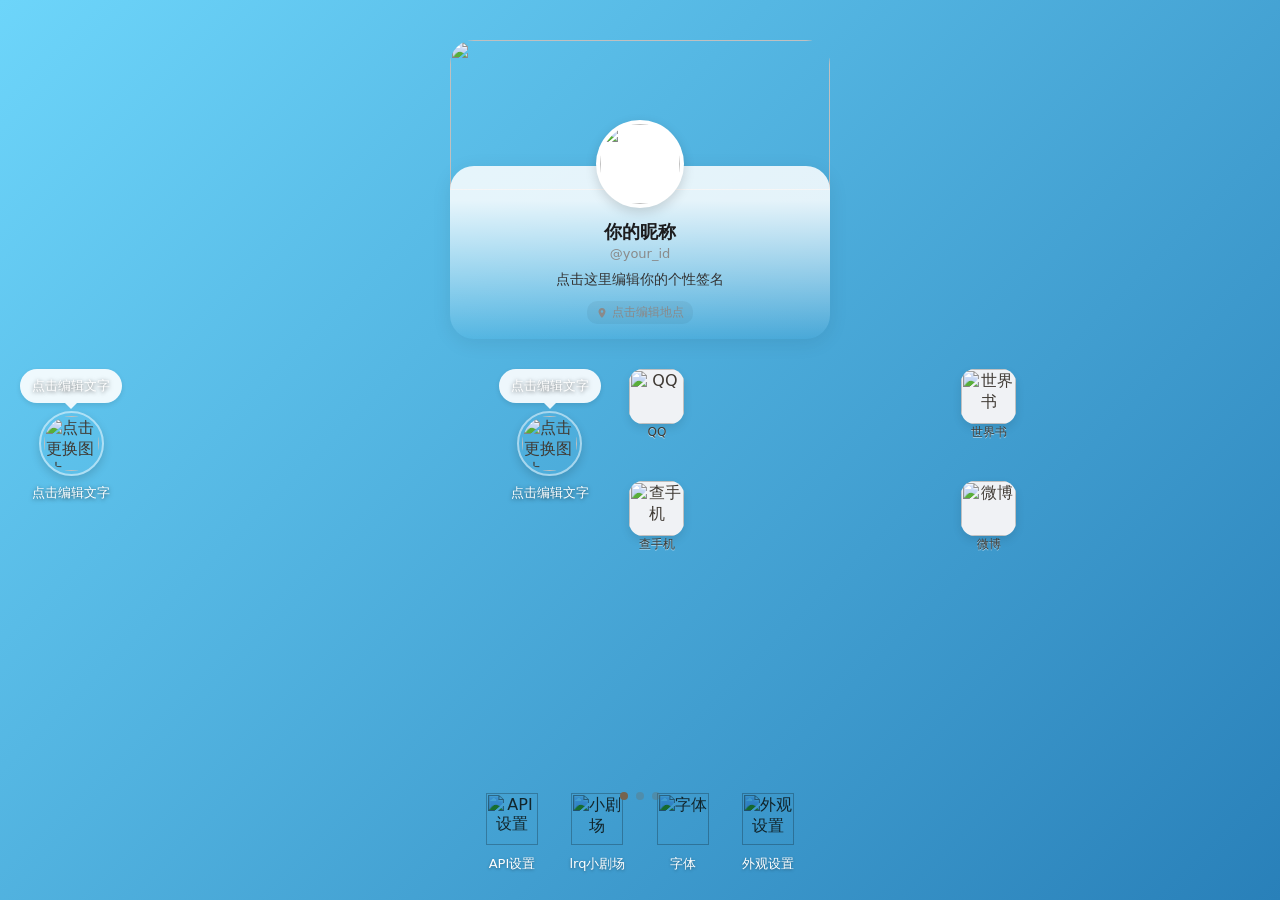
==== commit 3737996f: "Add files via upload" ====
--- a/index.html
+++ b/index.html
@@ -365,20 +365,6 @@
                 <span class="label">情侣空间</span>
               </div>
 
-              <div
-                id="second-page-x-social-app"
-                class="desktop-app-icon"
-                onclick="showScreen('x-social-screen')"
-              >
-                <div class="icon-bg-desktop">
-                  <img
-                    id="icon-img-x-social"
-                    src="https://i.postimg.cc/8P1H0vQ8/x-logo.png"
-                    alt="X社交"
-                  />
-                </div>
-                <span class="label">X社交</span>
-              </div>
               <div style="position: absolute; top: 100px; right: 85px">
                 <div
                   class="desktop-app-icon"
